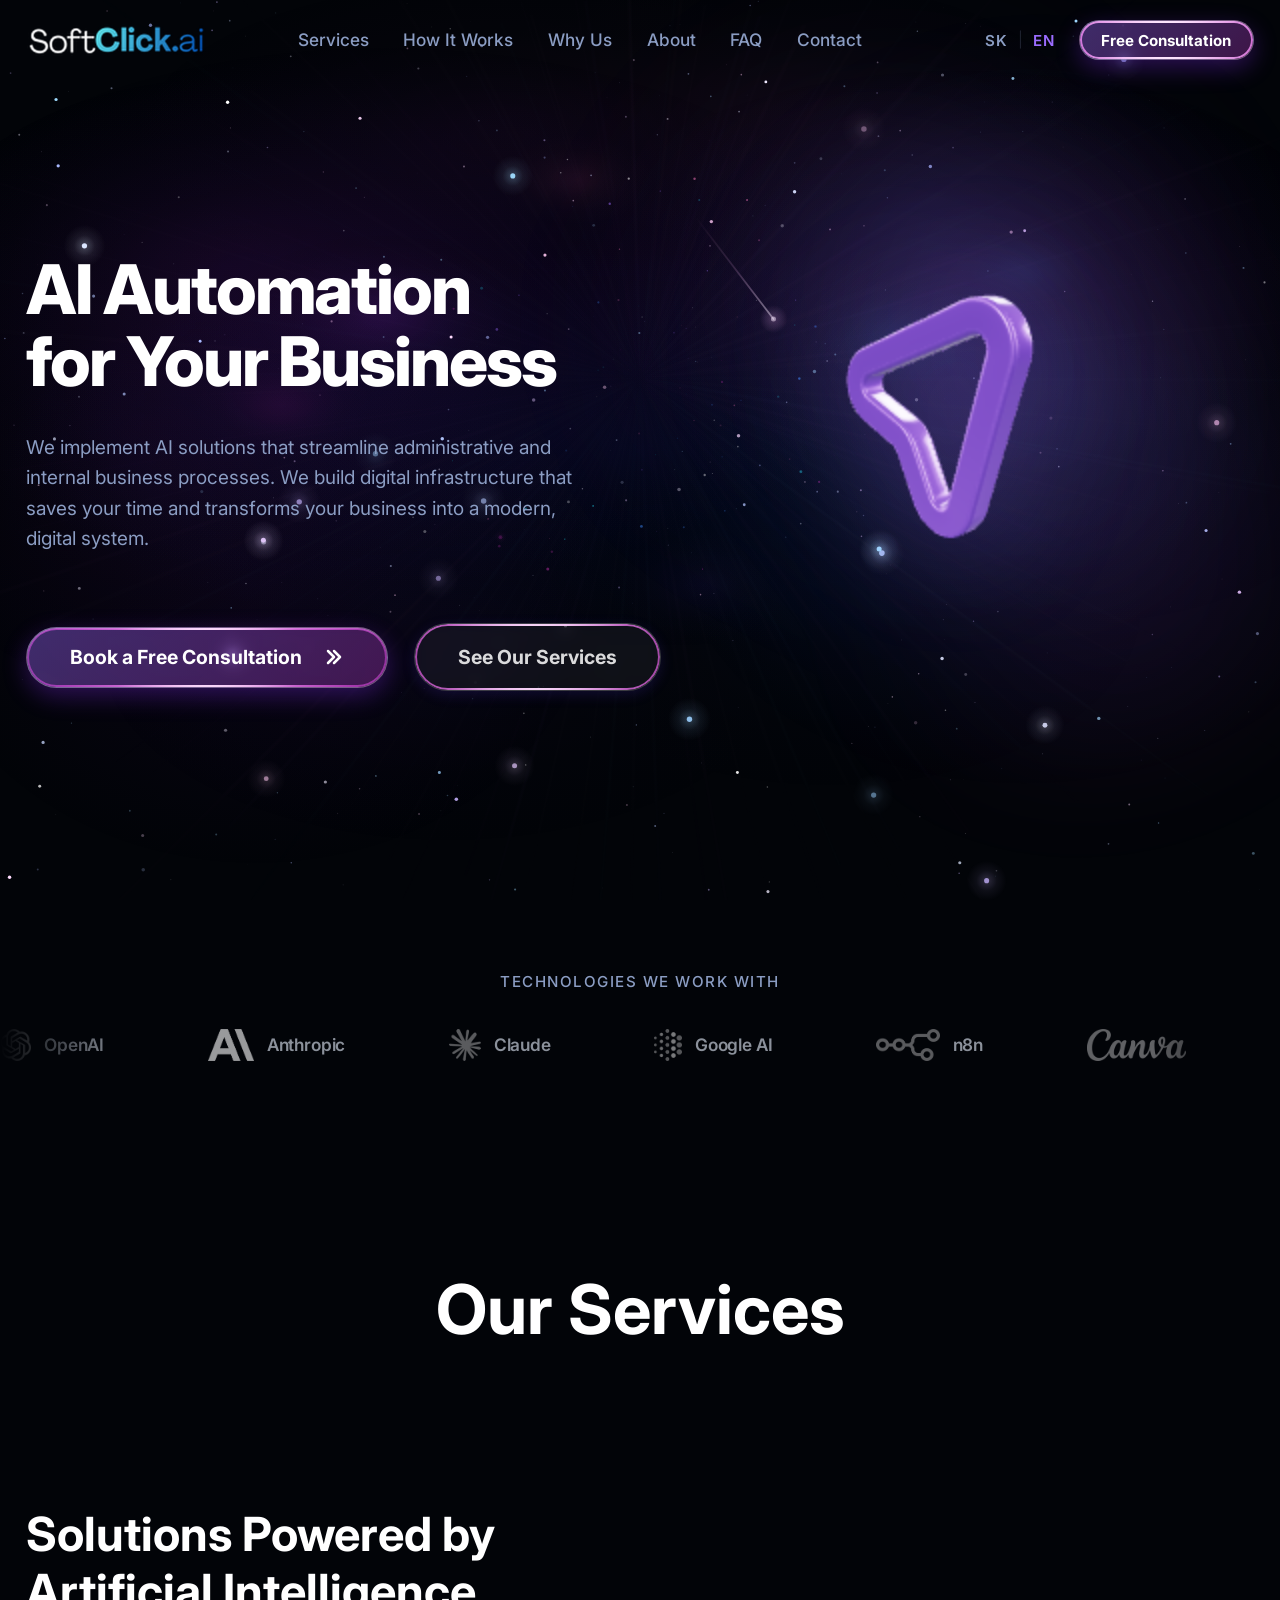
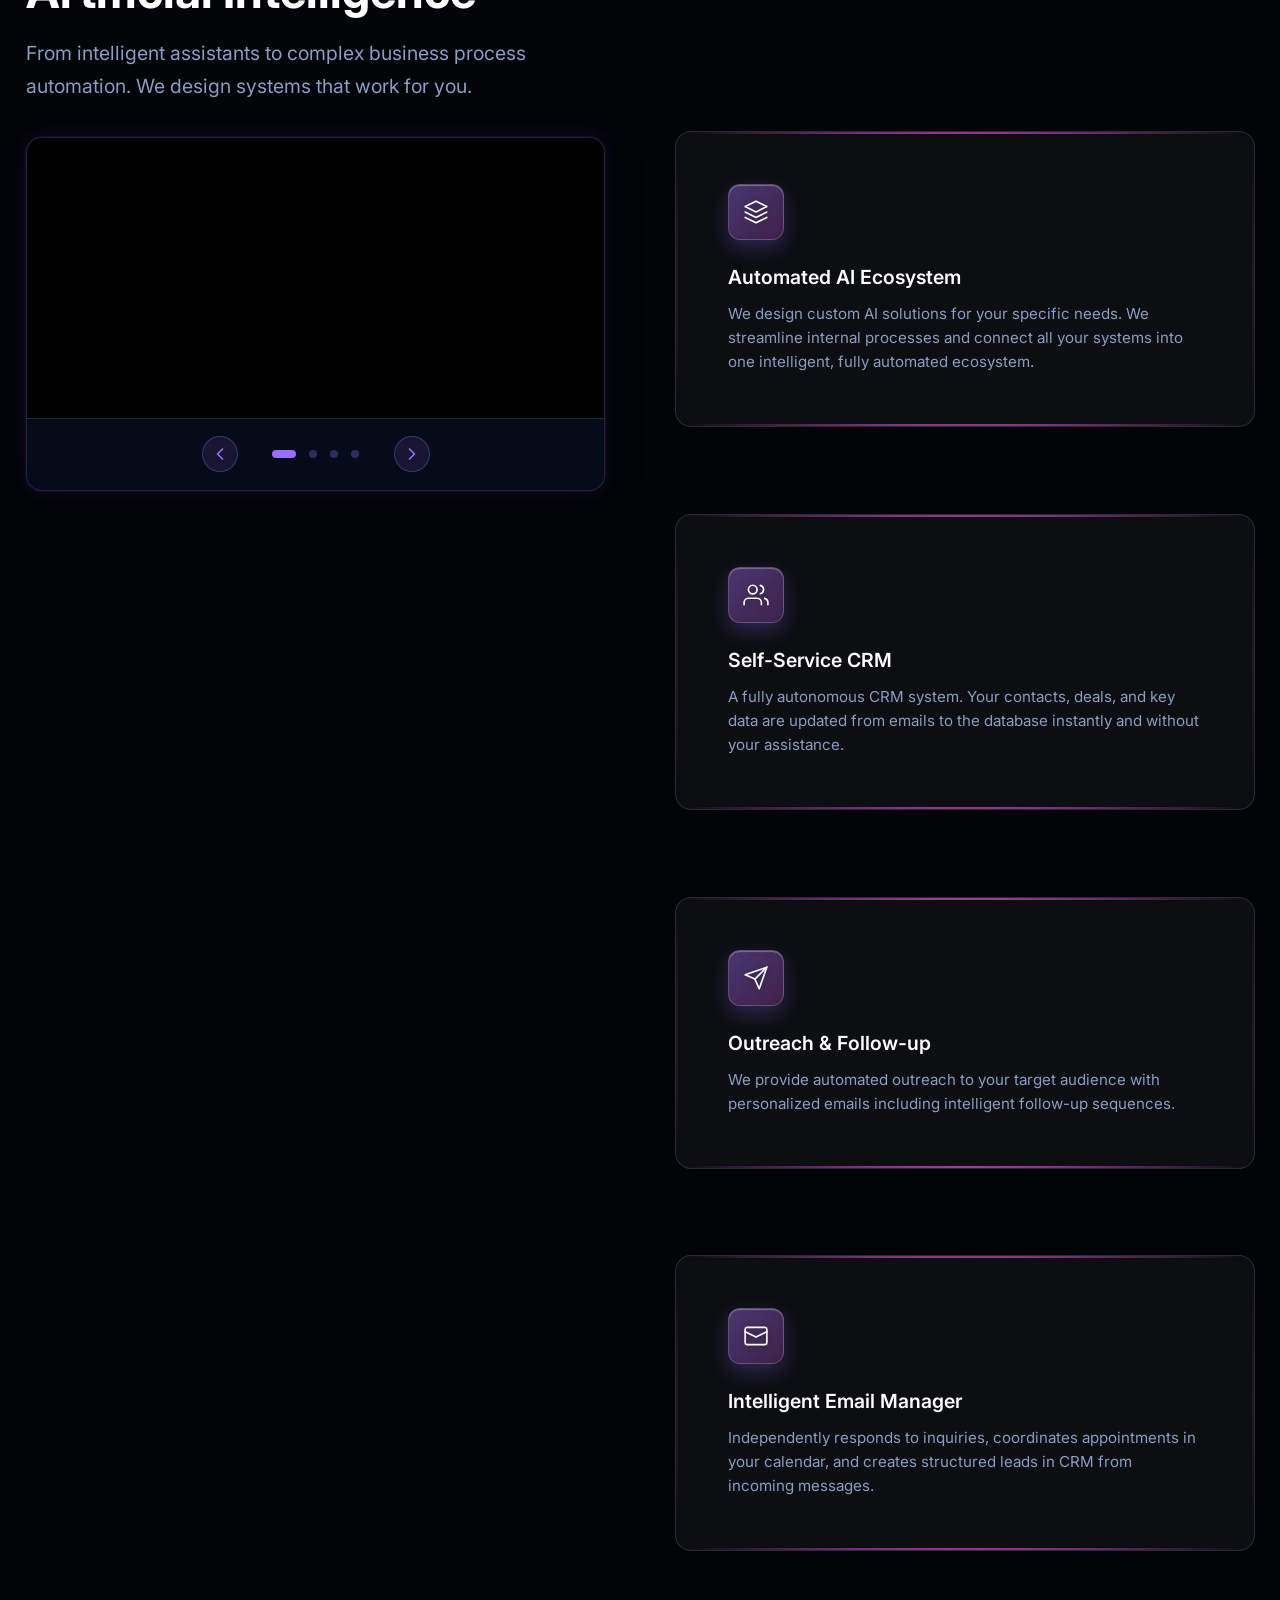
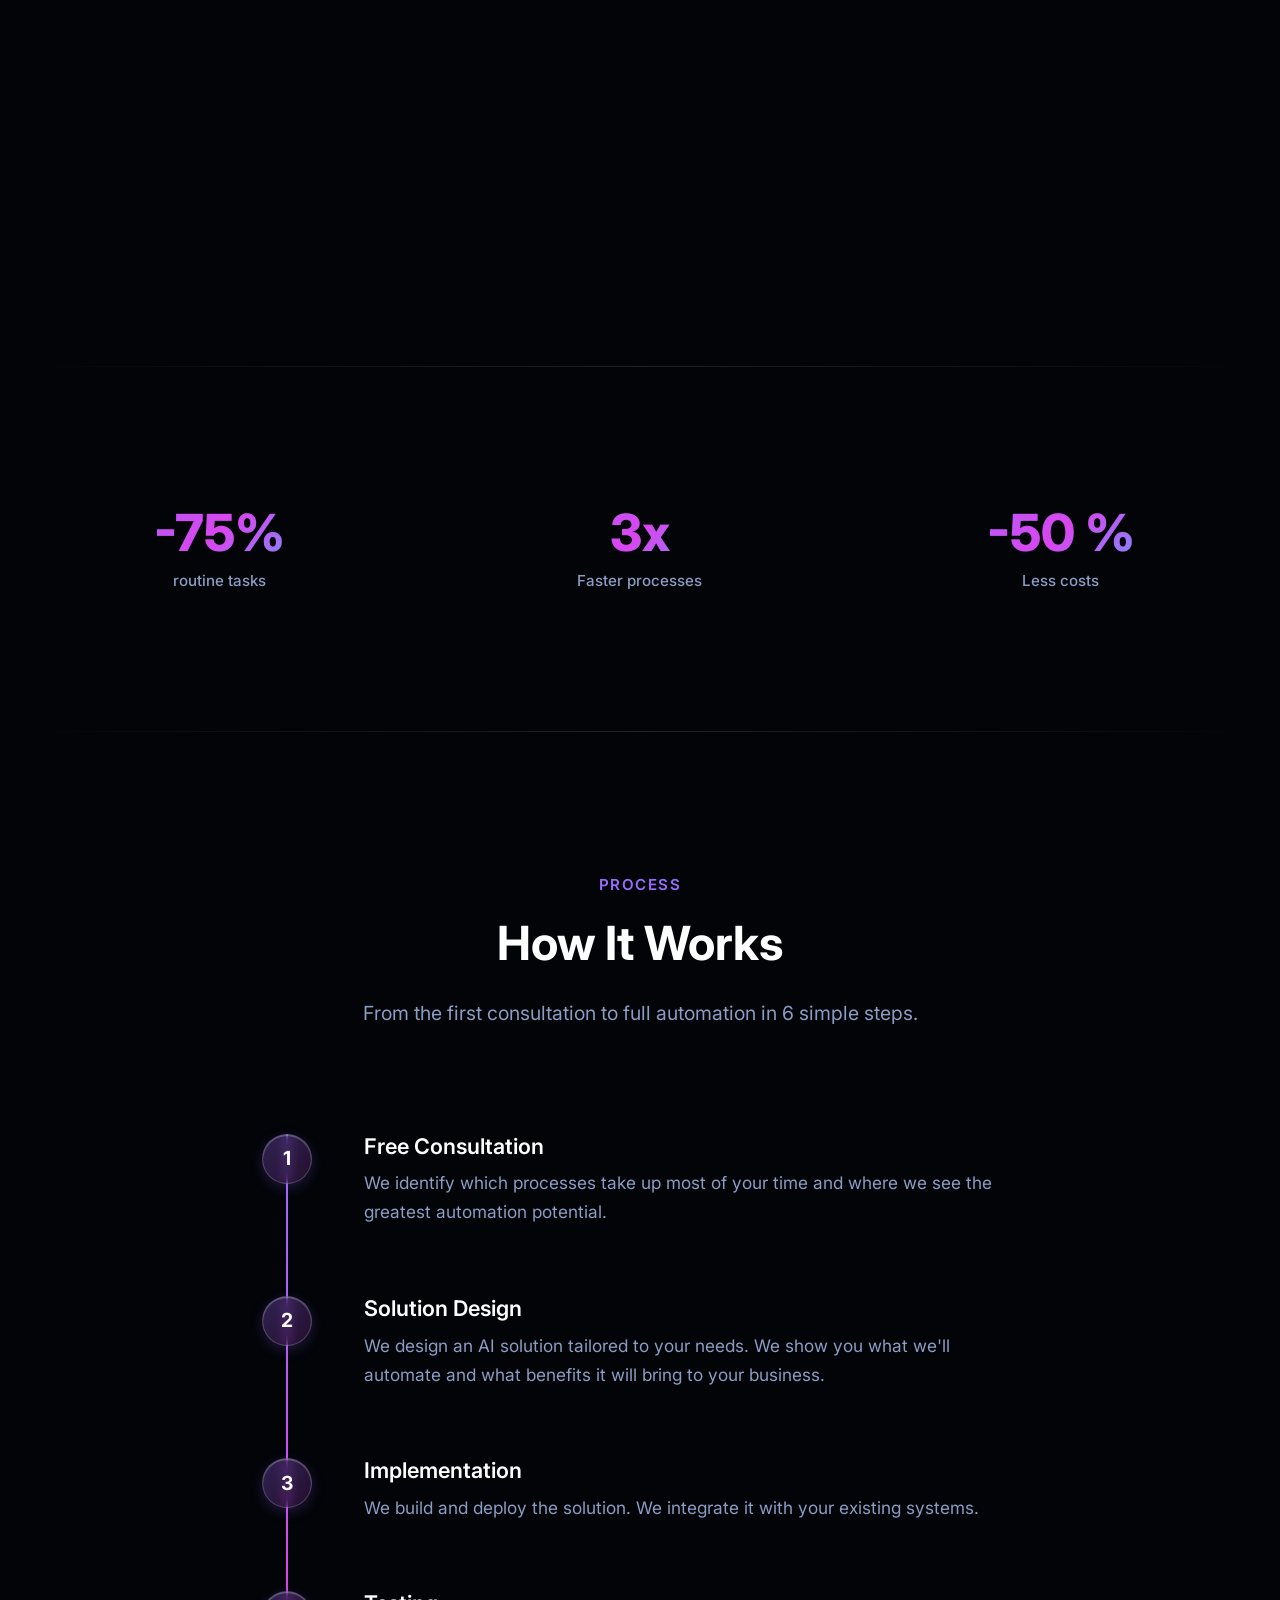
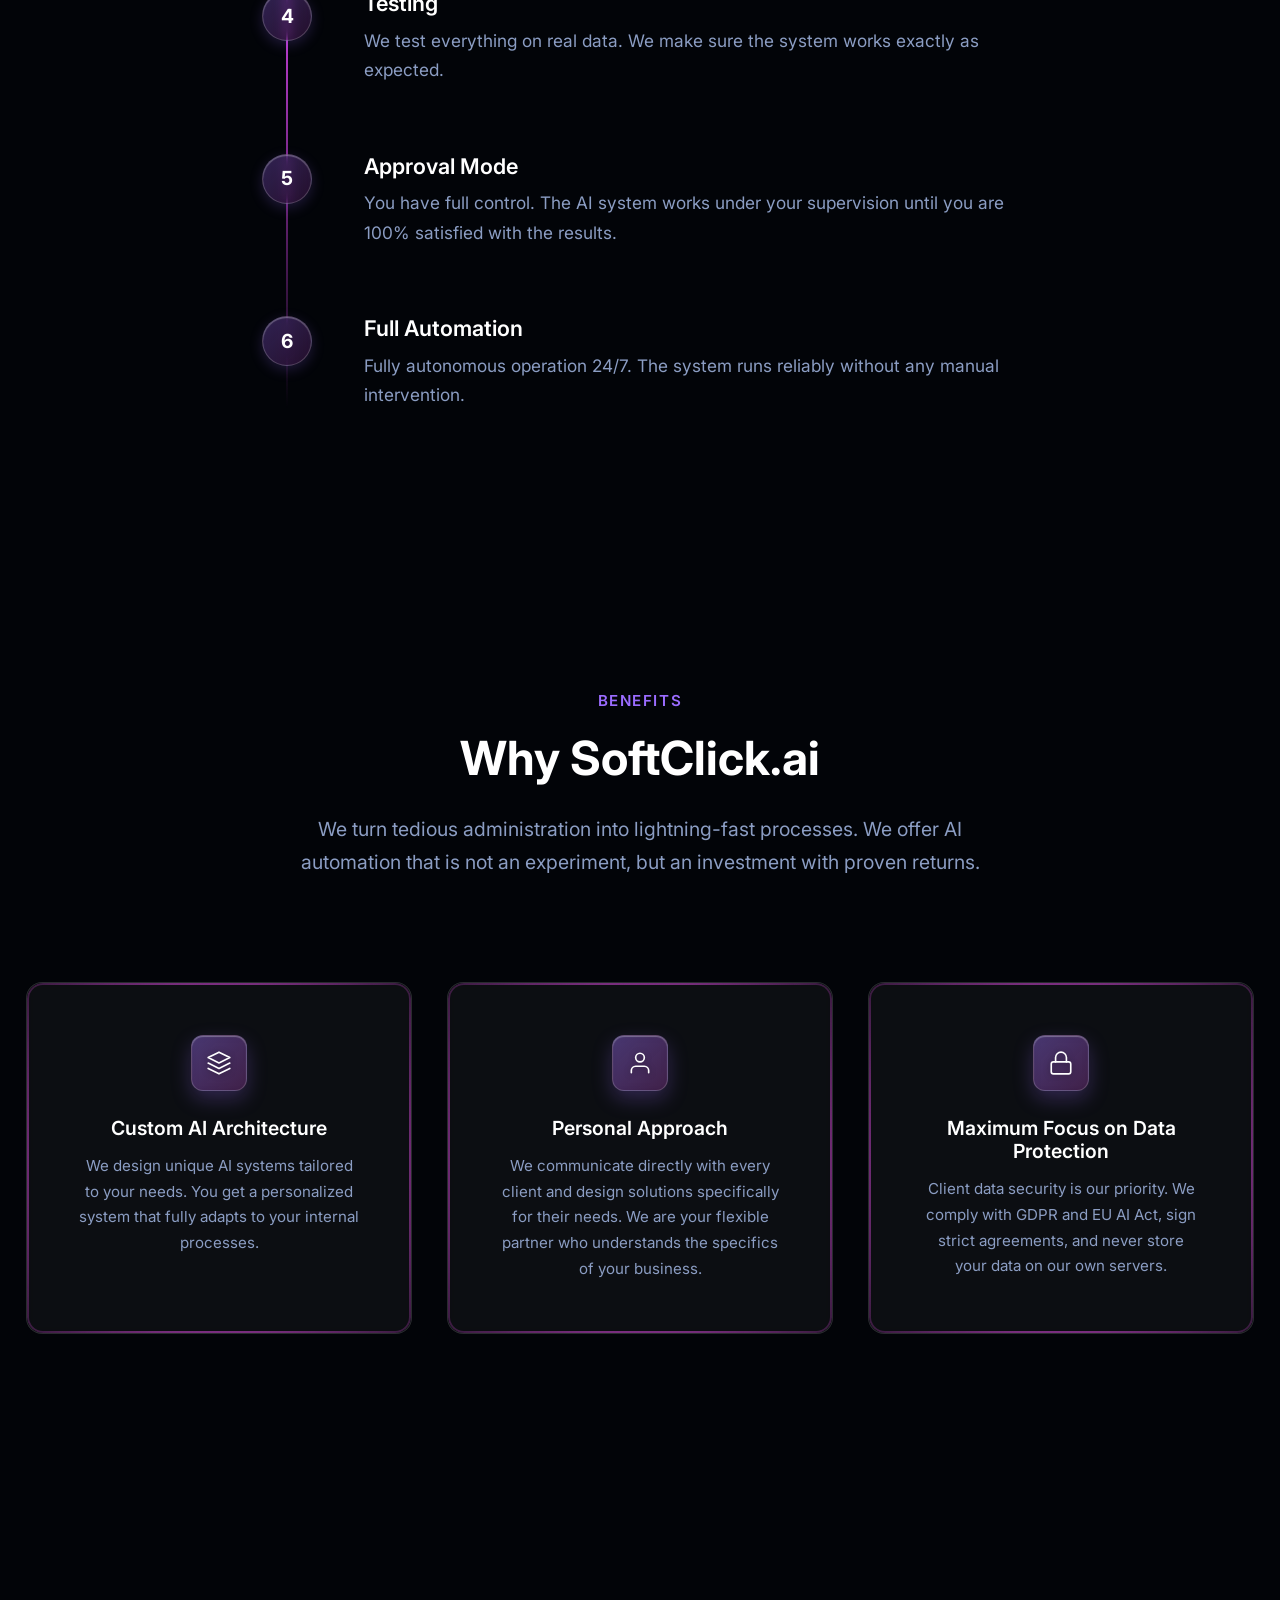
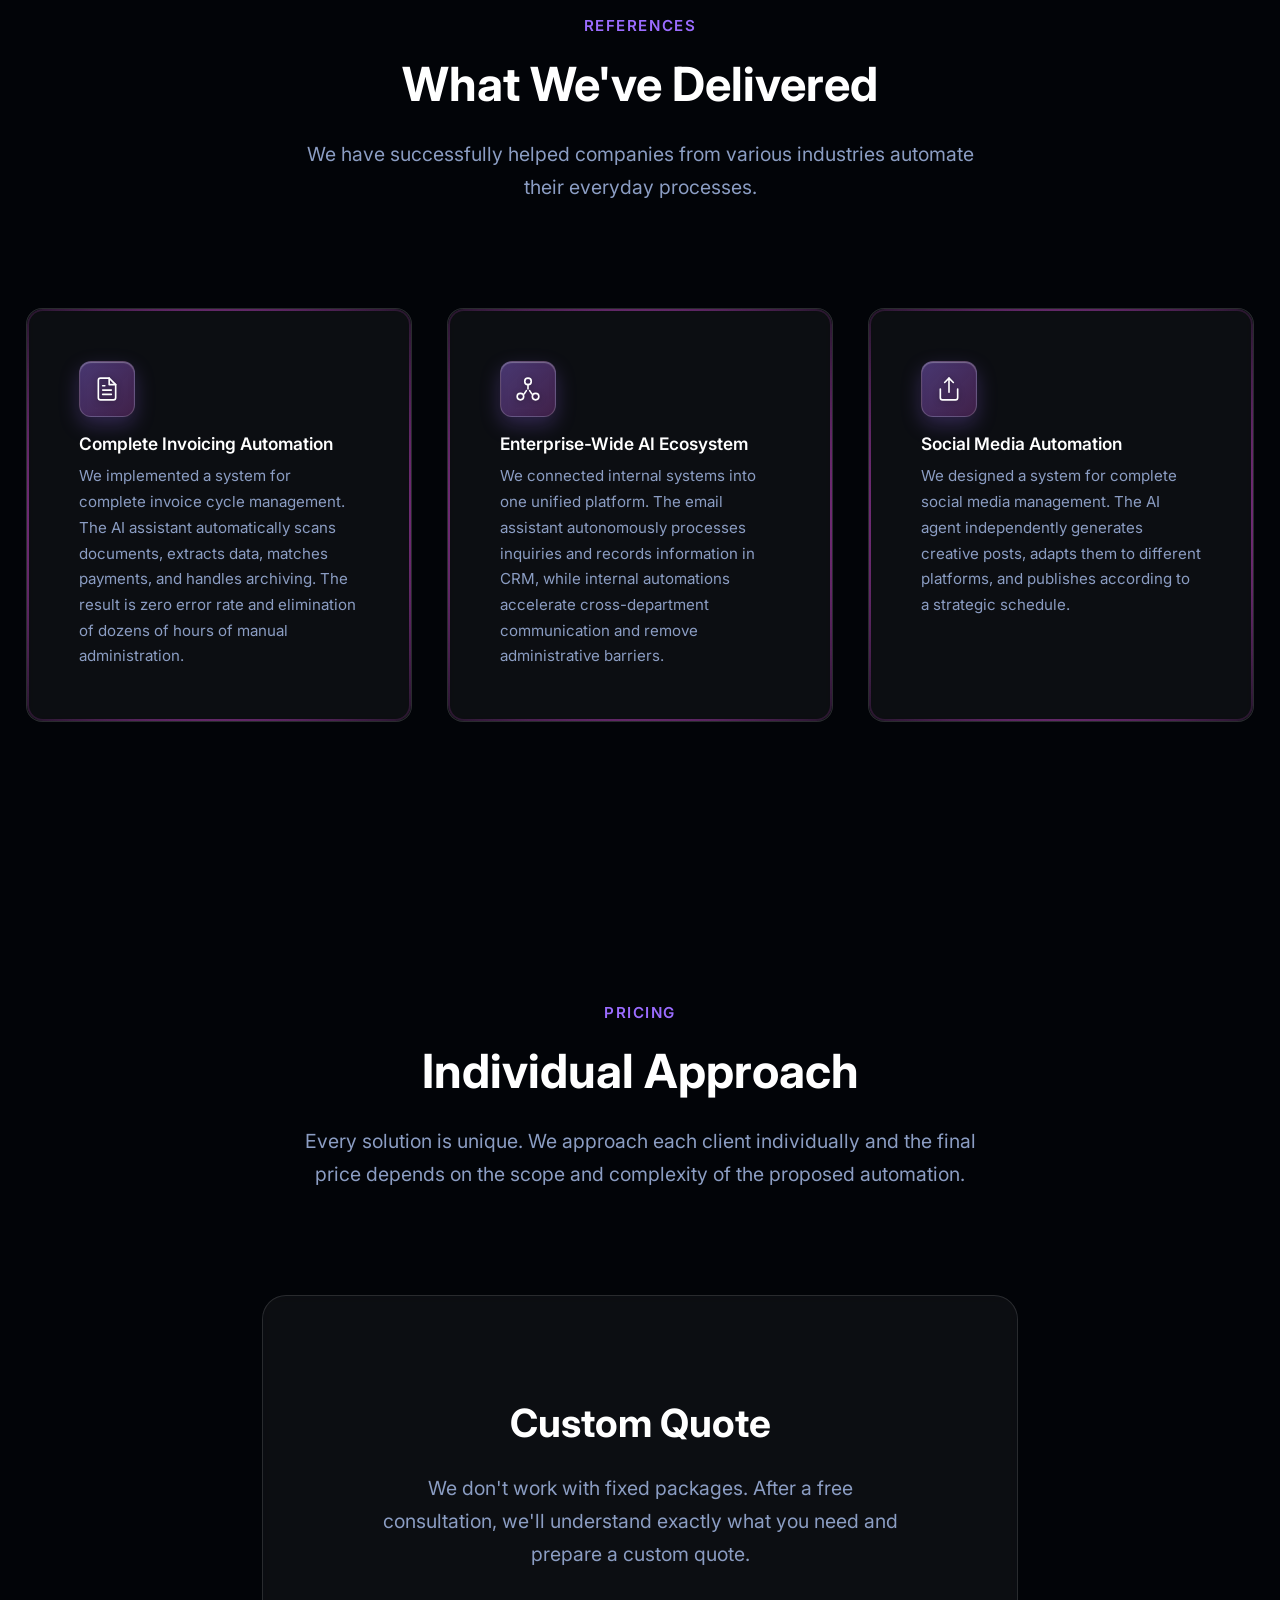
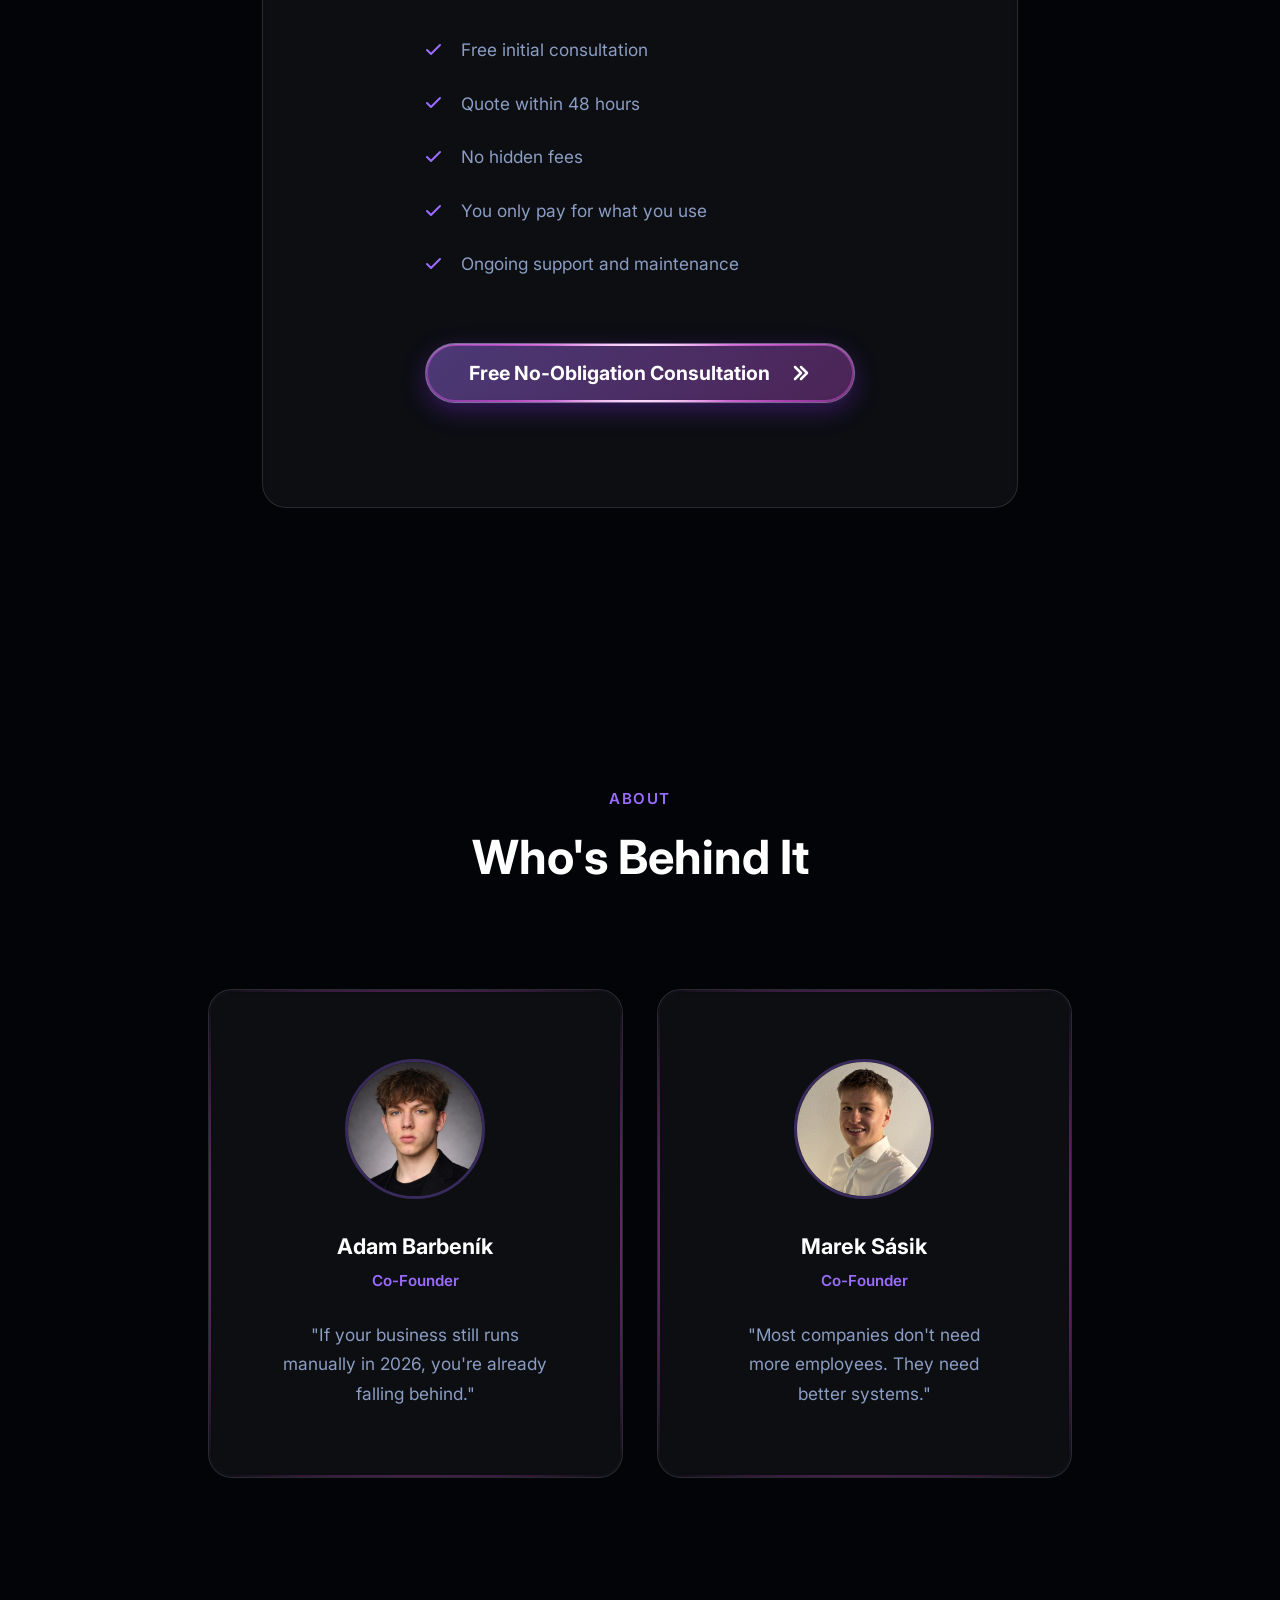
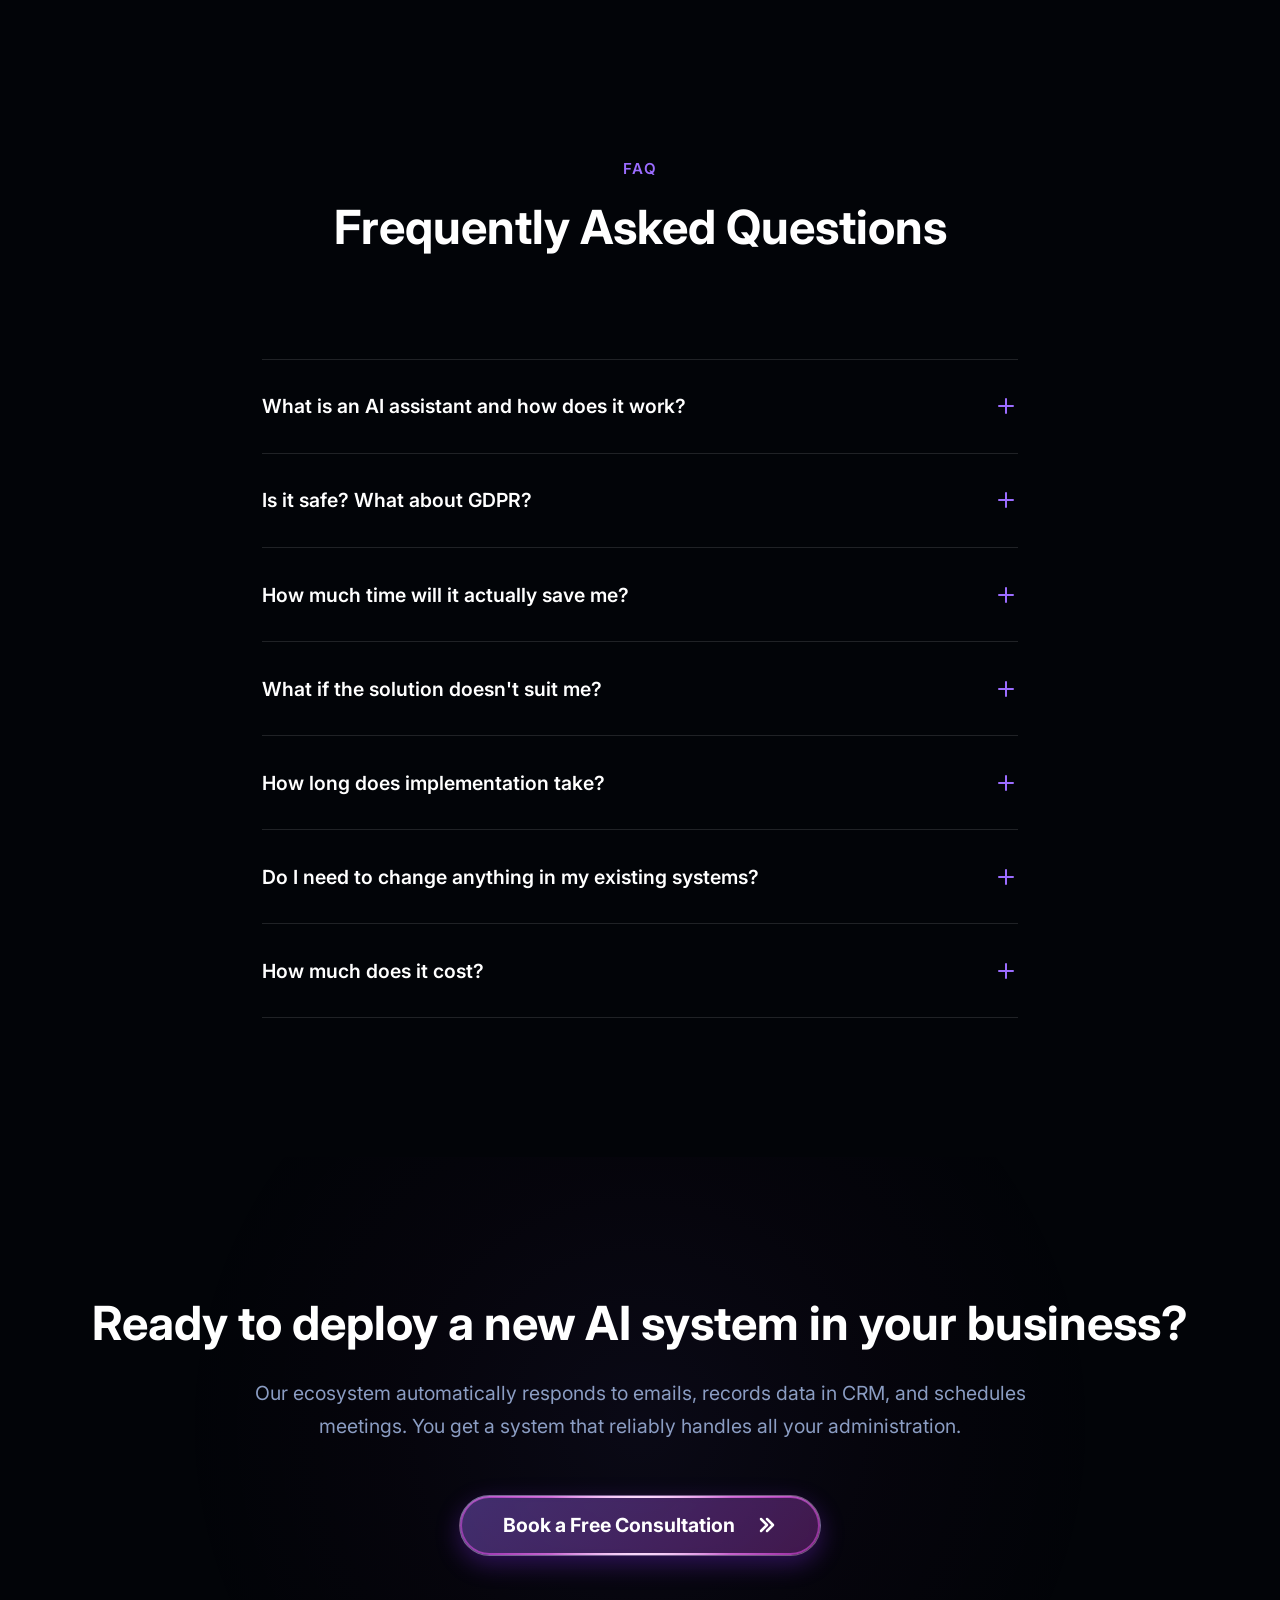
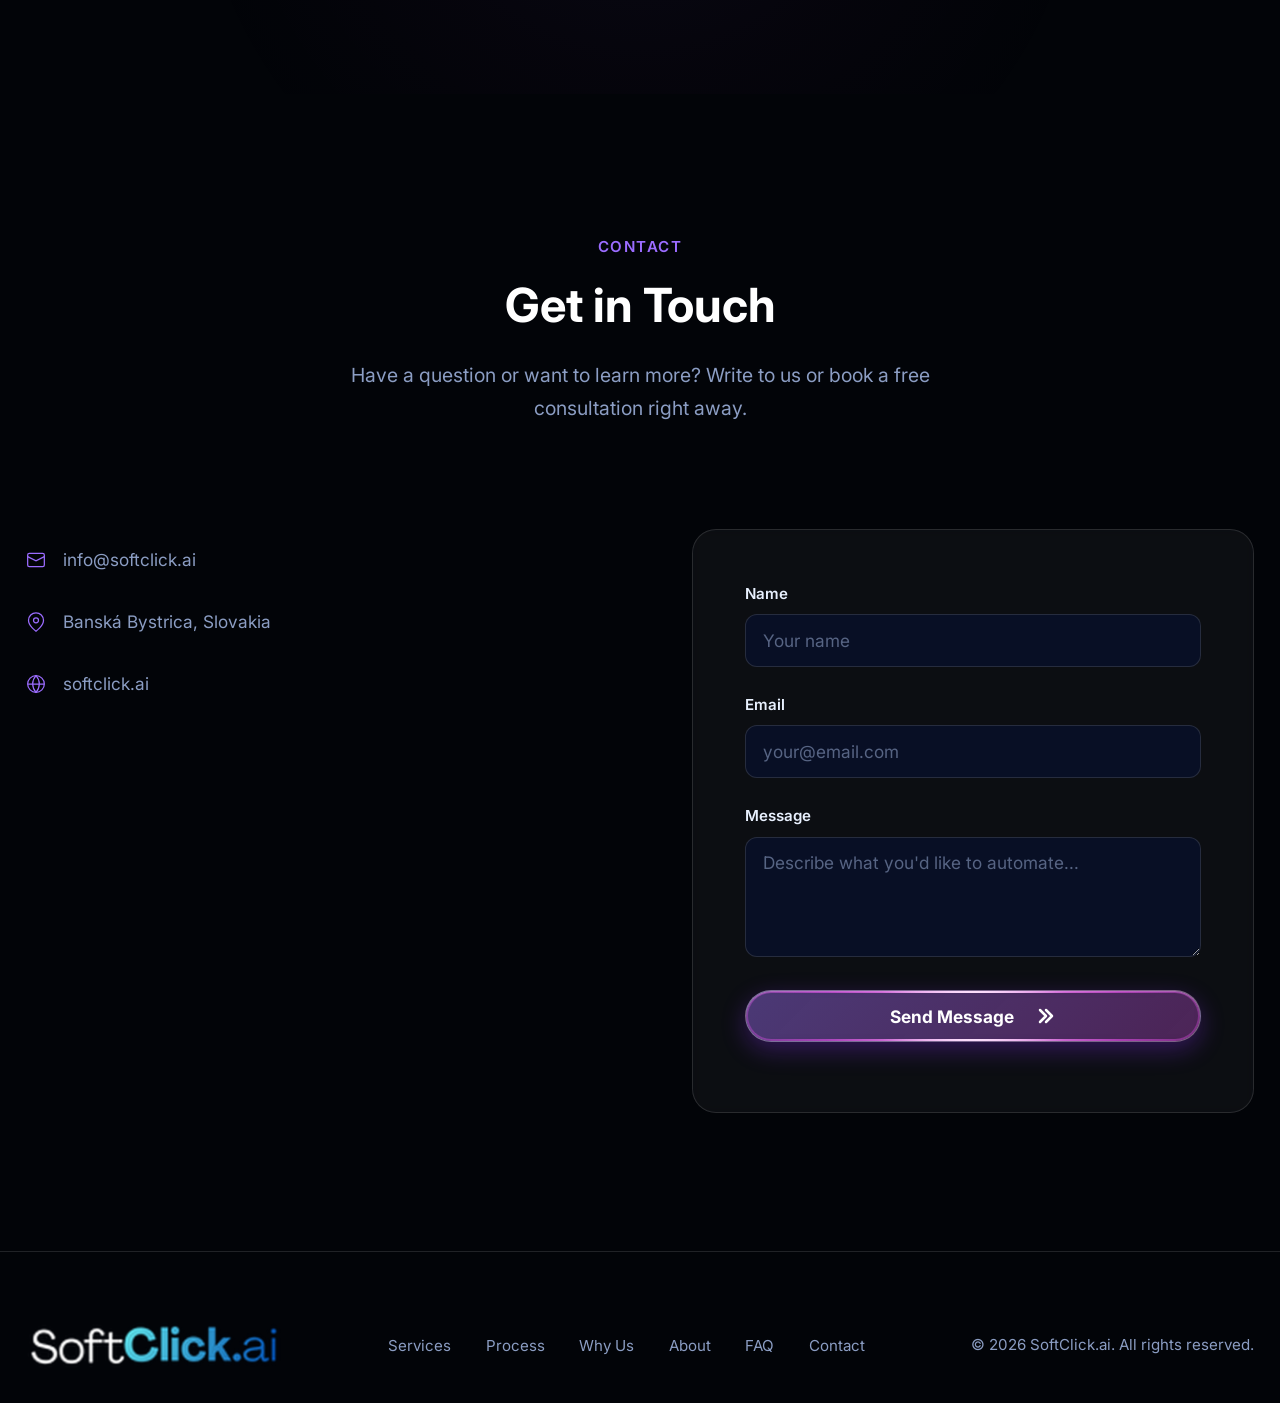
==== index.html @ 516b1c16 "3D logo v hero sekcii (interaktivne, otacatelne mysou) - Pridany 3D model loga (assets/logo-3d.glb) " ====
<!DOCTYPE html>
<html lang="sk">
<head>
  <meta charset="UTF-8">
  <!-- Language detection (before any render) -->
  <script>
    (function(){
      var l=localStorage.getItem('softclick-lang');
      if(!l){var n=(navigator.language||'').toLowerCase();l=/^(sk|cs)/.test(n)?'sk':'en';}
      document.documentElement.lang=l;
      document.documentElement.dataset.lang=l;
    })();
  </script>
  <!-- Google Analytics -->
  <script async src="https://www.googletagmanager.com/gtag/js?id=G-WQRX1E29P0"></script>
  <script>
    window.dataLayer = window.dataLayer || [];
    function gtag(){dataLayer.push(arguments);}
    gtag('js', new Date());
    gtag('config', 'G-WQRX1E29P0');
  </script>
  <meta name="viewport" content="width=device-width, initial-scale=1.0">
  <title>AI Automatizácia pre Firmy | SoftClick.ai – AI Asistenti na Mieru</title>
  <meta name="description" content="AI automatizácia pre firmy od SoftClick.ai. Vytvárame AI asistentov na mieru pre email, CRM a kalendár. Ušetríte 2-4 hodiny denne. Bezplatná konzultácia.">
  <meta name="keywords" content="AI automatizácia, automatizácia procesov, AI asistent, automatizácia pre firmy, AI chatbot, umelá inteligencia pre biznis, automatizácia emailov, CRM automatizácia, AI agenti, workflow automatizácia, SoftClick">
  <meta name="robots" content="index, follow, max-snippet:-1, max-image-preview:large, max-video-preview:-1">
  <meta name="geo.region" content="SK-BC">
  <meta name="geo.placename" content="Banská Bystrica, Slovakia">
  <meta name="geo.position" content="48.7395;19.1535">
  <meta name="ICBM" content="48.7395, 19.1535">
  <meta name="theme-color" content="#050d1a">
  <meta name="author" content="SoftClick.ai">
  <link rel="canonical" href="https://softclick.ai/">
  <link rel="alternate" hreflang="sk" href="https://softclick.ai/">
  <link rel="alternate" hreflang="en" href="https://softclick.ai/">
  <link rel="alternate" hreflang="x-default" href="https://softclick.ai/">

  <!-- Favicon -->
  <link rel="icon" type="image/png" sizes="32x32" href="assets/favicon-32.png">
  <link rel="icon" type="image/png" sizes="180x180" href="assets/favicon.png">
  <link rel="apple-touch-icon" sizes="180x180" href="assets/favicon.png">

  <!-- Open Graph -->
  <meta property="og:title" content="AI Automatizácia pre Firmy | SoftClick.ai">
  <meta property="og:description" content="Vytvárame AI asistentov na mieru, ktorí pracujú 24/7. Automatizácia emailov, CRM, kalendára a interných procesov. Ušetrite 2-4 hodiny denne.">
  <meta property="og:type" content="website">
  <meta property="og:url" content="https://softclick.ai/">
  <meta property="og:image" content="https://softclick.ai/assets/og-image.png">
  <meta property="og:image:width" content="1200">
  <meta property="og:image:height" content="630">
  <meta property="og:image:alt" content="SoftClick.ai – AI automatizácia pre firmy">
  <meta property="og:locale" content="sk_SK">
  <meta property="og:locale:alternate" content="en_US">
  <meta property="og:site_name" content="SoftClick.ai">

  <!-- Twitter Card -->
  <meta name="twitter:card" content="summary_large_image">
  <meta name="twitter:title" content="AI Automatizácia pre Firmy | SoftClick.ai">
  <meta name="twitter:description" content="AI asistenti na mieru, ktorí pracujú 24/7. Automatizácia emailov, CRM, kalendára a procesov.">
  <meta name="twitter:image" content="https://softclick.ai/assets/og-image.png">

  <!-- Structured Data: Organization -->
  <script type="application/ld+json" id="ld-organization">
  {
    "@context": "https://schema.org",
    "@type": "Organization",
    "name": "SoftClick.ai",
    "url": "https://softclick.ai",
    "logo": {"@type": "ImageObject", "url": "https://softclick.ai/assets/favicon.png", "width": 180, "height": 180},
    "description": "AI automatizácia pre firmy. Vytvárame AI asistentov na mieru – automatizácia emailov, CRM, kalendára a interných procesov.",
    "email": "info@softclick.ai",
    "address": {
      "@type": "PostalAddress",
      "addressLocality": "Banská Bystrica",
      "addressCountry": "SK"
    },
    "founder": [
      {"@type": "Person", "name": "Adam Barbeník", "jobTitle": "Co-Founder"},
      {"@type": "Person", "name": "Marek Sásik", "jobTitle": "Co-Founder"}
    ],
    "contactPoint": {
      "@type": "ContactPoint",
      "email": "info@softclick.ai",
      "contactType": "customer service",
      "availableLanguage": ["Slovak", "English"]
    },
    "areaServed": [
      {"@type": "Country", "name": "Slovakia"},
      {"@type": "Country", "name": "Czech Republic"}
    ]
  }
  </script>

  <!-- Structured Data: WebSite -->
  <script type="application/ld+json" id="ld-website">
  {
    "@context": "https://schema.org",
    "@type": "WebSite",
    "name": "SoftClick.ai",
    "url": "https://softclick.ai",
    "description": "AI automatizácia pre firmy – AI asistenti na mieru pre automatizáciu emailov, CRM, kalendára a interných procesov.",
    "inLanguage": ["sk", "en"]
  }
  </script>

  <!-- Structured Data: Service -->
  <script type="application/ld+json" id="ld-service">
  {
    "@context": "https://schema.org",
    "@type": "Service",
    "serviceType": "AI Automatizácia",
    "provider": {
      "@type": "Organization",
      "name": "SoftClick.ai",
      "url": "https://softclick.ai"
    },
    "name": "AI automatizácia pre firmy",
    "description": "Komplexné AI riešenia pre automatizáciu firemných procesov vrátane emailovej komunikácie, CRM integrácie, správy kalendára, follow-up systémov, outreach automatizácie a správy sociálnych sietí.",
    "areaServed": [
      {"@type": "Country", "name": "Slovakia"},
      {"@type": "Country", "name": "Czech Republic"}
    ],
    "hasOfferCatalog": {
      "@type": "OfferCatalog",
      "name": "AI Automatizačné Služby",
      "itemListElement": [
        {"@type": "Offer", "itemOffered": {"@type": "Service", "name": "Inteligentný e-mailový manažér", "description": "Samostatne odpovedá na dopyty, koordinuje termíny v kalendári a vytvára štruktúrované leady v CRM"}},
        {"@type": "Offer", "itemOffered": {"@type": "Service", "name": "Samoobslužné CRM", "description": "Plne autonómny CRM systém s automatickou aktualizáciou kontaktov a obchodov z e-mailov"}},
        {"@type": "Offer", "itemOffered": {"@type": "Service", "name": "Outreach & Follow-up", "description": "Automatické oslovovanie cieľovej skupiny personalizovanými e-mailami vrátane inteligentného follow-upu"}},
        {"@type": "Offer", "itemOffered": {"@type": "Service", "name": "Automatizovaný AI ekosystém", "description": "Custom AI riešenia, automatizácia vnútrofiremných procesov a prepojenie systémov do jedného celku"}}
      ]
    }
  }
  </script>

  <!-- Structured Data: FAQ -->
  <script type="application/ld+json" id="ld-faq">
  {
    "@context": "https://schema.org",
    "@type": "FAQPage",
    "mainEntity": [
      {
        "@type": "Question",
        "name": "Čo je AI asistent a ako funguje?",
        "acceptedAnswer": {
          "@type": "Answer",
          "text": "AI asistent je softvérový agent poháňaný umelou inteligenciou, ktorý dokáže vykonávať úlohy ako odpovedanie na emaily, zapisovanie do CRM, dohadovanie stretnutí alebo správu sociálnych sietí. Funguje nepretržite, automaticky a bez potreby Vášho zásahu – presne podľa pravidiel, ktoré spolu nastavíme."
        }
      },
      {
        "@type": "Question",
        "name": "Je to bezpečné? Ako je to s GDPR?",
        "acceptedAnswer": {
          "@type": "Answer",
          "text": "Áno, bezpečnosť je naša priorita. Pracujeme v súlade s GDPR, uzatvárame sprostredkovateľskú zmluvu a všetky údaje spracovávame v rámci EÚ. Máte plnú kontrolu nad tým, čo AI asistent robí – nič sa neodošle bez Vášho vedomia."
        }
      },
      {
        "@type": "Question",
        "name": "Koľko času mi to reálne ušetrí?",
        "acceptedAnswer": {
          "@type": "Answer",
          "text": "Záleží od objemu Vašej práce, ale väčšina našich klientov ušetrí 2-4 hodiny denne na rutinnej administratíve. To je 40-80 hodín mesačne, ktoré môžete venovať práci, ktorá Vás naozaj živí."
        }
      },
      {
        "@type": "Question",
        "name": "Čo ak mi riešenie nebude vyhovovať?",
        "acceptedAnswer": {
          "@type": "Answer",
          "text": "Každé riešenie prispôsobujeme presne Vašim potrebám. Ak niečo nefunguje podľa očakávaní, upravíme to. Na začiatku máte plnú kontrolu v schvaľovacom režime, takže vidíte presne, čo AI robí, ešte predtým než ho pustíte plne automaticky."
        }
      },
      {
        "@type": "Question",
        "name": "Ako dlho trvá implementácia?",
        "acceptedAnswer": {
          "@type": "Answer",
          "text": "Jednoduchšie automatizácie (napr. email asistent) vieme nasadiť do niekoľkých dní. Komplexnejšie riešenia s prepojením viacerých systémov zvyčajne trvajú 1-2 týždne. Presný harmonogram dohodneme na úvodnej konzultácii."
        }
      },
      {
        "@type": "Question",
        "name": "Musím niečo meniť vo svojich existujúcich systémoch?",
        "acceptedAnswer": {
          "@type": "Answer",
          "text": "Nie. Naše riešenia sa napájajú na Vaše existujúce nástroje (email, CRM, kalendár, Slack a pod.) bez potreby čokoľvek meniť. Pracujeme s tým, čo už používate."
        }
      },
      {
        "@type": "Question",
        "name": "Koľko to stojí?",
        "acceptedAnswer": {
          "@type": "Answer",
          "text": "Cena závisí od rozsahu a zložitosti riešenia. Nepracujeme s fixnými balíčkami – po bezplatnej konzultácii Vám pripravíme cenovú ponuku na mieru do 48 hodín. Úvodná konzultácia je vždy zadarmo a nezáväzná."
        }
      }
    ]
  }
  </script>

  <!-- Fonts -->
  <link rel="preconnect" href="https://fonts.googleapis.com">
  <link rel="preconnect" href="https://fonts.gstatic.com" crossorigin>
  <link href="https://fonts.googleapis.com/css2?family=Inter:wght@400;500;600;700;800&display=swap" rel="stylesheet">

  <!-- Styles -->
  <link rel="stylesheet" href="css/variables.css">
  <link rel="stylesheet" href="css/base.css">
  <link rel="stylesheet" href="css/i18n.css">
  <link rel="stylesheet" href="css/header.css">
  <link rel="stylesheet" href="css/hero.css">
  <link rel="stylesheet" href="css/marquee.css">
  <link rel="stylesheet" href="css/buttons.css">
  <link rel="stylesheet" href="css/sections.css">
  <link rel="stylesheet" href="css/contact.css">
  <link rel="stylesheet" href="css/responsive.css">

  <!-- Calendly CSS -->
  <link href="https://assets.calendly.com/assets/external/widget.css" rel="stylesheet">

  <!-- No-JS fallback -->
  <noscript><style>body{opacity:1!important;}</style></noscript>
</head>
<body>

  <!-- Skip to content -->
  <a href="#main" class="skip-to-content" data-i18n="skip">Preskočiť na obsah</a>

  <!-- Aurora Background Layers -->
  <div class="aurora-bg" aria-hidden="true">
    <div class="aurora-layer aurora-layer--1"></div>
    <div class="aurora-layer aurora-layer--2"></div>
    <div class="aurora-layer aurora-layer--3"></div>
    <div class="aurora-layer aurora-layer--4"></div>
  </div>

  <!-- Stars + Nebula Canvas -->
  <canvas id="stars-canvas" aria-hidden="true"></canvas>

  <div class="page-wrapper">

    <!-- ===== HEADER ===== -->
    <header class="site-header" role="banner">
      <div class="header-inner">
        <a href="/" class="logo" data-i18n-aria="nav.logoAria" aria-label="SoftClick.ai – Domov">
          <img src="assets/logo-header.png" alt="SoftClick.ai" class="logo-img">
        </a>

        <nav data-i18n-aria="nav.ariaLabel" aria-label="Hlavná navigácia">
          <ul class="nav-links">
            <li><a href="#sluzby" data-i18n="nav.services">Služby</a></li>
            <li><a href="#proces" data-i18n="nav.process">Ako prebieha spolupráca</a></li>
            <li><a href="#preco" data-i18n="nav.why">Prečo my</a></li>
            <li><a href="#onas" data-i18n="nav.about">O nás</a></li>
            <li><a href="#faq" data-i18n="nav.faq">FAQ</a></li>
            <li><a href="#kontakt" data-i18n="nav.contact">Kontakt</a></li>
          </ul>
        </nav>

        <div class="header-cta">
          <div class="lang-toggle" role="radiogroup" aria-label="Language">
            <button type="button" class="lang-toggle__btn" data-lang="sk">SK</button>
            <span class="lang-toggle__sep" aria-hidden="true">|</span>
            <button type="button" class="lang-toggle__btn" data-lang="en">EN</button>
          </div>
          <button type="button" class="btn btn-primary btn-sm" data-calendly="https://calendly.com/barbenikadam/30min" data-i18n="nav.cta">
            Bezplatná konzultácia
          </button>
        </div>

        <button class="hamburger" data-i18n-aria="nav.menuOpen" aria-label="Otvoriť menu" aria-expanded="false" aria-controls="mobile-menu">
          <span></span>
          <span></span>
          <span></span>
        </button>
      </div>
    </header>

    <!-- Mobile Menu -->
    <div class="mobile-menu" id="mobile-menu" role="dialog" data-i18n-aria="nav.menuAria" aria-label="Mobilné menu">
      <div class="mobile-menu-inner">
        <a href="#sluzby" data-i18n="nav.services">Služby</a>
        <a href="#proces" data-i18n="nav.process">Ako prebieha spolupráca</a>
        <a href="#preco" data-i18n="nav.why">Prečo my</a>
        <a href="#onas" data-i18n="nav.about">O nás</a>
        <a href="#faq" data-i18n="nav.faq">FAQ</a>
        <a href="#kontakt" data-i18n="nav.contact">Kontakt</a>
        <div class="mobile-lang-toggle">
          <button type="button" class="lang-toggle__btn" data-lang="sk">SK</button>
          <span class="lang-toggle__sep" aria-hidden="true">|</span>
          <button type="button" class="lang-toggle__btn" data-lang="en">EN</button>
        </div>
        <button type="button" class="btn btn-primary" data-calendly="https://calendly.com/barbenikadam/30min" data-i18n="nav.cta">
          Bezplatná konzultácia
        </button>
      </div>
    </div>

    <main id="main">

      <!-- ===== HERO ===== -->
      <section class="hero" id="hero">
        <div class="hero-orb" aria-hidden="true"></div>
        <div class="hero-3d" aria-hidden="true">
          <model-viewer
            src="assets/logo-3d.glb"
            alt="3D logo SoftClick.ai"
            environment-image="neutral"
            exposure="1.15"
            shadow-intensity="0"
            camera-orbit="25deg 75deg 105%"
            camera-controls
            min-camera-orbit="-Infinity 0deg auto"
            max-camera-orbit="Infinity 180deg auto"
            orbit-sensitivity="1.2"
            disable-zoom
            disable-tap
            interaction-prompt="none"
            loading="eager"></model-viewer>
        </div>
        <div class="container">
          <div class="hero-content">
            <h1 class="hero-headline" data-i18n-html="hero.headline">
              AI automatizácia<br>pre Váš biznis
            </h1>
            <p class="hero-subheadline" data-i18n="hero.subheadline">
              Implementujeme AI riešenia, ktoré zefektívňujú administratívne a vnútopodnikové procesy. Budujeme digitálnu infraštruktúru, ktorá šetrí váš čas a mení váš biznis na moderný, digitálny systém.
            </p>
            <div class="hero-cta-group">
              <button type="button" class="btn btn-primary btn-lg" data-calendly="https://calendly.com/barbenikadam/30min" data-i18n="hero.ctaPrimary">
                Dohodnite si bezplatnú konzultáciu
                <svg class="btn-arrow" viewBox="0 0 20 20" fill="none" aria-hidden="true">
                  <path d="M4 4l6 6-6 6" stroke="currentColor" stroke-width="2.5" stroke-linecap="round" stroke-linejoin="round"/><path d="M10 4l6 6-6 6" stroke="currentColor" stroke-width="2.5" stroke-linecap="round" stroke-linejoin="round"/>
                </svg>
              </button>
              <a href="#sluzby" class="btn btn-secondary btn-lg" data-i18n="hero.ctaSecondary">
                Pozrite si naše služby
              </a>
            </div>
          </div>
        </div>
      </section>

      <!-- ===== PARTNER MARQUEE ===== -->
      <section class="marquee-section" data-i18n-aria="marquee.label" aria-label="Technológie s ktorými pracujeme">
        <p class="marquee-label" data-i18n="marquee.label">Technológie s ktorými pracujeme</p>
        <div class="marquee-wrapper">
          <div class="marquee-track">
            <!-- Set 1 -->
            <div class="marquee-item">
              <img src="assets/partners/openai.png" alt="OpenAI">
              <span>OpenAI</span>
            </div>
            <div class="marquee-item">
              <img src="assets/partners/anthropic.png" alt="Anthropic">
              <span>Anthropic</span>
            </div>
            <div class="marquee-item">
              <img src="assets/partners/claude.png" alt="Claude">
              <span>Claude</span>
            </div>
            <div class="marquee-item">
              <img src="assets/partners/google-ai.png" alt="Google AI">
              <span>Google AI</span>
            </div>
            <div class="marquee-item">
              <img src="assets/partners/n8n.png" alt="n8n">
              <span>n8n</span>
            </div>
            <div class="marquee-item">
              <img src="assets/partners/canva.png" alt="Canva">
            </div>
            <div class="marquee-item">
              <img src="assets/partners/gmail.png" alt="Gmail">
              <span>Gmail</span>
            </div>
            <div class="marquee-item">
              <img src="assets/partners/slack.png" alt="Slack">
              <span>Slack</span>
            </div>
            <div class="marquee-item">
              <img src="assets/partners/gamma.png" alt="Gamma">
              <span>Gamma</span>
            </div>
            <div class="marquee-item">
              <img src="assets/partners/notion.png" alt="Notion">
              <span>Notion</span>
            </div>
            <div class="marquee-item">
              <img src="assets/partners/telegram.png" alt="Telegram">
              <span>Telegram</span>
            </div>
            <div class="marquee-item">
              <img src="assets/partners/hubspot.png" alt="HubSpot">
              <span>HubSpot</span>
            </div>
            <div class="marquee-item">
              <img src="assets/partners/supabase.png" alt="Supabase">
              <span>Supabase</span>
            </div>
            <div class="marquee-item">
              <img src="assets/partners/perplexity.png" alt="Perplexity">
              <span>Perplexity</span>
            </div>
            <div class="marquee-item">
              <img src="assets/partners/google-calendar.png" alt="Google Calendar">
              <span>Google Calendar</span>
            </div>
            <div class="marquee-item">
              <img src="assets/partners/antigravity.png" alt="Antigravity">
              <span>Antigravity</span>
            </div>
            <!-- Set 2 (duplicate for seamless loop) -->
            <div class="marquee-item">
              <img src="assets/partners/openai.png" alt="OpenAI">
              <span>OpenAI</span>
            </div>
            <div class="marquee-item">
              <img src="assets/partners/anthropic.png" alt="Anthropic">
              <span>Anthropic</span>
            </div>
            <div class="marquee-item">
              <img src="assets/partners/claude.png" alt="Claude">
              <span>Claude</span>
            </div>
            <div class="marquee-item">
              <img src="assets/partners/google-ai.png" alt="Google AI">
              <span>Google AI</span>
            </div>
            <div class="marquee-item">
              <img src="assets/partners/n8n.png" alt="n8n">
              <span>n8n</span>
            </div>
            <div class="marquee-item">
              <img src="assets/partners/canva.png" alt="Canva">
            </div>
            <div class="marquee-item">
              <img src="assets/partners/gmail.png" alt="Gmail">
              <span>Gmail</span>
            </div>
            <div class="marquee-item">
              <img src="assets/partners/slack.png" alt="Slack">
              <span>Slack</span>
            </div>
            <div class="marquee-item">
              <img src="assets/partners/gamma.png" alt="Gamma">
              <span>Gamma</span>
            </div>
            <div class="marquee-item">
              <img src="assets/partners/notion.png" alt="Notion">
              <span>Notion</span>
            </div>
            <div class="marquee-item">
              <img src="assets/partners/telegram.png" alt="Telegram">
              <span>Telegram</span>
            </div>
            <div class="marquee-item">
              <img src="assets/partners/hubspot.png" alt="HubSpot">
              <span>HubSpot</span>
            </div>
            <div class="marquee-item">
              <img src="assets/partners/supabase.png" alt="Supabase">
              <span>Supabase</span>
            </div>
            <div class="marquee-item">
              <img src="assets/partners/perplexity.png" alt="Perplexity">
              <span>Perplexity</span>
            </div>
            <div class="marquee-item">
              <img src="assets/partners/google-calendar.png" alt="Google Calendar">
              <span>Google Calendar</span>
            </div>
            <div class="marquee-item">
              <img src="assets/partners/antigravity.png" alt="Antigravity">
              <span>Antigravity</span>
            </div>
          </div>
        </div>
      </section>

      <!-- ===== SERVICES ===== -->
      <section class="section" id="sluzby">
        <div class="container">
          <div class="section-header animate-on-scroll">
            <h2 class="section-title section-title--lg" data-i18n="services.title">Naše služby</h2>
          </div>
          <div class="services-split">
            <div class="services-left animate-on-scroll">
              <h3 data-i18n="services.heading">Riešenia poháňané umelou inteligenciou</h3>
              <p data-i18n="services.text">Od inteligentných asistentov až po komplexné automatizácie firemných procesov. Navrhujeme systémy, ktoré pracujú za vás.</p>

              <!-- Video Carousel -->
              <div class="video-carousel-wrapper" id="videoCarousel">
                <div class="video-carousel-track" id="videoTrack">
                  <div class="video-slide" title="Kliknite pre zobrazenie na celú obrazovku">
                    <video class="carousel-video" src="copy_1022426B-CCDD-4ACA-974F-1B879F2C9DF7.mp4" muted playsinline preload="metadata"></video>
                    <div class="video-slide-overlay"><svg viewBox="0 0 24 24"><path d="M15 3h6v6M9 21H3v-6M21 3l-7 7M3 21l7-7" stroke-linecap="round" stroke-linejoin="round"/></svg></div>
                  </div>
                  <div class="video-slide" title="Kliknite pre zobrazenie na celú obrazovku">
                    <video class="carousel-video" src="copy_2F0B9961-3397-4EC9-82B8-87BBF11BE8C7.mp4" muted playsinline preload="metadata"></video>
                    <div class="video-slide-overlay"><svg viewBox="0 0 24 24"><path d="M15 3h6v6M9 21H3v-6M21 3l-7 7M3 21l7-7" stroke-linecap="round" stroke-linejoin="round"/></svg></div>
                  </div>
                  <div class="video-slide" title="Kliknite pre zobrazenie na celú obrazovku">
                    <video class="carousel-video" src="copy_09D61741-D972-480C-8FB2-955B5E66792E.mp4" muted playsinline preload="metadata"></video>
                    <div class="video-slide-overlay"><svg viewBox="0 0 24 24"><path d="M15 3h6v6M9 21H3v-6M21 3l-7 7M3 21l7-7" stroke-linecap="round" stroke-linejoin="round"/></svg></div>
                  </div>
                  <div class="video-slide" title="Kliknite pre zobrazenie na celú obrazovku">
                    <video class="carousel-video" src="copy_BD720793-57C1-43FB-B931-E94263892050.mp4" muted playsinline preload="metadata"></video>
                    <div class="video-slide-overlay"><svg viewBox="0 0 24 24"><path d="M15 3h6v6M9 21H3v-6M21 3l-7 7M3 21l7-7" stroke-linecap="round" stroke-linejoin="round"/></svg></div>
                  </div>
                </div>
                <div class="carousel-controls">
                  <button class="carousel-nav-btn" id="carouselPrev" aria-label="Predchádzajúce video">
                    <svg viewBox="0 0 24 24"><path d="M15 18l-6-6 6-6" stroke-linecap="round" stroke-linejoin="round"/></svg>
                  </button>
                  <div class="carousel-dots" id="carouselDots">
                    <button class="carousel-dot active" data-idx="0" aria-label="Video 1"></button>
                    <button class="carousel-dot" data-idx="1" aria-label="Video 2"></button>
                    <button class="carousel-dot" data-idx="2" aria-label="Video 3"></button>
                    <button class="carousel-dot" data-idx="3" aria-label="Video 4"></button>
                  </div>
                  <button class="carousel-nav-btn" id="carouselNext" aria-label="Nasledujúce video">
                    <svg viewBox="0 0 24 24"><path d="M9 18l6-6-6-6" stroke-linecap="round" stroke-linejoin="round"/></svg>
                  </button>
                </div>
              </div>
            </div>

            <div class="services-right stagger-children">
              <div class="service-card animate-on-scroll" data-tilt data-tilt-scale="1.08" data-glow>
                <div class="service-icon">
                  <svg viewBox="0 0 24 24"><path d="M12 2L2 7l10 5 10-5-10-5z"/><path d="M2 17l10 5 10-5"/><path d="M2 12l10 5 10-5"/></svg>
                </div>
                <h3 data-i18n="services.card1Title">Automatizovaný AI ekosystém</h3>
                <p data-i18n="services.card1Text">Navrhneme Custom AI riešenia pre Vaše špecifické potreby. Zefektívnime vnútrofiremné procesy a prepojíme všetky Vaše systémy do jedného inteligentného a plne automatizovaného celku.</p>
              </div>
              <div class="service-card animate-on-scroll" data-tilt data-tilt-scale="1.08" data-glow>
                <div class="service-icon">
                  <svg viewBox="0 0 24 24"><path d="M17 21v-2a4 4 0 00-4-4H5a4 4 0 00-4 4v2"/><circle cx="9" cy="7" r="4"/><path d="M23 21v-2a4 4 0 00-3-3.87M16 3.13a4 4 0 010 7.75"/></svg>
                </div>
                <h3 data-i18n="services.card2Title">Samoobslužné CRM</h3>
                <p data-i18n="services.card2Text">Plne autonómny CRM systém. Vaše kontakty, obchody a kľúčové dáta sa z e-mailov do databázy aktualizujú okamžite a bez Vašej asistencie.</p>
              </div>
              <div class="service-card animate-on-scroll" data-tilt data-tilt-scale="1.08" data-glow>
                <div class="service-icon">
                  <svg viewBox="0 0 24 24"><path d="M22 2L11 13"/><path d="M22 2l-7 20-4-9-9-4 20-7z"/></svg>
                </div>
                <h3 data-i18n="services.card3Title">Outreach & Follow-up</h3>
                <p data-i18n="services.card3Text">Zabezpečíme automatické oslovovanie Vašej cieľovej skupiny personalizovanými e-mailami vrátane inteligentného follow-upu.</p>
              </div>
              <div class="service-card animate-on-scroll" data-tilt data-tilt-scale="1.08" data-glow>
                <div class="service-icon">
                  <svg viewBox="0 0 24 24"><rect x="2" y="4" width="20" height="16" rx="2"/><path d="M2 8l10 5 10-5"/></svg>
                </div>
                <h3 data-i18n="services.card4Title">Inteligentný e-mailový manažér</h3>
                <p data-i18n="services.card4Text">Samostatne odpovedá na dopyty, koordinuje termíny vo Vašom kalendári a z prichádzajúcich správ vytvára štruktúrované leady v CRM.</p>
              </div>
            </div>
          </div>
        </div>
      </section>

      <!-- ===== STATS ===== -->
      <section class="stats-section" data-i18n-aria="stats.ariaLabel" aria-label="Štatistiky">
        <div class="container">
          <div class="stats-grid">
            <div class="stat-item animate-on-scroll">
              <div class="stat-number" data-count="75" data-prefix="-" data-suffix="%" data-sync>0</div>
              <div class="stat-label" data-i18n="stats.stat1Label">rutinných úloh</div>
            </div>
            <div class="stat-item animate-on-scroll">
              <div class="stat-number" data-count="3" data-suffix="x" data-sync>0</div>
              <div class="stat-label" data-i18n="stats.stat2Label">Rýchlejšie procesy</div>
            </div>
            <div class="stat-item animate-on-scroll">
              <div class="stat-number" data-count="50" data-prefix="-" data-suffix=" %" data-sync>0</div>
              <div class="stat-label" data-i18n="stats.stat3Label">Menej nákladov</div>
            </div>
          </div>
        </div>
      </section>

      <!-- ===== PROCESS ===== -->
      <section class="section" id="proces">
        <div class="container">
          <div class="section-header animate-on-scroll">
            <span class="section-label" data-i18n="process.label">Proces</span>
            <h2 class="section-title" data-i18n="process.title">Ako prebieha spolupráca</h2>
            <p class="section-subtitle" data-i18n="process.subtitle">Od prvej konzultácie po plnú automatizáciu v 6 jednoduchých krokoch.</p>
          </div>
          <div class="process-timeline">

            <div class="process-step animate-on-scroll">
              <div class="process-step-number">1</div>
              <div class="process-step-content">
                <h3 data-i18n="process.step1Title">Bezplatná konzultácia</h3>
                <p data-i18n="process.step1Text">Zistíme, ktoré procesy Vám zaberajú najviac času a kde vidíme najväčší potenciál na automatizáciu.</p>
              </div>
            </div>

            <div class="process-step animate-on-scroll">
              <div class="process-step-number">2</div>
              <div class="process-step-content">
                <h3 data-i18n="process.step2Title">Návrh riešenia</h3>
                <p data-i18n="process.step2Text">Navrhneme AI riešenie presne podľa vašich potrieb. Ukážeme vám, čo zautomatizujeme a aký prínos to prinesie vášmu biznisu.</p>
              </div>
            </div>

            <div class="process-step animate-on-scroll">
              <div class="process-step-number">3</div>
              <div class="process-step-content">
                <h3 data-i18n="process.step3Title">Implementácia</h3>
                <p data-i18n="process.step3Text">Vytvoríme a nasadíme riešenie. Prepojíme ho s Vašimi existujúcimi systémami.</p>
              </div>
            </div>

            <div class="process-step animate-on-scroll">
              <div class="process-step-number">4</div>
              <div class="process-step-content">
                <h3 data-i18n="process.step4Title">Testovanie</h3>
                <p data-i18n="process.step4Text">Otestujeme všetko na reálnych dátach. Uistíme sa, že systém funguje presne ako má.</p>
              </div>
            </div>

            <div class="process-step animate-on-scroll">
              <div class="process-step-number">5</div>
              <div class="process-step-content">
                <h3 data-i18n="process.step5Title">Schvaľovací režim</h3>
                <p data-i18n="process.step5Text">Máte plnú kontrolu. AI systém pracuje pod vaším dohľadom, kým nie ste s výsledkami 100 % spokojní.</p>
              </div>
            </div>

            <div class="process-step animate-on-scroll">
              <div class="process-step-number">6</div>
              <div class="process-step-content">
                <h3 data-i18n="process.step6Title">Plná automatizácia</h3>
                <p data-i18n="process.step6Text">Plne autonómny chod 24/7. Systém funguje spoľahlivo aj bez vašich manuálnych zásahov.</p>
              </div>
            </div>

          </div>
        </div>
      </section>

      <!-- ===== WHY SOFTCLICK ===== -->
      <section class="section" id="preco">
        <div class="container">
          <div class="section-header animate-on-scroll">
            <span class="section-label" data-i18n="why.label">Výhody</span>
            <h2 class="section-title" data-i18n="why.title">Prečo SoftClick.ai</h2>
            <p class="section-subtitle" data-i18n="why.subtitle">Meníme zdĺhavú administratívu na bleskové procesy. Ponúkame AI automatizáciu, ktorá nie je experimentom, ale investíciou s návratnosťou.</p>
          </div>
          <div class="benefits-grid stagger-children">

            <div class="benefit-card animate-on-scroll" data-tilt data-tilt-scale="1.08" data-glow>
              <div class="benefit-icon">
                <svg viewBox="0 0 24 24"><path d="M12 2L2 7l10 5 10-5-10-5z"/><path d="M2 17l10 5 10-5"/><path d="M2 12l10 5 10-5"/></svg>
              </div>
              <h3 data-i18n="why.card1Title">Individuálna AI architektúra</h3>
              <p data-i18n="why.card1Text">Navrhujeme unikátne AI systémy na mieru Vašim potrebám. Získate personalizovaný systém, ktorý sa plne adaptuje na Vaše interné procesy.</p>
            </div>

            <div class="benefit-card animate-on-scroll" data-tilt data-tilt-scale="1.08" data-glow>
              <div class="benefit-icon">
                <svg viewBox="0 0 24 24"><path d="M20 21v-2a4 4 0 00-4-4H8a4 4 0 00-4 4v2"/><circle cx="12" cy="7" r="4"/></svg>
              </div>
              <h3 data-i18n="why.card2Title">Osobný prístup</h3>
              <p data-i18n="why.card2Text">S každým klientom komunikujeme priamo a navrhujeme riešenia presne pre jeho potreby. Sme Váš flexibilný partner, ktorý rozumie špecifikám Vášho podnikania.</p>
            </div>

            <div class="benefit-card animate-on-scroll" data-tilt data-tilt-scale="1.08" data-glow>
              <div class="benefit-icon">
                <svg viewBox="0 0 24 24"><rect x="3" y="11" width="18" height="11" rx="2"/><path d="M7 11V7a5 5 0 0110 0v4"/></svg>
              </div>
              <h3 data-i18n="why.card3Title">Maximálny dôraz na ochranu dát</h3>
              <p data-i18n="why.card3Text">Bezpečnosť klientskych dát je našou prioritou, preto pracujeme v súlade s GDPR a EU AI Act, uzatvárame prísne zmluvy a Vaše dáta nikdy neukladáme na vlastných serveroch.</p>
            </div>

          </div>
        </div>
      </section>

      <!-- ===== REFERENCES ===== -->
      <section class="section" id="referencie">
        <div class="container">
          <div class="section-header animate-on-scroll">
            <span class="section-label" data-i18n="references.label">REFERENCIE</span>
            <h2 class="section-title" data-i18n="references.title">Čo sme realizovali</h2>
            <p class="section-subtitle" data-i18n="references.subtitle">Úspešne sme pomohli firmám z rôznych odvetví zautomatizovať ich každodenné procesy.</p>
          </div>
          <div class="references-grid stagger-children">

            <div class="reference-card animate-on-scroll" data-tilt data-tilt-scale="1.08" data-glow>
              <div class="reference-icon">
                <svg viewBox="0 0 24 24"><path d="M14 2H6a2 2 0 00-2 2v16a2 2 0 002 2h12a2 2 0 002-2V8z"/><path d="M14 2v6h6"/><path d="M8 13h8M8 17h8M8 9h2"/></svg>
              </div>
              <h3 data-i18n="references.card1Title">Komplexná automatizácia fakturácie</h3>
              <p data-i18n="references.card1Text">Implementovali sme systém na kompletnú správu fakturačného cyklu. AI asistent automaticky skenuje doklady, vyčítava dáta, páruje platby a zabezpečuje archiváciu. Výsledkom je nulová chybovosť a eliminácia desiatok hodín manuálnej administratívy.</p>
            </div>

            <div class="reference-card animate-on-scroll" data-tilt data-tilt-scale="1.08" data-glow>
              <div class="reference-icon">
                <svg viewBox="0 0 24 24"><circle cx="12" cy="5" r="3"/><circle cx="5" cy="19" r="3"/><circle cx="19" cy="19" r="3"/><path d="M12 8v4M8.5 16.5l2-3M15.5 16.5l-2-3"/></svg>
              </div>
              <h3 data-i18n="references.card2Title">Celopodnikový AI ekosystém</h3>
              <p data-i18n="references.card2Text">Prepojili sme interné systémy do jedného celku. E-mailový asistent autonómne spracováva dopyty a zapisuje informácie do CRM, zatiaľ čo vnútrofiremné automatizácie zrýchľujú komunikáciu medzi oddeleniami a odstraňujú administratívne bariéry.</p>
            </div>

            <div class="reference-card animate-on-scroll" data-tilt data-tilt-scale="1.08" data-glow>
              <div class="reference-icon">
                <svg viewBox="0 0 24 24"><path d="M4 12v8a2 2 0 002 2h12a2 2 0 002-2v-8"/><path d="M16 6l-4-4-4 4"/><path d="M12 2v13"/></svg>
              </div>
              <h3 data-i18n="references.card3Title">Automatizácia sociálnych sietí</h3>
              <p data-i18n="references.card3Text">Navrhli sme systém pre kompletnú správu sociálnych sietí. AI agent samostatne generuje kreatívne príspevky, prispôsobuje ich rôznym platformám a publikuje podľa strategického harmonogramu.</p>
            </div>

          </div>
        </div>
      </section>

      <!-- ===== PRICING ===== -->
      <section class="section" id="cennik">
        <div class="container">
          <div class="section-header animate-on-scroll">
            <span class="section-label" data-i18n="pricing.label">Cenník</span>
            <h2 class="section-title" data-i18n="pricing.title">Individuálny prístup</h2>
            <p class="section-subtitle" data-i18n="pricing.subtitle">Každé riešenie je unikátne. Ku každému klientovi pristupujeme individuálne a výsledná cena závisí od rozsahu a komplexnosti navrhnutej automatizácie.</p>
          </div>
          <div class="pricing-wrapper animate-on-scroll">
            <div class="pricing-card" data-tilt data-tilt-scale="1.08" data-glow>
              <h3 data-i18n="pricing.cardTitle">Tvorba cenovej ponuky</h3>
              <p data-i18n="pricing.cardText">Nepracujeme s fixnými balíčkami. Po bezplatnej konzultácii presne pochopíme, čo potrebujete, a pripravíme cenovú ponuku na mieru.</p>
              <ul class="pricing-features">
                <li>
                  <svg viewBox="0 0 20 20"><path d="M16 5l-9 9-4-4" stroke-linecap="round" stroke-linejoin="round"/></svg>
                  <span data-i18n="pricing.feature1">Bezplatná úvodná konzultácia</span>
                </li>
                <li>
                  <svg viewBox="0 0 20 20"><path d="M16 5l-9 9-4-4" stroke-linecap="round" stroke-linejoin="round"/></svg>
                  <span data-i18n="pricing.feature2">Cenová ponuka do 48 hodín</span>
                </li>
                <li>
                  <svg viewBox="0 0 20 20"><path d="M16 5l-9 9-4-4" stroke-linecap="round" stroke-linejoin="round"/></svg>
                  <span data-i18n="pricing.feature3">Žiadne skryté poplatky</span>
                </li>
                <li>
                  <svg viewBox="0 0 20 20"><path d="M16 5l-9 9-4-4" stroke-linecap="round" stroke-linejoin="round"/></svg>
                  <span data-i18n="pricing.feature4">Platíte len za to, čo využívate</span>
                </li>
                <li>
                  <svg viewBox="0 0 20 20"><path d="M16 5l-9 9-4-4" stroke-linecap="round" stroke-linejoin="round"/></svg>
                  <span data-i18n="pricing.feature5">Priebežná podpora a údržba</span>
                </li>
              </ul>
              <button type="button" class="btn btn-primary btn-lg" data-calendly="https://calendly.com/barbenikadam/30min" data-i18n="pricing.cta">
                Nezáväzná konzultácia zadarmo
                <svg class="btn-arrow" viewBox="0 0 20 20" fill="none" aria-hidden="true">
                  <path d="M4 4l6 6-6 6" stroke="currentColor" stroke-width="2.5" stroke-linecap="round" stroke-linejoin="round"/><path d="M10 4l6 6-6 6" stroke="currentColor" stroke-width="2.5" stroke-linecap="round" stroke-linejoin="round"/>
                </svg>
              </button>
            </div>
          </div>
        </div>
      </section>

      <!-- ===== ABOUT ===== -->
      <section class="section" id="onas">
        <div class="container">
          <div class="section-header animate-on-scroll">
            <span class="section-label" data-i18n="about.label">O nás</span>
            <h2 class="section-title" data-i18n="about.title">Kto za tým stojí</h2>
          </div>
          <div class="team-wrapper animate-on-scroll">
            <div class="team-card" data-tilt data-tilt-scale="1.08" data-glow>
              <img src="assets/team-adam.jpg" alt="Adam Barbeník" class="team-photo" loading="lazy">
              <h3>Adam Barbeník</h3>
              <p class="team-role" data-i18n="about.adam.role">Co-Founder</p>
              <p class="team-bio" data-i18n="about.adam.bio">„Ak tvoj biznis v roku 2026 stále funguje manuálne, už teraz zaostávaš."</p>
            </div>
            <div class="team-card" data-tilt data-tilt-scale="1.08" data-glow>
              <img src="assets/team-marek.jpg" alt="Marek Sásik" class="team-photo" loading="lazy">
              <h3>Marek Sásik</h3>
              <p class="team-role" data-i18n="about.marek.role">Co-Founder</p>
              <p class="team-bio" data-i18n="about.marek.bio">„Väčšina firiem nepotrebuje viac zamestnancov. Potrebuje lepšie systémy."</p>
            </div>
          </div>
        </div>
      </section>

      <!-- ===== FAQ ===== -->
      <section class="section" id="faq">
        <div class="container">
          <div class="section-header animate-on-scroll">
            <span class="section-label" data-i18n="faq.label">FAQ</span>
            <h2 class="section-title" data-i18n="faq.title">Často kladené otázky</h2>
          </div>
          <div class="faq-wrapper">

            <div class="faq-item animate-on-scroll">
              <button class="faq-question" aria-expanded="false">
                <span data-i18n="faq.q1">Čo je AI asistent a ako funguje?</span>
                <svg class="faq-icon" viewBox="0 0 24 24"><path d="M12 5v14M5 12h14" stroke-linecap="round" stroke-linejoin="round"/></svg>
              </button>
              <div class="faq-answer" role="region">
                <div class="faq-answer-inner">
                  <p data-i18n="faq.a1">AI asistent je softvérový agent poháňaný umelou inteligenciou, ktorý dokáže vykonávať úlohy ako odpovedanie na emaily, zapisovanie do CRM, dohadovanie stretnutí alebo správu sociálnych sietí. Funguje nepretržite, automaticky a bez potreby Vášho zásahu – presne podľa pravidiel, ktoré spolu nastavíme.</p>
                </div>
              </div>
            </div>

            <div class="faq-item animate-on-scroll">
              <button class="faq-question" aria-expanded="false">
                <span data-i18n="faq.q2">Je to bezpečné? Ako je to s GDPR?</span>
                <svg class="faq-icon" viewBox="0 0 24 24"><path d="M12 5v14M5 12h14" stroke-linecap="round" stroke-linejoin="round"/></svg>
              </button>
              <div class="faq-answer" role="region">
                <div class="faq-answer-inner">
                  <p data-i18n="faq.a2">Áno, bezpečnosť je naša priorita. Pracujeme v súlade s GDPR, uzatvárame sprostredkovateľskú zmluvu a všetky údaje spracovávame v rámci EÚ. Máte plnú kontrolu nad tým, čo AI asistent robí – nič sa neodošle bez Vášho vedomia.</p>
                </div>
              </div>
            </div>

            <div class="faq-item animate-on-scroll">
              <button class="faq-question" aria-expanded="false">
                <span data-i18n="faq.q3">Koľko času mi to reálne ušetrí?</span>
                <svg class="faq-icon" viewBox="0 0 24 24"><path d="M12 5v14M5 12h14" stroke-linecap="round" stroke-linejoin="round"/></svg>
              </button>
              <div class="faq-answer" role="region">
                <div class="faq-answer-inner">
                  <p data-i18n="faq.a3">Záleží od objemu Vašej práce, ale väčšina našich klientov ušetrí 2-4 hodiny denne na rutinnej administratíve. To je 40-80 hodín mesačne, ktoré môžete venovať práci, ktorá Vás naozaj živí.</p>
                </div>
              </div>
            </div>

            <div class="faq-item animate-on-scroll">
              <button class="faq-question" aria-expanded="false">
                <span data-i18n="faq.q4">Čo ak mi riešenie nebude vyhovovať?</span>
                <svg class="faq-icon" viewBox="0 0 24 24"><path d="M12 5v14M5 12h14" stroke-linecap="round" stroke-linejoin="round"/></svg>
              </button>
              <div class="faq-answer" role="region">
                <div class="faq-answer-inner">
                  <p data-i18n="faq.a4">Každé riešenie prispôsobujeme presne Vašim potrebám. Ak niečo nefunguje podľa očakávaní, upravíme to. Na začiatku máte plnú kontrolu v schvaľovacom režime, takže vidíte presne, čo AI robí, ešte predtým než ho pustíte plne automaticky.</p>
                </div>
              </div>
            </div>

            <div class="faq-item animate-on-scroll">
              <button class="faq-question" aria-expanded="false">
                <span data-i18n="faq.q5">Ako dlho trvá implementácia?</span>
                <svg class="faq-icon" viewBox="0 0 24 24"><path d="M12 5v14M5 12h14" stroke-linecap="round" stroke-linejoin="round"/></svg>
              </button>
              <div class="faq-answer" role="region">
                <div class="faq-answer-inner">
                  <p data-i18n="faq.a5">Jednoduchšie automatizácie (napr. email asistent) vieme nasadiť do niekoľkých dní. Komplexnejšie riešenia s prepojením viacerých systémov zvyčajne trvajú 1-2 týždne. Presný harmonogram dohodneme na úvodnej konzultácii.</p>
                </div>
              </div>
            </div>

            <div class="faq-item animate-on-scroll">
              <button class="faq-question" aria-expanded="false">
                <span data-i18n="faq.q6">Musím niečo meniť vo svojich existujúcich systémoch?</span>
                <svg class="faq-icon" viewBox="0 0 24 24"><path d="M12 5v14M5 12h14" stroke-linecap="round" stroke-linejoin="round"/></svg>
              </button>
              <div class="faq-answer" role="region">
                <div class="faq-answer-inner">
                  <p data-i18n="faq.a6">Nie. Naše riešenia sa napájajú na Vaše existujúce nástroje (email, CRM, kalendár, Slack a pod.) bez potreby čokoľvek meniť. Pracujeme s tým, čo už používate.</p>
                </div>
              </div>
            </div>

            <div class="faq-item animate-on-scroll">
              <button class="faq-question" aria-expanded="false">
                <span data-i18n="faq.q7">Koľko to stojí?</span>
                <svg class="faq-icon" viewBox="0 0 24 24"><path d="M12 5v14M5 12h14" stroke-linecap="round" stroke-linejoin="round"/></svg>
              </button>
              <div class="faq-answer" role="region">
                <div class="faq-answer-inner">
                  <p data-i18n="faq.a7">Cena závisí od rozsahu a zložitosti riešenia. Nepracujeme s fixnými balíčkami – po bezplatnej konzultácii Vám pripravíme cenovú ponuku na mieru do 48 hodín. Úvodná konzultácia je vždy zadarmo a nezáväzná.</p>
                </div>
              </div>
            </div>

          </div>
        </div>
      </section>

      <!-- ===== CTA SECTION ===== -->
      <section class="cta-section">
        <div class="container">
          <div class="cta-content animate-on-scroll">
            <h2 data-i18n="cta.heading">Ste pripravení nasadiť nový AI systém do vášho biznisu?</h2>
            <p data-i18n="cta.text">Náš ekosystém automaticky odpisuje na e-maily, zapisuje dáta do CRM a plánuje stretnutia. Získate systém, ktorý za vás spoľahlivo vyrieši celú administratívu.</p>
            <button type="button" class="btn btn-primary btn-lg" data-calendly="https://calendly.com/barbenikadam/30min" data-i18n="cta.button">
              Dohodnite si bezplatnú konzultáciu
              <svg class="btn-arrow" viewBox="0 0 20 20" fill="none" aria-hidden="true">
                <path d="M4 4l6 6-6 6" stroke="currentColor" stroke-width="2.5" stroke-linecap="round" stroke-linejoin="round"/><path d="M10 4l6 6-6 6" stroke="currentColor" stroke-width="2.5" stroke-linecap="round" stroke-linejoin="round"/>
              </svg>
            </button>
          </div>
        </div>
      </section>

      <!-- ===== CONTACT ===== -->
      <section class="section" id="kontakt">
        <div class="container">
          <div class="section-header animate-on-scroll">
            <span class="section-label" data-i18n="contact.label">Kontakt</span>
            <h2 class="section-title" data-i18n="contact.title">Ozvite sa nám</h2>
            <p class="section-subtitle" data-i18n="contact.subtitle">Máte otázku alebo chcete vedieť viac? Napíšte nám alebo si rovno dohodnite bezplatnú konzultáciu.</p>
          </div>
          <div class="contact-grid">
            <div class="contact-info animate-on-scroll">
              <div class="contact-detail">
                <svg viewBox="0 0 24 24"><rect x="2" y="4" width="20" height="16" rx="2"/><path d="M2 8l10 5 10-5"/></svg>
                <a href="mailto:info@softclick.ai">info@softclick.ai</a>
              </div>
              <div class="contact-detail">
                <svg viewBox="0 0 24 24"><path d="M21 10c0 7-9 13-9 13s-9-6-9-13a9 9 0 0118 0z"/><circle cx="12" cy="10" r="3"/></svg>
                <span data-i18n="contact.location">Banská Bystrica, Slovakia</span>
              </div>
              <div class="contact-detail">
                <svg viewBox="0 0 24 24"><circle cx="12" cy="12" r="10"/><path d="M2 12h20M12 2a15.3 15.3 0 014 10 15.3 15.3 0 01-4 10 15.3 15.3 0 01-4-10 15.3 15.3 0 014-10z"/></svg>
                <a href="https://softclick.ai" target="_blank" rel="noopener">softclick.ai</a>
              </div>
            </div>

            <form class="contact-form animate-on-scroll" id="contact-form" action="https://api.web3forms.com/submit" method="POST">
              <!-- Web3Forms access key -->
              <input type="hidden" name="access_key" value="1d930258-7c90-4cc5-b66c-4593e4e1fd88">
              <input type="hidden" name="subject" data-i18n-value="contact.formSubject" value="Nová správa z webu SoftClick.ai">
              <input type="hidden" name="from_name" value="SoftClick.ai Web">
              <!-- Honeypot -->
              <input type="checkbox" name="botcheck" style="display: none;">

              <div class="form-group">
                <label for="name" data-i18n="contact.formName">Meno</label>
                <input type="text" id="name" name="name" class="form-input" data-i18n-placeholder="contact.formNamePlaceholder" placeholder="Vaše meno" required>
              </div>
              <div class="form-group">
                <label for="email" data-i18n="contact.formEmail">Email</label>
                <input type="email" id="email" name="email" class="form-input" data-i18n-placeholder="contact.formEmailPlaceholder" placeholder="vas@email.sk" required>
              </div>
              <div class="form-group">
                <label for="message" data-i18n="contact.formMessage">Správa</label>
                <textarea id="message" name="message" class="form-textarea" data-i18n-placeholder="contact.formMessagePlaceholder" placeholder="Opíšte nám, čo by ste chceli automatizovať..." required></textarea>
              </div>
              <button type="submit" class="btn btn-primary form-submit" data-i18n="contact.formSubmit">
                Odoslať správu
                <svg class="btn-arrow" viewBox="0 0 20 20" fill="none" aria-hidden="true">
                  <path d="M4 4l6 6-6 6" stroke="currentColor" stroke-width="2.5" stroke-linecap="round" stroke-linejoin="round"/><path d="M10 4l6 6-6 6" stroke="currentColor" stroke-width="2.5" stroke-linecap="round" stroke-linejoin="round"/>
                </svg>
              </button>
              <div class="form-status" aria-live="polite"></div>
            </form>
          </div>
        </div>
      </section>

    </main>

    <!-- ===== FOOTER ===== -->
    <footer class="site-footer" role="contentinfo">
      <div class="container">
        <div class="footer-inner">
          <a href="/" class="footer-logo logo" aria-label="SoftClick.ai">
            <img src="assets/logo-header.png" alt="SoftClick.ai" class="logo-img">
          </a>
          <ul class="footer-links">
            <li><a href="#sluzby" data-i18n="footer.services">Služby</a></li>
            <li><a href="#proces" data-i18n="footer.process">Proces</a></li>
            <li><a href="#preco" data-i18n="footer.why">Prečo my</a></li>
            <li><a href="#onas" data-i18n="footer.about">O nás</a></li>
            <li><a href="#faq" data-i18n="footer.faq">FAQ</a></li>
            <li><a href="#kontakt" data-i18n="footer.contact">Kontakt</a></li>
          </ul>
          <p class="footer-copy">&copy; 2026 <a href="/">SoftClick.ai</a>. <span data-i18n="footer.copy">Všetky práva vyhradené.</span></p>
        </div>
      </div>
    </footer>

  </div><!-- .page-wrapper -->

  <!-- Video Fullscreen Overlay -->
  <div class="video-overlay" id="videoOverlay" role="dialog" aria-modal="true" aria-label="Video na celú obrazovku">
    <button class="video-overlay-close" id="videoOverlayClose" aria-label="Zavrieť">
      <svg viewBox="0 0 24 24" fill="none" stroke="currentColor" stroke-width="2" stroke-linecap="round" stroke-linejoin="round">
        <path d="M18 6L6 18M6 6l12 12"/>
      </svg>
    </button>
    <div class="video-overlay-content">
      <video class="video-overlay-player" id="videoOverlayPlayer" controls playsinline preload="metadata"></video>
      <div class="video-overlay-controls">
        <button class="overlay-nav-btn" id="overlayPrev" aria-label="Predchádzajúce video">
          <svg viewBox="0 0 24 24" fill="none" stroke="currentColor" stroke-width="2" stroke-linecap="round" stroke-linejoin="round"><path d="M15 18l-6-6 6-6"/></svg>
        </button>
        <div class="overlay-dots" id="overlayDots">
          <button class="overlay-dot active" data-idx="0" aria-label="Video 1"></button>
          <button class="overlay-dot" data-idx="1" aria-label="Video 2"></button>
          <button class="overlay-dot" data-idx="2" aria-label="Video 3"></button>
          <button class="overlay-dot" data-idx="3" aria-label="Video 4"></button>
        </div>
        <button class="overlay-nav-btn" id="overlayNext" aria-label="Nasledujúce video">
          <svg viewBox="0 0 24 24" fill="none" stroke="currentColor" stroke-width="2" stroke-linecap="round" stroke-linejoin="round"><path d="M9 18l6-6-6-6"/></svg>
        </button>
      </div>
    </div>
  </div>

  <!-- Scripts -->
  <!-- 3D model viewer (hero logo) -->
  <script type="module" src="js/model-viewer.min.js"></script>

  <script src="js/i18n.js"></script>
  <script src="js/stars.js"></script>
  <script src="js/main.js"></script>
  <script src="js/animations.js"></script>

  <!-- Calendly -->
  <script src="https://assets.calendly.com/assets/external/widget.js" async></script>
</body>
</html>
---- css/variables.css ----
:root {
  /* Colors - Cosmic Nebula Palette */
  --deep-navy: #020408;
  --cosmic-indigo: #050a14;
  --deep-purple: #080318;
  --accent-violet: #9B6CFF;
  --accent-blue: #3DB8FF;
  --accent-magenta: #D946EF;
  --accent-pink: #F472B6;
  --accent-cyan: #22D3EE;
  --accent-teal: #06B6D4;
  --cta-gradient: linear-gradient(135deg, #9B6CFF 0%, #D946EF 50%, #3DB8FF 100%);
  --cta-gradient-hover: linear-gradient(135deg, #A87CFF 0%, #E065F5 50%, #5CC8FF 100%);
  --card-bg: rgba(255, 255, 255, 0.045);
  --card-border: rgba(255, 255, 255, 0.12);
  --card-border-hover: rgba(217, 70, 239, 0.35);
  --glass-bg: rgba(2, 4, 12, 0.92);
  --glass-border: rgba(155, 108, 255, 0.08);

  /* Text */
  --text-light: #E8F0FE;
  --text-muted: #8B9DC3;
  --text-heading: #FFFFFF;

  /* Typography */
  --font-family: 'Inter', -apple-system, BlinkMacSystemFont, 'Segoe UI', sans-serif;
  --font-size-base: 1rem;
  --font-size-sm: 0.875rem;
  --font-size-lg: 1.125rem;
  --font-size-xl: 1.25rem;
  --font-size-2xl: 1.5rem;
  --font-size-3xl: 2rem;
  --font-size-4xl: 2.5rem;
  --hero-headline: clamp(2.25rem, 4vw + 1rem, 5rem);
  --section-title: clamp(1.75rem, 3vw + 0.5rem, 3rem);

  /* Spacing */
  --space-xs: 0.5rem;
  --space-sm: 0.75rem;
  --space-md: 1rem;
  --space-lg: 1.5rem;
  --space-xl: 2rem;
  --space-2xl: 3rem;
  --space-3xl: 4rem;
  --space-4xl: 6rem;
  --space-5xl: 8rem;

  /* Layout */
  --container-max: clamp(1280px, 90vw, 1680px);
  --container-padding: 1.5rem;
  --header-height: 80px;
  --header-height-scrolled: 64px;

  /* Border Radius */
  --radius-sm: 8px;
  --radius-md: 12px;
  --radius-lg: 16px;
  --radius-xl: 24px;
  --radius-full: 9999px;

  /* Transitions */
  --transition-base: 300ms cubic-bezier(0.4, 0, 0.2, 1);
  --transition-fast: 150ms cubic-bezier(0.4, 0, 0.2, 1);
  --transition-slow: 500ms cubic-bezier(0.4, 0, 0.2, 1);

  /* Shadows */
  --shadow-glow: 0 0 20px rgba(155, 108, 255, 0.25), 0 0 40px rgba(217, 70, 239, 0.15);
  --shadow-glow-strong: 0 0 30px rgba(155, 108, 255, 0.3), 0 0 60px rgba(217, 70, 239, 0.2), 0 0 100px rgba(61, 184, 255, 0.1);
  --shadow-card: 0 4px 24px rgba(0, 0, 0, 0.3);
}
---- css/base.css ----
/* Reset */
*,
*::before,
*::after {
  margin: 0;
  padding: 0;
  box-sizing: border-box;
}

html {
  /* Plynulé škálovanie celého webu so šírkou okna ("zoom").
     ≤1024px → 16px (mobil/tablet bez zmeny), 1920px → ~20,5px, strop 22px pre 2560px+. */
  font-size: clamp(1rem, 0.68rem + 0.5vw, 1.375rem);
  scroll-behavior: smooth;
  -webkit-font-smoothing: antialiased;
  -moz-osx-font-smoothing: grayscale;
  scroll-padding-top: var(--header-height);
}

body {
  font-family: var(--font-family);
  font-size: var(--font-size-base);
  line-height: 1.6;
  color: var(--text-light);
  background-color: var(--deep-navy);
  overflow-x: hidden;
  position: relative;
  min-height: 100vh;
}

/* Cosmic Vortex Background - radial burst from center */
body::before {
  content: '';
  position: fixed;
  top: 0;
  left: 0;
  width: 100%;
  height: 100%;
  background:
    radial-gradient(ellipse 80% 60% at 30% 35%, rgba(60, 12, 120, 0.18) 0%, transparent 50%),
    radial-gradient(ellipse 70% 50% at 75% 30%, rgba(130, 25, 150, 0.12) 0%, transparent 45%),
    radial-gradient(ellipse 90% 40% at 50% 50%, rgba(12, 35, 120, 0.15) 0%, transparent 55%),
    radial-gradient(ellipse 60% 70% at 20% 65%, rgba(80, 18, 130, 0.10) 0%, transparent 45%),
    radial-gradient(ellipse 55% 55% at 80% 60%, rgba(18, 60, 140, 0.12) 0%, transparent 50%);
  pointer-events: none;
  z-index: 0;
}

/* Cosmic Vortex Aurora - radial energy bursts */
.aurora-bg {
  position: fixed;
  top: 0;
  left: 0;
  width: 100%;
  height: 100%;
  z-index: 0;
  pointer-events: none;
  overflow: hidden;
}

.aurora-layer {
  position: absolute;
  width: 150%;
  height: 150%;
  top: -25%;
  left: -25%;
  opacity: 0;
  mix-blend-mode: screen;
  filter: blur(60px);
  will-change: transform, opacity;
}

/* Purple-magenta nebula cloud (left side) */
.aurora-layer--1 {
  background:
    radial-gradient(ellipse 55% 50% at 25% 40%, rgba(100, 18, 150, 0.22) 0%, transparent 55%),
    radial-gradient(ellipse 40% 35% at 35% 25%, rgba(140, 30, 130, 0.16) 0%, transparent 50%),
    radial-gradient(ellipse 30% 25% at 15% 55%, rgba(70, 12, 110, 0.14) 0%, transparent 50%);
  animation: vortexPulse1 12s ease-in-out infinite;
}

/* Blue-cyan energy stream (right side) */
.aurora-layer--2 {
  background:
    radial-gradient(ellipse 50% 45% at 75% 35%, rgba(18, 60, 160, 0.20) 0%, transparent 50%),
    radial-gradient(ellipse 35% 30% at 65% 50%, rgba(20, 140, 180, 0.15) 0%, transparent 50%),
    radial-gradient(ellipse 45% 35% at 85% 25%, rgba(35, 90, 200, 0.14) 0%, transparent 55%);
  animation: vortexPulse2 15s ease-in-out infinite;
}

/* Pink-orange energy wisps (radial) */
.aurora-layer--3 {
  background:
    radial-gradient(ellipse 60% 30% at 50% 45%, rgba(150, 35, 130, 0.14) 0%, transparent 55%),
    radial-gradient(ellipse 35% 40% at 40% 60%, rgba(180, 70, 140, 0.12) 0%, transparent 50%),
    radial-gradient(ellipse 40% 30% at 60% 30%, rgba(200, 90, 60, 0.08) 0%, transparent 50%);
  animation: vortexPulse3 18s ease-in-out infinite;
}

/* Subtle central glow */
.aurora-layer--4 {
  background:
    radial-gradient(ellipse 35% 35% at 50% 42%, rgba(100, 65, 200, 0.18) 0%, transparent 45%),
    radial-gradient(ellipse 25% 25% at 50% 42%, rgba(160, 40, 180, 0.14) 0%, transparent 40%);
  filter: blur(50px);
  animation: vortexCore 8s ease-in-out infinite;
}

@keyframes vortexPulse1 {
  0%, 100% { transform: translate(0, 0) scale(1) rotate(0deg); opacity: 0.5; }
  25% { transform: translate(3%, -2%) scale(1.08) rotate(2deg); opacity: 0.75; }
  50% { transform: translate(-2%, 3%) scale(1.02) rotate(-1deg); opacity: 0.6; }
  75% { transform: translate(1%, 1%) scale(1.12) rotate(1deg); opacity: 0.65; }
}

@keyframes vortexPulse2 {
  0%, 100% { transform: translate(0, 0) scale(1.05) rotate(0deg); opacity: 0.4; }
  30% { transform: translate(-3%, 2%) scale(1) rotate(-2deg); opacity: 0.7; }
  60% { transform: translate(2%, -1%) scale(1.15) rotate(1deg); opacity: 0.55; }
}

@keyframes vortexPulse3 {
  0%, 100% { transform: translate(0, 0) scale(1) rotate(0deg); opacity: 0.35; }
  35% { transform: translate(2%, 2%) scale(1.1) rotate(3deg); opacity: 0.6; }
  70% { transform: translate(-1%, -2%) scale(1.05) rotate(-2deg); opacity: 0.45; }
}

@keyframes vortexCore {
  0%, 100% { transform: scale(1); opacity: 0.4; }
  50% { transform: scale(1.15); opacity: 0.7; }
}

@media (prefers-reduced-motion: reduce) {
  .aurora-layer {
    animation: none !important;
    opacity: 0.7 !important;
    filter: blur(80px);
  }
}

/* Stars + nebula canvas */
#stars-canvas {
  position: fixed;
  top: 0;
  left: 0;
  width: 100%;
  height: 100%;
  z-index: 0;
  pointer-events: none;
}

/* Main content above background */
.page-wrapper {
  position: relative;
  z-index: 1;
}

/* Skip to content - accessibility */
.skip-to-content {
  position: absolute;
  top: -100px;
  left: 50%;
  transform: translateX(-50%);
  padding: var(--space-sm) var(--space-lg);
  background: var(--accent-violet);
  color: var(--text-heading);
  border-radius: var(--radius-md);
  z-index: 10000;
  font-weight: 600;
  text-decoration: none;
  transition: top var(--transition-fast);
}

.skip-to-content:focus {
  top: var(--space-md);
}

/* Container */
.container {
  width: 100%;
  max-width: var(--container-max);
  margin: 0 auto;
  padding: 0 var(--container-padding);
}

/* Section base */
.section {
  padding: var(--space-5xl) 0;
  position: relative;
}

.section-header {
  text-align: center;
  margin-bottom: var(--space-4xl);
}

.section-label {
  display: inline-block;
  font-size: var(--font-size-sm);
  font-weight: 600;
  text-transform: uppercase;
  letter-spacing: 0.1em;
  color: var(--accent-violet);
  margin-bottom: var(--space-md);
}

.section-title {
  font-size: var(--section-title);
  font-weight: 700;
  color: var(--text-heading);
  line-height: 1.2;
  margin-bottom: var(--space-lg);
}

.section-subtitle {
  font-size: var(--font-size-lg);
  color: var(--text-muted);
  max-width: 40rem;
  margin: 0 auto;
  line-height: 1.7;
}

/* Typography */
h1, h2, h3, h4, h5, h6 {
  font-weight: 700;
  line-height: 1.2;
  color: var(--text-heading);
}

p {
  color: var(--text-muted);
  line-height: 1.7;
}

a {
  color: var(--accent-violet);
  text-decoration: none;
  transition: color var(--transition-fast);
}

a:hover {
  color: var(--accent-blue);
}

/* Focus styles */
:focus-visible {
  outline: 2px solid var(--accent-violet);
  outline-offset: 2px;
}

/* Selection */
::selection {
  background: rgba(124, 92, 255, 0.3);
  color: var(--text-heading);
}

/* Scroll animations */
.animate-on-scroll {
  opacity: 0;
  transform: translateY(24px);
  transition: opacity 0.6s cubic-bezier(0.4, 0, 0.2, 1), transform 0.6s cubic-bezier(0.4, 0, 0.2, 1);
}

.animate-on-scroll.is-visible {
  opacity: 1;
  transform: translateY(0);
}

/* Staggered children */
.stagger-children .animate-on-scroll:nth-child(1) { transition-delay: 0ms; }
.stagger-children .animate-on-scroll:nth-child(2) { transition-delay: 80ms; }
.stagger-children .animate-on-scroll:nth-child(3) { transition-delay: 160ms; }
.stagger-children .animate-on-scroll:nth-child(4) { transition-delay: 240ms; }
.stagger-children .animate-on-scroll:nth-child(5) { transition-delay: 320ms; }
.stagger-children .animate-on-scroll:nth-child(6) { transition-delay: 400ms; }
.stagger-children .animate-on-scroll:nth-child(7) { transition-delay: 480ms; }
.stagger-children .animate-on-scroll:nth-child(8) { transition-delay: 560ms; }
.stagger-children .animate-on-scroll:nth-child(9) { transition-delay: 640ms; }
.stagger-children .animate-on-scroll:nth-child(10) { transition-delay: 720ms; }

/* Reduced motion */
@media (prefers-reduced-motion: reduce) {
  html {
    scroll-behavior: auto;
  }

  .animate-on-scroll {
    opacity: 1;
    transform: none;
    transition: none;
  }

  *,
  *::before,
  *::after {
    animation-duration: 0.01ms !important;
    animation-iteration-count: 1 !important;
    transition-duration: 0.01ms !important;
  }
}

/* Utility: gradient text */
.gradient-text {
  background: var(--cta-gradient);
  -webkit-background-clip: text;
  background-clip: text;
  -webkit-text-fill-color: transparent;
}

/* Utility: divider line */
.section-divider {
  width: 100%;
  height: 1px;
  background: linear-gradient(90deg, transparent, var(--card-border), transparent);
  border: none;
}

/* Image defaults */
img {
  max-width: 100%;
  height: auto;
  display: block;
}

/* ===== 3D TILT CARDS ===== */
[data-tilt] {
  will-change: transform;
}
---- css/i18n.css ----
/* No anti-FOUC — body always visible */

/* ===== LANGUAGE TOGGLE ===== */
.lang-toggle {
  display: flex;
  align-items: center;
  gap: 0.2rem;
  margin-left: var(--space-lg);
}

.lang-toggle__btn {
  background: none;
  border: none;
  color: var(--text-muted);
  font-family: var(--font-family);
  font-size: var(--font-size-sm);
  font-weight: 600;
  cursor: pointer;
  padding: 0.25rem 0.4rem;
  border-radius: var(--radius-sm);
  transition: color var(--transition-fast);
  letter-spacing: 0.05em;
}

.lang-toggle__btn:hover {
  color: var(--text-light);
}

.lang-toggle__btn.active {
  color: var(--accent-violet);
}

.lang-toggle__sep {
  color: rgba(139, 157, 195, 0.25);
  font-weight: 300;
  user-select: none;
  pointer-events: none;
  font-size: var(--font-size-sm);
}

/* ===== MOBILE TOGGLE ===== */
.mobile-lang-toggle {
  display: flex;
  align-items: center;
  gap: 0.5rem;
}

.mobile-lang-toggle .lang-toggle__btn {
  font-size: var(--font-size-lg);
  padding: 0.35rem 0.6rem;
}

.mobile-lang-toggle .lang-toggle__sep {
  font-size: var(--font-size-lg);
}
---- css/header.css ----
/* ===== STICKY HEADER ===== */
.site-header {
  position: fixed;
  top: 0;
  left: 0;
  width: 100%;
  height: var(--header-height);
  z-index: 1000;
  transition: all var(--transition-base);
  background: transparent;
}

.site-header.scrolled {
  height: var(--header-height-scrolled);
  background: var(--glass-bg);
  backdrop-filter: blur(16px);
  -webkit-backdrop-filter: blur(16px);
  border-bottom: 1px solid var(--glass-border);
}

.header-inner {
  display: flex;
  align-items: center;
  justify-content: space-between;
  height: 100%;
  max-width: var(--container-max);
  margin: 0 auto;
  padding: 0 var(--container-padding);
}

/* Logo */
.logo {
  display: flex;
  align-items: center;
  gap: 0.5rem;
  text-decoration: none;
  font-size: 1.35rem;
  font-weight: 700;
  letter-spacing: -0.02em;
  z-index: 1001;
  flex-shrink: 0;
}

.logo-img {
  height: 34px;
  width: auto;
  transition: height var(--transition-base);
}

.site-header.scrolled .logo-img {
  height: 28px;
}

/* Navigation */
.nav-links {
  display: flex;
  align-items: center;
  gap: var(--space-xl);
  list-style: none;
}

.nav-links a {
  color: var(--text-muted);
  font-size: var(--font-size-base);
  font-weight: 500;
  transition: color var(--transition-fast);
  text-decoration: none;
  position: relative;
}

.nav-links a::after {
  content: '';
  position: absolute;
  bottom: -4px;
  left: 0;
  width: 0;
  height: 2px;
  background: var(--cta-gradient);
  transition: width var(--transition-base);
  border-radius: 1px;
}

.nav-links a:hover {
  color: var(--text-light);
}

.nav-links a:hover::after {
  width: 100%;
}

/* Header CTA */
.header-cta {
  display: flex;
  align-items: center;
  gap: var(--space-md);
}

/* Hamburger */
.hamburger {
  display: none;
  flex-direction: column;
  justify-content: center;
  align-items: center;
  width: 40px;
  height: 40px;
  background: none;
  border: none;
  cursor: pointer;
  z-index: 1001;
  padding: 0;
}

.hamburger span {
  display: block;
  width: 24px;
  height: 2px;
  background: var(--text-light);
  border-radius: 2px;
  transition: all var(--transition-base);
}

.hamburger span:nth-child(1) {
  margin-bottom: 6px;
}

.hamburger span:nth-child(2) {
  margin-bottom: 6px;
}

/* Hamburger active state */
.hamburger.active span:nth-child(1) {
  transform: rotate(45deg) translate(5px, 6px);
}

.hamburger.active span:nth-child(2) {
  opacity: 0;
  transform: scaleX(0);
}

.hamburger.active span:nth-child(3) {
  transform: rotate(-45deg) translate(5px, -6px);
}

/* Mobile Menu Overlay */
.mobile-menu {
  display: none;
  position: fixed;
  top: 0;
  left: 0;
  width: 100%;
  height: 100vh;
  height: 100dvh;
  background: rgba(7, 17, 51, 0.97);
  backdrop-filter: blur(20px);
  -webkit-backdrop-filter: blur(20px);
  z-index: 999;
  opacity: 0;
  visibility: hidden;
  transition: opacity var(--transition-base), visibility var(--transition-base);
}

.mobile-menu.open {
  opacity: 1;
  visibility: visible;
}

.mobile-menu-inner {
  display: flex;
  flex-direction: column;
  justify-content: center;
  align-items: center;
  height: 100%;
  gap: var(--space-xl);
}

.mobile-menu-inner a {
  color: var(--text-light);
  font-size: var(--font-size-2xl);
  font-weight: 600;
  text-decoration: none;
  opacity: 0;
  transform: translateY(20px);
  transition: opacity 0.4s ease, transform 0.4s ease, color var(--transition-fast);
}

.mobile-menu.open .mobile-menu-inner a {
  opacity: 1;
  transform: translateY(0);
}

.mobile-menu.open .mobile-menu-inner a:nth-child(1) { transition-delay: 100ms; }
.mobile-menu.open .mobile-menu-inner a:nth-child(2) { transition-delay: 150ms; }
.mobile-menu.open .mobile-menu-inner a:nth-child(3) { transition-delay: 200ms; }
.mobile-menu.open .mobile-menu-inner a:nth-child(4) { transition-delay: 250ms; }
.mobile-menu.open .mobile-menu-inner a:nth-child(5) { transition-delay: 300ms; }
.mobile-menu.open .mobile-menu-inner a:nth-child(6) { transition-delay: 350ms; }
.mobile-menu.open .mobile-menu-inner a:nth-child(7) { transition-delay: 400ms; }
.mobile-menu.open .mobile-menu-inner a:nth-child(8) { transition-delay: 450ms; }

.mobile-menu-inner a:hover {
  color: var(--accent-violet);
}

/* Mobile language toggle animation */
.mobile-menu-inner .mobile-lang-toggle {
  opacity: 0;
  transform: translateY(20px);
  transition: opacity 0.4s ease, transform 0.4s ease;
}

.mobile-menu.open .mobile-menu-inner .mobile-lang-toggle {
  opacity: 1;
  transform: translateY(0);
  transition-delay: 380ms;
}
---- css/hero.css ----
/* ===== HERO SECTION ===== */
.hero {
  min-height: 100vh;
  min-height: 100dvh;
  display: flex;
  align-items: center;
  padding-top: calc(var(--header-height) + var(--space-3xl));
  padding-bottom: var(--space-4xl);
  position: relative;
  overflow: hidden;
}

.hero .container {
  width: 100%;
}

.hero-content {
  max-width: 50rem;
}

.hero-headline {
  font-size: var(--hero-headline);
  font-weight: 800;
  line-height: 1.05;
  letter-spacing: -0.03em;
  color: var(--text-heading);
  margin-bottom: var(--space-xl);
}

.hero-subheadline {
  font-size: clamp(0.9rem, 1vw + 0.4rem, 1.1rem);
  color: var(--text-muted);
  line-height: 1.6;
  max-width: 33.75rem;
  margin-bottom: var(--space-3xl);
}

.hero-cta-group {
  display: flex;
  align-items: center;
  gap: var(--space-lg);
  flex-wrap: wrap;
}

/* Cosmic glow behind hero */
.hero::after {
  content: '';
  position: absolute;
  top: 10%;
  right: -10%;
  width: 700px;
  height: 700px;
  background:
    radial-gradient(ellipse at 40% 30%, rgba(155, 108, 255, 0.10) 0%, transparent 50%),
    radial-gradient(ellipse at 60% 70%, rgba(217, 70, 239, 0.07) 0%, transparent 50%);
  border-radius: 50%;
  pointer-events: none;
  z-index: -1;
  filter: blur(50px);
}

/* Animated vortex orb */
.hero-orb {
  position: absolute;
  top: 5%;
  right: 0;
  width: 650px;
  height: 650px;
  background:
    radial-gradient(circle at 30% 30%, rgba(155, 108, 255, 0.08) 0%, transparent 50%),
    radial-gradient(circle at 70% 60%, rgba(217, 70, 239, 0.07) 0%, transparent 45%),
    radial-gradient(circle at 50% 50%, rgba(61, 184, 255, 0.06) 0%, transparent 55%);
  border-radius: 50%;
  filter: blur(80px);
  animation: orbFloat 10s ease-in-out infinite;
  pointer-events: none;
  z-index: -1;
}

@keyframes orbFloat {
  0%, 100% {
    transform: translate(0, 0) scale(1);
    opacity: 0.8;
  }
  33% {
    transform: translate(-20px, 15px) scale(1.08);
    opacity: 1;
  }
  66% {
    transform: translate(10px, -10px) scale(0.95);
    opacity: 0.7;
  }
}

@media (prefers-reduced-motion: reduce) {
  .hero-orb {
    animation: none;
  }
}

/* ===== 3D LOGO (hero, vpravo) ===== */
.hero-3d {
  position: absolute;
  top: 46%;
  right: clamp(5rem, 15vw, 18rem);
  transform: translateY(-50%);
  width: clamp(15rem, 25vw, 27rem);
  aspect-ratio: 1 / 1;
  z-index: 1;
}

.hero-3d model-viewer {
  width: 100%;
  height: 100%;
  --poster-color: transparent;
  background: transparent;
  filter: drop-shadow(0 0 60px rgba(155, 108, 255, 0.35));
  cursor: grab;
}

.hero-3d.is-dragging model-viewer {
  cursor: grabbing;
}

/* Na uzsich obrazovkach by prekryval text, tak ho schovame */
@media (max-width: 1100px) {
  .hero-3d {
    display: none;
  }
}

@media (prefers-reduced-motion: reduce) {
  .hero-3d model-viewer {
    --auto-rotate: none;
  }
}
---- css/marquee.css ----
/* ===== PARTNER LOGO MARQUEE ===== */
.marquee-section {
  padding: var(--space-3xl) 0;
  position: relative;
  overflow: hidden;
}

.marquee-label {
  text-align: center;
  font-size: var(--font-size-sm);
  color: var(--text-muted);
  text-transform: uppercase;
  letter-spacing: 0.1em;
  font-weight: 500;
  margin-bottom: var(--space-xl);
}

.marquee-wrapper {
  position: relative;
  width: 100%;
  overflow: hidden;
  mask-image: linear-gradient(to right, transparent, black 10%, black 90%, transparent);
  -webkit-mask-image: linear-gradient(to right, transparent, black 10%, black 90%, transparent);
}

.marquee-track {
  display: flex;
  align-items: center;
  gap: var(--space-4xl);
  width: max-content;
  animation: marqueeScroll 45s linear infinite;
  will-change: transform;
}

.marquee-track:hover {
  animation-play-state: paused;
}

.marquee-item {
  flex-shrink: 0;
  display: flex;
  align-items: center;
  gap: var(--space-sm);
  opacity: 0.6;
  transition: opacity var(--transition-base);
  white-space: nowrap;
}

.marquee-item:hover {
  opacity: 0.8;
}

.marquee-item svg {
  width: 28px;
  height: 28px;
  flex-shrink: 0;
}

.marquee-item img {
  height: 32px;
  width: auto;
  flex-shrink: 0;
  object-fit: contain;
}

.marquee-item span {
  font-size: var(--font-size-base);
  font-weight: 600;
  color: var(--text-light);
  letter-spacing: -0.01em;
}

@keyframes marqueeScroll {
  0% {
    transform: translateX(0);
  }
  100% {
    transform: translateX(-50%);
  }
}

/* Reduced motion */
@media (prefers-reduced-motion: reduce) {
  .marquee-track {
    animation: none;
    justify-content: center;
    flex-wrap: wrap;
    width: 100%;
    gap: var(--space-2xl);
  }
}
---- css/buttons.css ----
/* ===== BUTTONS ===== */

/* Base button reset */
.btn {
  display: inline-flex;
  align-items: center;
  justify-content: center;
  gap: var(--space-sm);
  font-family: var(--font-family);
  font-weight: 700;
  font-size: var(--font-size-base);
  text-decoration: none;
  cursor: pointer;
  border-radius: 50px;
  padding: 0.85rem 2rem;
  transition: all 0.3s ease;
}

/* ===== PRIMARY CTA ===== */
.btn-primary {
  background: linear-gradient(135deg, rgba(155, 108, 255, 0.4), rgba(217, 70, 239, 0.28));
  border: 1px solid rgba(255, 255, 255, 0.28);
  color: #FFFFFF;
  backdrop-filter: blur(5px);
  -webkit-backdrop-filter: blur(5px);
  box-shadow:
    inset 0 1px 1px rgba(255, 255, 255, 0.35),
    0 8px 24px rgba(139, 47, 255, 0.3);
}

.btn-primary:hover {
  background: linear-gradient(135deg, rgba(155, 108, 255, 0.55), rgba(217, 70, 239, 0.4));
  border-color: rgba(255, 255, 255, 0.4);
  box-shadow:
    inset 0 1px 1px rgba(255, 255, 255, 0.4),
    0 10px 30px rgba(139, 47, 255, 0.45);
  transform: scale(1.02);
  color: #FFFFFF;
}

.btn-primary:active {
  transform: scale(0.98);
}

/* ===== SECONDARY ===== */
.btn-secondary {
  background: rgba(255, 255, 255, 0.05);
  border: 1px solid rgba(255, 255, 255, 0.18);
  color: rgba(255, 255, 255, 0.85);
  backdrop-filter: blur(7px);
  -webkit-backdrop-filter: blur(7px);
  box-shadow:
    inset 0 1px 1px rgba(255, 255, 255, 0.15),
    0 4px 14px rgba(100, 60, 255, 0.15);
}

.btn-secondary:hover {
  background: rgba(255, 255, 255, 0.09);
  border-color: rgba(217, 70, 239, 0.4);
  color: #FFFFFF;
  transform: scale(1.02);
  box-shadow:
    inset 0 1px 1px rgba(255, 255, 255, 0.25),
    0 6px 20px rgba(139, 47, 255, 0.3);
}

.btn-secondary:active {
  transform: scale(0.98);
}

/* ===== SMALL BUTTON (Header) ===== */
.btn-sm {
  padding: 0.55rem 1.25rem;
  font-size: var(--font-size-sm);
}

/* ===== LARGE BUTTON ===== */
.btn-lg {
  padding: 1rem 2.5rem;
  font-size: var(--font-size-lg);
}

/* ===== DOUBLE CHEVRON ARROW ===== */
.btn-arrow {
  display: inline-flex;
  width: 20px;
  height: 20px;
  margin-left: 0.5rem;
  transition: transform 0.3s ease;
}

.btn:hover .btn-arrow {
  transform: translateX(4px);
}

/* Focus visible */
.btn:focus-visible {
  outline: 2px solid rgba(90, 90, 255, 0.6);
  outline-offset: 3px;
}
---- css/sections.css ----
/* ===== SERVICES SECTION ===== */
.services-split {
  display: grid;
  grid-template-columns: 1fr 1fr;
  gap: var(--space-3xl);
  align-items: start;
}

.services-left {
  position: sticky;
  top: var(--header-height);
  height: calc(100vh - var(--header-height));
  display: flex;
  flex-direction: column;
  justify-content: flex-start;
  overflow: visible;
  padding-top: var(--space-2xl);
  padding-bottom: var(--space-xl);
}

.services-left h3 {
  font-size: clamp(1.75rem, 3vw + 0.5rem, 2.75rem);
  font-weight: 700;
  line-height: 1.2;
  margin-bottom: var(--space-md);
  color: var(--text-heading);
}

.services-left p {
  font-size: var(--font-size-lg);
  color: var(--text-muted);
  line-height: 1.7;
}

.services-visual {
  margin-top: var(--space-sm);
  position: relative;
  perspective: 800px;
  display: flex;
  justify-content: center;
}

.services-visual img {
  width: 100%;
  max-width: 40.625rem;
  height: auto;
  display: block;
  mask-image: radial-gradient(ellipse 70% 65% at 50% 50%, black 35%, transparent 70%);
  -webkit-mask-image: radial-gradient(ellipse 70% 65% at 50% 50%, black 35%, transparent 70%);
  animation: brainFloat 8s ease-in-out infinite;
}

@keyframes brainFloat {
  0%, 100% {
    transform: rotateY(0deg) rotateX(0deg) scale(1);
  }
  25% {
    transform: rotateY(8deg) rotateX(-3deg) scale(1.02);
  }
  50% {
    transform: rotateY(0deg) rotateX(0deg) scale(1);
  }
  75% {
    transform: rotateY(-8deg) rotateX(3deg) scale(1.02);
  }
}

@media (prefers-reduced-motion: reduce) {
  .services-visual img {
    animation: none;
  }
}

.services-right {
  display: flex;
  flex-direction: column;
  gap: 5rem;
  padding-top: 16rem;
  padding-bottom: 16rem;
}

.section-title--lg {
  font-size: clamp(2.25rem, 4vw + 1rem, 4rem);
}

.service-card {
  position: relative;
  background: rgba(255, 255, 255, 0.045);
  border: 1px solid rgba(255, 255, 255, 0.12);
  border-radius: var(--radius-lg);
  padding: var(--space-2xl);
  backdrop-filter: blur(5px);
  -webkit-backdrop-filter: blur(5px);
  overflow: hidden;
  transition: all var(--transition-base);
}

.service-card::before {
  content: '';
  position: absolute;
  inset: 0;
  border-radius: inherit;
  padding: 1px;
  background: linear-gradient(180deg, rgba(255, 255, 255, 0.22), rgba(255, 255, 255, 0) 40%);
  -webkit-mask: linear-gradient(#fff 0 0) content-box, linear-gradient(#fff 0 0);
  -webkit-mask-composite: xor;
  mask-composite: exclude;
  pointer-events: none;
}

.service-card:hover {
  border-color: rgba(217, 70, 239, 0.35);
  background: rgba(255, 255, 255, 0.07);
  transform: translateY(-4px);
  box-shadow: var(--shadow-glow);
}

.service-icon {
  position: relative;
  width: 56px;
  height: 56px;
  display: flex;
  align-items: center;
  justify-content: center;
  background: linear-gradient(135deg, rgba(155, 108, 255, 0.38), rgba(217, 70, 239, 0.22));
  border: 1px solid rgba(255, 255, 255, 0.18);
  border-radius: var(--radius-md);
  margin-bottom: var(--space-lg);
  color: #fff;
  backdrop-filter: blur(5px);
  -webkit-backdrop-filter: blur(5px);
  box-shadow: inset 0 1px 1px rgba(255, 255, 255, 0.3), 0 8px 20px rgba(155, 108, 255, 0.25);
}

.service-icon svg {
  width: 26px;
  height: 26px;
  stroke: currentColor;
  fill: none;
  stroke-width: 1.5;
  stroke-linecap: round;
  stroke-linejoin: round;
  filter: drop-shadow(0 1px 3px rgba(0, 0, 0, 0.35));
}

.service-card h3 {
  font-size: var(--font-size-lg);
  font-weight: 600;
  margin-bottom: var(--space-sm);
}

.service-card p {
  font-size: var(--font-size-sm);
  line-height: 1.6;
}

/* ===== SERVICES INTRO ===== */
.services-intro {
  text-align: center;
  max-width: 45rem;
  margin: 0 auto var(--space-3xl);
}

.services-intro h3 {
  font-size: clamp(1.75rem, 3vw + 0.5rem, 2.75rem);
  font-weight: 700;
  line-height: 1.2;
  margin-bottom: var(--space-md);
  color: var(--text-heading);
}

.services-intro p {
  font-size: var(--font-size-lg);
  color: var(--text-muted);
  line-height: 1.7;
}

/* ===== VIDEO CAROUSEL ===== */
.video-carousel-wrapper {
  position: relative;
  border-radius: var(--radius-lg);
  overflow: hidden;
  background: #0a0a14;
  border: 1px solid rgba(155, 108, 255, 0.2);
  margin-top: var(--space-xl);
  box-shadow: 0 0 0 1px rgba(155, 108, 255, 0.08), 0 8px 32px rgba(0,0,0,0.5), 0 0 24px rgba(155, 108, 255, 0.12);
}

.video-carousel-track {
  display: flex;
  transition: transform 0.55s cubic-bezier(0.4, 0, 0.2, 1);
  will-change: transform;
}

.video-slide {
  min-width: 100%;
  position: relative;
  background: #000;
  cursor: pointer;
}

.video-slide-overlay {
  position: absolute;
  inset: 0;
  display: flex;
  align-items: center;
  justify-content: center;
  background: rgba(0, 0, 0, 0);
  transition: background var(--transition-base);
  pointer-events: none;
}

.video-slide-overlay svg {
  width: 40px;
  height: 40px;
  stroke: #fff;
  fill: none;
  stroke-width: 2;
  opacity: 0;
  transform: scale(0.8);
  transition: opacity var(--transition-base), transform var(--transition-base);
}

.video-slide:hover .video-slide-overlay {
  background: rgba(0, 0, 0, 0.35);
}

.video-slide:hover .video-slide-overlay svg {
  opacity: 1;
  transform: scale(1);
}

.carousel-video {
  width: 100%;
  height: auto;
  aspect-ratio: 16 / 9;
  max-height: 280px;
  object-fit: contain;
  display: block;
  background: #000;
  pointer-events: none;
}

/* ===== VIDEO FULLSCREEN OVERLAY ===== */
.video-overlay {
  position: fixed;
  inset: 0;
  z-index: 9999;
  background: rgba(2, 4, 12, 0.97);
  display: flex;
  align-items: center;
  justify-content: center;
  opacity: 0;
  pointer-events: none;
  transition: opacity 0.3s ease;
}

.video-overlay.active {
  opacity: 1;
  pointer-events: all;
}

.video-overlay-close {
  position: absolute;
  top: 20px;
  right: 20px;
  width: 48px;
  height: 48px;
  border-radius: 50%;
  background: rgba(155, 108, 255, 0.18);
  border: 1px solid rgba(155, 108, 255, 0.4);
  color: #fff;
  cursor: pointer;
  display: flex;
  align-items: center;
  justify-content: center;
  transition: all var(--transition-base);
  z-index: 1;
}

.video-overlay-close:hover {
  background: rgba(155, 108, 255, 0.4);
  transform: scale(1.1);
}

.video-overlay-close svg {
  width: 22px;
  height: 22px;
}

.video-overlay-content {
  display: flex;
  flex-direction: column;
  align-items: center;
  gap: 20px;
  max-width: 94vw;
}

.video-overlay-player {
  max-width: 92vw;
  max-height: 78vh;
  width: auto;
  height: auto;
  border-radius: var(--radius-lg);
  box-shadow: var(--shadow-glow-strong);
  display: block;
}

.video-overlay-controls {
  display: flex;
  align-items: center;
  gap: var(--space-xl);
}

.overlay-dots {
  display: flex;
  gap: var(--space-sm);
  align-items: center;
}

.overlay-dot {
  width: 10px;
  height: 10px;
  border-radius: 50%;
  background: rgba(155, 108, 255, 0.3);
  border: none;
  cursor: pointer;
  transition: all var(--transition-base);
  padding: 0;
}

.overlay-dot.active {
  background: var(--accent-violet);
  width: 28px;
  border-radius: 5px;
}

.overlay-dot:hover:not(.active) {
  background: rgba(155, 108, 255, 0.6);
}

.overlay-nav-btn {
  width: 44px;
  height: 44px;
  border-radius: 50%;
  background: rgba(155, 108, 255, 0.15);
  border: 1px solid rgba(155, 108, 255, 0.35);
  color: #fff;
  cursor: pointer;
  display: flex;
  align-items: center;
  justify-content: center;
  transition: all var(--transition-base);
}

.overlay-nav-btn:hover {
  background: rgba(155, 108, 255, 0.35);
  border-color: var(--accent-violet);
  transform: scale(1.08);
}

.overlay-nav-btn svg {
  width: 22px;
  height: 22px;
}

.carousel-controls {
  display: flex;
  align-items: center;
  justify-content: center;
  gap: var(--space-xl);
  padding: var(--space-md) var(--space-xl);
  background: rgba(5, 13, 26, 0.92);
  border-top: 1px solid var(--card-border);
}

.carousel-dots {
  display: flex;
  gap: var(--space-sm);
  align-items: center;
}

.carousel-dot {
  width: 8px;
  height: 8px;
  border-radius: 50%;
  background: rgba(155, 108, 255, 0.3);
  border: none;
  cursor: pointer;
  transition: all var(--transition-base);
  padding: 0;
}

.carousel-dot.active {
  background: var(--accent-violet);
  width: 24px;
  border-radius: 4px;
}

.carousel-dot:hover:not(.active) {
  background: rgba(155, 108, 255, 0.6);
}

.carousel-nav-btn {
  width: 36px;
  height: 36px;
  border-radius: 50%;
  background: rgba(155, 108, 255, 0.12);
  border: 1px solid rgba(155, 108, 255, 0.3);
  color: var(--accent-violet);
  cursor: pointer;
  display: flex;
  align-items: center;
  justify-content: center;
  transition: all var(--transition-base);
  flex-shrink: 0;
}

.carousel-nav-btn:hover {
  background: rgba(155, 108, 255, 0.28);
  border-color: var(--accent-violet);
}

.carousel-nav-btn svg {
  width: 20px;
  height: 20px;
  stroke: currentColor;
  fill: none;
  stroke-width: 2;
  stroke-linecap: round;
  stroke-linejoin: round;
}

/* ===== SERVICES CARDS GRID ===== */
.services-cards-grid {
  display: grid;
  grid-template-columns: repeat(2, 1fr);
  gap: var(--space-xl);
}

/* ===== STATS SECTION ===== */
.stats-section {
  padding: var(--space-4xl) 0;
  position: relative;
}

.stats-section::before,
.stats-section::after {
  content: '';
  position: absolute;
  left: 0;
  right: 0;
  height: 1px;
  background: linear-gradient(90deg, transparent, var(--card-border), transparent);
}

.stats-section::before { top: 0; }
.stats-section::after { bottom: 0; }

.stats-grid {
  display: grid;
  grid-template-columns: repeat(3, 1fr);
  gap: var(--space-xl);
  text-align: center;
}

.stat-item {
  padding: var(--space-xl);
}

.stat-number {
  font-size: clamp(2.5rem, 4vw, 4rem);
  font-weight: 800;
  background: var(--cta-gradient);
  -webkit-background-clip: text;
  background-clip: text;
  -webkit-text-fill-color: transparent;
  line-height: 1.1;
  margin-bottom: var(--space-xs);
}

.stat-label {
  font-size: var(--font-size-sm);
  color: var(--text-muted);
  font-weight: 500;
}

/* ===== PROCESS / HOW IT WORKS ===== */
.process-timeline {
  position: relative;
  max-width: 43.75rem;
  margin: 0 auto;
}

.process-timeline::before {
  content: '';
  position: absolute;
  left: 24px;
  top: 0;
  bottom: 0;
  width: 2px;
  background: linear-gradient(to bottom, var(--accent-violet), var(--accent-magenta), transparent);
}

.process-step {
  display: flex;
  gap: var(--space-2xl);
  padding-bottom: var(--space-3xl);
  position: relative;
}

.process-step:last-child {
  padding-bottom: 0;
}

.process-step-number {
  width: 50px;
  height: 50px;
  flex-shrink: 0;
  display: flex;
  align-items: center;
  justify-content: center;
  background: linear-gradient(135deg, rgba(155, 108, 255, 0.3), rgba(217, 70, 239, 0.16));
  border: 1px solid rgba(255, 255, 255, 0.2);
  border-radius: 50%;
  font-weight: 700;
  font-size: var(--font-size-lg);
  color: #fff;
  position: relative;
  z-index: 1;
  backdrop-filter: blur(6px);
  -webkit-backdrop-filter: blur(6px);
  box-shadow: inset 0 1px 1px rgba(255, 255, 255, 0.3), 0 4px 14px rgba(155, 108, 255, 0.2);
  transition: all var(--transition-base);
}

.process-step:hover .process-step-number {
  background: linear-gradient(135deg, rgba(155, 108, 255, 0.55), rgba(217, 70, 239, 0.35));
  border-color: rgba(255, 255, 255, 0.35);
  box-shadow: inset 0 1px 1px rgba(255, 255, 255, 0.35), var(--shadow-glow);
}

.process-step-content h3 {
  font-size: var(--font-size-xl);
  font-weight: 600;
  margin-bottom: var(--space-xs);
}

.process-step-content p {
  font-size: var(--font-size-base);
  color: var(--text-muted);
}

/* ===== WHY SOFTCLICK ===== */
.benefits-grid {
  display: grid;
  grid-template-columns: repeat(3, 1fr);
  gap: var(--space-xl);
}

.benefit-card {
  background: var(--card-bg);
  border: 1px solid var(--card-border);
  backdrop-filter: blur(5px);
  -webkit-backdrop-filter: blur(5px);
  border-radius: var(--radius-lg);
  padding: var(--space-2xl);
  text-align: center;
  transition: all var(--transition-base);
}

.benefit-card:hover {
  border-color: var(--card-border-hover);
  transform: translateY(-4px);
  box-shadow: var(--shadow-glow);
}

.benefit-icon {
  width: 56px;
  height: 56px;
  display: flex;
  align-items: center;
  justify-content: center;
  background: linear-gradient(135deg, rgba(155, 108, 255, 0.38), rgba(217, 70, 239, 0.22));
  border: 1px solid rgba(255, 255, 255, 0.18);
  border-radius: var(--radius-md);
  margin: 0 auto var(--space-lg);
  color: #fff;
  backdrop-filter: blur(5px);
  -webkit-backdrop-filter: blur(5px);
  box-shadow: inset 0 1px 1px rgba(255, 255, 255, 0.3), 0 8px 20px rgba(155, 108, 255, 0.25);
}

.benefit-icon svg {
  width: 26px;
  height: 26px;
  stroke: currentColor;
  fill: none;
  stroke-width: 1.5;
  stroke-linecap: round;
  stroke-linejoin: round;
  filter: drop-shadow(0 1px 3px rgba(0, 0, 0, 0.35));
}

.benefit-card h3 {
  font-size: var(--font-size-lg);
  font-weight: 600;
  margin-bottom: var(--space-sm);
}

.benefit-card p {
  font-size: var(--font-size-sm);
}

/* ===== REFERENCES ===== */
.references-grid {
  display: grid;
  grid-template-columns: repeat(3, 1fr);
  gap: var(--space-xl);
}

.reference-card {
  background: var(--card-bg);
  border: 1px solid var(--card-border);
  backdrop-filter: blur(5px);
  -webkit-backdrop-filter: blur(5px);
  border-radius: var(--radius-lg);
  padding: var(--space-2xl);
  transition: all var(--transition-base);
}

.reference-card:hover {
  border-color: var(--card-border-hover);
  transform: translateY(-4px);
  box-shadow: var(--shadow-glow);
}

.reference-icon {
  width: 56px;
  height: 56px;
  display: flex;
  align-items: center;
  justify-content: center;
  background: linear-gradient(135deg, rgba(155, 108, 255, 0.38), rgba(217, 70, 239, 0.22));
  border: 1px solid rgba(255, 255, 255, 0.18);
  border-radius: var(--radius-md);
  color: #fff;
  margin-bottom: var(--space-md);
  backdrop-filter: blur(5px);
  -webkit-backdrop-filter: blur(5px);
  box-shadow: inset 0 1px 1px rgba(255, 255, 255, 0.3), 0 8px 20px rgba(155, 108, 255, 0.25);
}

.reference-icon svg {
  width: 26px;
  height: 26px;
  stroke: currentColor;
  fill: none;
  stroke-width: 1.5;
  stroke-linecap: round;
  stroke-linejoin: round;
  filter: drop-shadow(0 1px 3px rgba(0, 0, 0, 0.35));
}

.reference-card h3 {
  font-size: var(--font-size-base);
  font-weight: 600;
  margin-bottom: var(--space-xs);
}

.reference-card p {
  font-size: var(--font-size-sm);
  color: var(--text-muted);
}

/* ===== PRICING ===== */
.pricing-wrapper {
  max-width: 43.75rem;
  margin: 0 auto;
  text-align: center;
}

.pricing-card {
  background: var(--card-bg);
  border: 1px solid var(--card-border);
  backdrop-filter: blur(5px);
  -webkit-backdrop-filter: blur(5px);
  border-radius: var(--radius-xl);
  padding: var(--space-4xl) var(--space-3xl);
}

.pricing-card h3 {
  font-size: clamp(1.5rem, 2.5vw + 0.5rem, 2.25rem);
  margin-bottom: var(--space-lg);
}

.pricing-card p {
  font-size: var(--font-size-lg);
  color: var(--text-muted);
  margin-bottom: var(--space-2xl);
  max-width: 31.25rem;
  margin-left: auto;
  margin-right: auto;
}

.pricing-features {
  list-style: none;
  text-align: left;
  max-width: 25rem;
  margin: 0 auto var(--space-2xl);
}

.pricing-features li {
  display: flex;
  align-items: center;
  gap: var(--space-md);
  padding: var(--space-sm) 0;
  color: var(--text-muted);
  font-size: var(--font-size-base);
}

.pricing-features li svg {
  width: 20px;
  height: 20px;
  stroke: var(--accent-violet);
  fill: none;
  stroke-width: 2;
  flex-shrink: 0;
}

/* ===== ABOUT / TEAM ===== */
.team-wrapper {
  display: grid;
  grid-template-columns: repeat(2, 1fr);
  gap: var(--space-xl);
  max-width: 50rem;
  margin: 0 auto;
  text-align: center;
}

.team-card {
  background: var(--card-bg);
  border: 1px solid var(--card-border);
  backdrop-filter: blur(5px);
  -webkit-backdrop-filter: blur(5px);
  border-radius: var(--radius-xl);
  padding: var(--space-3xl);
  transition: all var(--transition-base);
}

.team-card:hover {
  border-color: var(--card-border-hover);
  box-shadow: var(--shadow-glow);
}

.team-photo {
  width: 140px;
  height: 140px;
  border-radius: 50%;
  margin: 0 auto var(--space-xl);
  object-fit: cover;
  border: 3px solid rgba(155, 108, 255, 0.3);
  transition: border-color var(--transition-base);
}

.team-card:hover .team-photo {
  border-color: rgba(155, 108, 255, 0.6);
}

.team-card h3 {
  font-size: var(--font-size-xl);
  margin-bottom: var(--space-xs);
}

.team-card .team-role {
  font-size: var(--font-size-sm);
  color: var(--accent-violet);
  font-weight: 600;
  margin-bottom: var(--space-lg);
}

.team-card .team-bio {
  font-size: var(--font-size-base);
  color: var(--text-muted);
  line-height: 1.7;
}

/* ===== FAQ ===== */
.faq-wrapper {
  max-width: 43.75rem;
  margin: 0 auto;
}

.faq-item {
  border-bottom: 1px solid var(--card-border);
}

.faq-item:first-child {
  border-top: 1px solid var(--card-border);
}

.faq-question {
  width: 100%;
  display: flex;
  align-items: center;
  justify-content: space-between;
  gap: var(--space-lg);
  padding: var(--space-xl) 0;
  background: none;
  border: none;
  cursor: pointer;
  text-align: left;
  font-family: var(--font-family);
  font-size: var(--font-size-lg);
  font-weight: 600;
  color: var(--text-heading);
  transition: color var(--transition-fast);
}

.faq-question:hover {
  color: var(--accent-violet);
}

.faq-question:focus-visible {
  outline: 2px solid var(--accent-violet);
  outline-offset: 2px;
  border-radius: var(--radius-sm);
}

.faq-icon {
  width: 24px;
  height: 24px;
  flex-shrink: 0;
  stroke: var(--accent-violet);
  fill: none;
  stroke-width: 2;
  transition: transform var(--transition-base);
}

.faq-item.active .faq-icon {
  transform: rotate(45deg);
}

.faq-answer {
  max-height: 0;
  overflow: hidden;
  transition: max-height 0.4s cubic-bezier(0.4, 0, 0.2, 1);
}

.faq-answer-inner {
  padding-bottom: var(--space-xl);
}

.faq-answer-inner p {
  font-size: var(--font-size-base);
  color: var(--text-muted);
  line-height: 1.7;
}

.faq-item.active .faq-answer {
  max-height: 600px;
}

/* ===== SPOTLIGHT GLOW BORDER (cursor-reactive, brand hues) ===== */
[data-glow] {
  position: relative;
  /* Brand hue range: cyan/blue -> violet -> magenta, driven by cursor X */
  --base: 195;
  --spread: 130;
  --hue: calc(var(--base) + (var(--xp, 0.5) * var(--spread)));
  --glow-size: 420px;
  --border-size: 2px;
}

[data-glow]::before,
[data-glow]::after {
  content: '';
  position: absolute;
  inset: 0;
  border-radius: inherit;
  padding: var(--border-size);
  background-repeat: no-repeat;
  -webkit-mask: linear-gradient(#fff 0 0) content-box, linear-gradient(#fff 0 0);
  mask: linear-gradient(#fff 0 0) content-box, linear-gradient(#fff 0 0);
  -webkit-mask-composite: xor;
  mask-composite: exclude;
  pointer-events: none;
  z-index: 2;
}

/* Coloured border light that follows the cursor */
[data-glow]::before {
  background-image: radial-gradient(
    var(--glow-size) var(--glow-size) at var(--x, 50%) var(--y, 50%),
    hsl(var(--hue, 260) 100% 68%) 0%,
    hsl(var(--hue, 260) 100% 60% / 0.55) 35%,
    transparent 75%
  );
  filter: brightness(1.9) saturate(1.3);
}

/* Bright white core right under the cursor */
[data-glow]::after {
  background-image: radial-gradient(
    calc(var(--glow-size) * 0.32) calc(var(--glow-size) * 0.32) at var(--x, 50%) var(--y, 50%),
    hsl(0 0% 100% / 0.9), transparent 70%
  );
}

/* Soft outer halo in the same hue on hover */
[data-glow]:hover {
  border-color: hsl(var(--hue, 260) 90% 65% / 0.45);
  box-shadow:
    0 0 24px hsl(var(--hue, 260) 100% 62% / 0.35),
    0 0 60px hsl(var(--hue, 260) 100% 60% / 0.18);
}

@media (hover: none), (pointer: coarse) {
  [data-glow]::before,
  [data-glow]::after {
    display: none;
  }
}
---- css/contact.css ----
/* ===== CTA SECTION ===== */
.cta-section {
  padding: var(--space-5xl) 0;
  text-align: center;
  position: relative;
  overflow: hidden;
}

.cta-section::before {
  content: '';
  position: absolute;
  top: 50%;
  left: 50%;
  transform: translate(-50%, -50%);
  width: 1200px;
  height: 1200px;
  background: radial-gradient(circle, rgba(155, 108, 255, 0.06) 0%, rgba(217, 70, 239, 0.02) 30%, transparent 55%);
  pointer-events: none;
}

.cta-content {
  position: relative;
  z-index: 1;
}

.cta-content h2 {
  font-size: var(--section-title);
  font-weight: 700;
  margin-bottom: var(--space-lg);
}

.cta-content p {
  font-size: var(--font-size-lg);
  color: var(--text-muted);
  max-width: 45rem;
  margin: 0 auto var(--space-2xl);
}

/* ===== CONTACT SECTION ===== */
.contact-grid {
  display: grid;
  grid-template-columns: 1fr 1fr;
  gap: var(--space-4xl);
  align-items: start;
}

.contact-info h3 {
  font-size: var(--font-size-2xl);
  margin-bottom: var(--space-lg);
}

.contact-info > p {
  font-size: var(--font-size-base);
  color: var(--text-muted);
  margin-bottom: var(--space-2xl);
  line-height: 1.7;
}

.contact-detail {
  display: flex;
  align-items: center;
  gap: var(--space-md);
  padding: var(--space-md) 0;
}

.contact-detail svg {
  width: 20px;
  height: 20px;
  stroke: var(--accent-violet);
  fill: none;
  stroke-width: 1.5;
  flex-shrink: 0;
}

.contact-detail span,
.contact-detail a {
  font-size: var(--font-size-base);
  color: var(--text-muted);
}

.contact-detail a:hover {
  color: var(--accent-violet);
}

/* Contact Form */
.contact-form {
  background: var(--card-bg);
  border: 1px solid var(--card-border);
  backdrop-filter: blur(5px);
  -webkit-backdrop-filter: blur(5px);
  border-radius: var(--radius-xl);
  padding: var(--space-2xl);
}

.form-group {
  margin-bottom: var(--space-lg);
}

.form-group label {
  display: block;
  font-size: var(--font-size-sm);
  font-weight: 600;
  color: var(--text-light);
  margin-bottom: var(--space-xs);
}

.form-input,
.form-textarea {
  width: 100%;
  padding: 0.85rem 1rem;
  background: rgba(7, 17, 51, 0.6);
  border: 1px solid var(--card-border);
  border-radius: var(--radius-md);
  color: var(--text-light);
  font-family: var(--font-family);
  font-size: var(--font-size-base);
  transition: border-color var(--transition-fast), box-shadow var(--transition-fast);
  outline: none;
}

.form-input:focus,
.form-textarea:focus {
  border-color: var(--accent-violet);
  box-shadow: 0 0 0 3px rgba(155, 108, 255, 0.18);
}

.form-input::placeholder,
.form-textarea::placeholder {
  color: var(--text-muted);
  opacity: 0.6;
}

.form-textarea {
  min-height: 120px;
  resize: vertical;
}

.form-submit {
  width: 100%;
}

.form-status {
  margin-top: var(--space-md);
  font-size: var(--font-size-sm);
  text-align: center;
}

.form-status.success {
  color: #22C55E;
}

.form-status.error {
  color: #EF4444;
}

/* ===== FOOTER ===== */
.site-footer {
  padding: var(--space-3xl) 0 var(--space-xl);
  border-top: 1px solid var(--card-border);
}

.footer-inner {
  display: flex;
  align-items: center;
  justify-content: space-between;
  flex-wrap: wrap;
  gap: var(--space-lg);
}

.footer-logo {
  text-decoration: none;
}

.footer-logo .logo-img {
  height: 48px;
}

.footer-links {
  display: flex;
  gap: var(--space-xl);
  list-style: none;
}

.footer-links a {
  color: var(--text-muted);
  font-size: var(--font-size-sm);
  transition: color var(--transition-fast);
  text-decoration: none;
}

.footer-links a:hover {
  color: var(--text-light);
}

.footer-copy {
  font-size: var(--font-size-sm);
  color: var(--text-muted);
}

.footer-copy a {
  color: var(--text-muted);
}

.footer-copy a:hover {
  color: var(--accent-violet);
}
---- css/responsive.css ----
/* ===== RESPONSIVE STYLES ===== */

/* Tablet: 768px - 1023px */
@media (max-width: 1023px) {
  :root {
    --container-padding: 1.25rem;
  }

  .nav-links {
    display: none;
  }

  .header-cta .btn,
  .header-cta .lang-toggle {
    display: none;
  }

  .hamburger {
    display: flex;
  }

  .mobile-menu {
    display: block;
  }

  .hero-content {
    max-width: 100%;
  }

  .services-split {
    grid-template-columns: 1fr;
    gap: var(--space-2xl);
  }

  .services-left {
    position: static;
    height: auto;
    overflow: visible;
    padding: 0;
  }

  .services-right {
    gap: var(--space-xl);
    padding-top: 0;
    padding-bottom: var(--space-2xl);
  }

  .stats-grid {
    grid-template-columns: repeat(2, 1fr);
  }

  .benefits-grid {
    grid-template-columns: repeat(2, 1fr);
  }

  .references-grid {
    grid-template-columns: repeat(2, 1fr);
  }

  .contact-grid {
    grid-template-columns: 1fr;
    gap: var(--space-2xl);
  }

  .process-timeline {
    max-width: 100%;
  }

  .carousel-video {
    max-height: 360px;
  }
}

/* Mobile: up to 767px */
@media (max-width: 767px) {
  :root {
    --space-5xl: 5rem;
    --space-4xl: 3.5rem;
    --container-padding: 1rem;
  }

  .hero {
    min-height: auto;
    padding-top: calc(var(--header-height) + var(--space-2xl));
    padding-bottom: var(--space-3xl);
  }

  .hero-headline {
    letter-spacing: -0.02em;
  }

  .hero-cta-group {
    flex-direction: column;
    align-items: stretch;
  }

  .hero-cta-group .btn {
    width: 100%;
    text-align: center;
  }

  .btn {
    padding: 0.7rem 1.5rem;
    font-size: var(--font-size-sm);
  }

  .btn-lg {
    padding: 0.8rem 1.75rem;
    font-size: var(--font-size-base);
  }

  .hero-orb {
    width: 300px;
    height: 300px;
    right: -20%;
    top: 5%;
  }

  .stats-grid {
    grid-template-columns: repeat(3, 1fr);
    gap: var(--space-sm);
  }

  .stat-item {
    padding: var(--space-sm) var(--space-xs);
  }

  .stat-number {
    font-size: clamp(1.5rem, 7vw, 2.25rem);
  }

  .stat-label {
    font-size: 0.7rem;
  }

  .services-cards-grid {
    grid-template-columns: 1fr;
  }

  .carousel-video {
    max-height: 260px;
  }

  .carousel-controls {
    gap: var(--space-md);
    padding: var(--space-sm) var(--space-md);
  }

  .process-step {
    gap: var(--space-lg);
  }

  .process-step-number {
    width: 40px;
    height: 40px;
    font-size: var(--font-size-base);
  }

  .process-timeline::before {
    left: 19px;
  }

  .benefits-grid {
    grid-template-columns: 1fr;
  }

  .references-grid {
    grid-template-columns: 1fr;
  }

  .pricing-card {
    padding: var(--space-2xl) var(--space-lg);
  }

  .team-wrapper {
    grid-template-columns: 1fr;
  }

  .team-card {
    padding: var(--space-2xl);
  }

  .faq-question {
    font-size: var(--font-size-base);
    padding: var(--space-lg) 0;
  }

  .contact-grid {
    gap: var(--space-2xl);
  }

  .contact-form {
    padding: var(--space-lg);
  }

  .footer-inner {
    flex-direction: column;
    text-align: center;
  }

  .footer-links {
    flex-wrap: wrap;
    justify-content: center;
    gap: var(--space-md);
  }

  .section-header {
    margin-bottom: var(--space-2xl);
  }

  .mobile-menu-inner a {
    font-size: var(--font-size-xl);
  }

  /* Nabaľovacie karty pri scrollovaní (rovnaká technika ako pri OKPODLAHY) */
  .service-card,
  .benefit-card,
  .reference-card,
  .team-card {
    position: sticky;
    box-shadow: 0 -10px 28px rgba(0, 0, 0, 0.45);
  }

  .service-card.animate-on-scroll,
  .benefit-card.animate-on-scroll,
  .reference-card.animate-on-scroll,
  .team-card.animate-on-scroll {
    opacity: 1;
    transform: none;
    transition: none;
  }

  .service-card:nth-child(1),
  .benefit-card:nth-child(1),
  .reference-card:nth-child(1),
  .team-card:nth-child(1) { top: 88px; }

  .service-card:nth-child(2),
  .benefit-card:nth-child(2),
  .reference-card:nth-child(2),
  .team-card:nth-child(2) { top: 98px; }

  .service-card:nth-child(3),
  .benefit-card:nth-child(3),
  .reference-card:nth-child(3) { top: 108px; }

  .service-card:nth-child(4) { top: 118px; }
}

/* Small mobile: up to 400px */
@media (max-width: 400px) {
  :root {
    --container-padding: 0.875rem;
  }

  .stat-number {
    font-size: 1.35rem;
  }

  .stat-label {
    font-size: 0.65rem;
  }
}

/* Wide screens: šírku obsahu rieši plynulý clamp v --container-max (variables.css). */
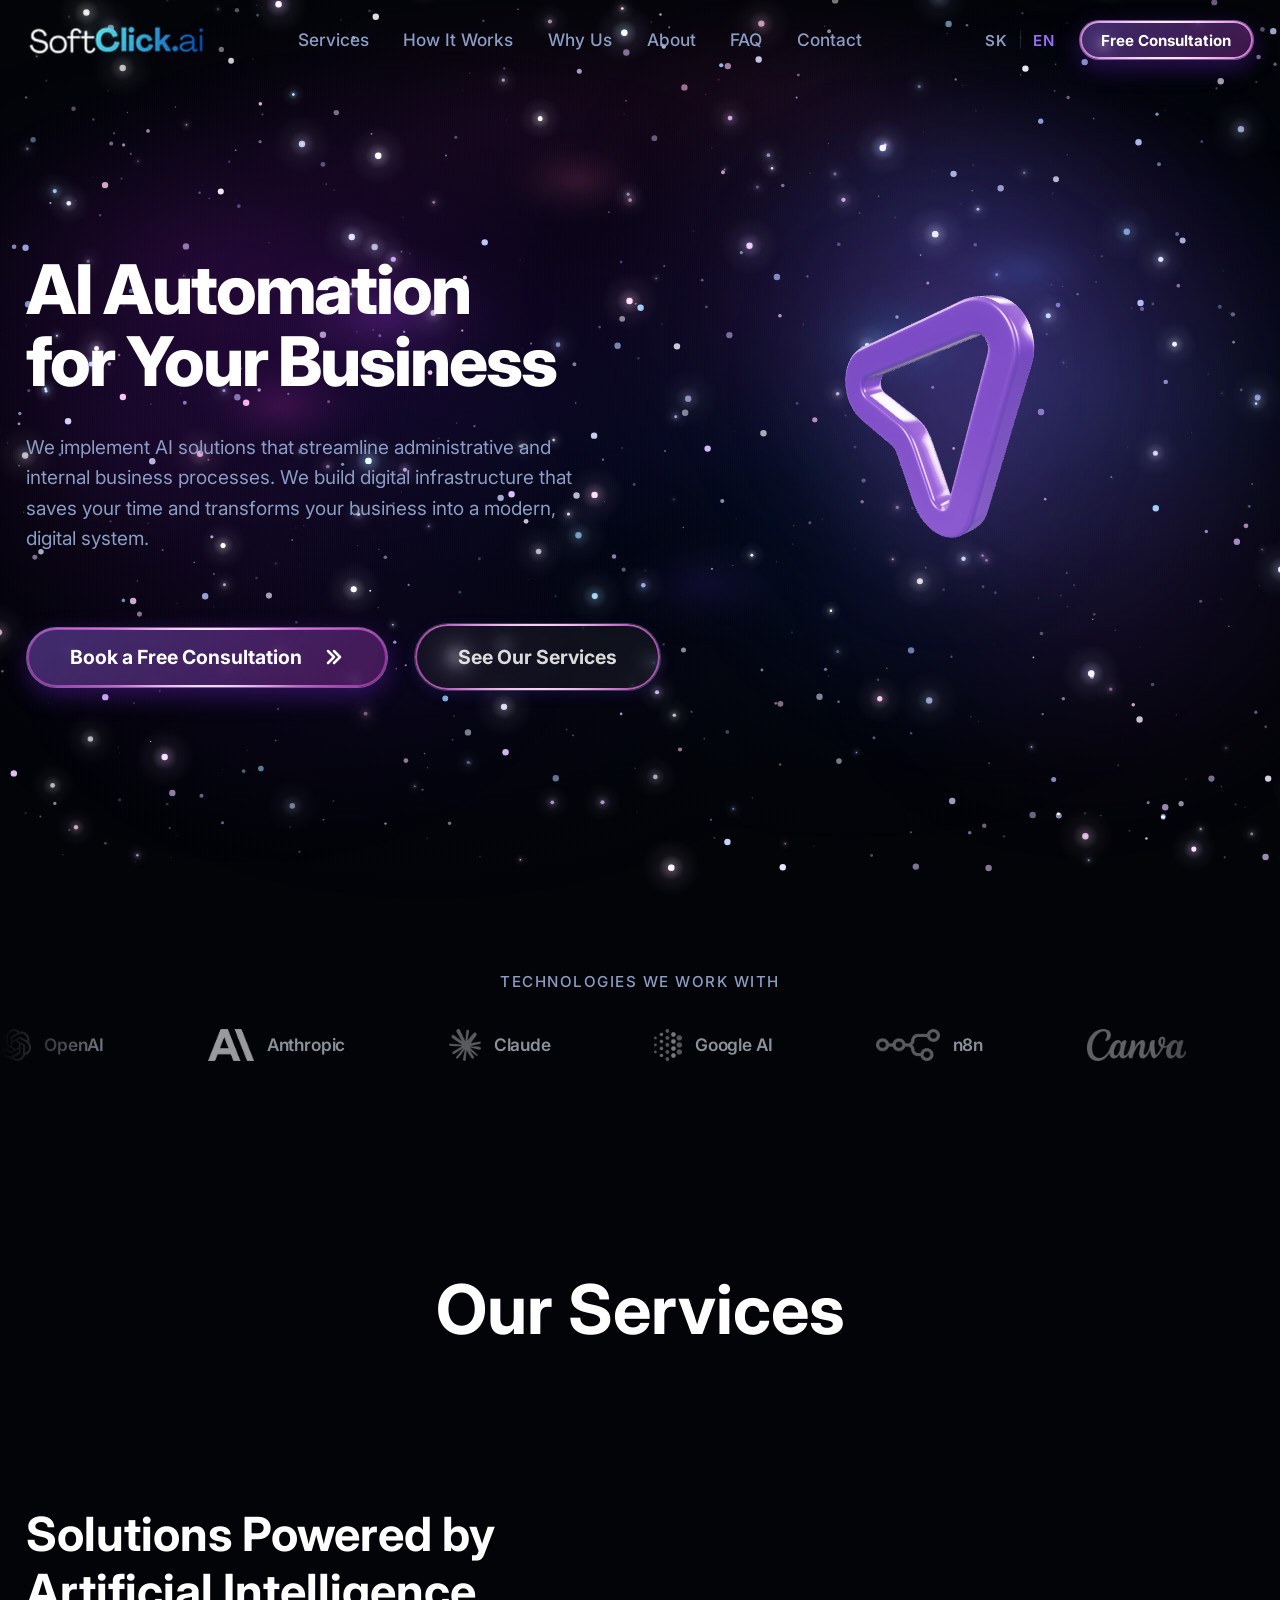
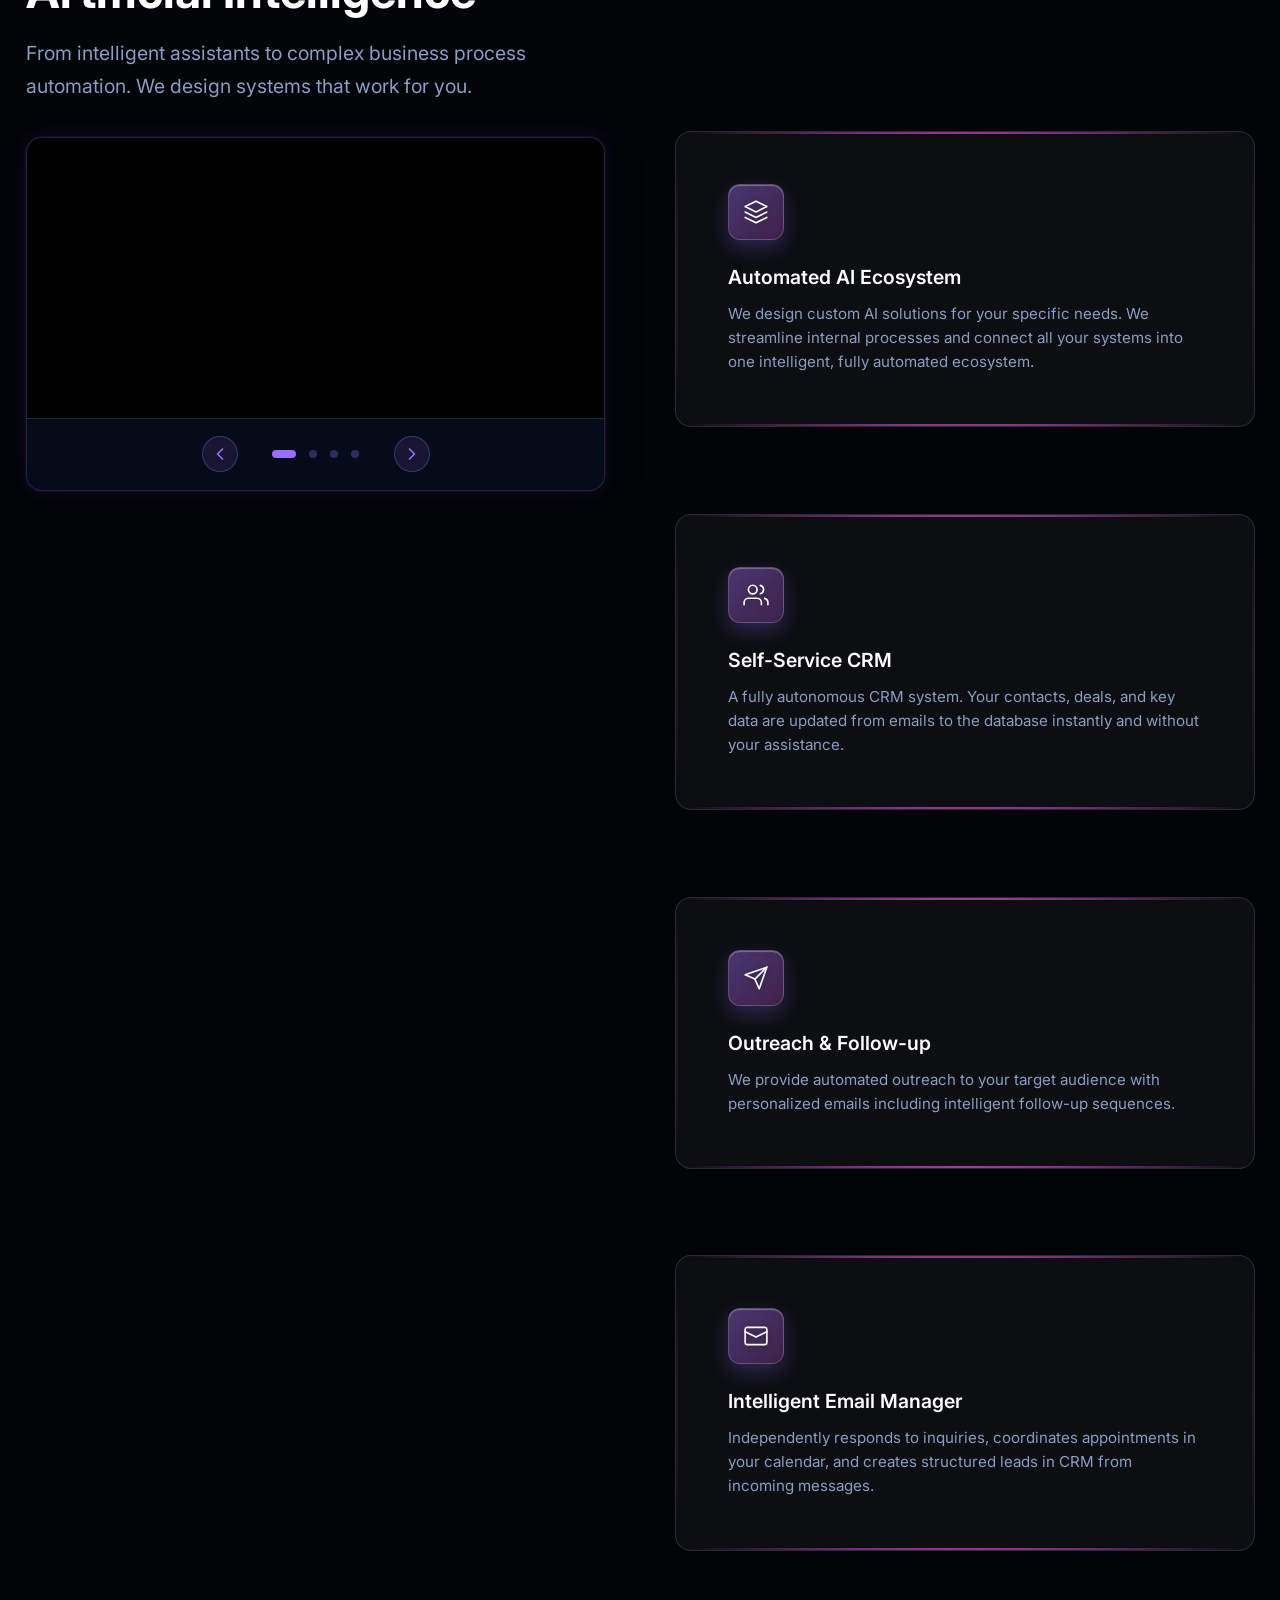
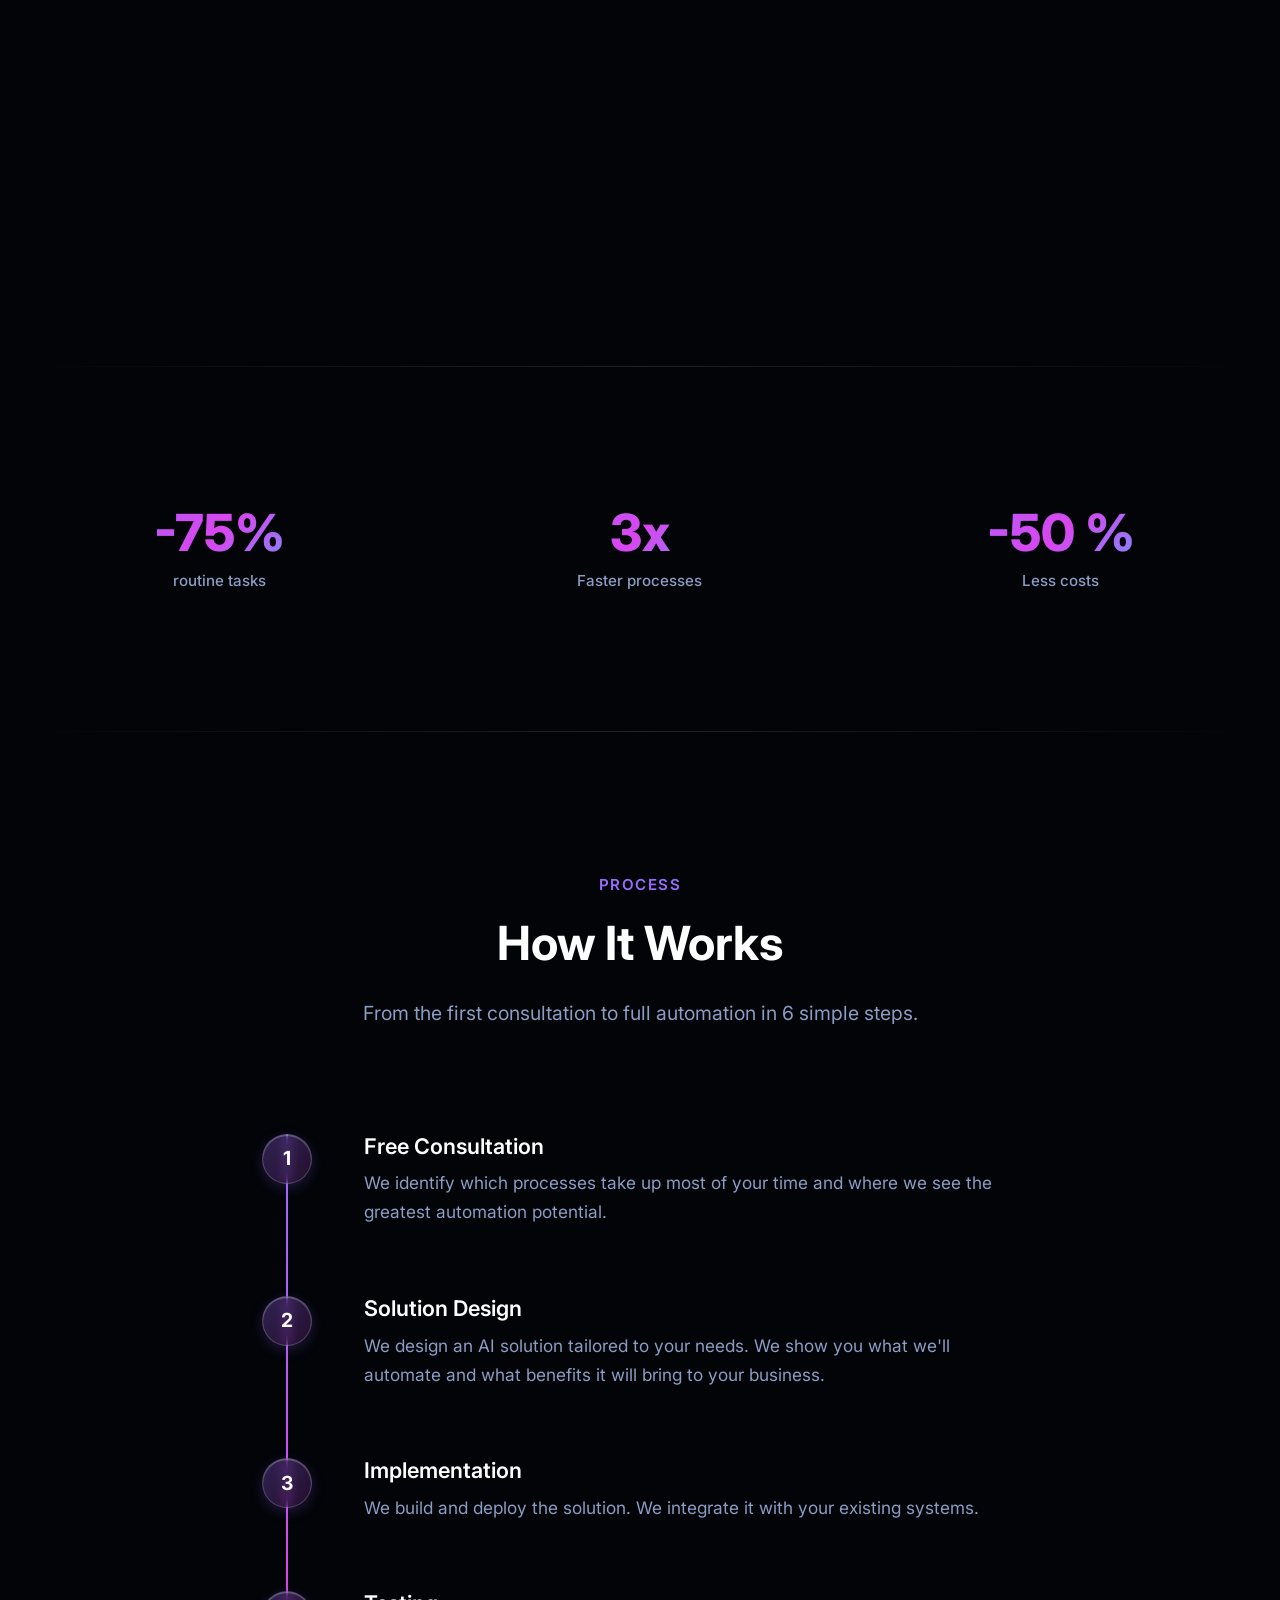
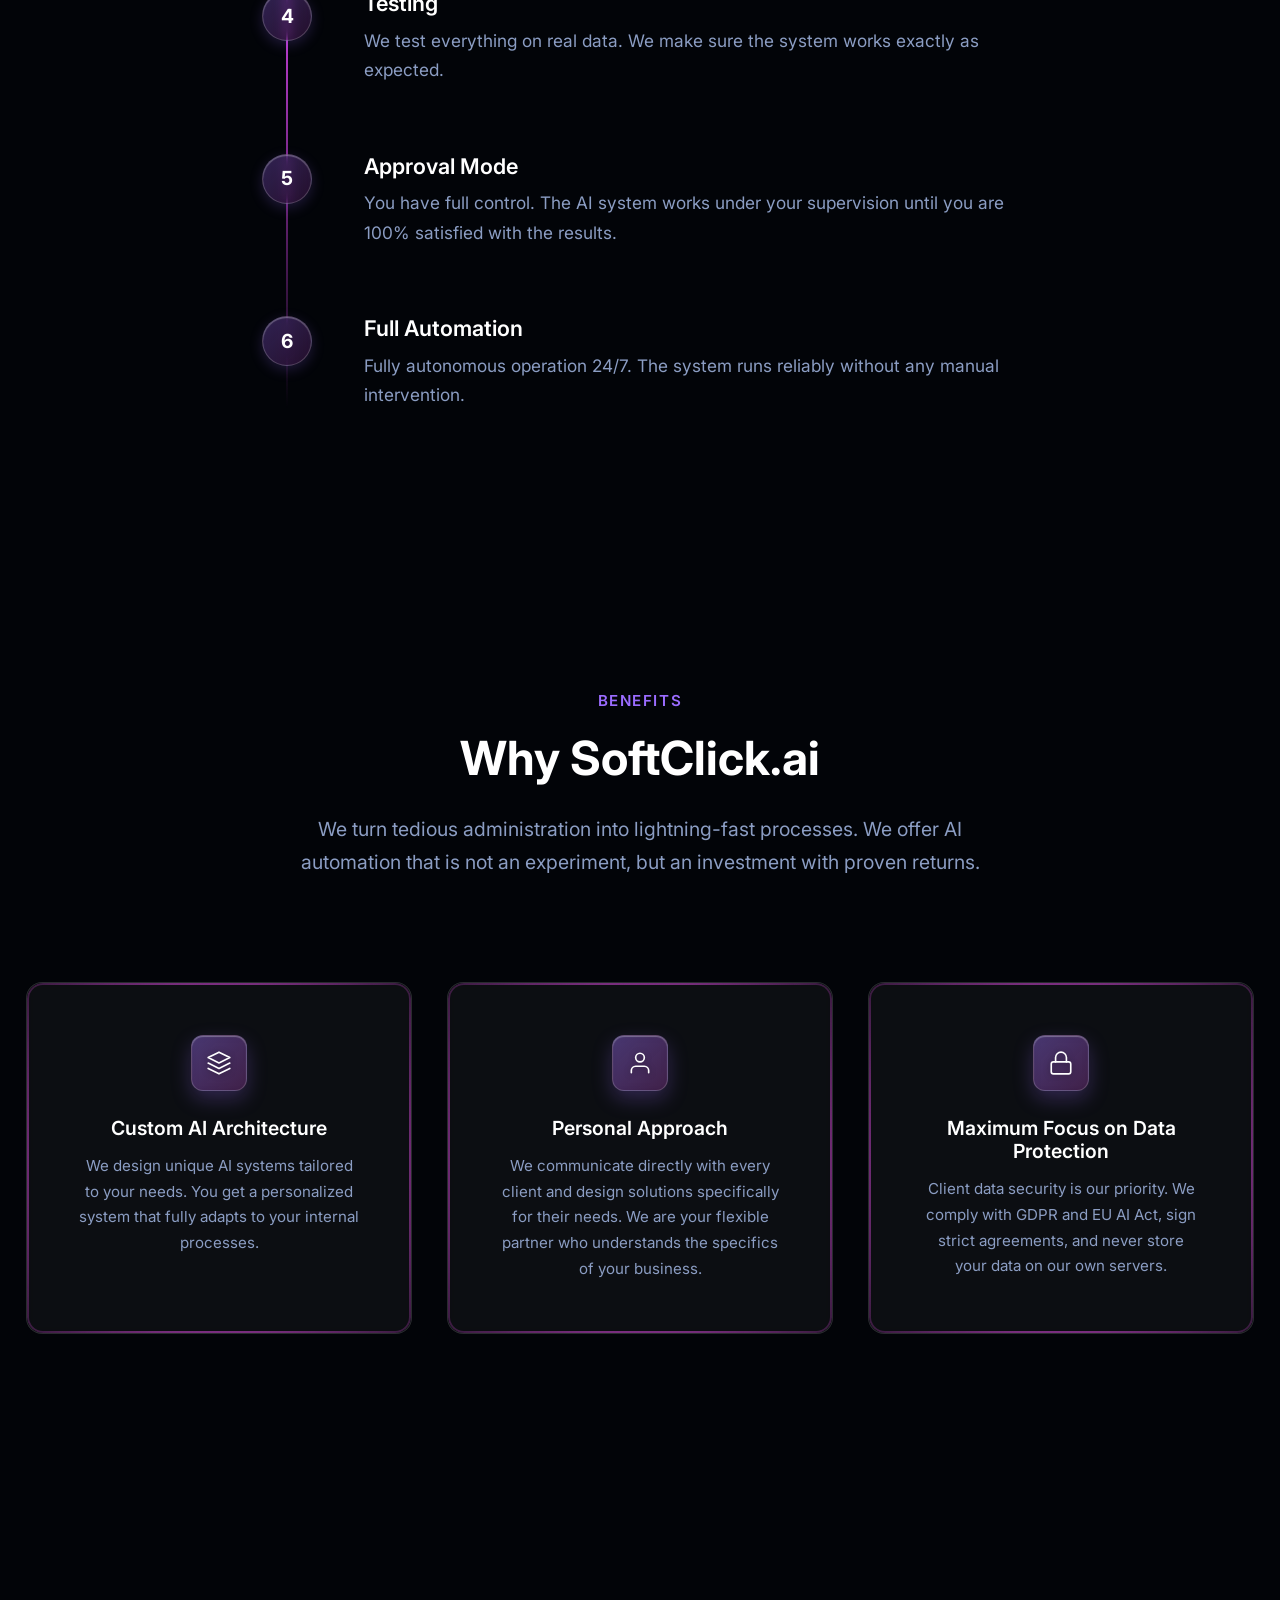
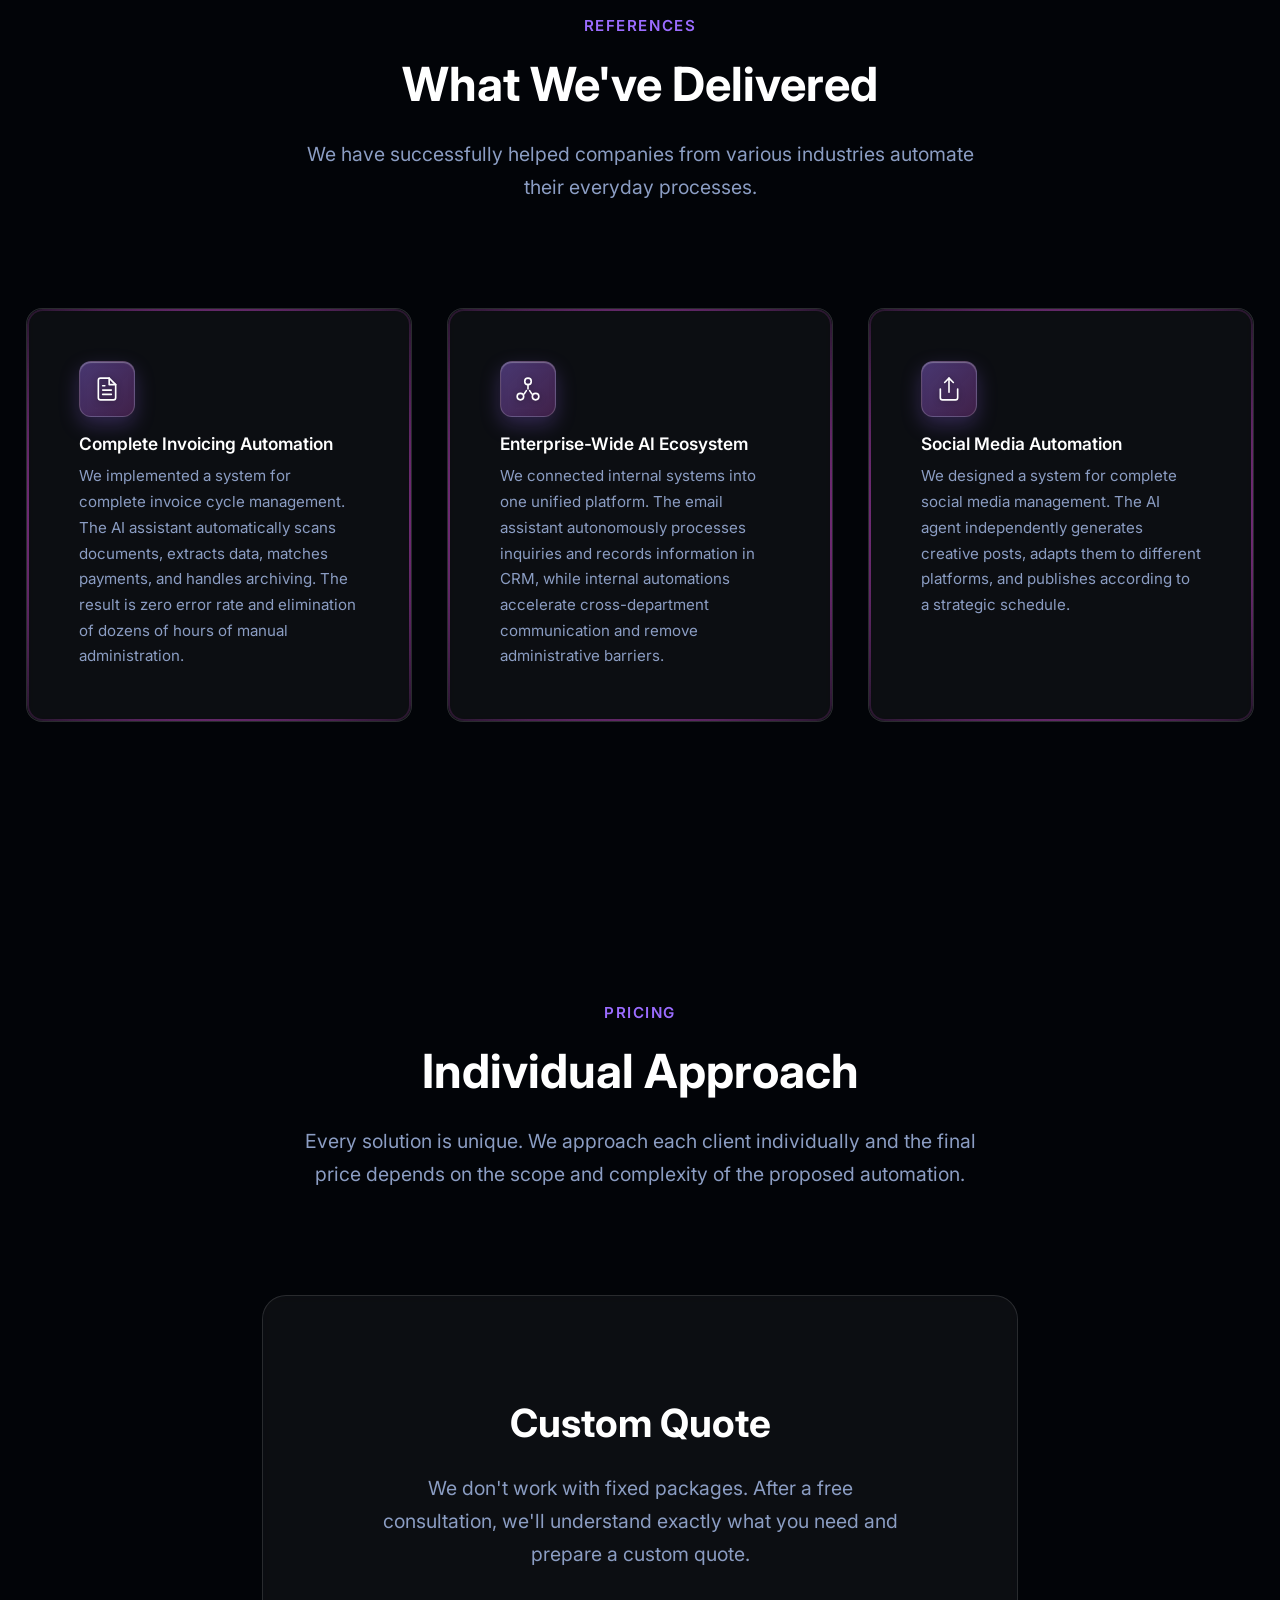
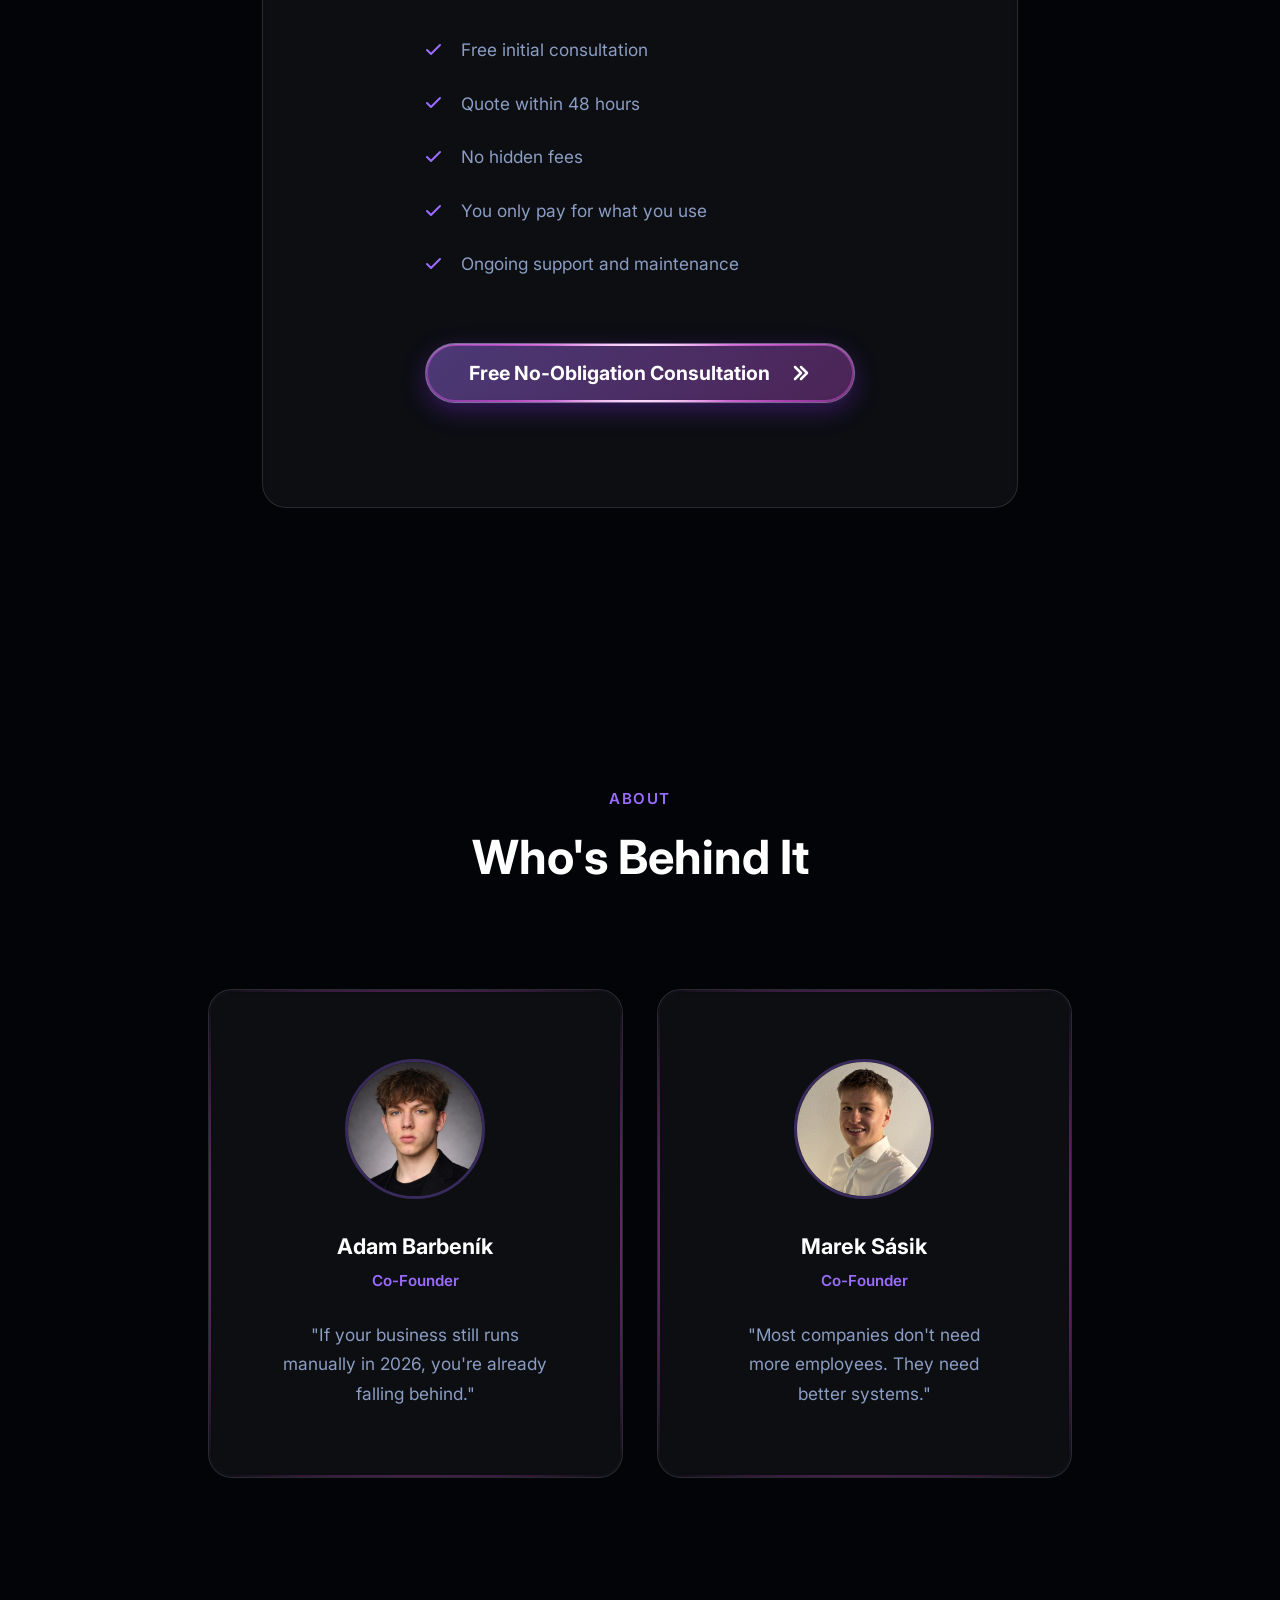
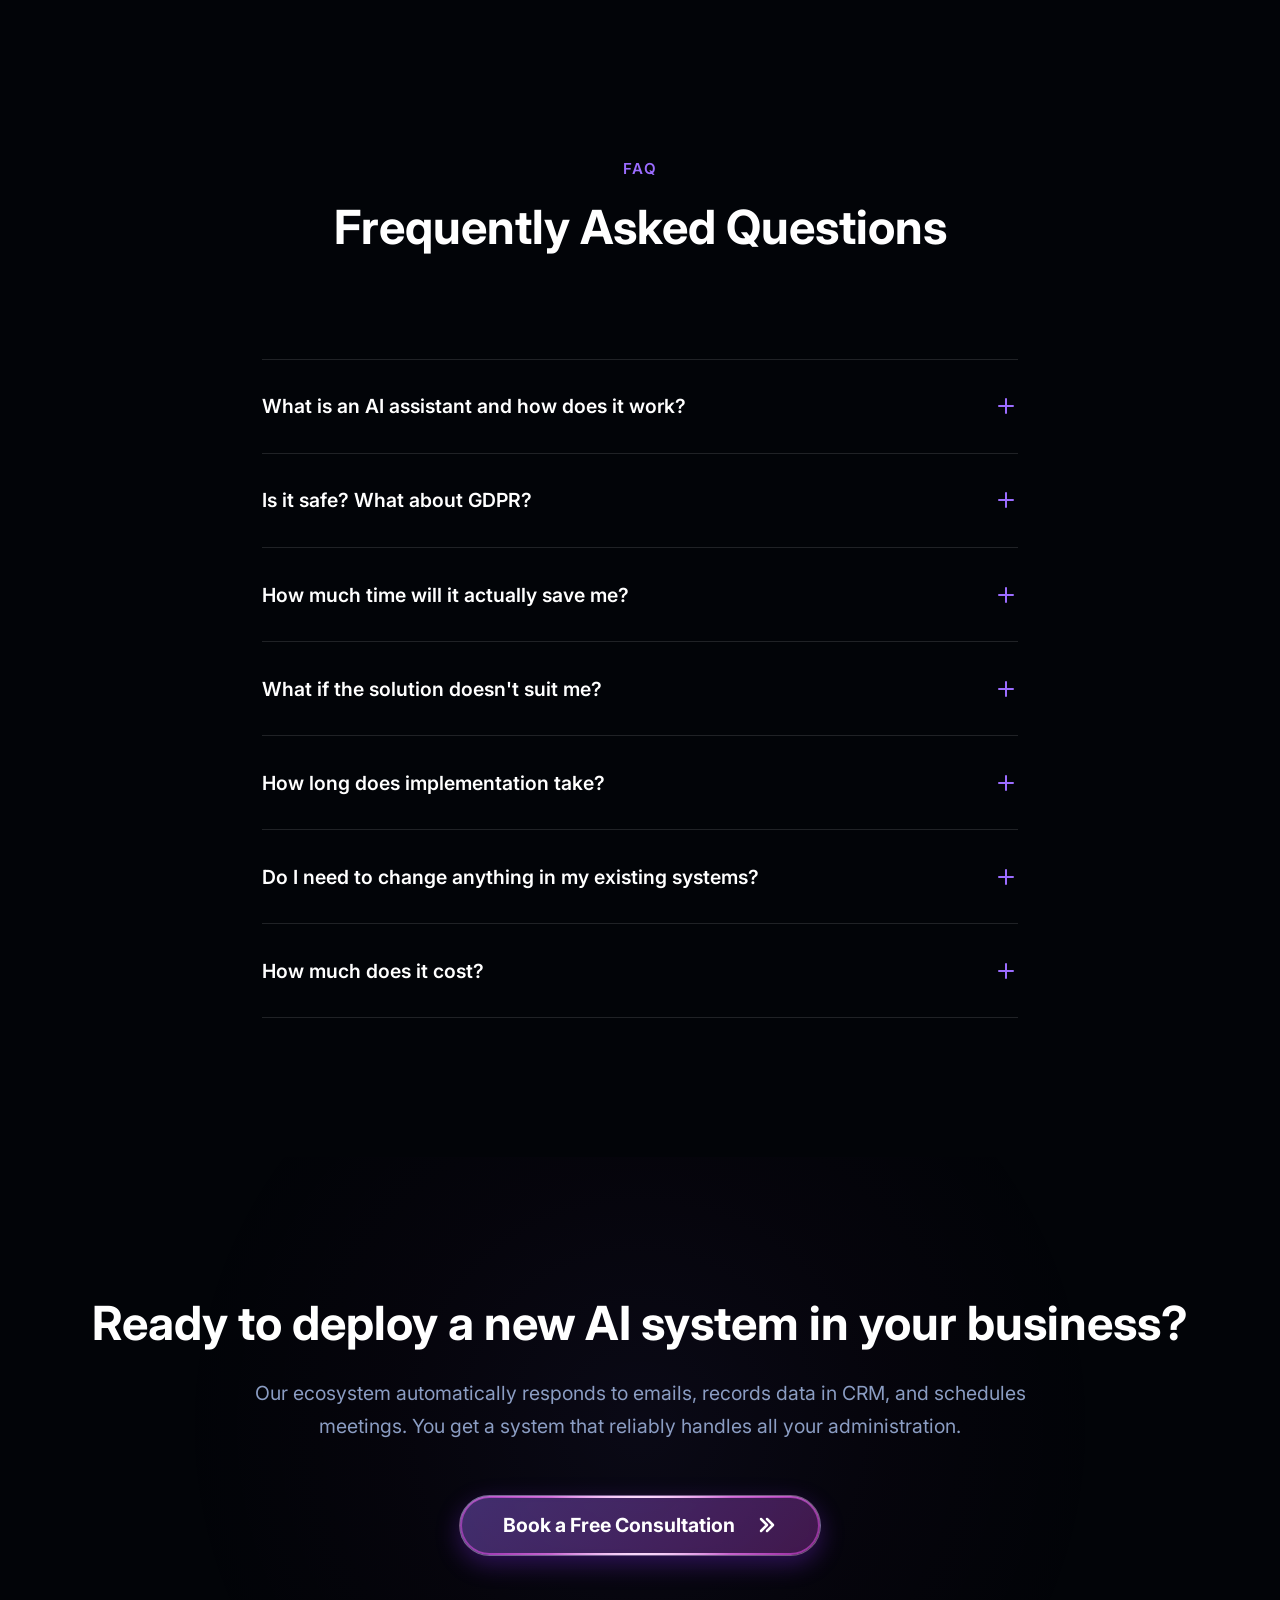
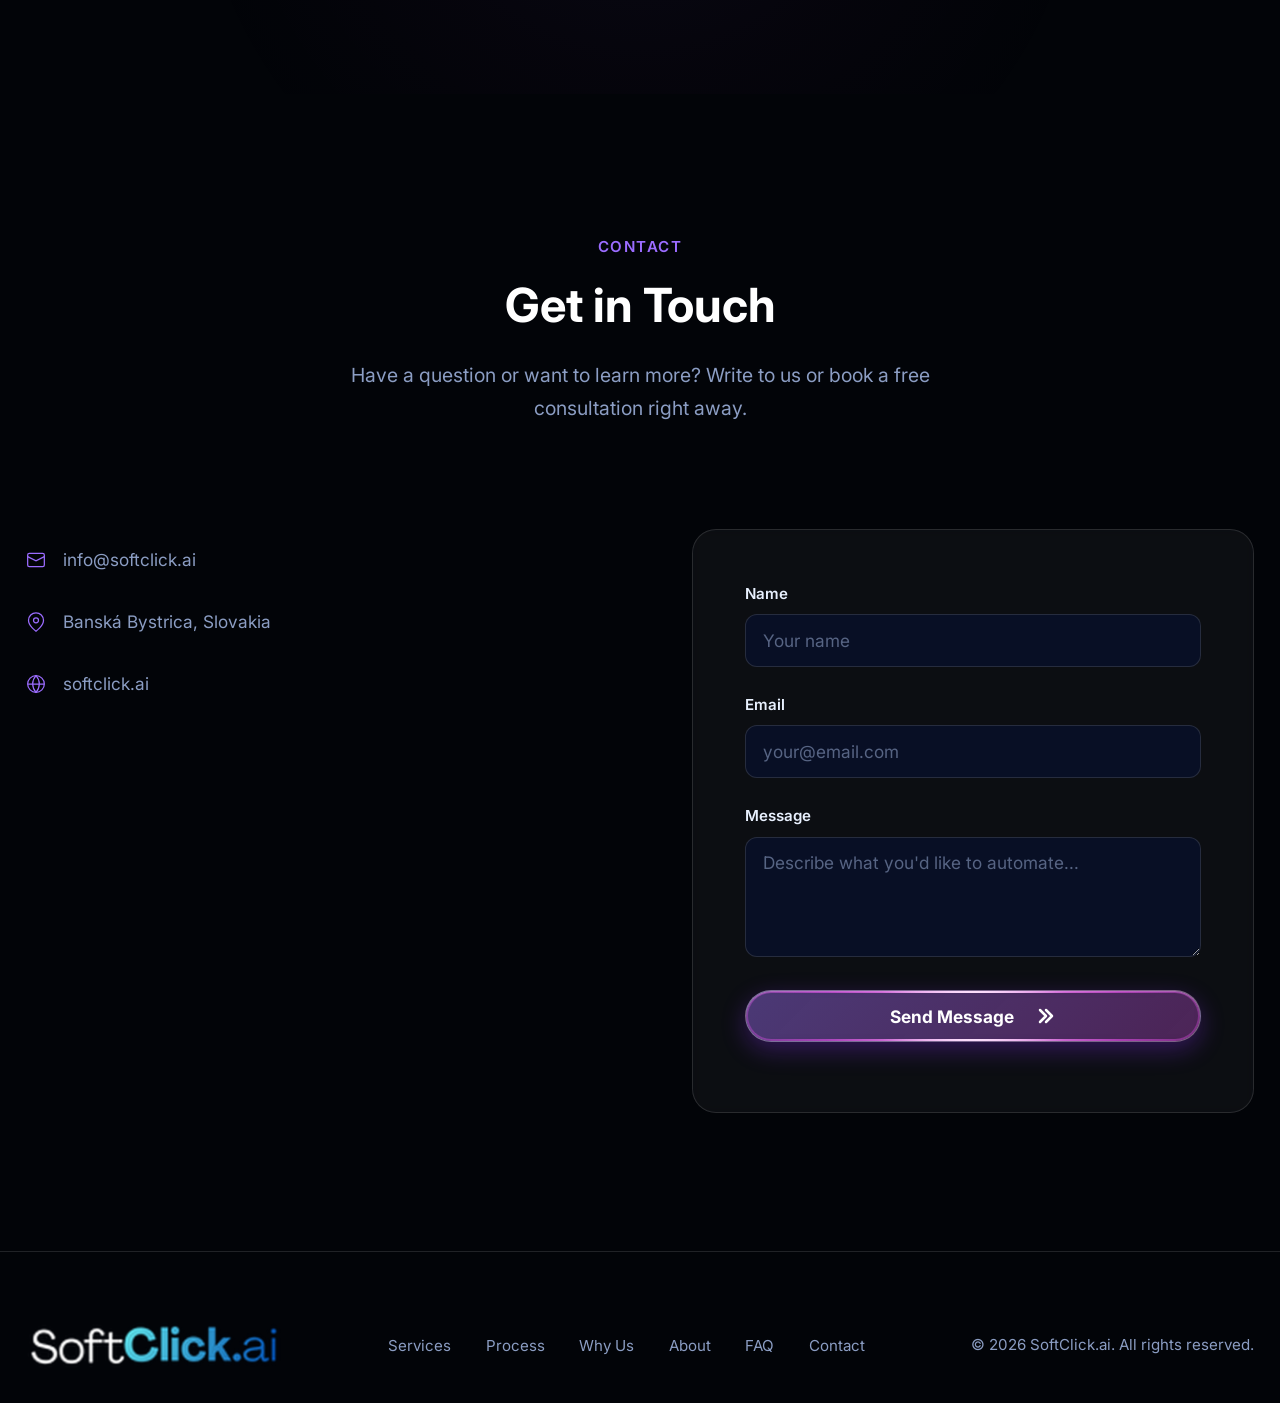
==== commit 3eac51a0: "Oprava zakesovanej CSS + 3D vesmirne pozadie OPRAVA (dolezite): - Do vsetkych odkazov na css/ a js/ " ====
--- a/index.html
+++ b/index.html
@@ -205,16 +205,16 @@
   <link href="https://fonts.googleapis.com/css2?family=Inter:wght@400;500;600;700;800&display=swap" rel="stylesheet">
 
   <!-- Styles -->
-  <link rel="stylesheet" href="css/variables.css">
-  <link rel="stylesheet" href="css/base.css">
-  <link rel="stylesheet" href="css/i18n.css">
-  <link rel="stylesheet" href="css/header.css">
-  <link rel="stylesheet" href="css/hero.css">
-  <link rel="stylesheet" href="css/marquee.css">
-  <link rel="stylesheet" href="css/buttons.css">
-  <link rel="stylesheet" href="css/sections.css">
-  <link rel="stylesheet" href="css/contact.css">
-  <link rel="stylesheet" href="css/responsive.css">
+  <link rel="stylesheet" href="css/variables.css?v=20260730">
+  <link rel="stylesheet" href="css/base.css?v=20260730">
+  <link rel="stylesheet" href="css/i18n.css?v=20260730">
+  <link rel="stylesheet" href="css/header.css?v=20260730">
+  <link rel="stylesheet" href="css/hero.css?v=20260730">
+  <link rel="stylesheet" href="css/marquee.css?v=20260730">
+  <link rel="stylesheet" href="css/buttons.css?v=20260730">
+  <link rel="stylesheet" href="css/sections.css?v=20260730">
+  <link rel="stylesheet" href="css/contact.css?v=20260730">
+  <link rel="stylesheet" href="css/responsive.css?v=20260730">
 
   <!-- Calendly CSS -->
   <link href="https://assets.calendly.com/assets/external/widget.css" rel="stylesheet">
@@ -1009,12 +1009,12 @@
 
   <!-- Scripts -->
   <!-- 3D model viewer (hero logo) -->
-  <script type="module" src="js/model-viewer.min.js"></script>
-
-  <script src="js/i18n.js"></script>
-  <script src="js/stars.js"></script>
-  <script src="js/main.js"></script>
-  <script src="js/animations.js"></script>
+  <script type="module" src="js/model-viewer.min.js?v=20260730"></script>
+
+  <script src="js/i18n.js?v=20260730"></script>
+  <script src="js/stars.js?v=20260730"></script>
+  <script src="js/main.js?v=20260730"></script>
+  <script src="js/animations.js?v=20260730"></script>
 
   <!-- Calendly -->
   <script src="https://assets.calendly.com/assets/external/widget.js" async></script>
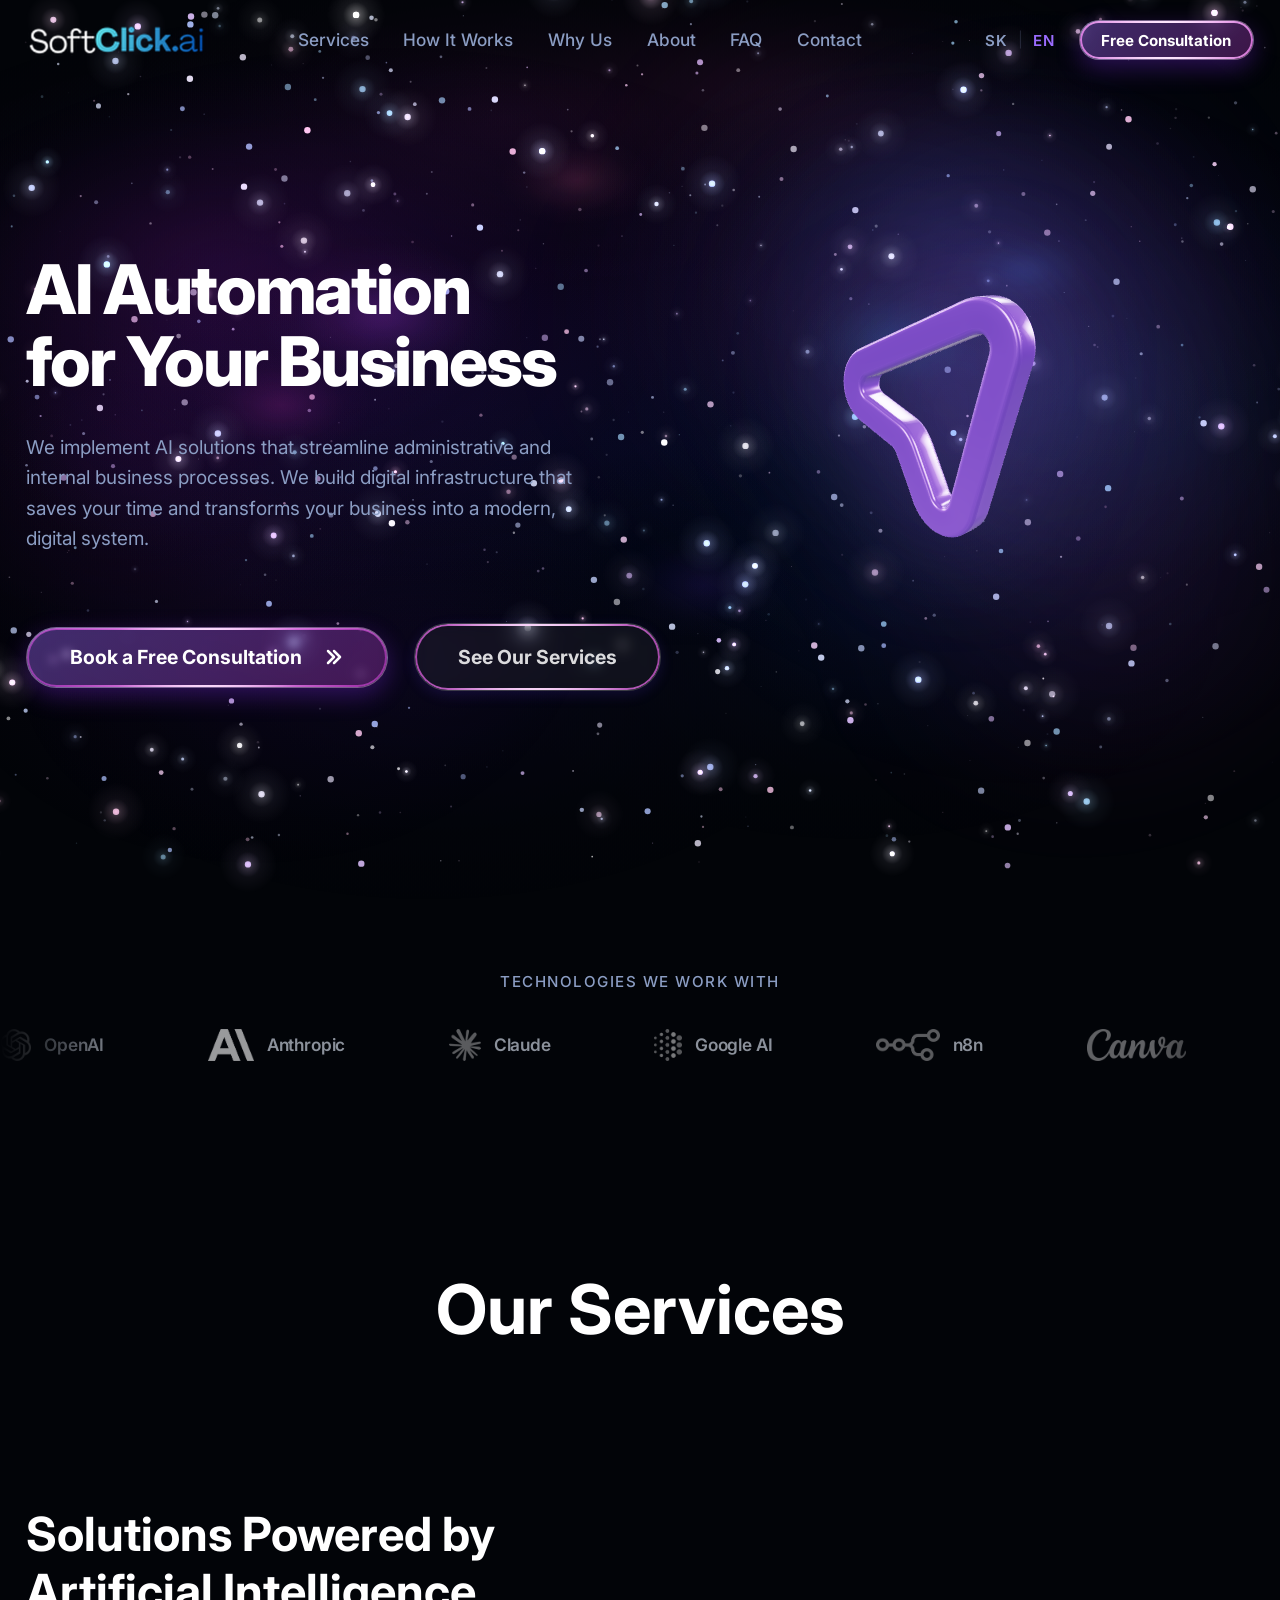
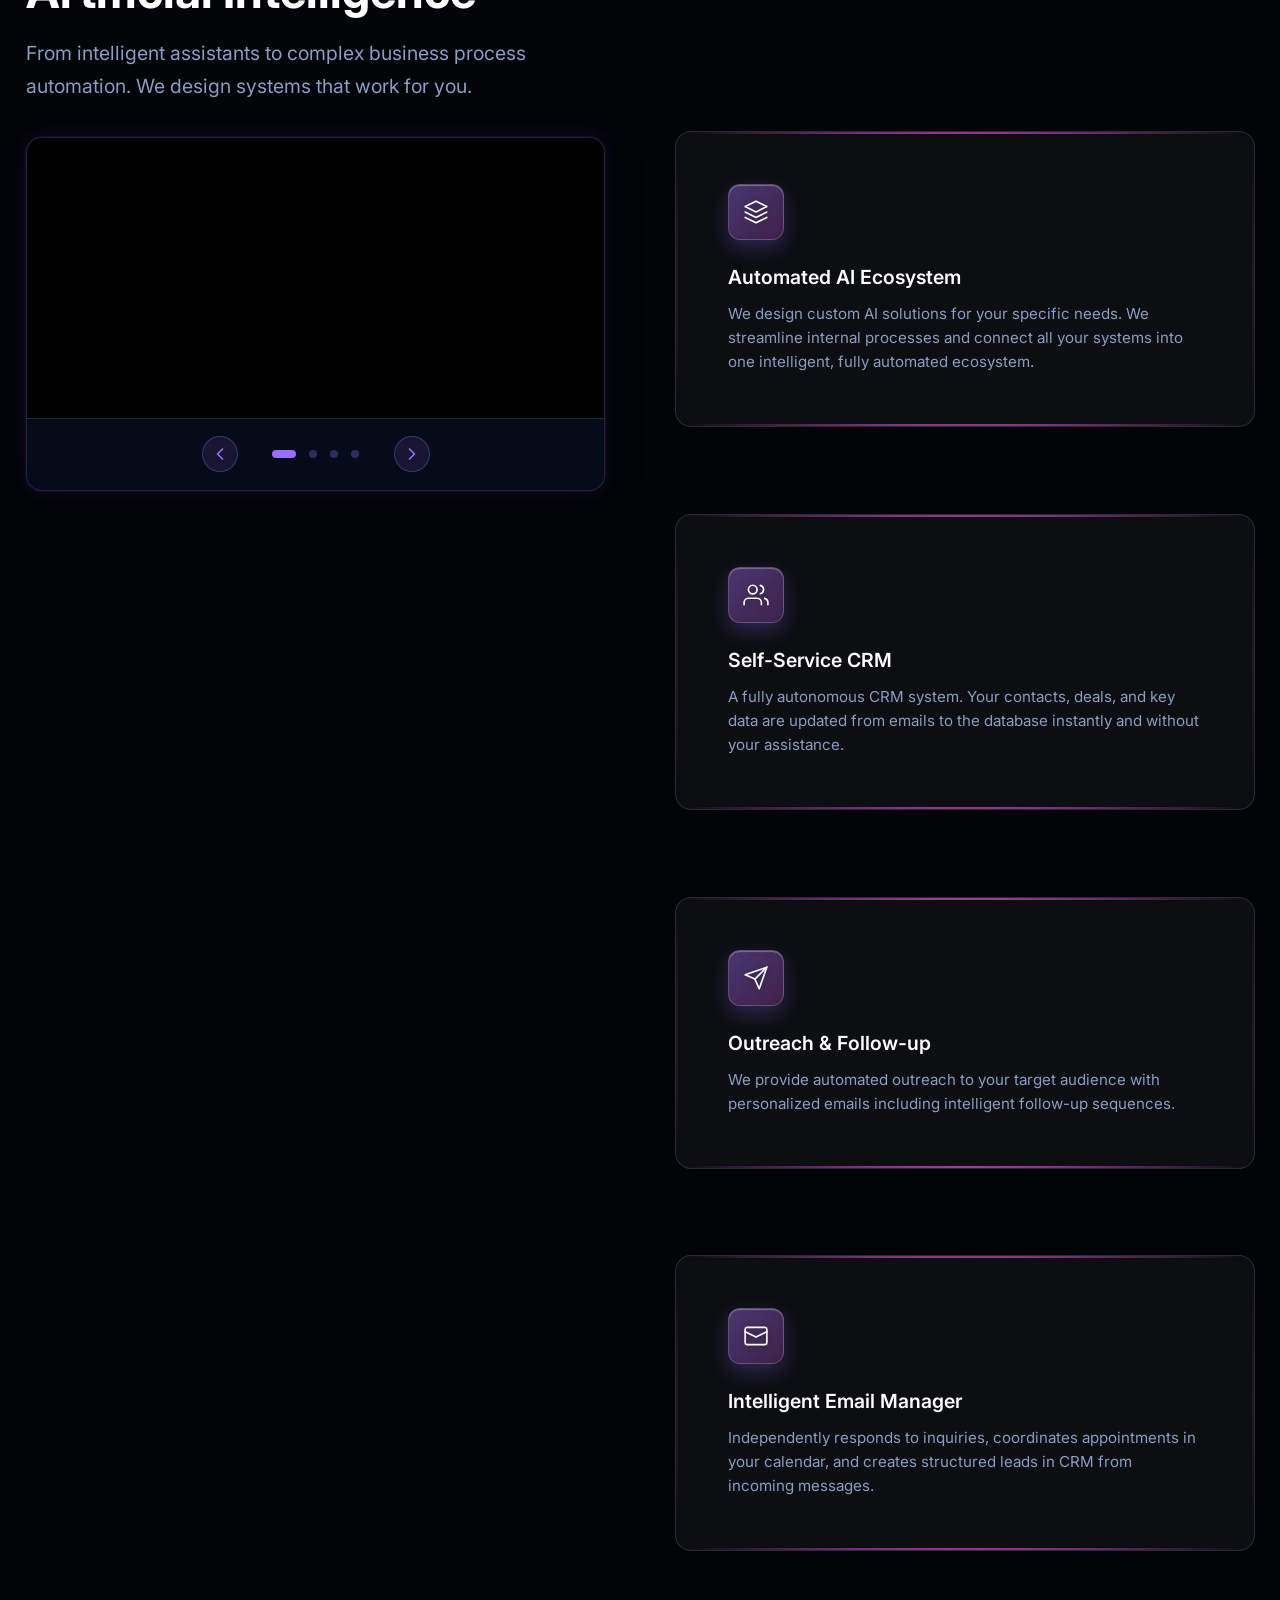
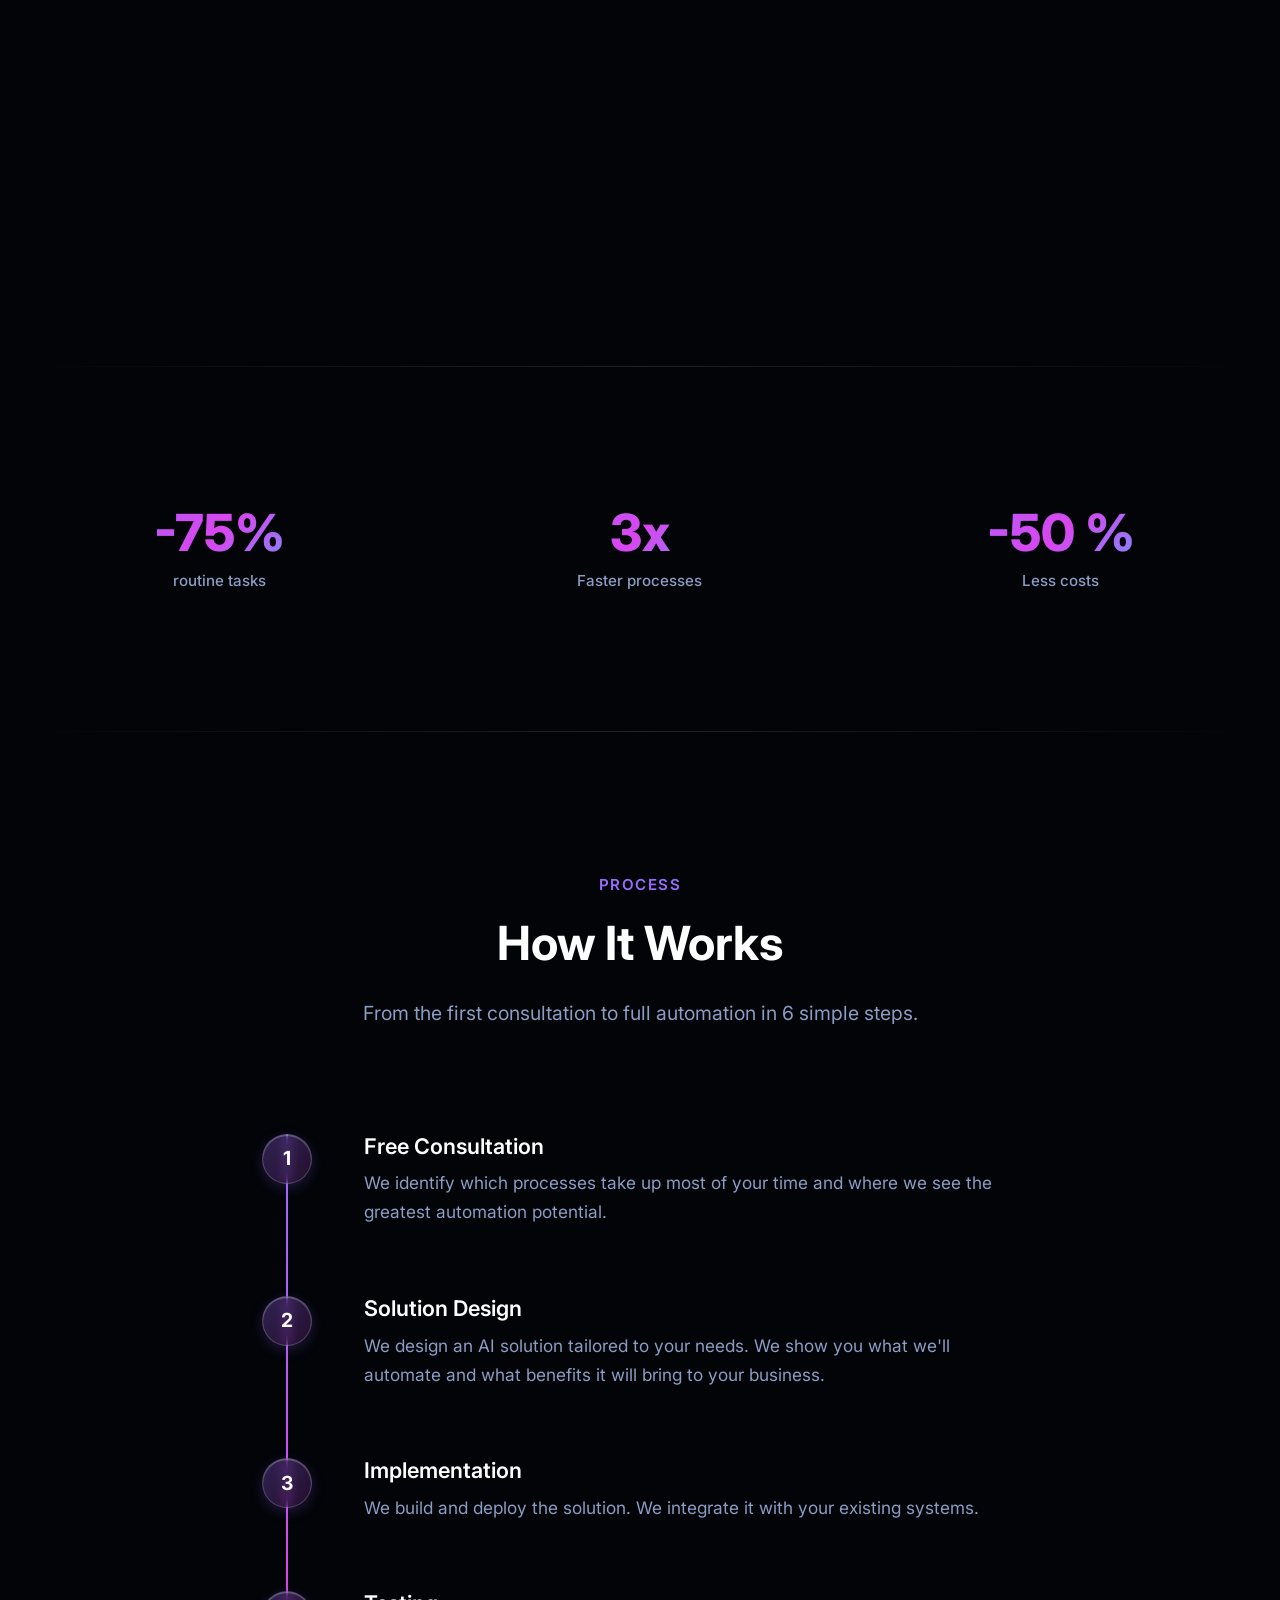
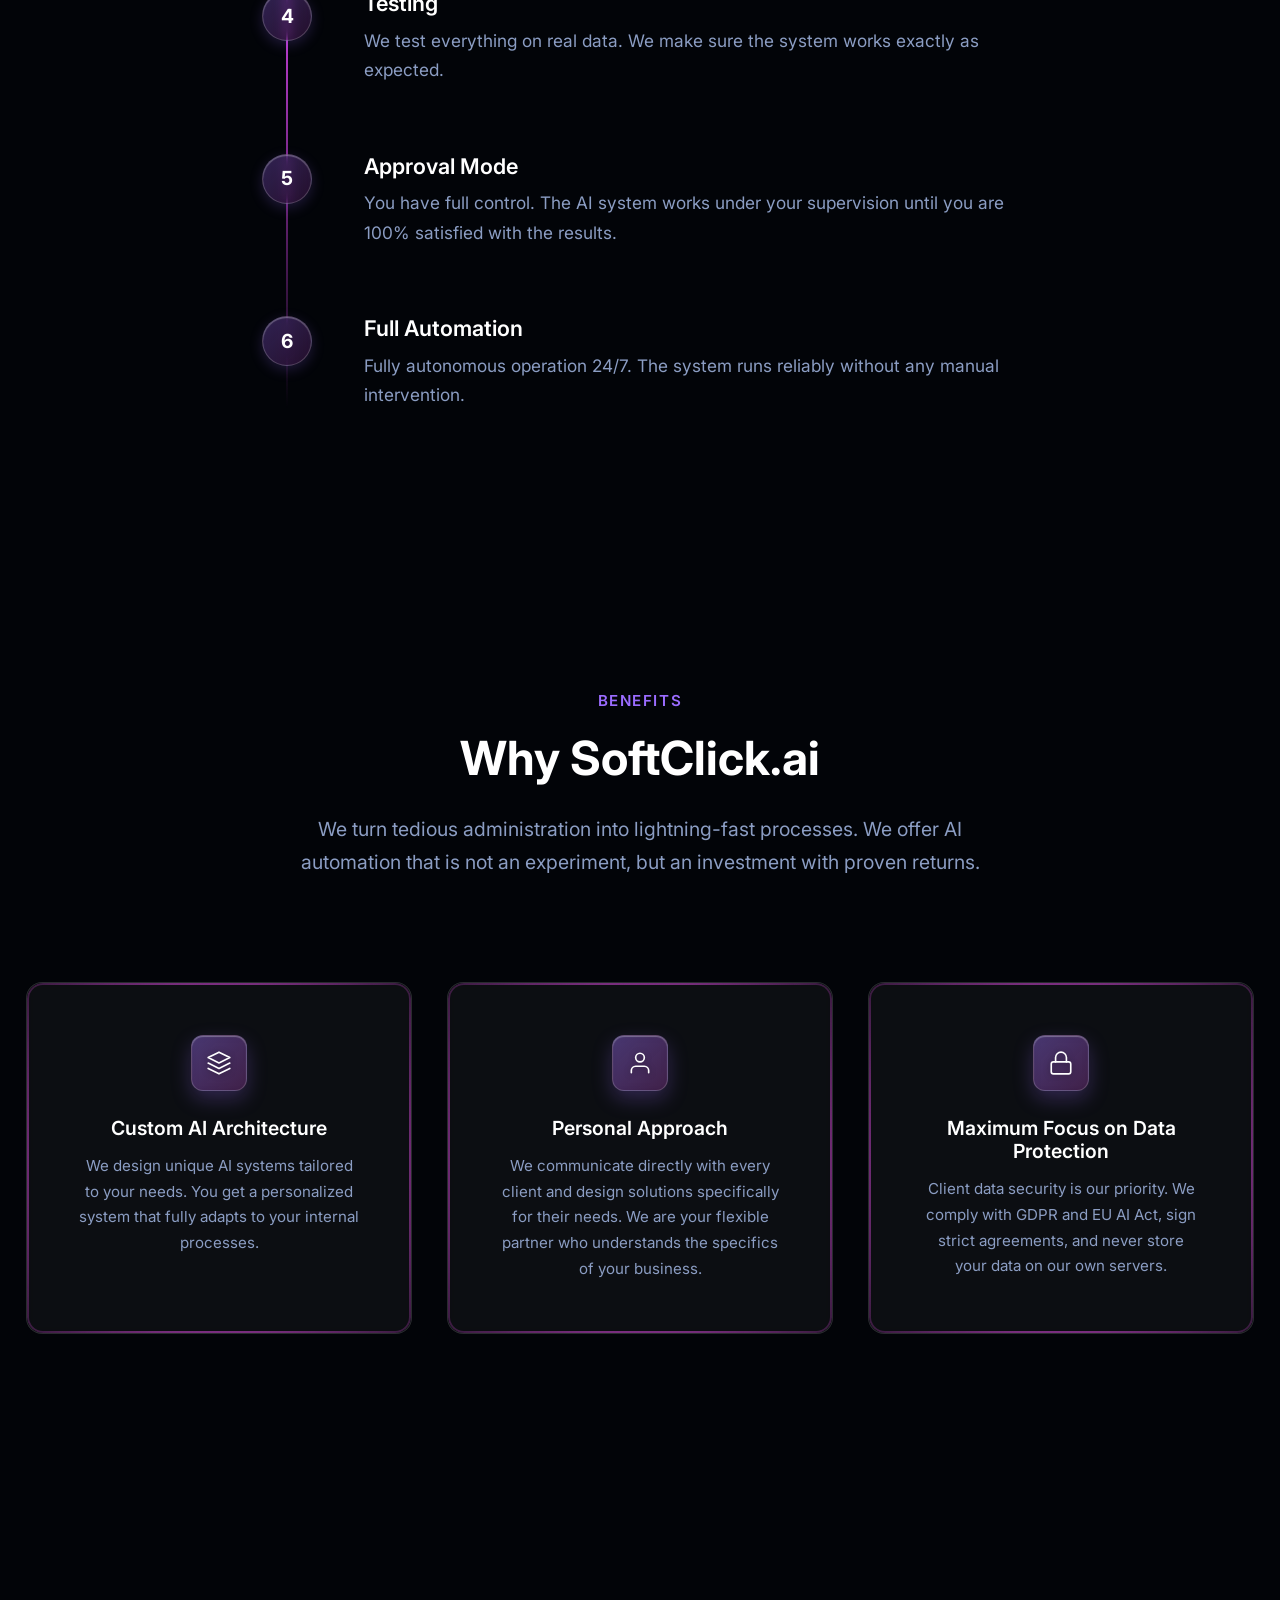
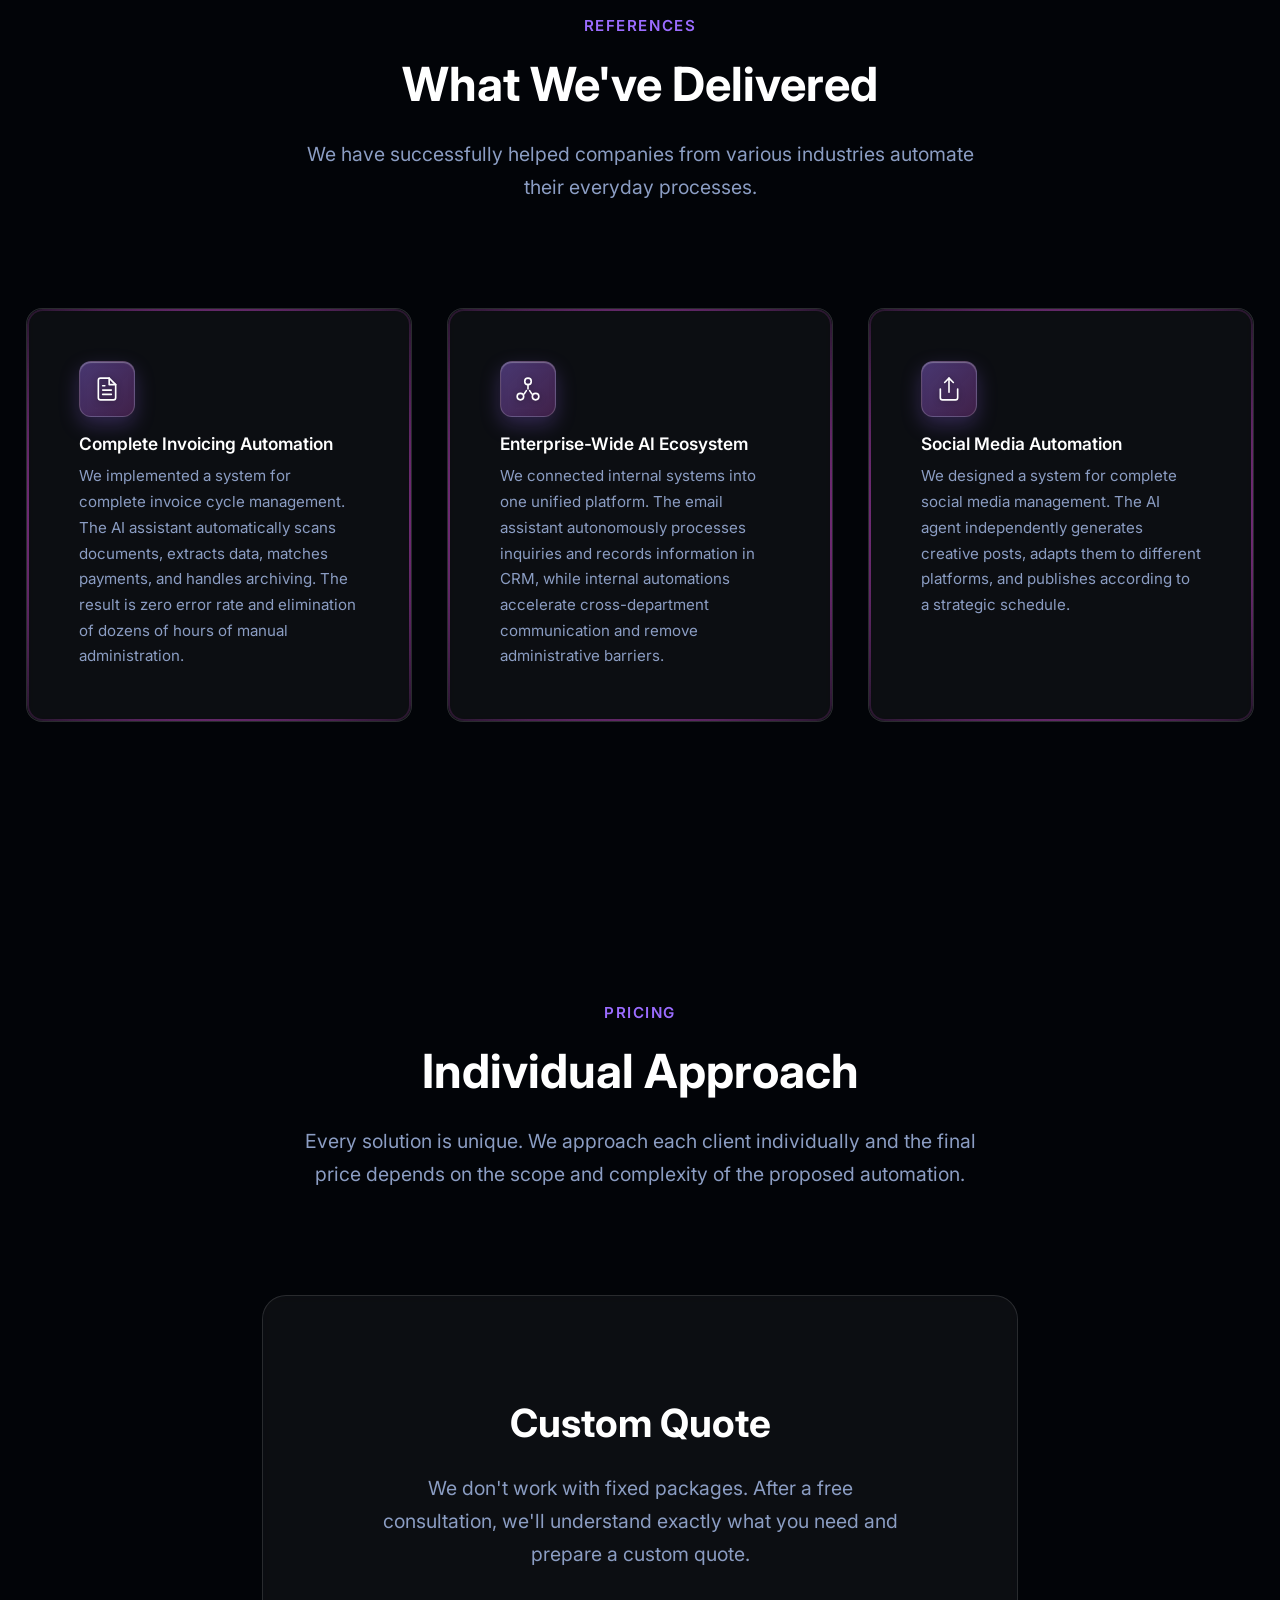
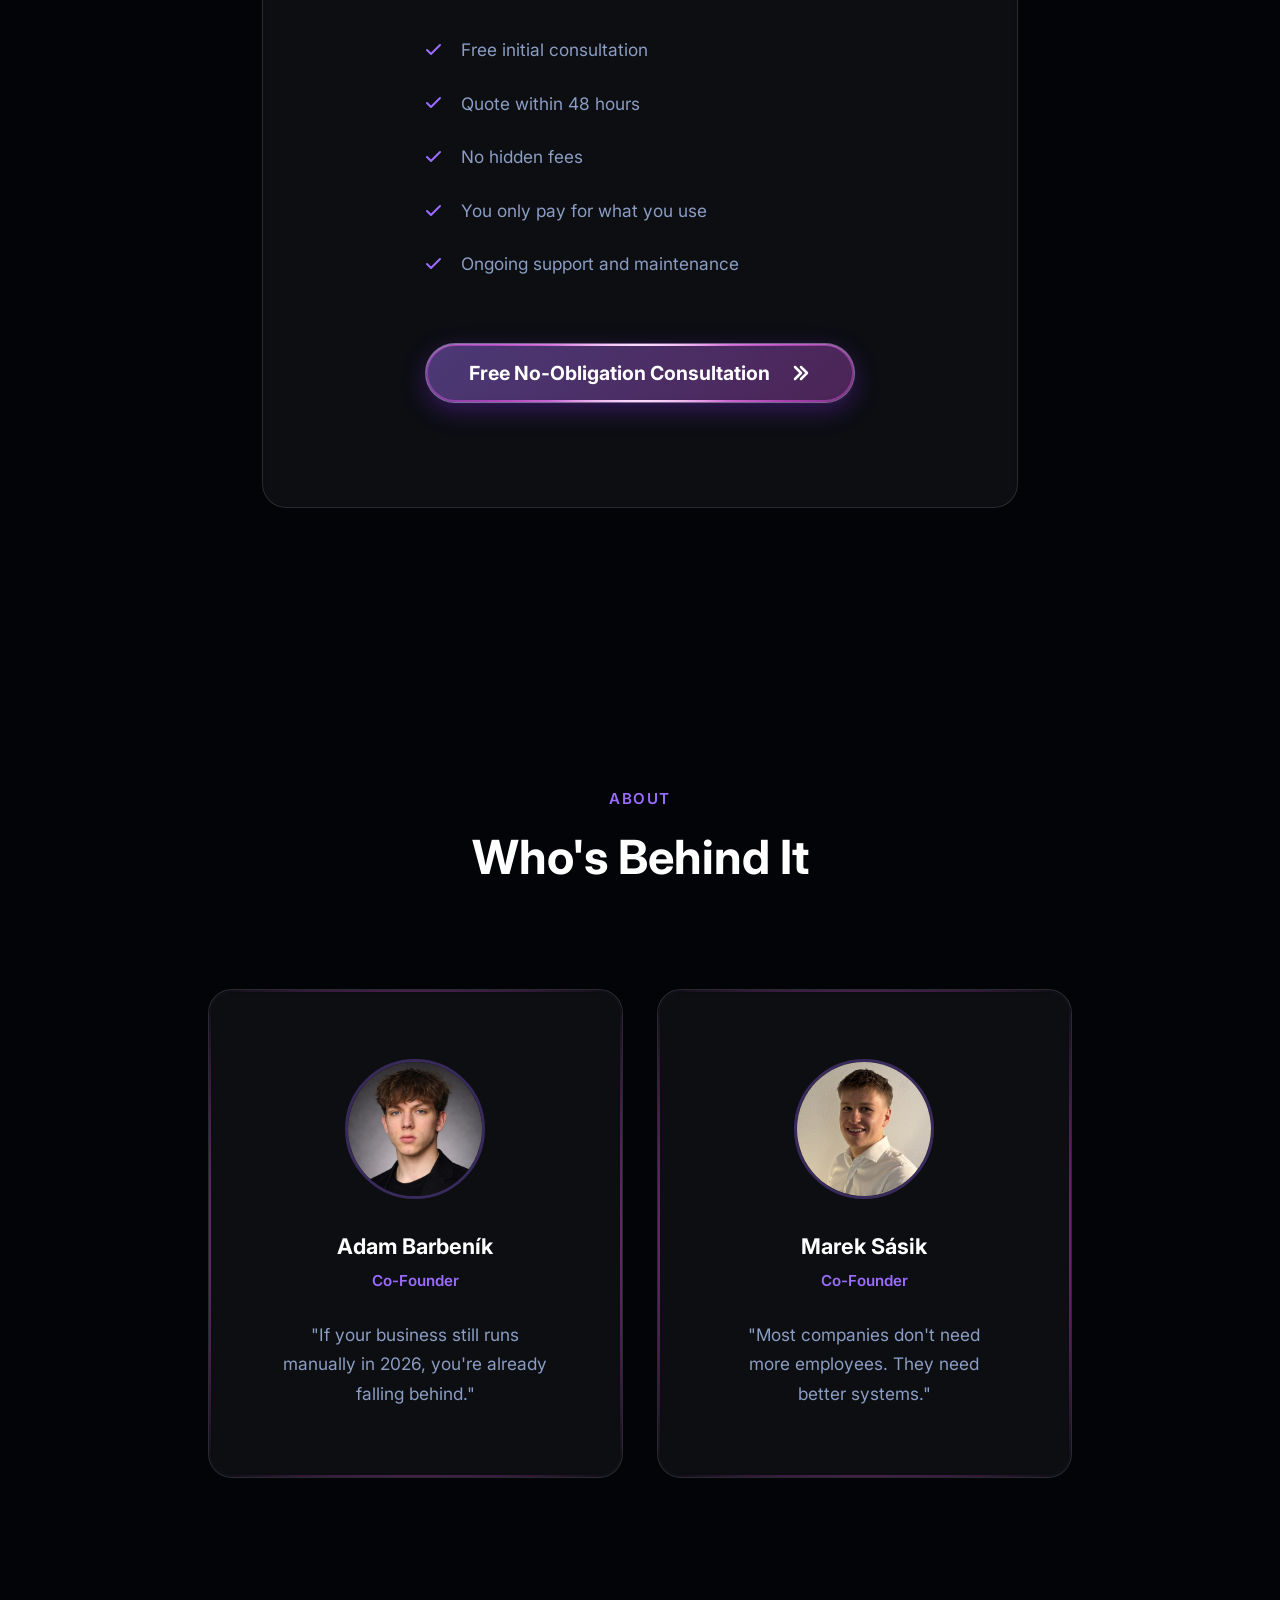
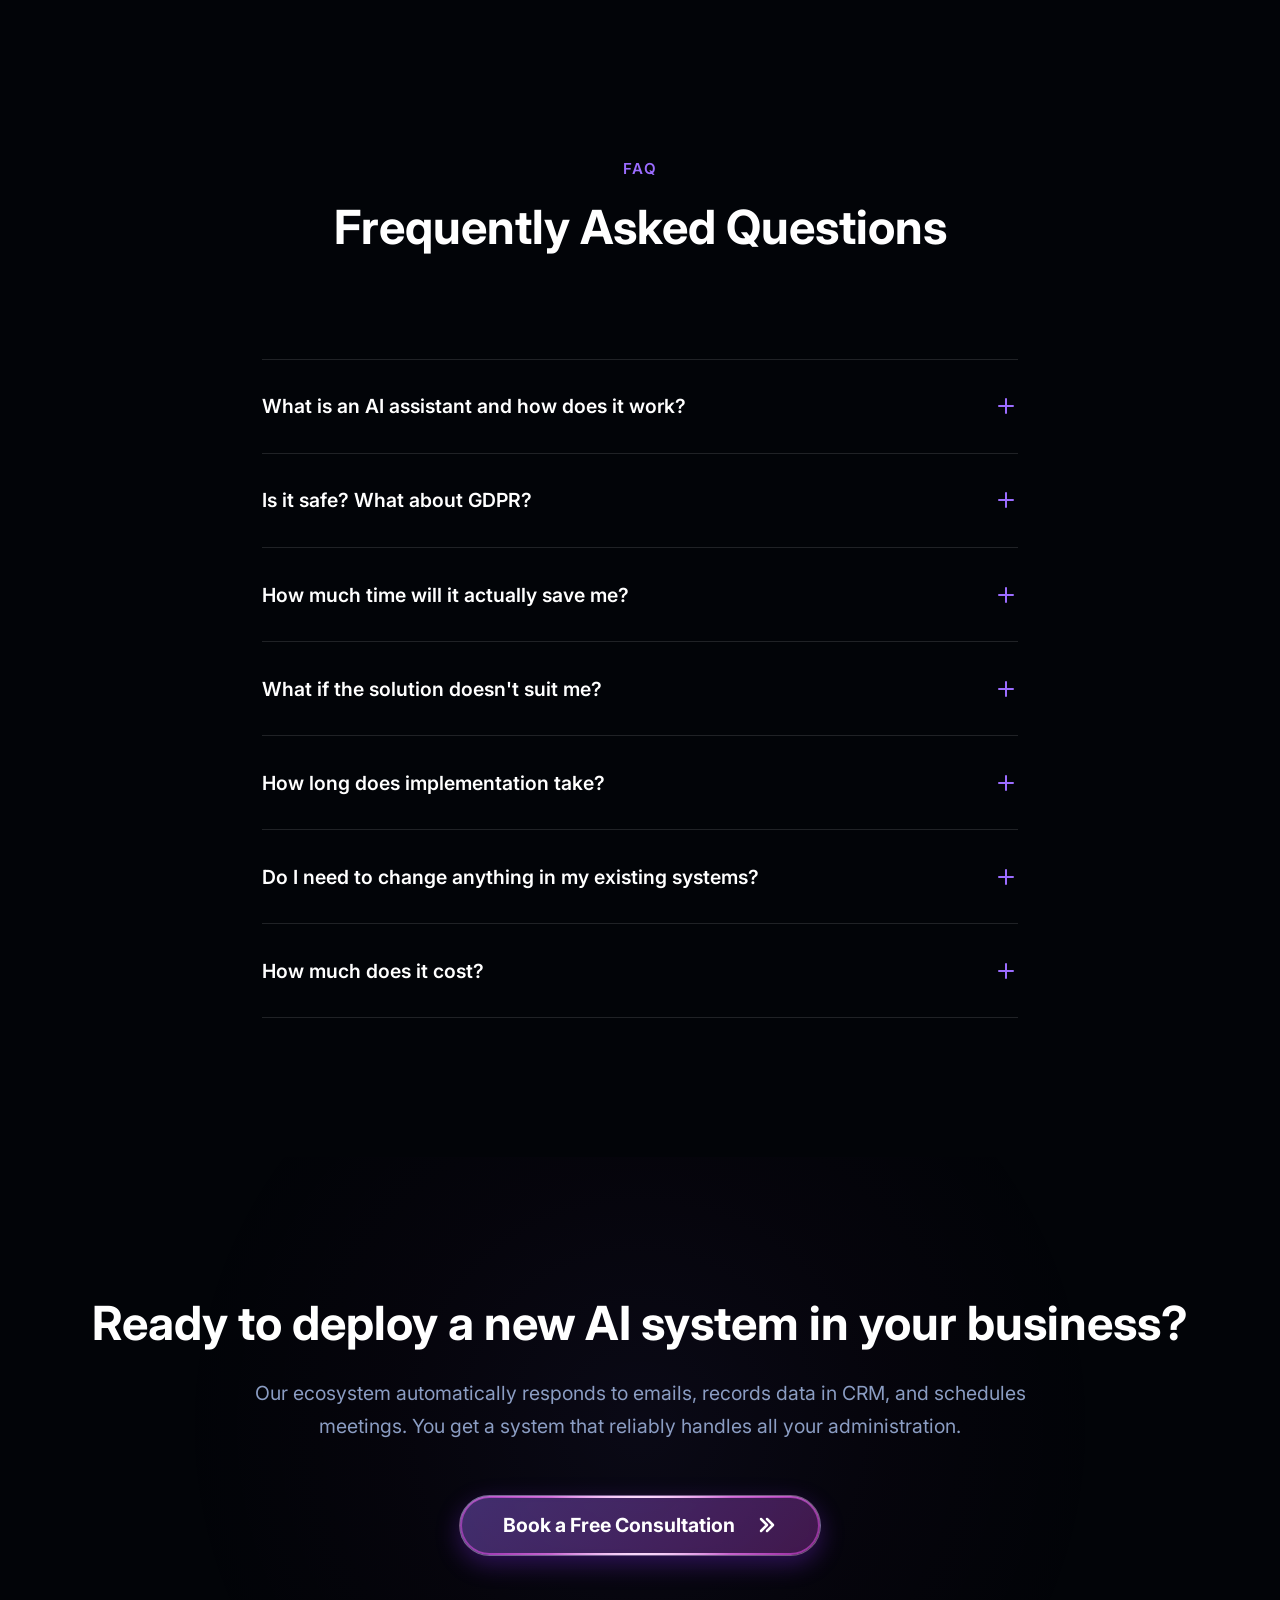
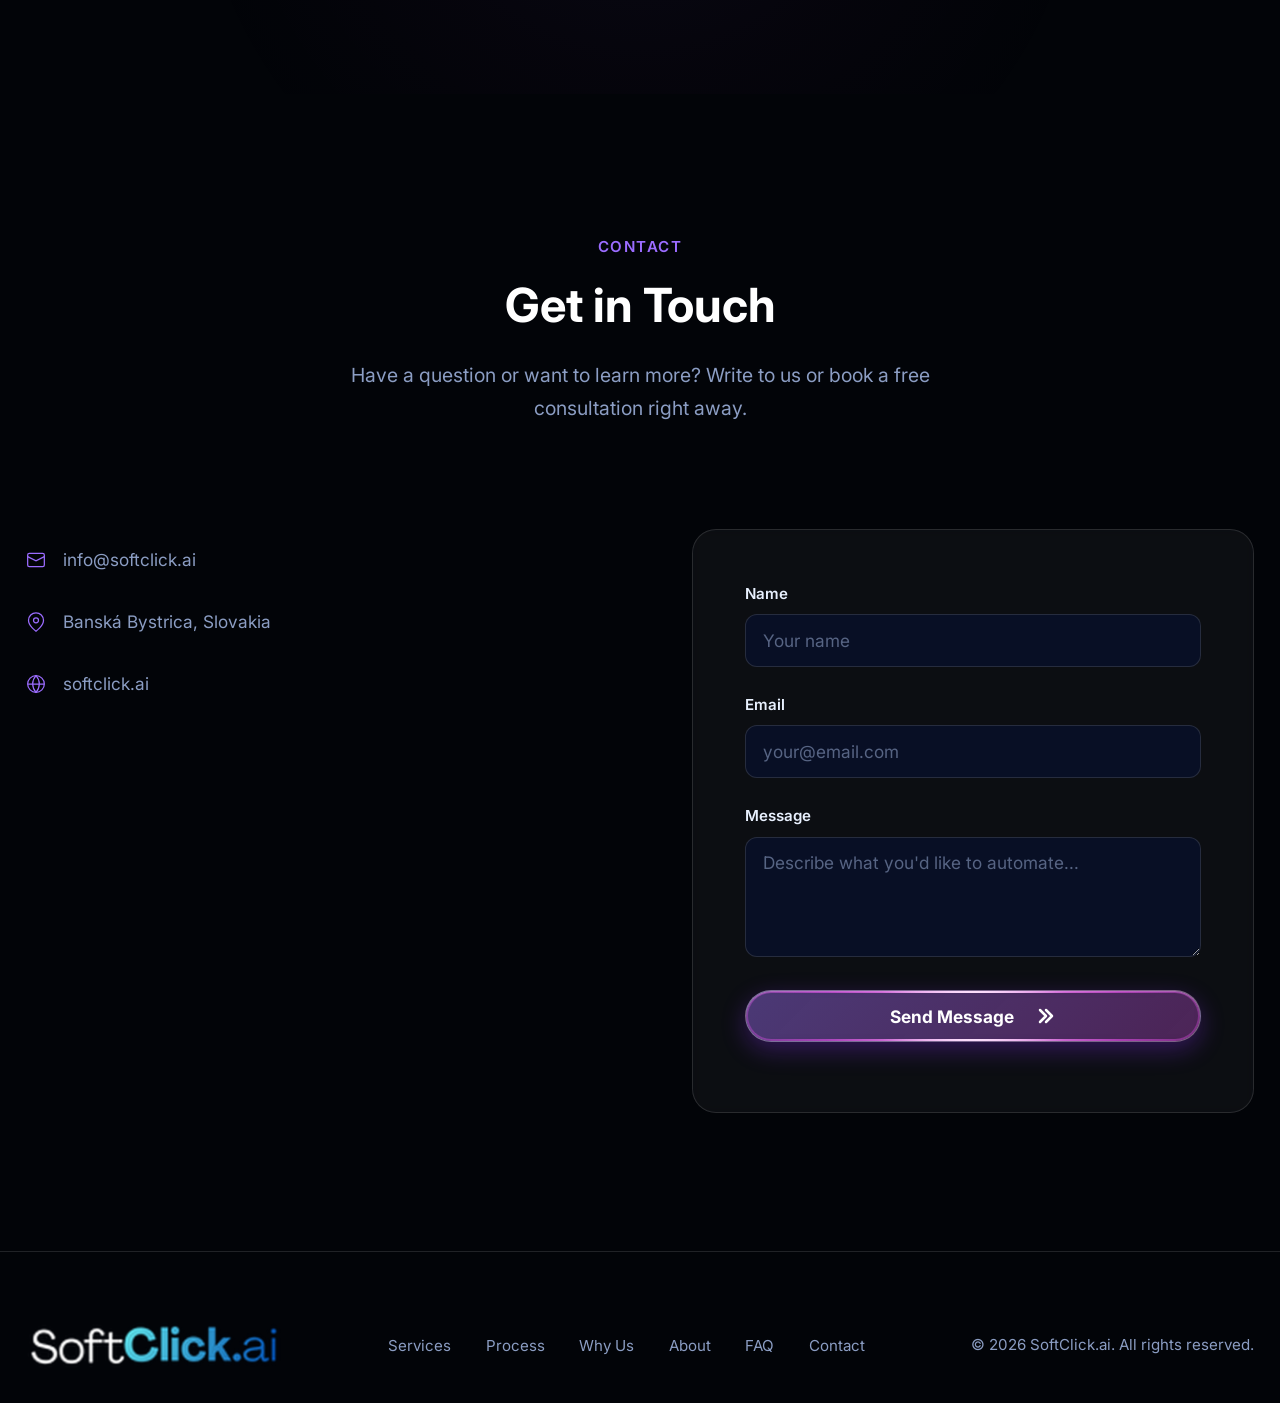
==== commit 0701942d: "Oprava cierneho pruhu nad 3D logom pri nacitavani - Kym sa model nevykreslil, malo vnutorne platno m" ====
--- a/index.html
+++ b/index.html
@@ -205,16 +205,16 @@
   <link href="https://fonts.googleapis.com/css2?family=Inter:wght@400;500;600;700;800&display=swap" rel="stylesheet">
 
   <!-- Styles -->
-  <link rel="stylesheet" href="css/variables.css?v=20260730">
-  <link rel="stylesheet" href="css/base.css?v=20260730">
-  <link rel="stylesheet" href="css/i18n.css?v=20260730">
-  <link rel="stylesheet" href="css/header.css?v=20260730">
-  <link rel="stylesheet" href="css/hero.css?v=20260730">
-  <link rel="stylesheet" href="css/marquee.css?v=20260730">
-  <link rel="stylesheet" href="css/buttons.css?v=20260730">
-  <link rel="stylesheet" href="css/sections.css?v=20260730">
-  <link rel="stylesheet" href="css/contact.css?v=20260730">
-  <link rel="stylesheet" href="css/responsive.css?v=20260730">
+  <link rel="stylesheet" href="css/variables.css?v=20260730b">
+  <link rel="stylesheet" href="css/base.css?v=20260730b">
+  <link rel="stylesheet" href="css/i18n.css?v=20260730b">
+  <link rel="stylesheet" href="css/header.css?v=20260730b">
+  <link rel="stylesheet" href="css/hero.css?v=20260730b">
+  <link rel="stylesheet" href="css/marquee.css?v=20260730b">
+  <link rel="stylesheet" href="css/buttons.css?v=20260730b">
+  <link rel="stylesheet" href="css/sections.css?v=20260730b">
+  <link rel="stylesheet" href="css/contact.css?v=20260730b">
+  <link rel="stylesheet" href="css/responsive.css?v=20260730b">
 
   <!-- Calendly CSS -->
   <link href="https://assets.calendly.com/assets/external/widget.css" rel="stylesheet">
@@ -1009,12 +1009,12 @@
 
   <!-- Scripts -->
   <!-- 3D model viewer (hero logo) -->
-  <script type="module" src="js/model-viewer.min.js?v=20260730"></script>
-
-  <script src="js/i18n.js?v=20260730"></script>
-  <script src="js/stars.js?v=20260730"></script>
-  <script src="js/main.js?v=20260730"></script>
-  <script src="js/animations.js?v=20260730"></script>
+  <script type="module" src="js/model-viewer.min.js?v=20260730b"></script>
+
+  <script src="js/i18n.js?v=20260730b"></script>
+  <script src="js/stars.js?v=20260730b"></script>
+  <script src="js/main.js?v=20260730b"></script>
+  <script src="js/animations.js?v=20260730b"></script>
 
   <!-- Calendly -->
   <script src="https://assets.calendly.com/assets/external/widget.js" async></script>
--- a/css/hero.css
+++ b/css/hero.css
@@ -1,136 +1,146 @@
-/* ===== HERO SECTION ===== */
-.hero {
-  min-height: 100vh;
-  min-height: 100dvh;
-  display: flex;
-  align-items: center;
-  padding-top: calc(var(--header-height) + var(--space-3xl));
-  padding-bottom: var(--space-4xl);
-  position: relative;
-  overflow: hidden;
-}
-
-.hero .container {
-  width: 100%;
-}
-
-.hero-content {
-  max-width: 50rem;
-}
-
-.hero-headline {
-  font-size: var(--hero-headline);
-  font-weight: 800;
-  line-height: 1.05;
-  letter-spacing: -0.03em;
-  color: var(--text-heading);
-  margin-bottom: var(--space-xl);
-}
-
-.hero-subheadline {
-  font-size: clamp(0.9rem, 1vw + 0.4rem, 1.1rem);
-  color: var(--text-muted);
-  line-height: 1.6;
-  max-width: 33.75rem;
-  margin-bottom: var(--space-3xl);
-}
-
-.hero-cta-group {
-  display: flex;
-  align-items: center;
-  gap: var(--space-lg);
-  flex-wrap: wrap;
-}
-
-/* Cosmic glow behind hero */
-.hero::after {
-  content: '';
-  position: absolute;
-  top: 10%;
-  right: -10%;
-  width: 700px;
-  height: 700px;
-  background:
-    radial-gradient(ellipse at 40% 30%, rgba(155, 108, 255, 0.10) 0%, transparent 50%),
-    radial-gradient(ellipse at 60% 70%, rgba(217, 70, 239, 0.07) 0%, transparent 50%);
-  border-radius: 50%;
-  pointer-events: none;
-  z-index: -1;
-  filter: blur(50px);
-}
-
-/* Animated vortex orb */
-.hero-orb {
-  position: absolute;
-  top: 5%;
-  right: 0;
-  width: 650px;
-  height: 650px;
-  background:
-    radial-gradient(circle at 30% 30%, rgba(155, 108, 255, 0.08) 0%, transparent 50%),
-    radial-gradient(circle at 70% 60%, rgba(217, 70, 239, 0.07) 0%, transparent 45%),
-    radial-gradient(circle at 50% 50%, rgba(61, 184, 255, 0.06) 0%, transparent 55%);
-  border-radius: 50%;
-  filter: blur(80px);
-  animation: orbFloat 10s ease-in-out infinite;
-  pointer-events: none;
-  z-index: -1;
-}
-
-@keyframes orbFloat {
-  0%, 100% {
-    transform: translate(0, 0) scale(1);
-    opacity: 0.8;
-  }
-  33% {
-    transform: translate(-20px, 15px) scale(1.08);
-    opacity: 1;
-  }
-  66% {
-    transform: translate(10px, -10px) scale(0.95);
-    opacity: 0.7;
-  }
-}
-
-@media (prefers-reduced-motion: reduce) {
-  .hero-orb {
-    animation: none;
-  }
-}
-
-/* ===== 3D LOGO (hero, vpravo) ===== */
-.hero-3d {
-  position: absolute;
-  top: 46%;
-  right: clamp(5rem, 15vw, 18rem);
-  transform: translateY(-50%);
-  width: clamp(15rem, 25vw, 27rem);
-  aspect-ratio: 1 / 1;
-  z-index: 1;
-}
-
-.hero-3d model-viewer {
-  width: 100%;
-  height: 100%;
-  --poster-color: transparent;
-  background: transparent;
-  filter: drop-shadow(0 0 60px rgba(155, 108, 255, 0.35));
-  cursor: grab;
-}
-
-.hero-3d.is-dragging model-viewer {
-  cursor: grabbing;
-}
-
-/* Na uzsich obrazovkach by prekryval text, tak ho schovame */
-@media (max-width: 1100px) {
-  .hero-3d {
-    display: none;
-  }
-}
-
-@media (prefers-reduced-motion: reduce) {
-  .hero-3d model-viewer {
-    --auto-rotate: none;
-  }
-}
+/* ===== HERO SECTION ===== */
+.hero {
+  min-height: 100vh;
+  min-height: 100dvh;
+  display: flex;
+  align-items: center;
+  padding-top: calc(var(--header-height) + var(--space-3xl));
+  padding-bottom: var(--space-4xl);
+  position: relative;
+  overflow: hidden;
+}
+
+.hero .container {
+  width: 100%;
+}
+
+.hero-content {
+  max-width: 50rem;
+}
+
+.hero-headline {
+  font-size: var(--hero-headline);
+  font-weight: 800;
+  line-height: 1.05;
+  letter-spacing: -0.03em;
+  color: var(--text-heading);
+  margin-bottom: var(--space-xl);
+}
+
+.hero-subheadline {
+  font-size: clamp(0.9rem, 1vw + 0.4rem, 1.1rem);
+  color: var(--text-muted);
+  line-height: 1.6;
+  max-width: 33.75rem;
+  margin-bottom: var(--space-3xl);
+}
+
+.hero-cta-group {
+  display: flex;
+  align-items: center;
+  gap: var(--space-lg);
+  flex-wrap: wrap;
+}
+
+/* Cosmic glow behind hero */
+.hero::after {
+  content: '';
+  position: absolute;
+  top: 10%;
+  right: -10%;
+  width: 700px;
+  height: 700px;
+  background:
+    radial-gradient(ellipse at 40% 30%, rgba(155, 108, 255, 0.10) 0%, transparent 50%),
+    radial-gradient(ellipse at 60% 70%, rgba(217, 70, 239, 0.07) 0%, transparent 50%);
+  border-radius: 50%;
+  pointer-events: none;
+  z-index: -1;
+  filter: blur(50px);
+}
+
+/* Animated vortex orb */
+.hero-orb {
+  position: absolute;
+  top: 5%;
+  right: 0;
+  width: 650px;
+  height: 650px;
+  background:
+    radial-gradient(circle at 30% 30%, rgba(155, 108, 255, 0.08) 0%, transparent 50%),
+    radial-gradient(circle at 70% 60%, rgba(217, 70, 239, 0.07) 0%, transparent 45%),
+    radial-gradient(circle at 50% 50%, rgba(61, 184, 255, 0.06) 0%, transparent 55%);
+  border-radius: 50%;
+  filter: blur(80px);
+  animation: orbFloat 10s ease-in-out infinite;
+  pointer-events: none;
+  z-index: -1;
+}
+
+@keyframes orbFloat {
+  0%, 100% {
+    transform: translate(0, 0) scale(1);
+    opacity: 0.8;
+  }
+  33% {
+    transform: translate(-20px, 15px) scale(1.08);
+    opacity: 1;
+  }
+  66% {
+    transform: translate(10px, -10px) scale(0.95);
+    opacity: 0.7;
+  }
+}
+
+@media (prefers-reduced-motion: reduce) {
+  .hero-orb {
+    animation: none;
+  }
+}
+
+/* ===== 3D LOGO (hero, vpravo) ===== */
+.hero-3d {
+  position: absolute;
+  top: 46%;
+  right: clamp(5rem, 15vw, 18rem);
+  transform: translateY(-50%);
+  width: clamp(15rem, 25vw, 27rem);
+  aspect-ratio: 1 / 1;
+  z-index: 1;
+}
+
+.hero-3d model-viewer {
+  width: 100%;
+  height: 100%;
+  --poster-color: transparent;
+  background: transparent;
+  cursor: grab;
+  /* Kym sa model nevykresli, ma vnutorne platno este predvolenu velkost
+     300x150 a jeho horny okraj presvital ako tenky cierny pruh.
+     Skryvame ho preto cez filter: opacity(), nie cez vlastnost opacity:
+     model-viewer si pri opacity: 0 mysli, ze nie je viditelny, a vobec
+     nedokonci nacitanie. Triedu prida main.js po udalosti 'load'. */
+  filter: drop-shadow(0 0 60px rgba(155, 108, 255, 0.35)) opacity(0);
+  transition: filter 0.6s ease;
+}
+
+.hero-3d.is-ready model-viewer {
+  filter: drop-shadow(0 0 60px rgba(155, 108, 255, 0.35)) opacity(1);
+}
+
+.hero-3d.is-dragging model-viewer {
+  cursor: grabbing;
+}
+
+/* Na uzsich obrazovkach by prekryval text, tak ho schovame */
+@media (max-width: 1100px) {
+  .hero-3d {
+    display: none;
+  }
+}
+
+@media (prefers-reduced-motion: reduce) {
+  .hero-3d model-viewer {
+    --auto-rotate: none;
+  }
+}
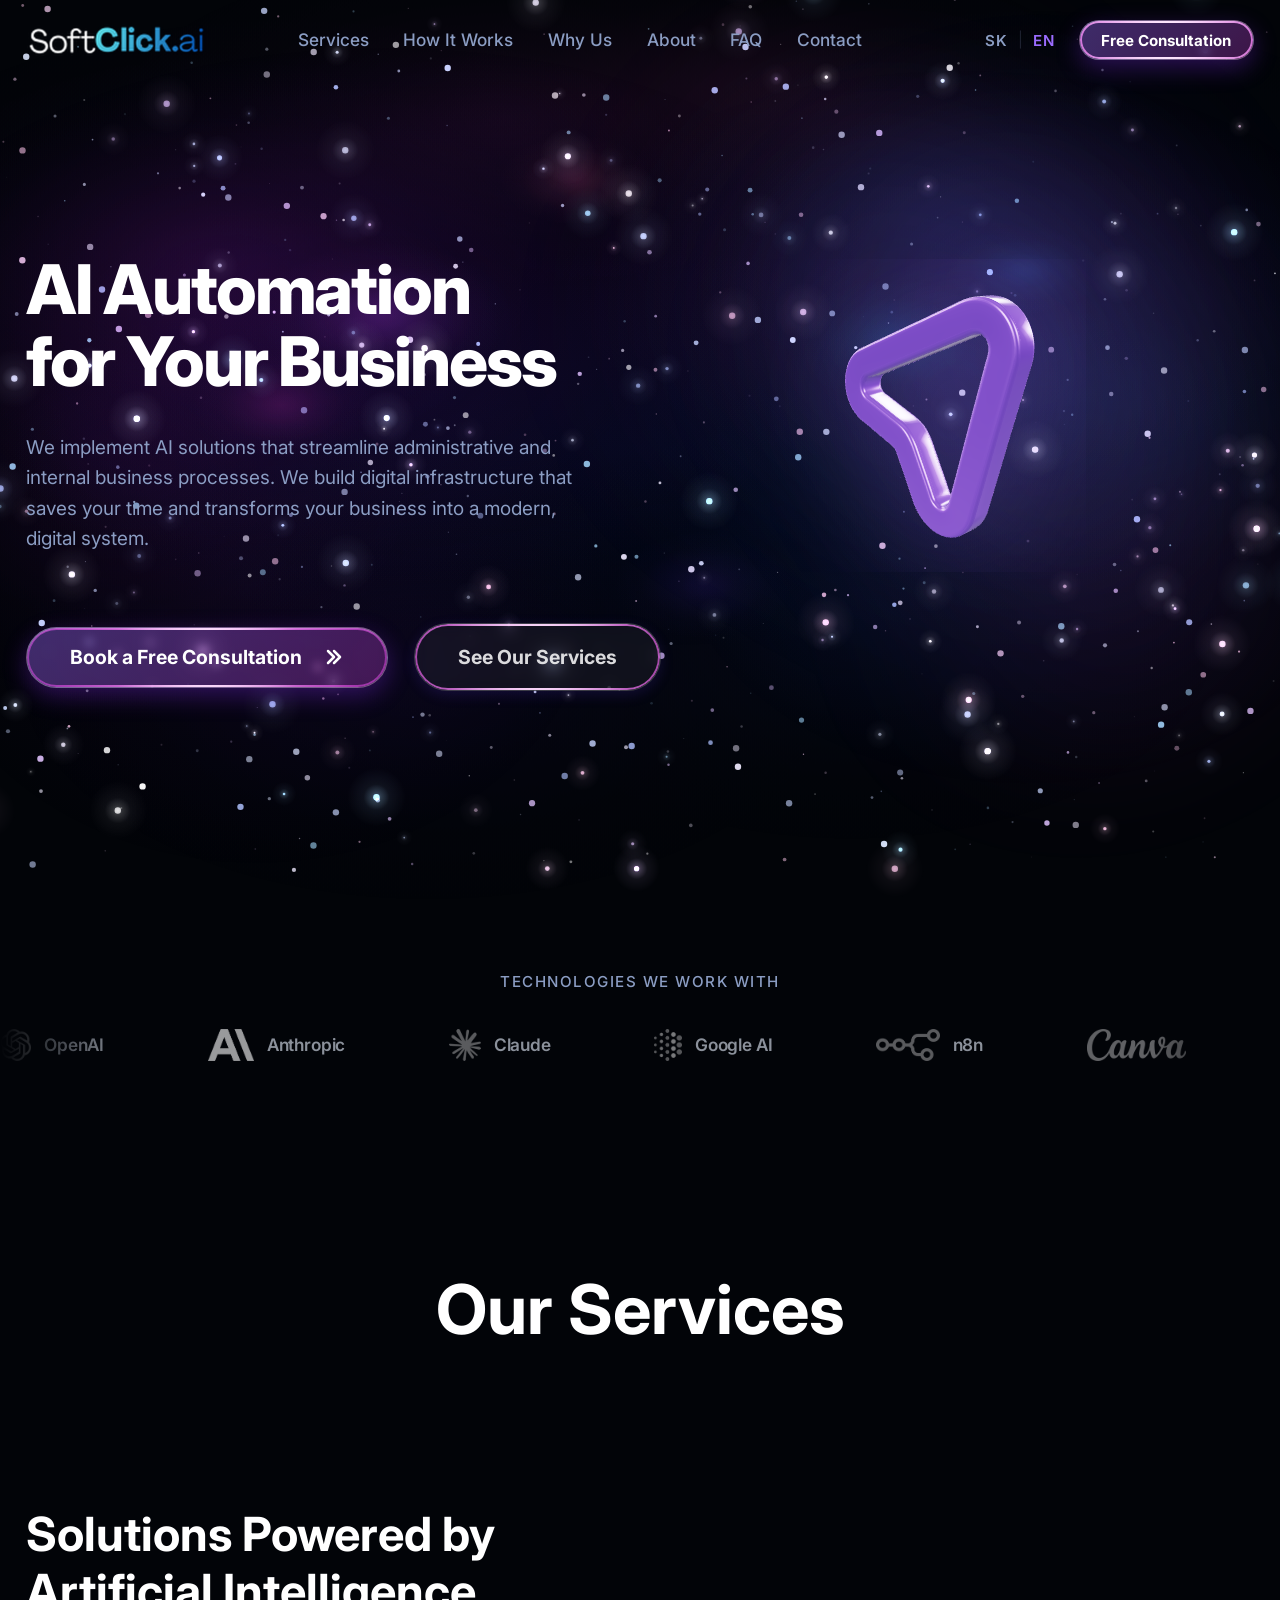
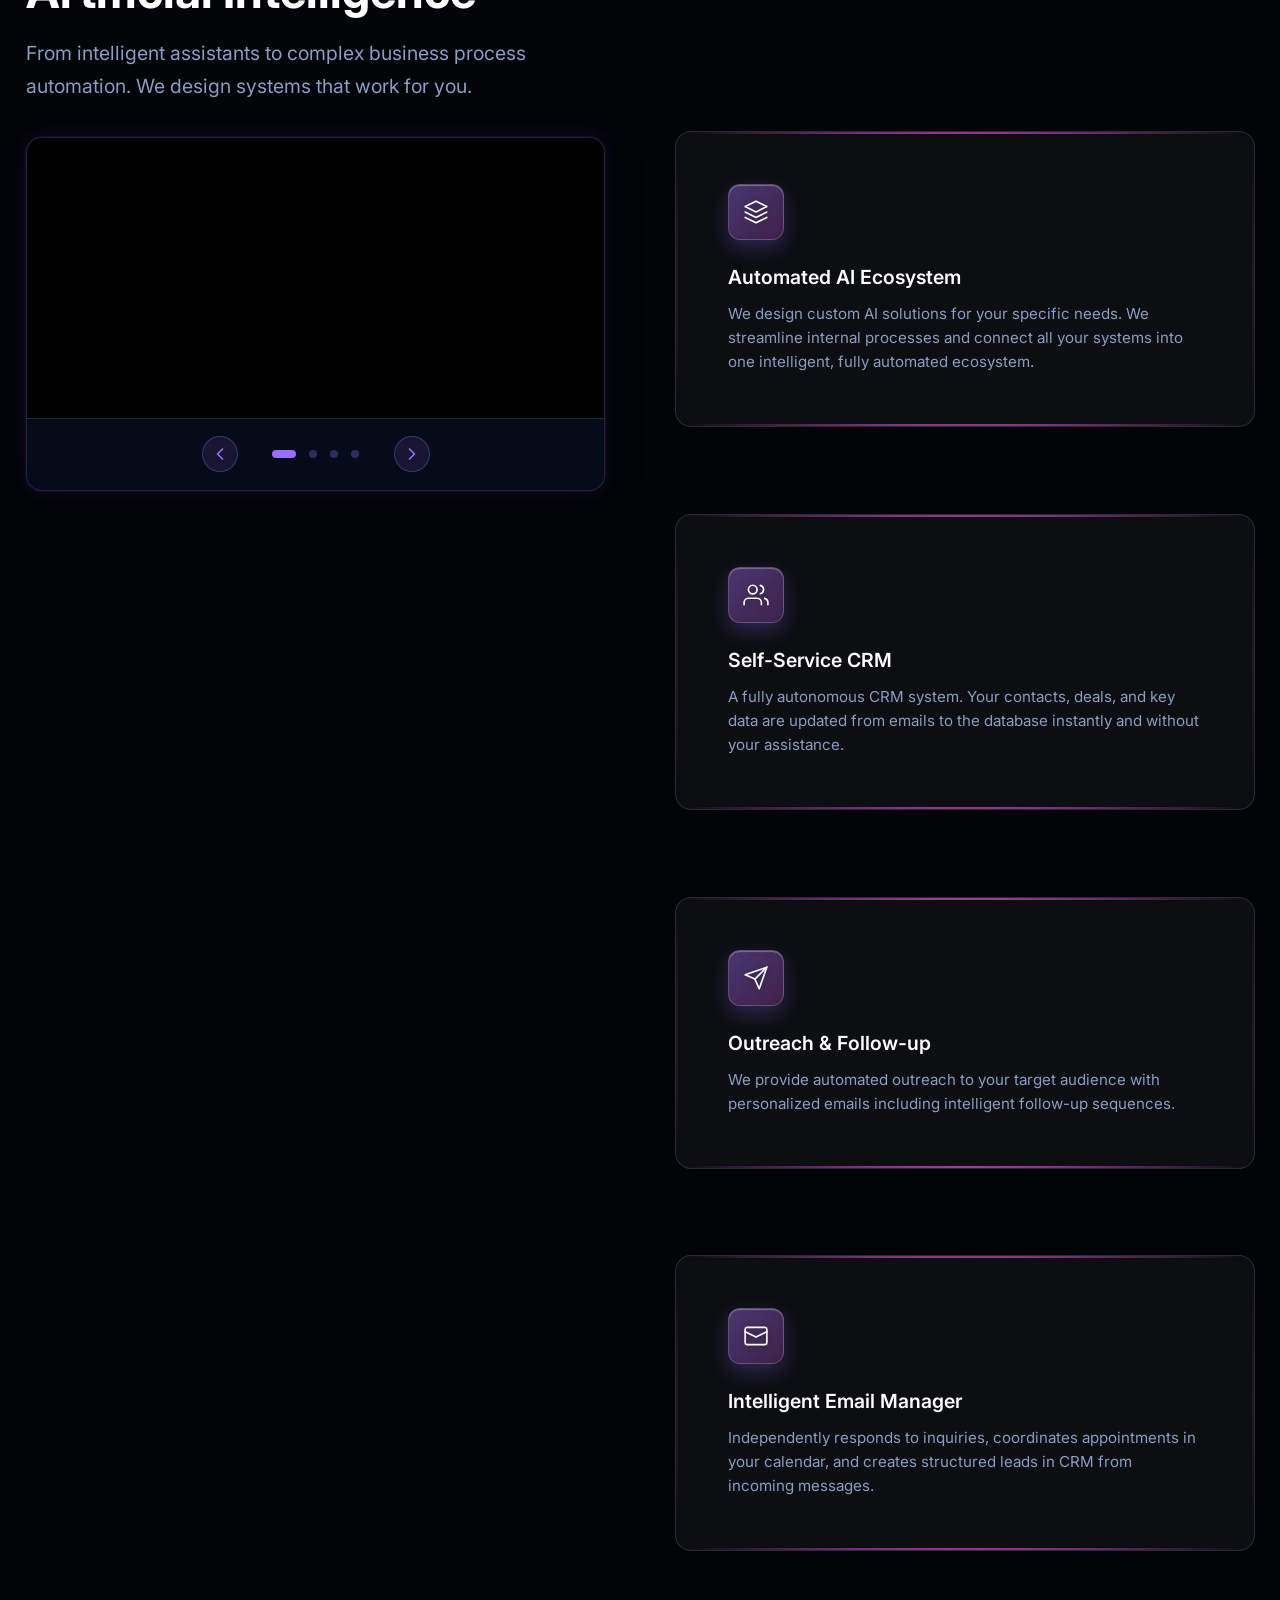
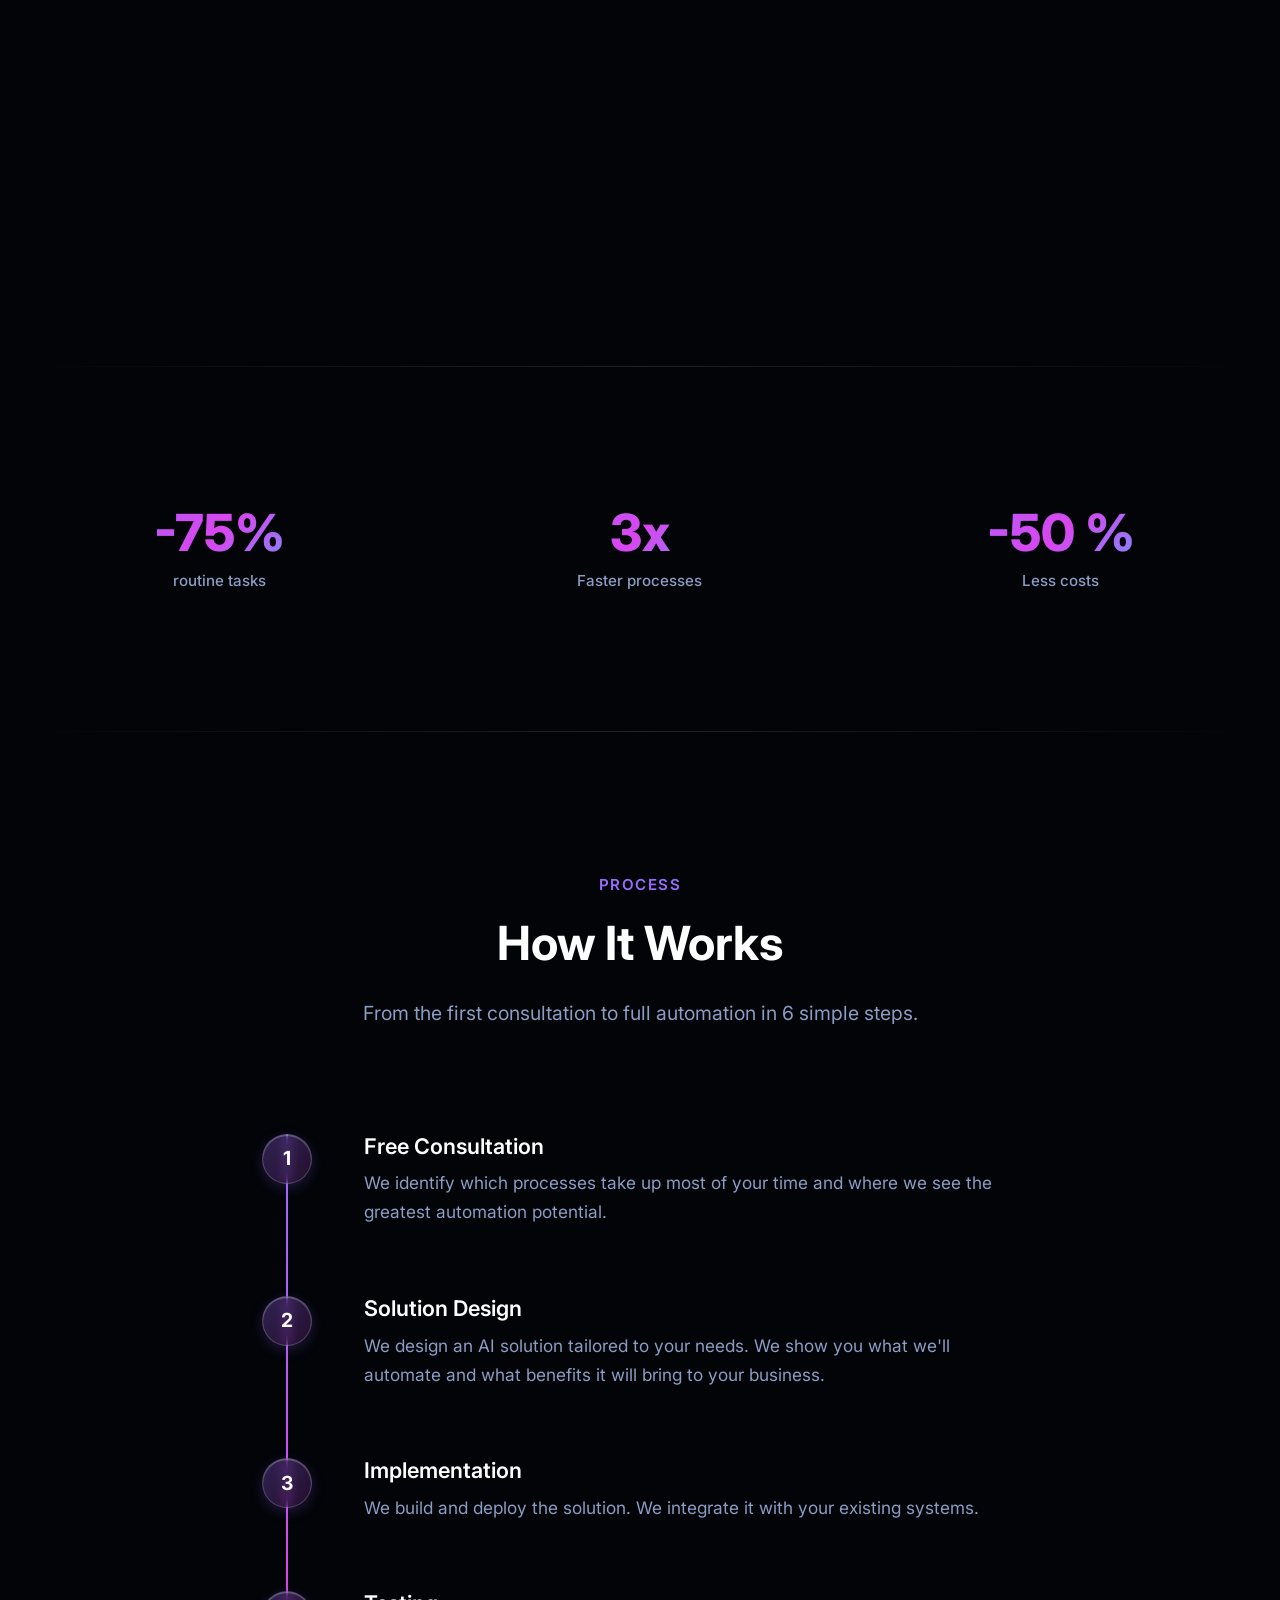
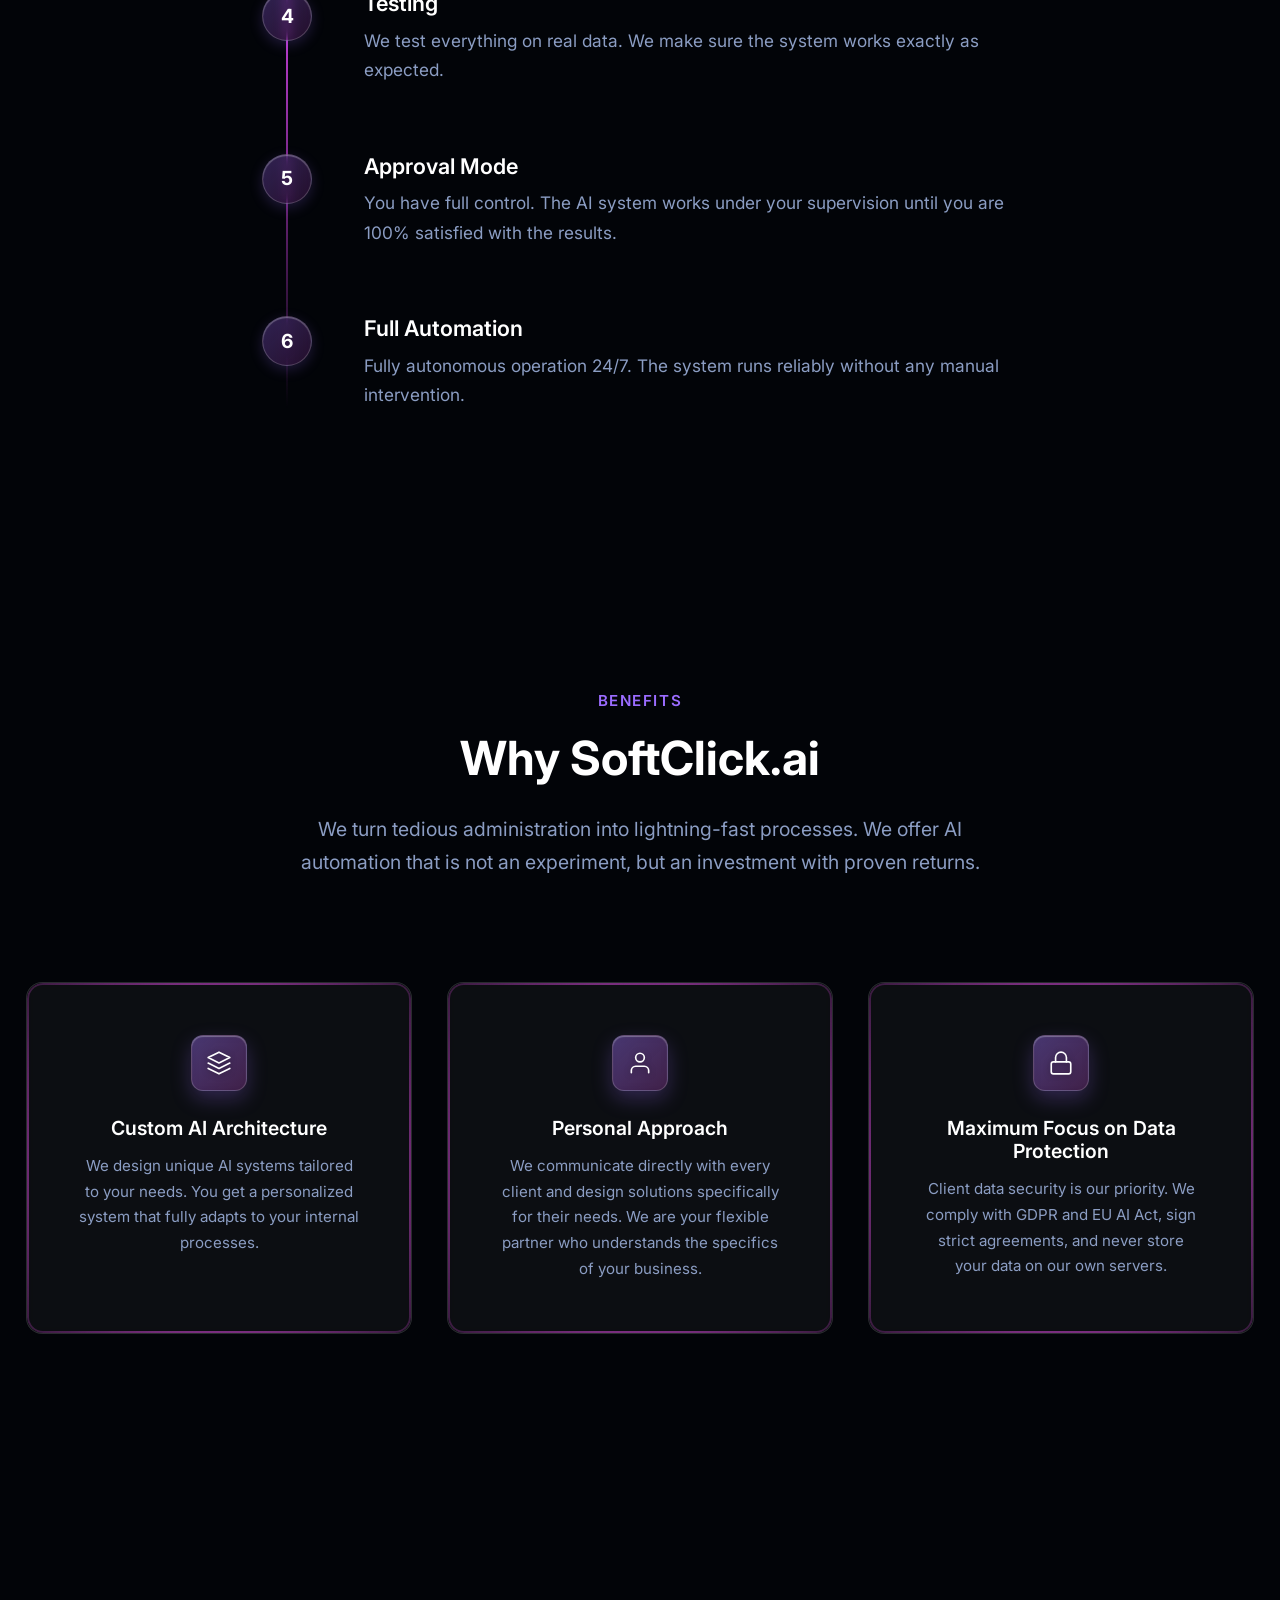
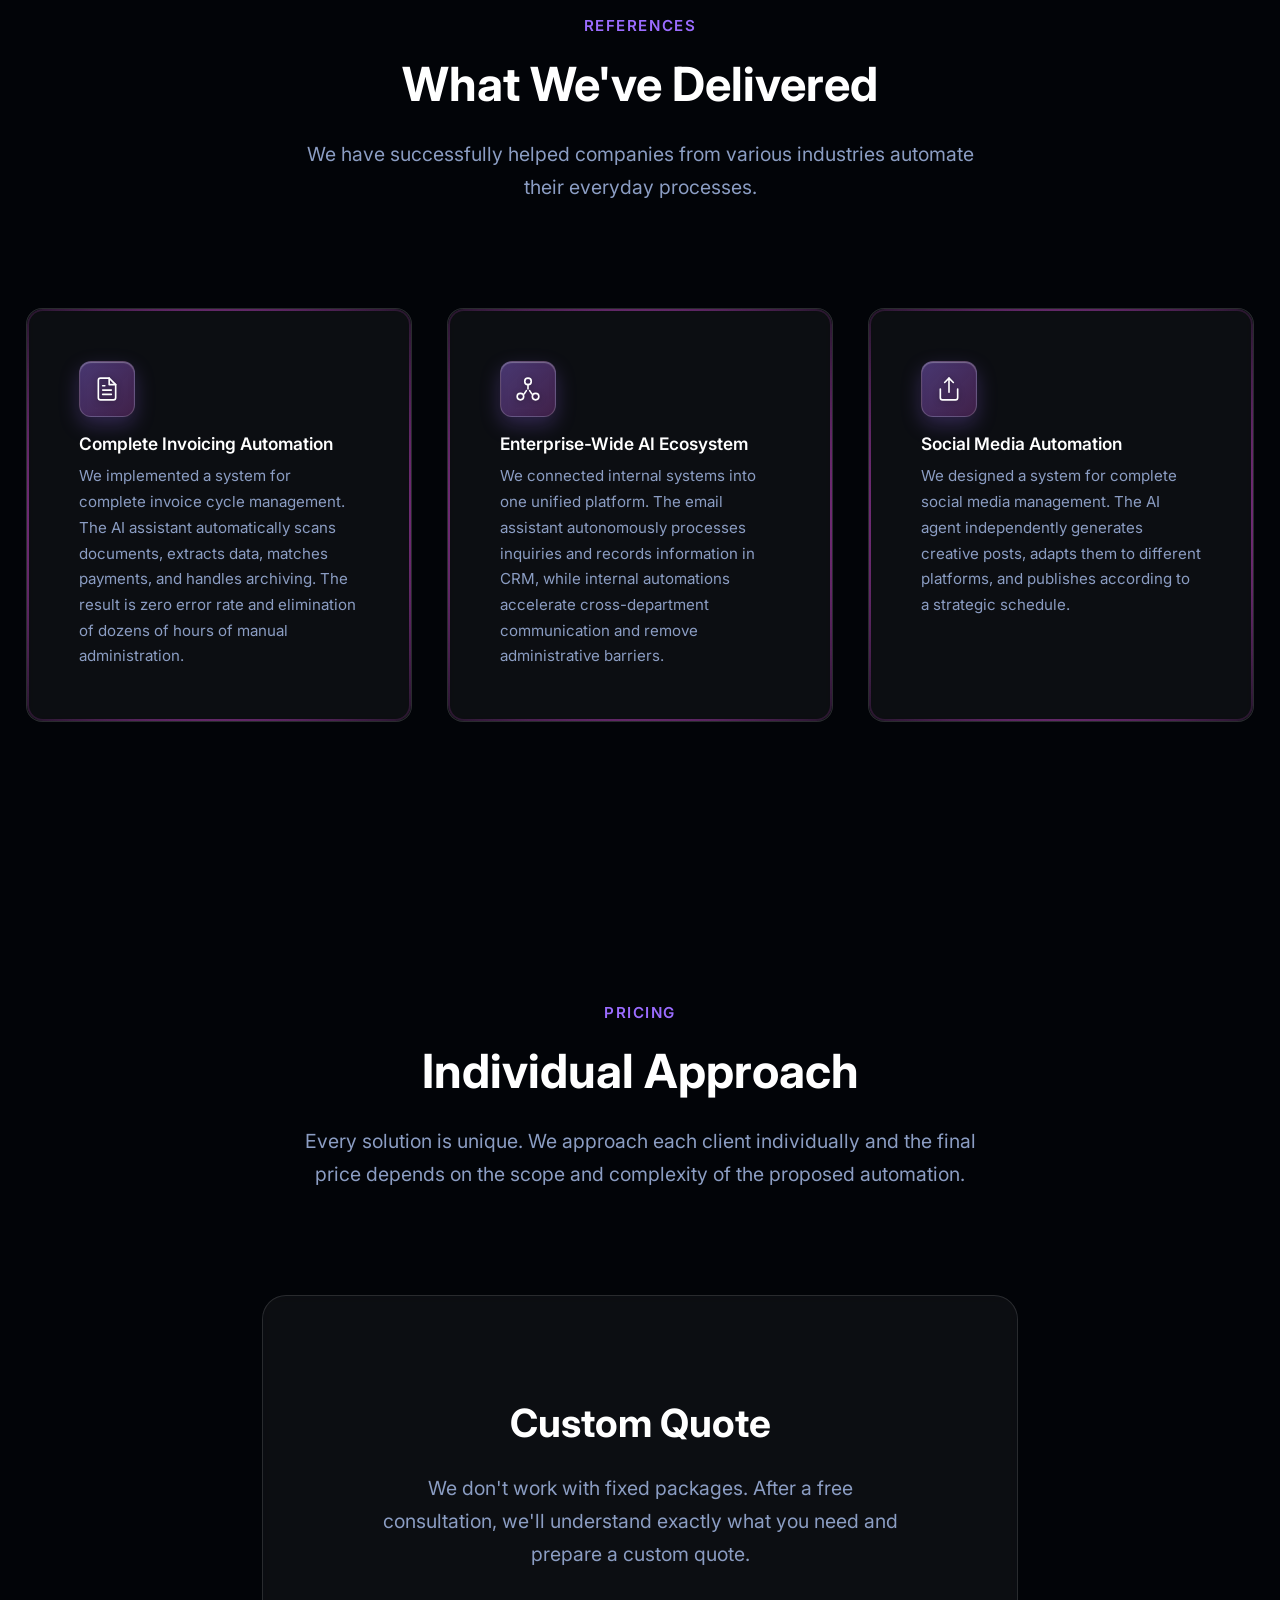
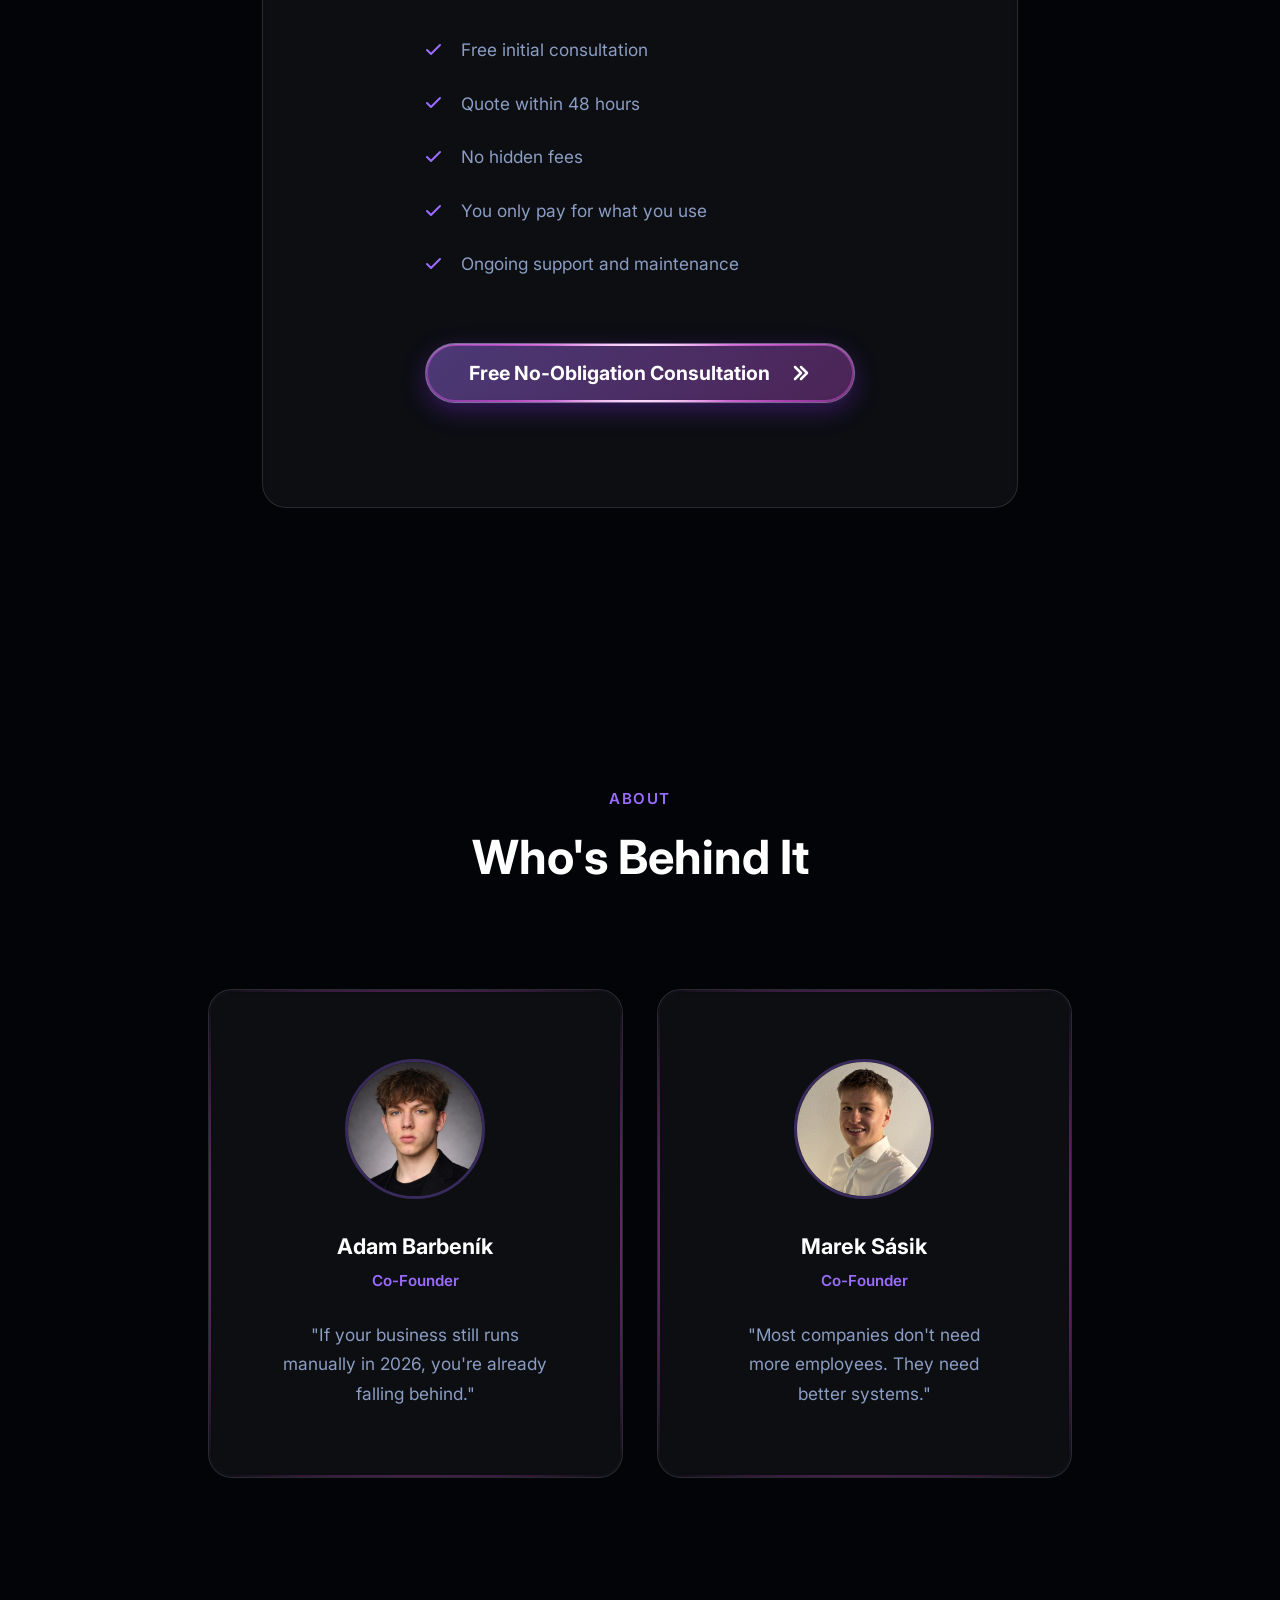
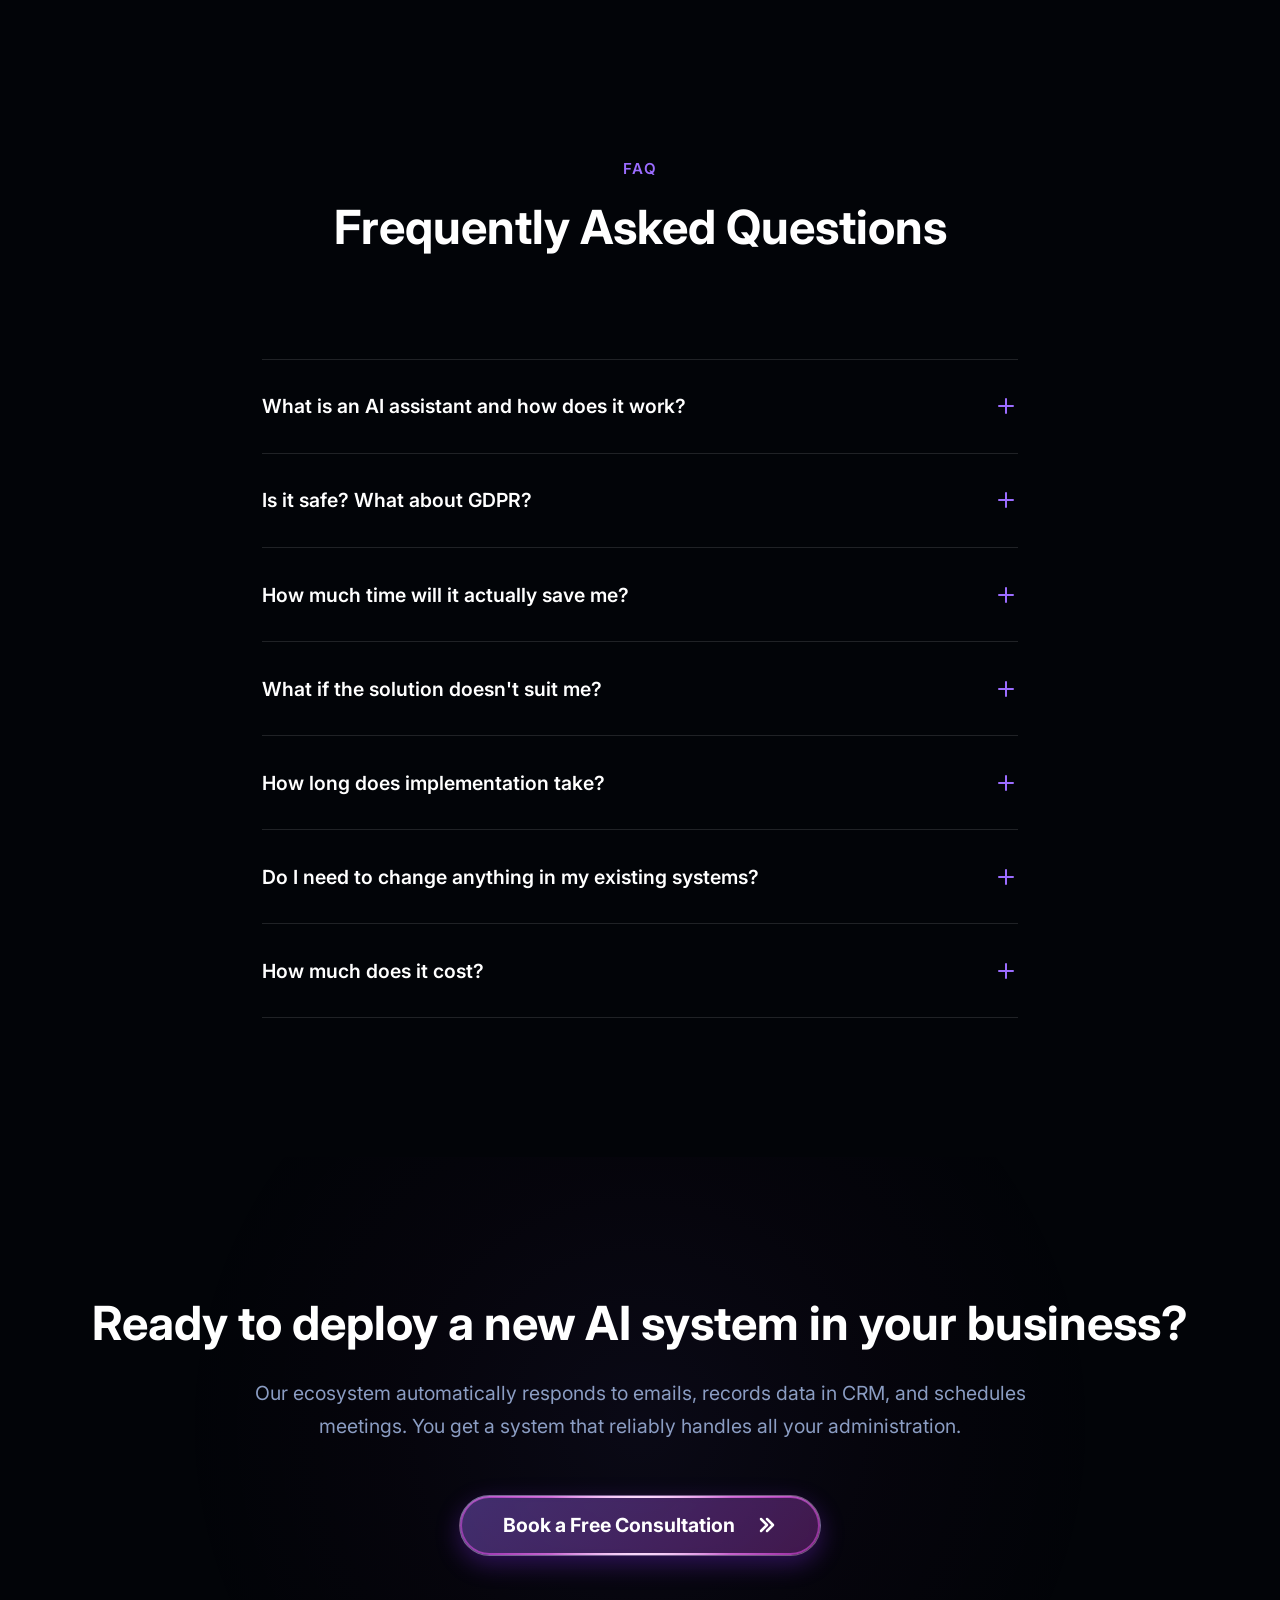
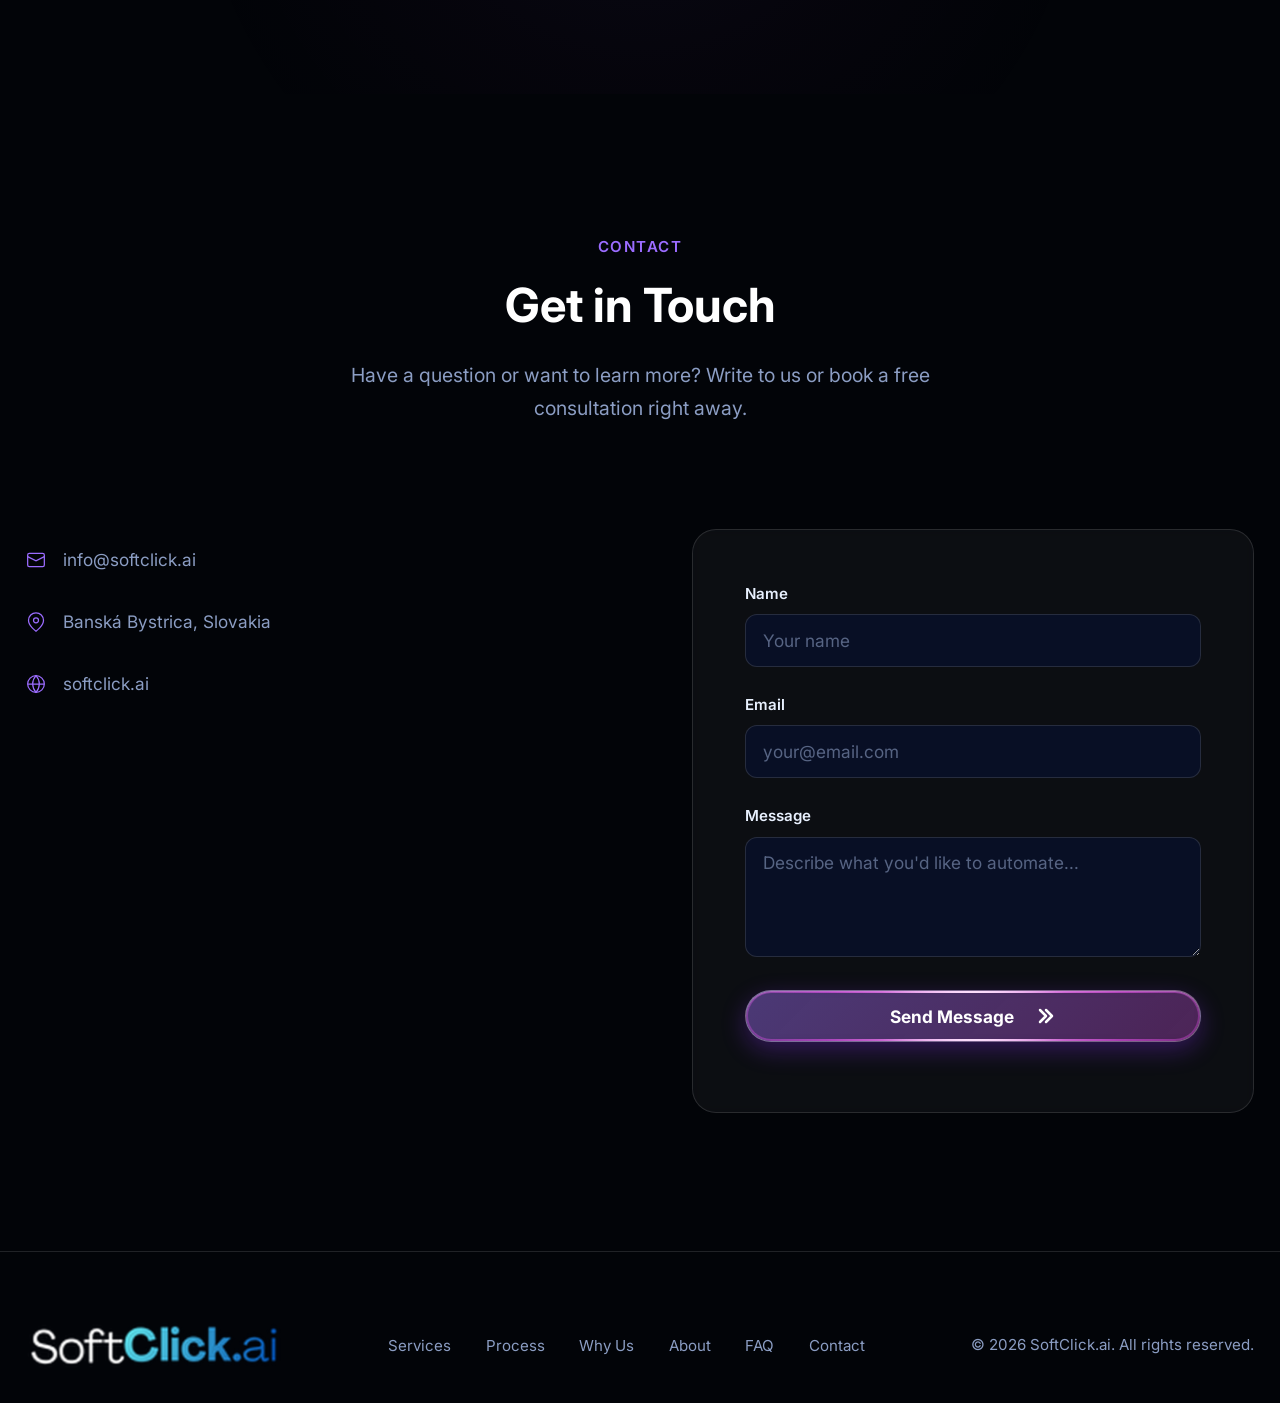
==== commit dddab764: "Oprava tmaveho pruhu na hornej hrane 3D loga Predchadzajuca oprava riesila len fazu pred nacitanim. " ====
--- a/index.html
+++ b/index.html
@@ -205,16 +205,16 @@
   <link href="https://fonts.googleapis.com/css2?family=Inter:wght@400;500;600;700;800&display=swap" rel="stylesheet">
 
   <!-- Styles -->
-  <link rel="stylesheet" href="css/variables.css?v=20260730b">
-  <link rel="stylesheet" href="css/base.css?v=20260730b">
-  <link rel="stylesheet" href="css/i18n.css?v=20260730b">
-  <link rel="stylesheet" href="css/header.css?v=20260730b">
-  <link rel="stylesheet" href="css/hero.css?v=20260730b">
-  <link rel="stylesheet" href="css/marquee.css?v=20260730b">
-  <link rel="stylesheet" href="css/buttons.css?v=20260730b">
-  <link rel="stylesheet" href="css/sections.css?v=20260730b">
-  <link rel="stylesheet" href="css/contact.css?v=20260730b">
-  <link rel="stylesheet" href="css/responsive.css?v=20260730b">
+  <link rel="stylesheet" href="css/variables.css?v=20260730c">
+  <link rel="stylesheet" href="css/base.css?v=20260730c">
+  <link rel="stylesheet" href="css/i18n.css?v=20260730c">
+  <link rel="stylesheet" href="css/header.css?v=20260730c">
+  <link rel="stylesheet" href="css/hero.css?v=20260730c">
+  <link rel="stylesheet" href="css/marquee.css?v=20260730c">
+  <link rel="stylesheet" href="css/buttons.css?v=20260730c">
+  <link rel="stylesheet" href="css/sections.css?v=20260730c">
+  <link rel="stylesheet" href="css/contact.css?v=20260730c">
+  <link rel="stylesheet" href="css/responsive.css?v=20260730c">
 
   <!-- Calendly CSS -->
   <link href="https://assets.calendly.com/assets/external/widget.css" rel="stylesheet">
@@ -1009,12 +1009,12 @@
 
   <!-- Scripts -->
   <!-- 3D model viewer (hero logo) -->
-  <script type="module" src="js/model-viewer.min.js?v=20260730b"></script>
-
-  <script src="js/i18n.js?v=20260730b"></script>
-  <script src="js/stars.js?v=20260730b"></script>
-  <script src="js/main.js?v=20260730b"></script>
-  <script src="js/animations.js?v=20260730b"></script>
+  <script type="module" src="js/model-viewer.min.js?v=20260730c"></script>
+
+  <script src="js/i18n.js?v=20260730c"></script>
+  <script src="js/stars.js?v=20260730c"></script>
+  <script src="js/main.js?v=20260730c"></script>
+  <script src="js/animations.js?v=20260730c"></script>
 
   <!-- Calendly -->
   <script src="https://assets.calendly.com/assets/external/widget.js" async></script>
--- a/css/hero.css
+++ b/css/hero.css
@@ -122,6 +122,9 @@
      nedokonci nacitanie. Triedu prida main.js po udalosti 'load'. */
   filter: drop-shadow(0 0 60px rgba(155, 108, 255, 0.35)) opacity(0);
   transition: filter 0.6s ease;
+  /* Horna hrana platna sa pri skladani priehladnosti prejavi ako tmavy
+     prúžok. Model je v strede, tak par pixelov z okrajov nechyba. */
+  clip-path: inset(5px 2px 2px 2px);
 }
 
 .hero-3d.is-ready model-viewer {
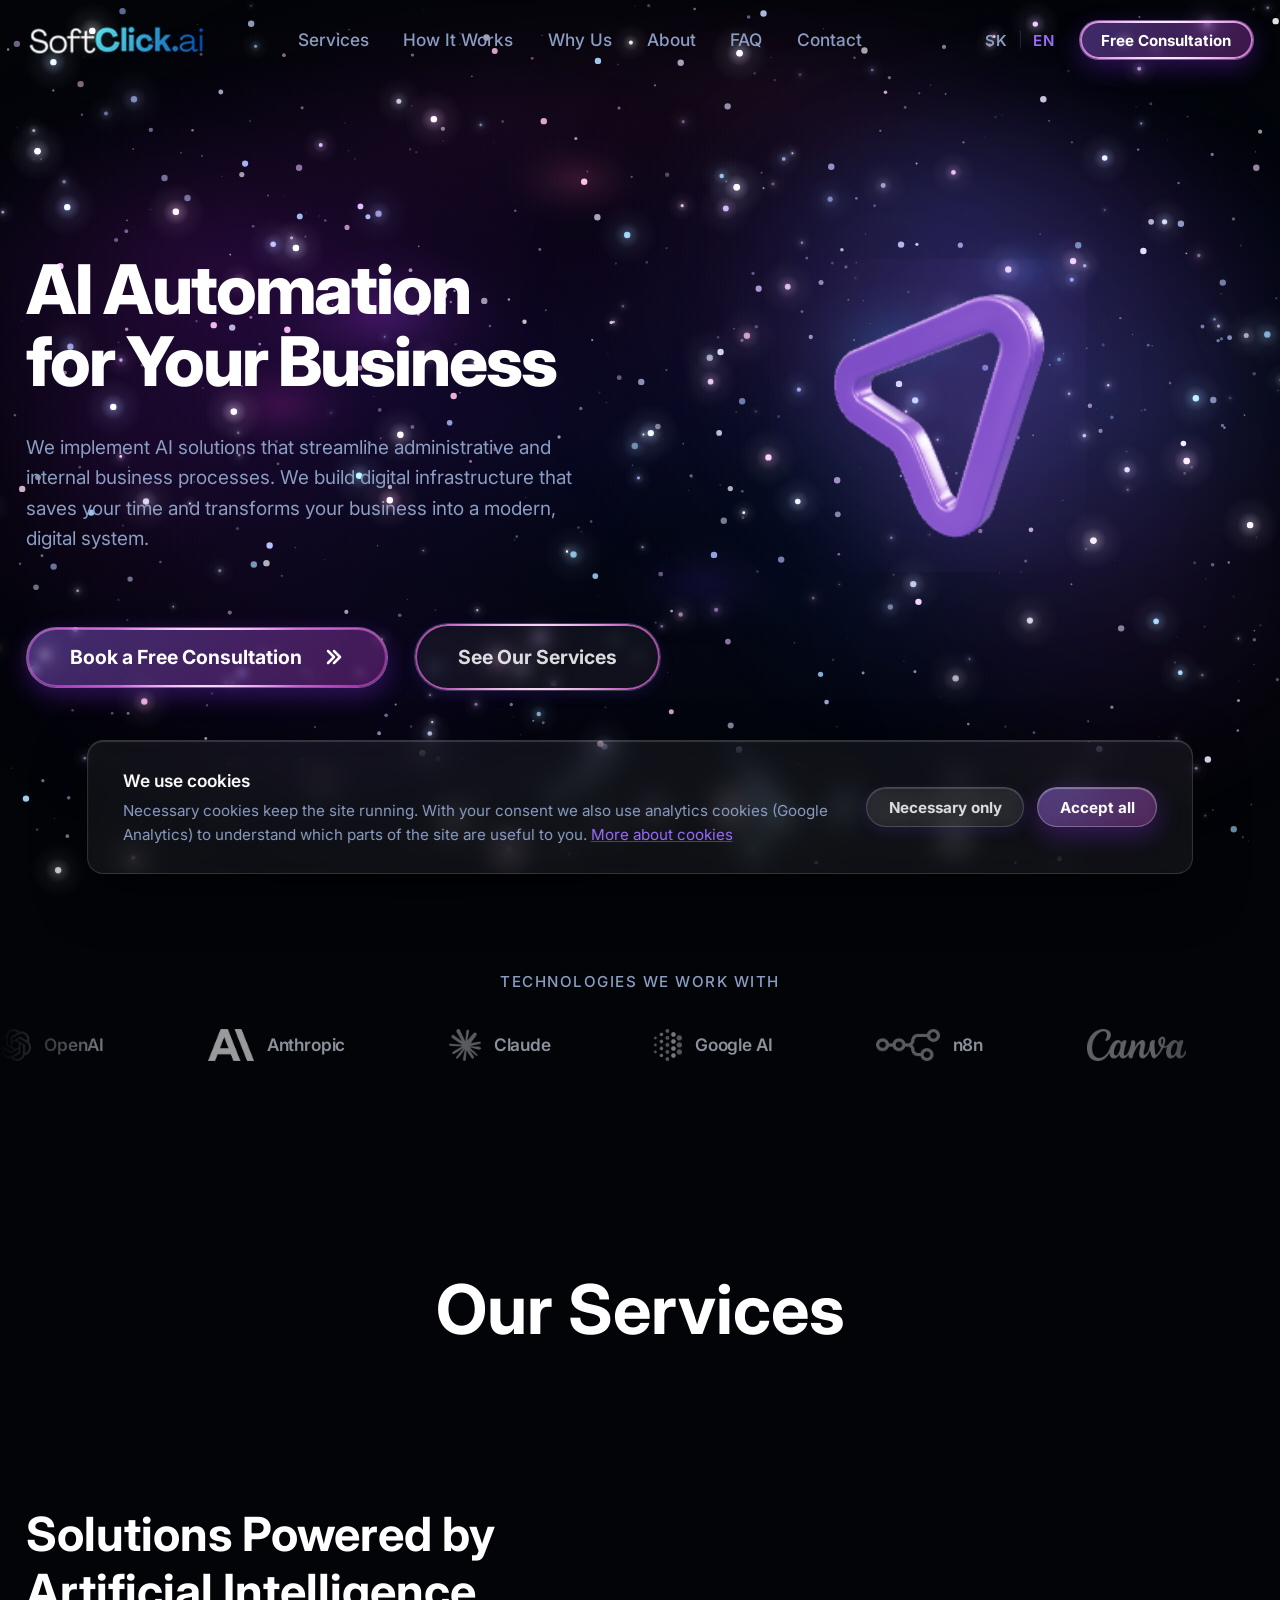
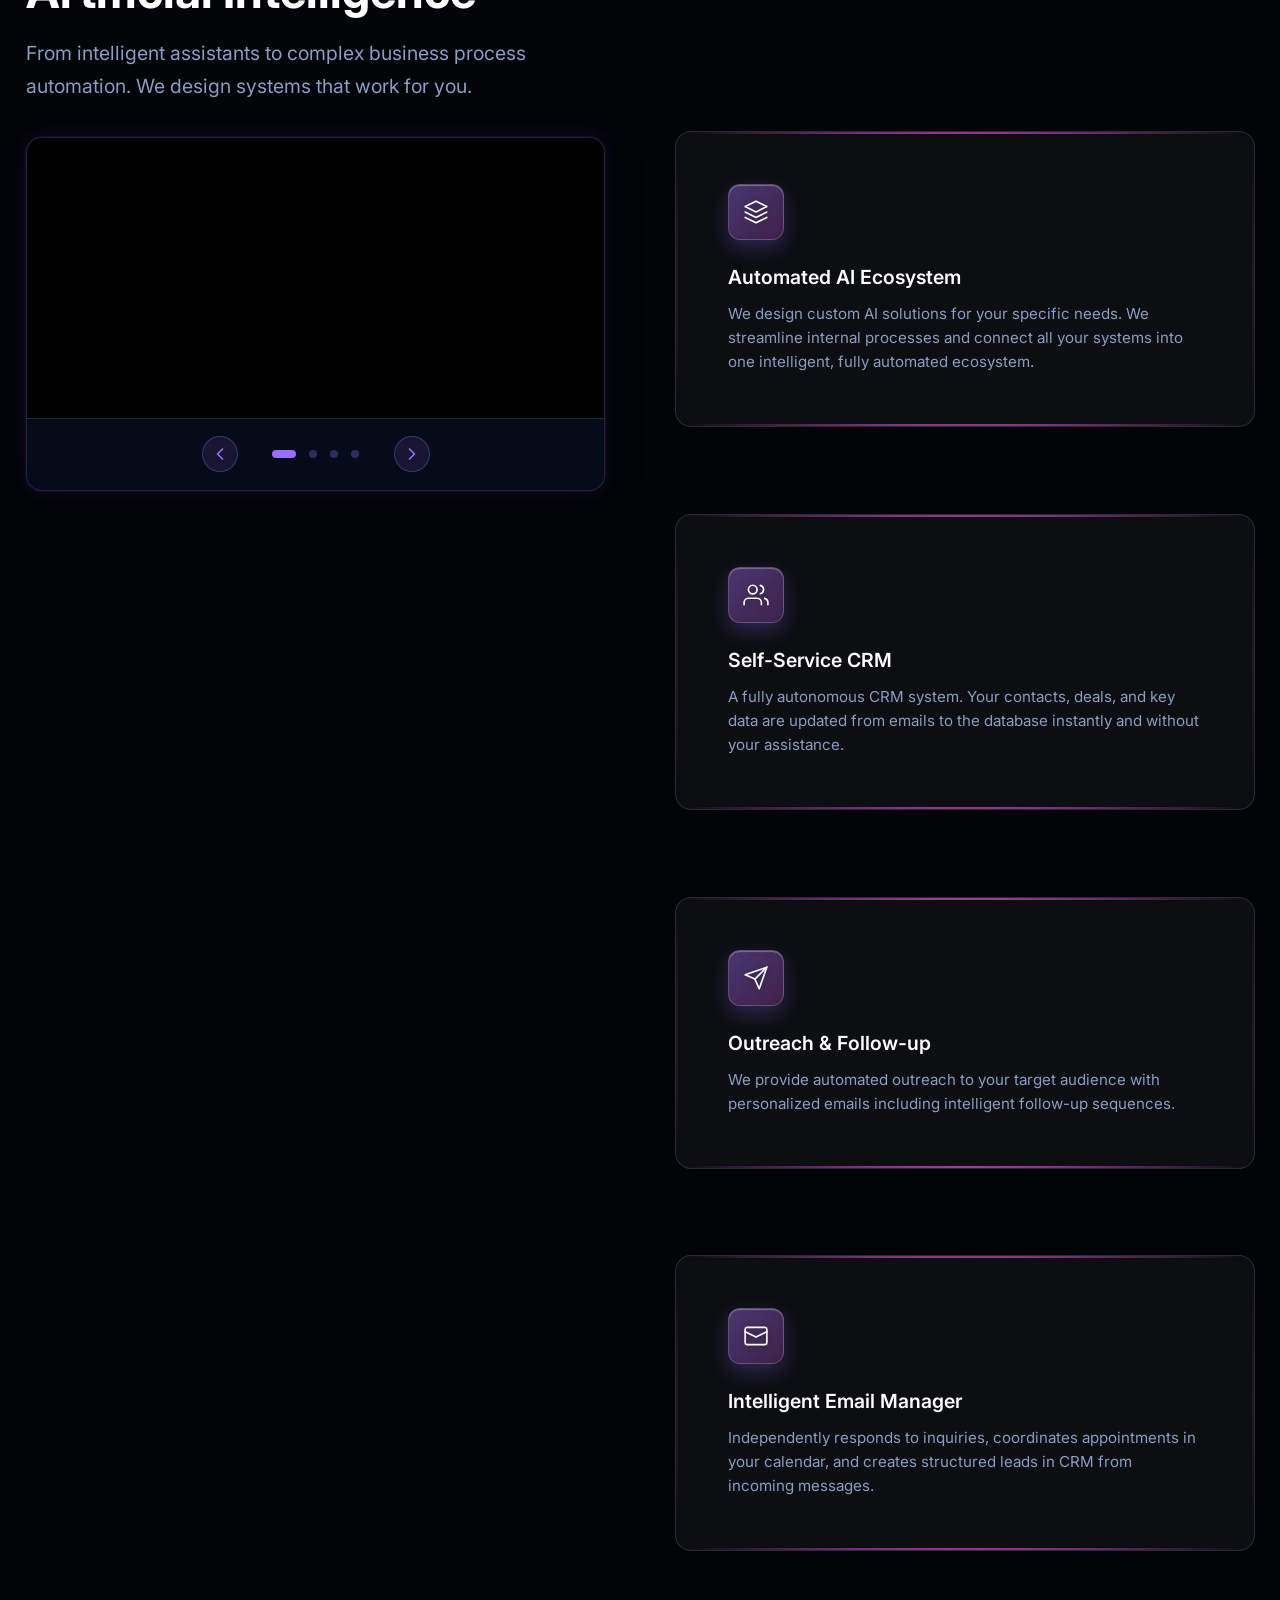
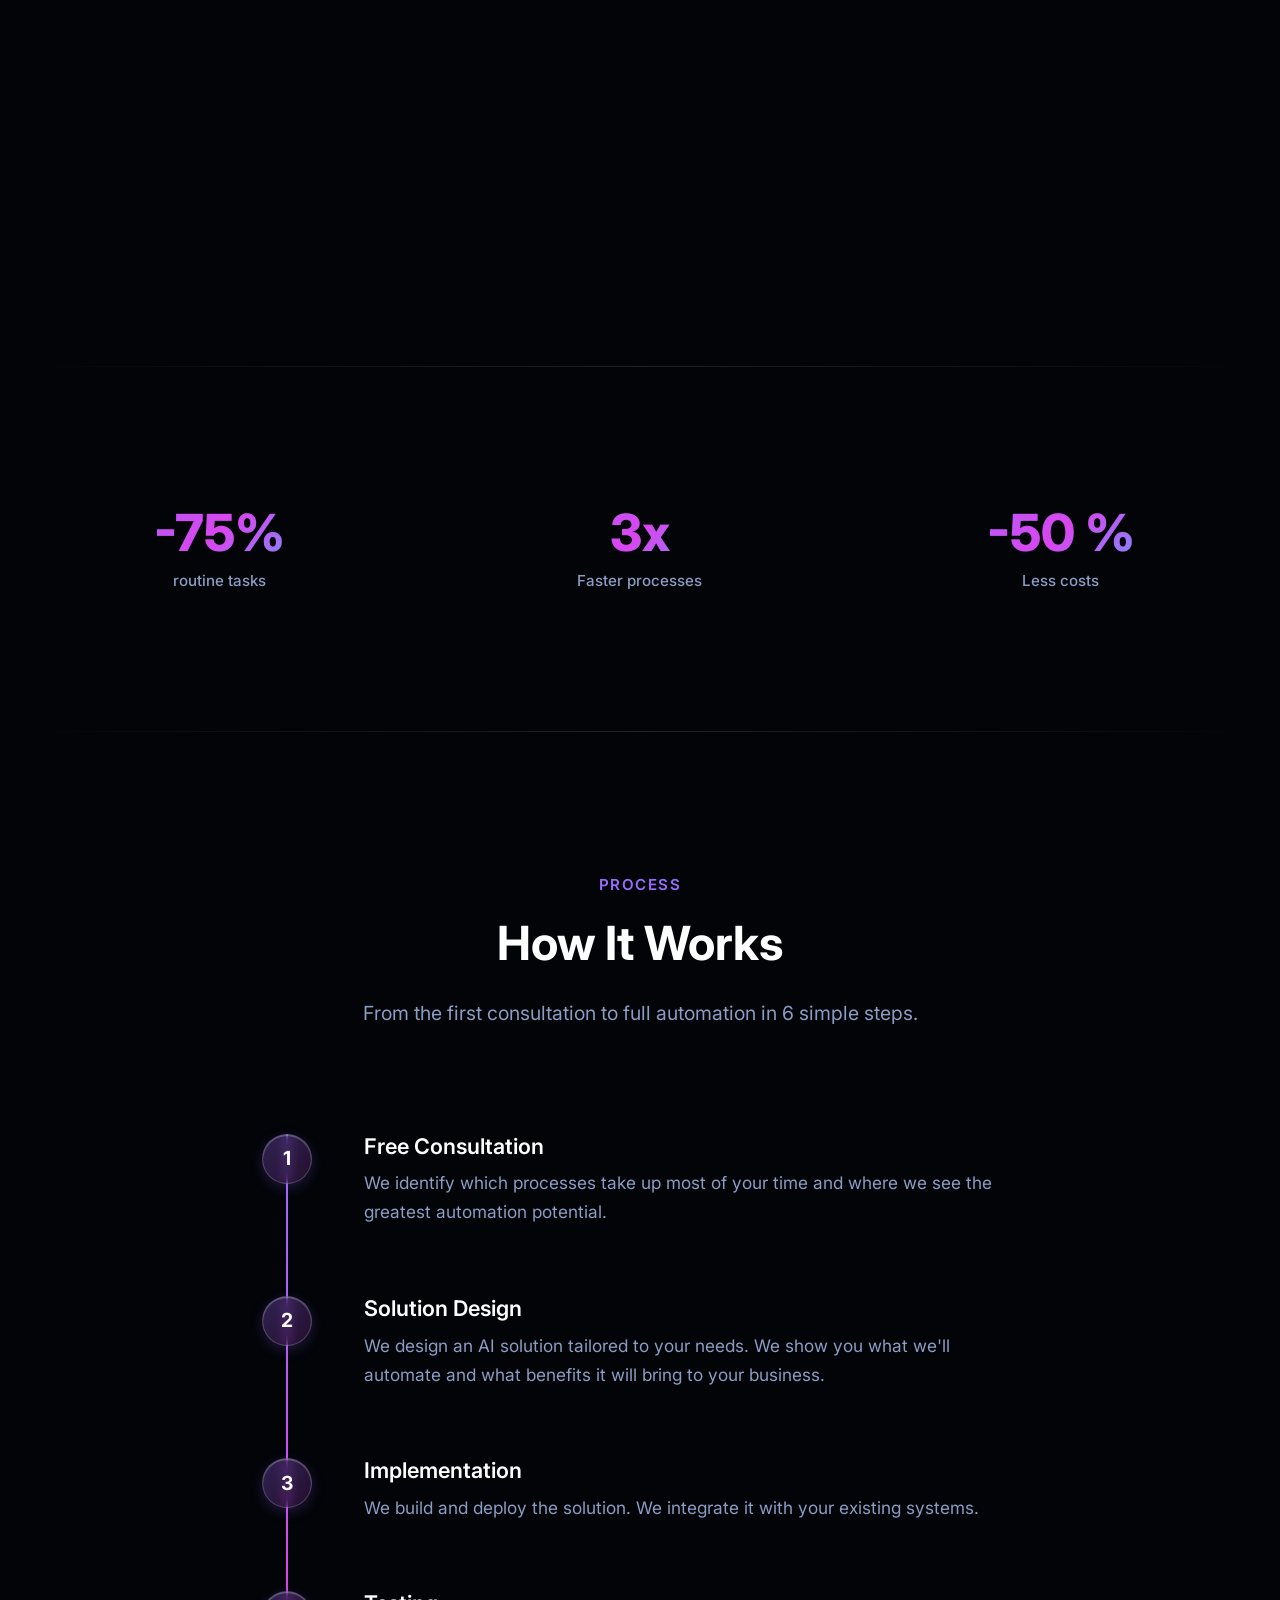
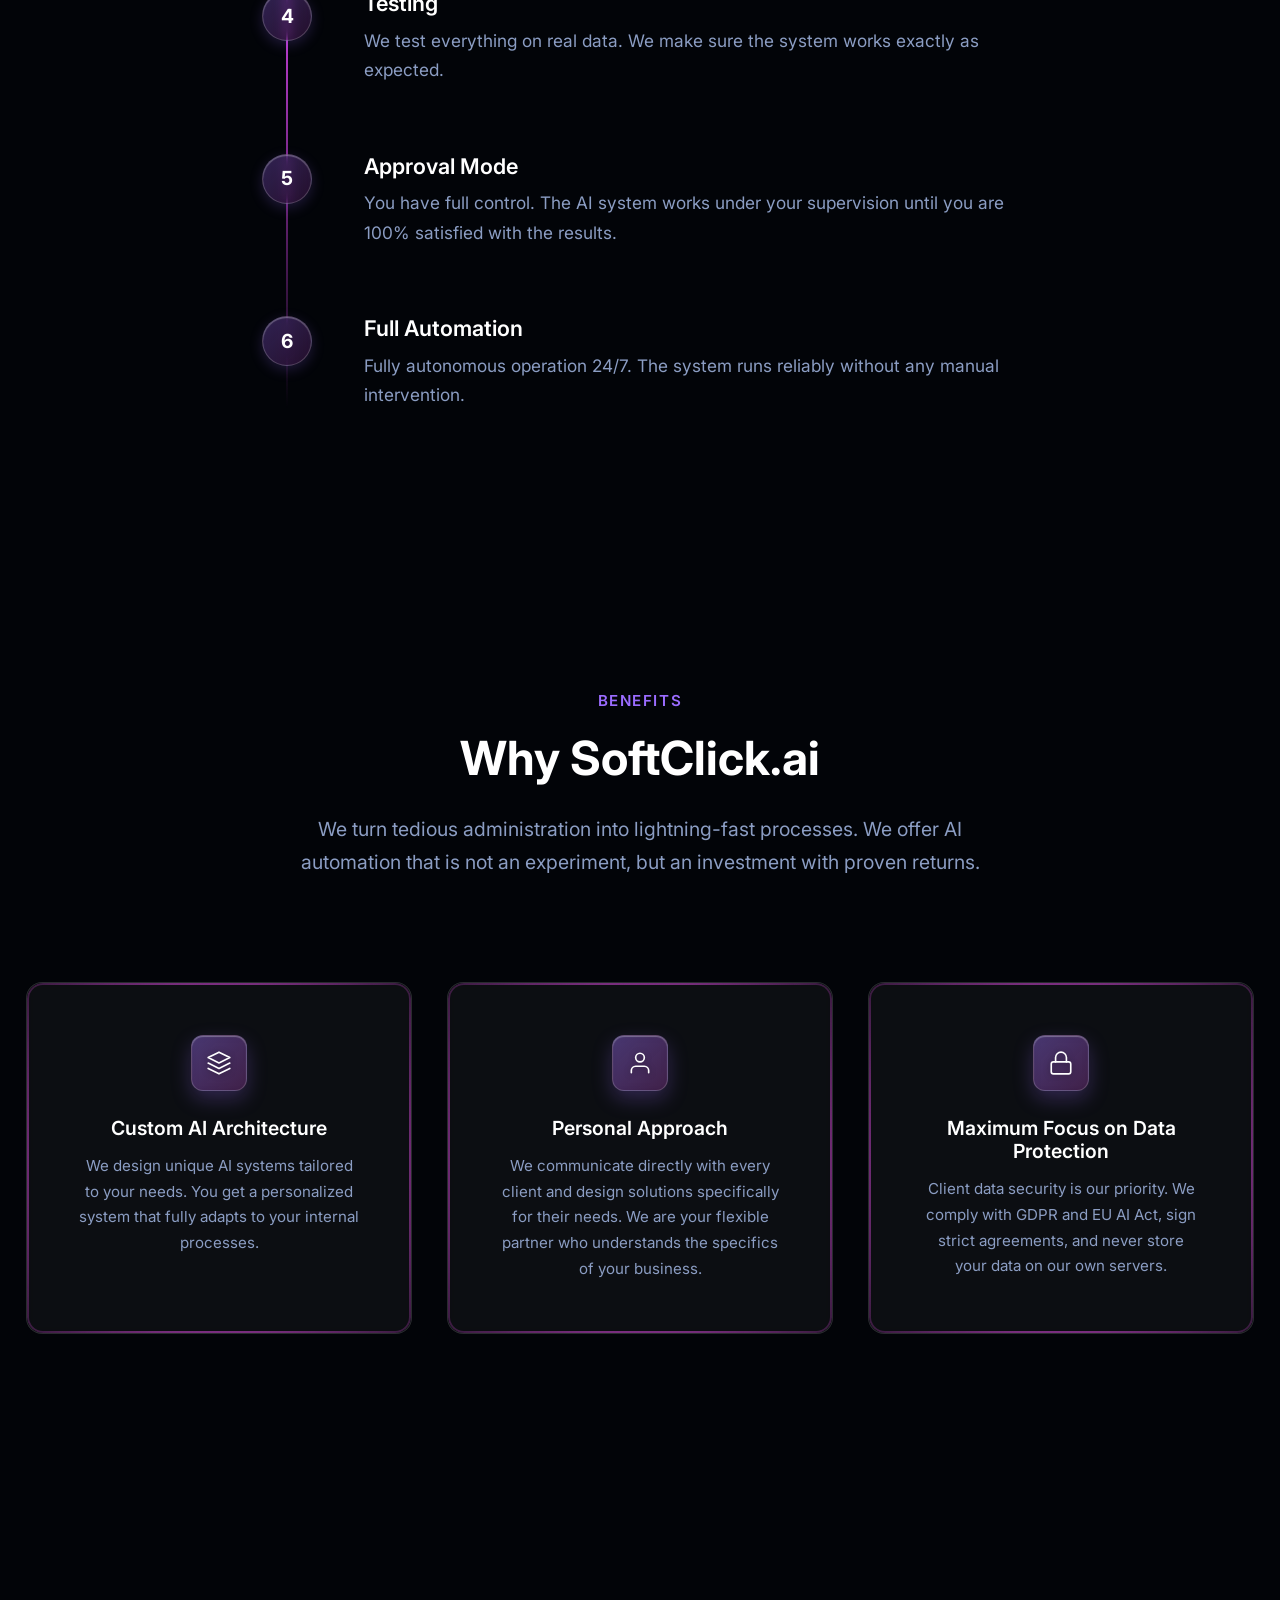
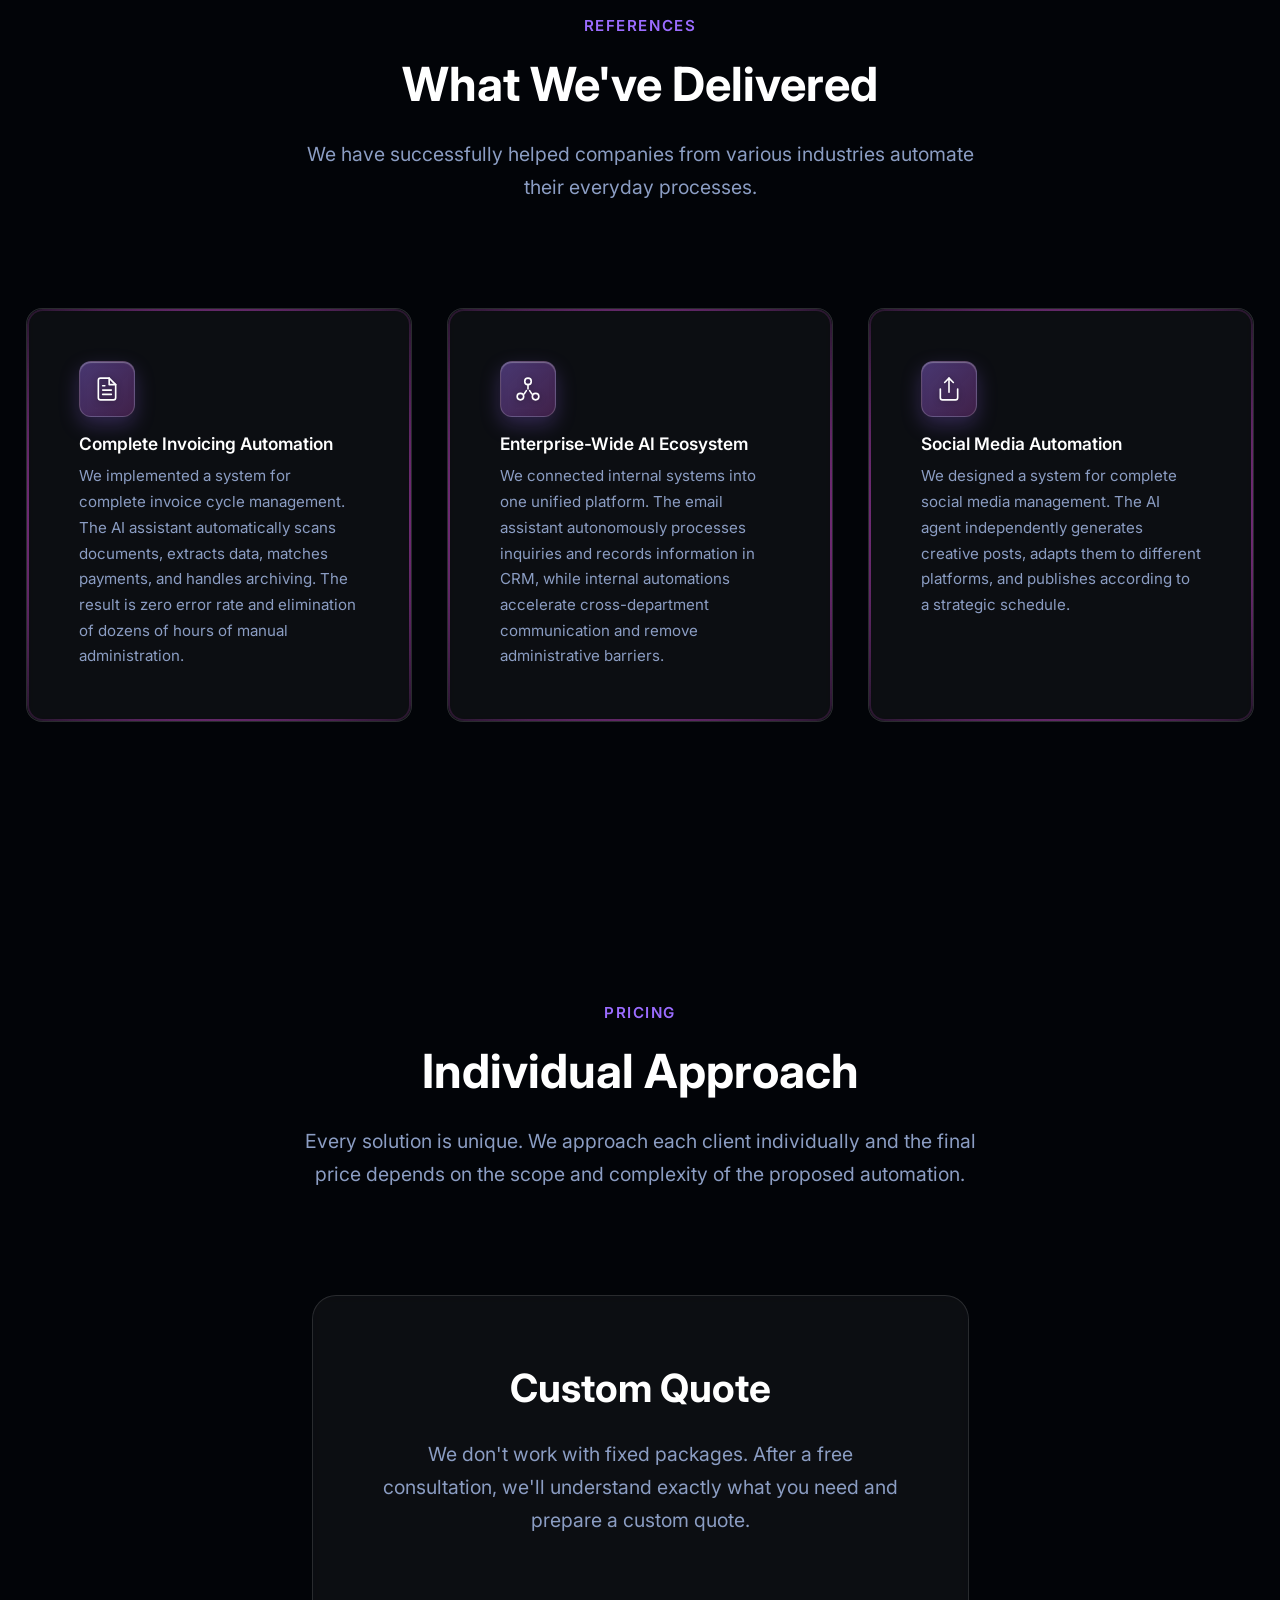
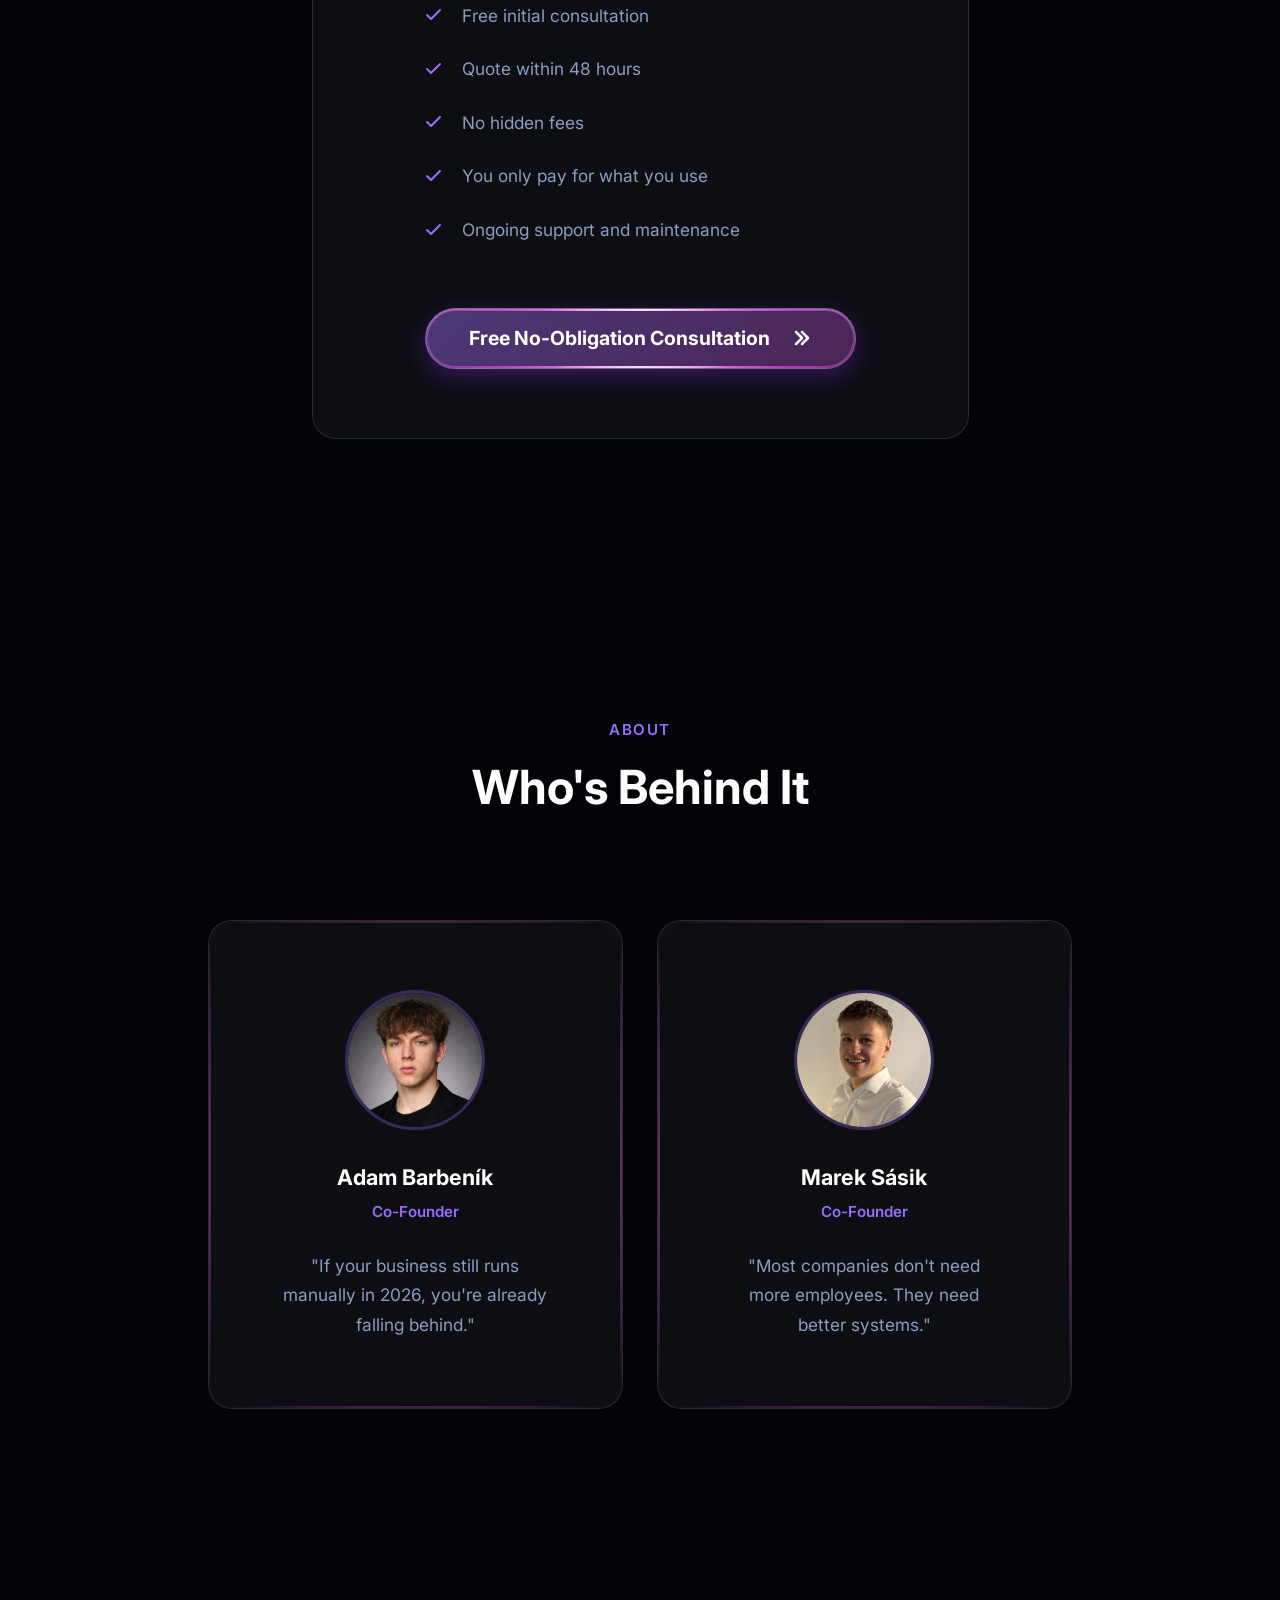
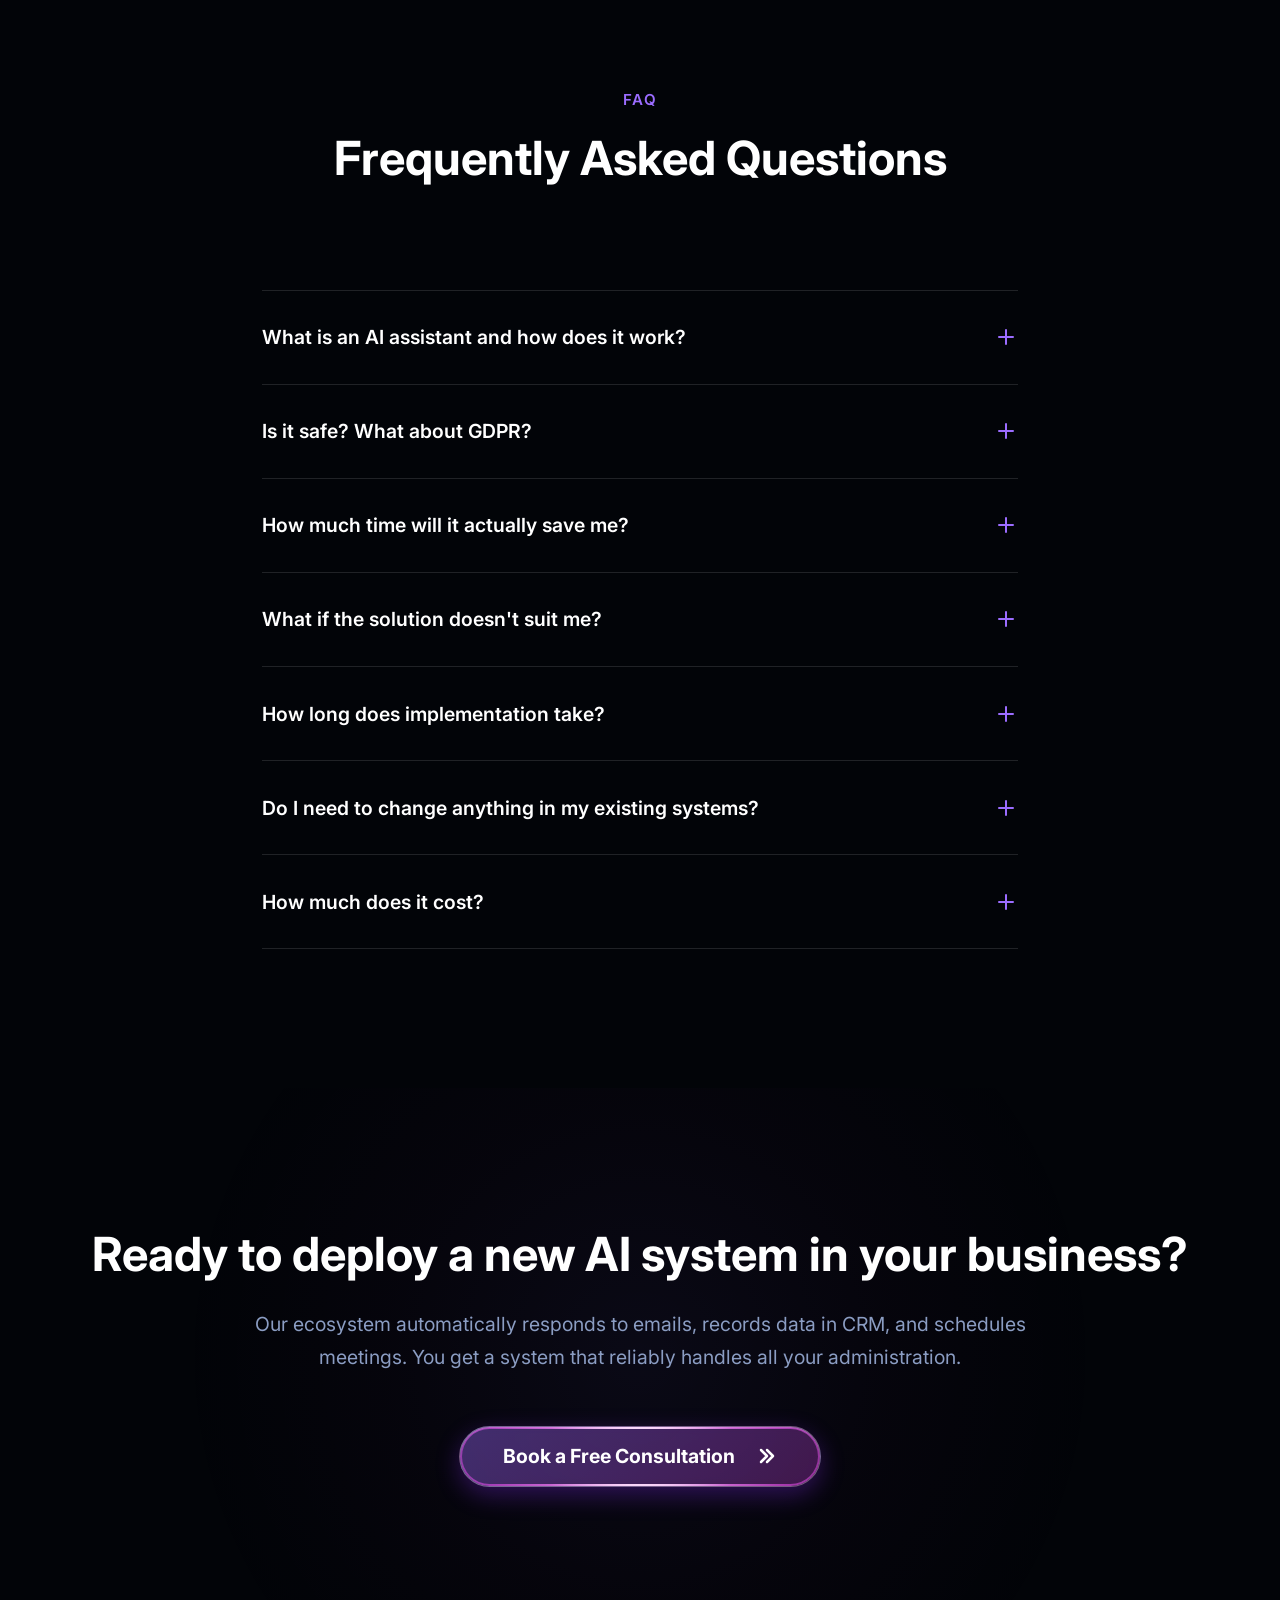
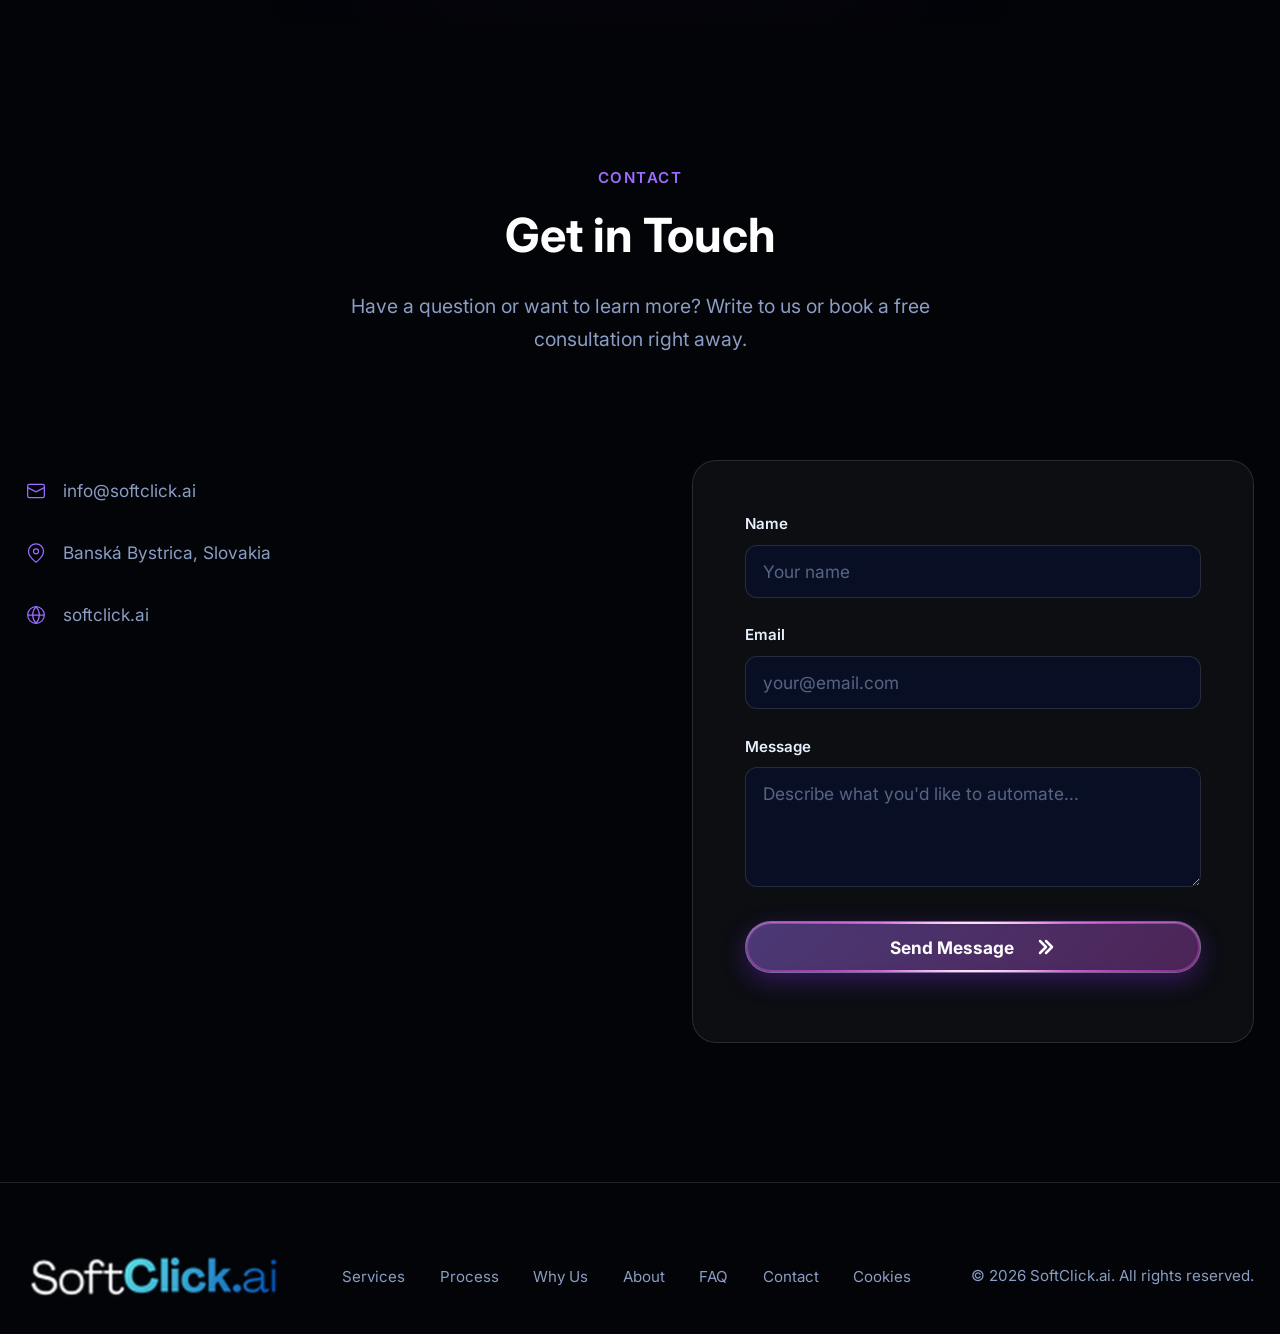
==== commit 6418145d: "Cookie lista so skutocnym blokovanim analytiky + mensia karta cennika COOKIES: - Google Analytics sa" ====
--- a/index.html
+++ b/index.html
@@ -10,14 +10,6 @@
       document.documentElement.lang=l;
       document.documentElement.dataset.lang=l;
     })();
-  </script>
-  <!-- Google Analytics -->
-  <script async src="https://www.googletagmanager.com/gtag/js?id=G-WQRX1E29P0"></script>
-  <script>
-    window.dataLayer = window.dataLayer || [];
-    function gtag(){dataLayer.push(arguments);}
-    gtag('js', new Date());
-    gtag('config', 'G-WQRX1E29P0');
   </script>
   <meta name="viewport" content="width=device-width, initial-scale=1.0">
   <title>AI Automatizácia pre Firmy | SoftClick.ai – AI Asistenti na Mieru</title>
@@ -205,16 +197,17 @@
   <link href="https://fonts.googleapis.com/css2?family=Inter:wght@400;500;600;700;800&display=swap" rel="stylesheet">
 
   <!-- Styles -->
-  <link rel="stylesheet" href="css/variables.css?v=20260730c">
-  <link rel="stylesheet" href="css/base.css?v=20260730c">
-  <link rel="stylesheet" href="css/i18n.css?v=20260730c">
-  <link rel="stylesheet" href="css/header.css?v=20260730c">
-  <link rel="stylesheet" href="css/hero.css?v=20260730c">
-  <link rel="stylesheet" href="css/marquee.css?v=20260730c">
-  <link rel="stylesheet" href="css/buttons.css?v=20260730c">
-  <link rel="stylesheet" href="css/sections.css?v=20260730c">
-  <link rel="stylesheet" href="css/contact.css?v=20260730c">
-  <link rel="stylesheet" href="css/responsive.css?v=20260730c">
+  <link rel="stylesheet" href="css/variables.css?v=20260730d">
+  <link rel="stylesheet" href="css/base.css?v=20260730d">
+  <link rel="stylesheet" href="css/i18n.css?v=20260730d">
+  <link rel="stylesheet" href="css/header.css?v=20260730d">
+  <link rel="stylesheet" href="css/hero.css?v=20260730d">
+  <link rel="stylesheet" href="css/marquee.css?v=20260730d">
+  <link rel="stylesheet" href="css/buttons.css?v=20260730d">
+  <link rel="stylesheet" href="css/sections.css?v=20260730d">
+  <link rel="stylesheet" href="css/contact.css?v=20260730d">
+  <link rel="stylesheet" href="css/responsive.css?v=20260730d">
+  <link rel="stylesheet" href="css/cookies.css?v=20260730d">
 
   <!-- Calendly CSS -->
   <link href="https://assets.calendly.com/assets/external/widget.css" rel="stylesheet">
@@ -973,6 +966,7 @@
             <li><a href="#onas" data-i18n="footer.about">O nás</a></li>
             <li><a href="#faq" data-i18n="footer.faq">FAQ</a></li>
             <li><a href="#kontakt" data-i18n="footer.contact">Kontakt</a></li>
+            <li><a href="cookies.html" data-i18n="footer.cookies">Cookies</a></li>
           </ul>
           <p class="footer-copy">&copy; 2026 <a href="/">SoftClick.ai</a>. <span data-i18n="footer.copy">Všetky práva vyhradené.</span></p>
         </div>
@@ -1009,14 +1003,15 @@
 
   <!-- Scripts -->
   <!-- 3D model viewer (hero logo) -->
-  <script type="module" src="js/model-viewer.min.js?v=20260730c"></script>
-
-  <script src="js/i18n.js?v=20260730c"></script>
-  <script src="js/stars.js?v=20260730c"></script>
-  <script src="js/main.js?v=20260730c"></script>
-  <script src="js/animations.js?v=20260730c"></script>
+  <script type="module" src="js/model-viewer.min.js?v=20260730d"></script>
+
+  <script src="js/i18n.js?v=20260730d"></script>
+  <script src="js/stars.js?v=20260730d"></script>
+  <script src="js/main.js?v=20260730d"></script>
+  <script src="js/animations.js?v=20260730d"></script>
 
   <!-- Calendly -->
   <script src="https://assets.calendly.com/assets/external/widget.js" async></script>
+  <script src="js/cookies.js?v=20260730d"></script>
 </body>
 </html>
--- a/css/sections.css
+++ b/css/sections.css
@@ -675,7 +675,7 @@
 
 /* ===== PRICING ===== */
 .pricing-wrapper {
-  max-width: 43.75rem;
+  max-width: 38rem;
   margin: 0 auto;
   text-align: center;
 }
@@ -686,7 +686,7 @@
   backdrop-filter: blur(5px);
   -webkit-backdrop-filter: blur(5px);
   border-radius: var(--radius-xl);
-  padding: var(--space-4xl) var(--space-3xl);
+  padding: var(--space-3xl) var(--space-2xl);
 }
 
 .pricing-card h3 {
--- a/css/cookies.css
+++ b/css/cookies.css
@@ -0,0 +1,88 @@
+/* ===== COOKIE LISTA ===== */
+.cookie-bar {
+  position: fixed;
+  left: 50%;
+  bottom: 0;
+  transform: translate(-50%, 120%);
+  width: min(64rem, calc(100% - 2rem));
+  margin-bottom: var(--space-lg);
+  z-index: 10000;
+  background: rgba(255, 255, 255, 0.055);
+  border: 1px solid rgba(255, 255, 255, 0.14);
+  border-radius: var(--radius-lg);
+  backdrop-filter: blur(14px);
+  -webkit-backdrop-filter: blur(14px);
+  box-shadow: 0 18px 50px rgba(0, 0, 0, 0.55),
+              inset 0 1px 1px rgba(255, 255, 255, 0.16);
+  opacity: 0;
+  transition: transform 0.45s cubic-bezier(0.22, 1, 0.36, 1), opacity 0.45s ease;
+}
+
+.cookie-bar.is-open {
+  transform: translate(-50%, 0);
+  opacity: 1;
+}
+
+.cookie-bar__inner {
+  display: flex;
+  align-items: center;
+  gap: var(--space-xl);
+  padding: var(--space-lg) var(--space-xl);
+}
+
+.cookie-bar__text strong {
+  display: block;
+  color: var(--text-heading);
+  font-size: var(--font-size-base);
+  font-weight: 600;
+  margin-bottom: 4px;
+}
+
+.cookie-bar__text p {
+  margin: 0;
+  font-size: var(--font-size-sm);
+  line-height: 1.6;
+  color: var(--text-muted);
+}
+
+.cookie-bar__text a {
+  color: var(--accent-violet);
+  text-decoration: underline;
+  text-decoration-color: rgba(155, 108, 255, 0.45);
+}
+
+.cookie-bar__text a:hover {
+  text-decoration-color: var(--accent-violet);
+}
+
+.cookie-bar__actions {
+  display: flex;
+  gap: var(--space-sm);
+  flex-shrink: 0;
+}
+
+.cookie-bar__actions .btn {
+  white-space: nowrap;
+}
+
+@media (max-width: 767px) {
+  .cookie-bar__inner {
+    flex-direction: column;
+    align-items: stretch;
+    gap: var(--space-md);
+    padding: var(--space-lg);
+  }
+  .cookie-bar__actions {
+    flex-direction: column-reverse;
+  }
+  .cookie-bar__actions .btn {
+    width: 100%;
+    justify-content: center;
+  }
+}
+
+@media (prefers-reduced-motion: reduce) {
+  .cookie-bar {
+    transition: none;
+  }
+}
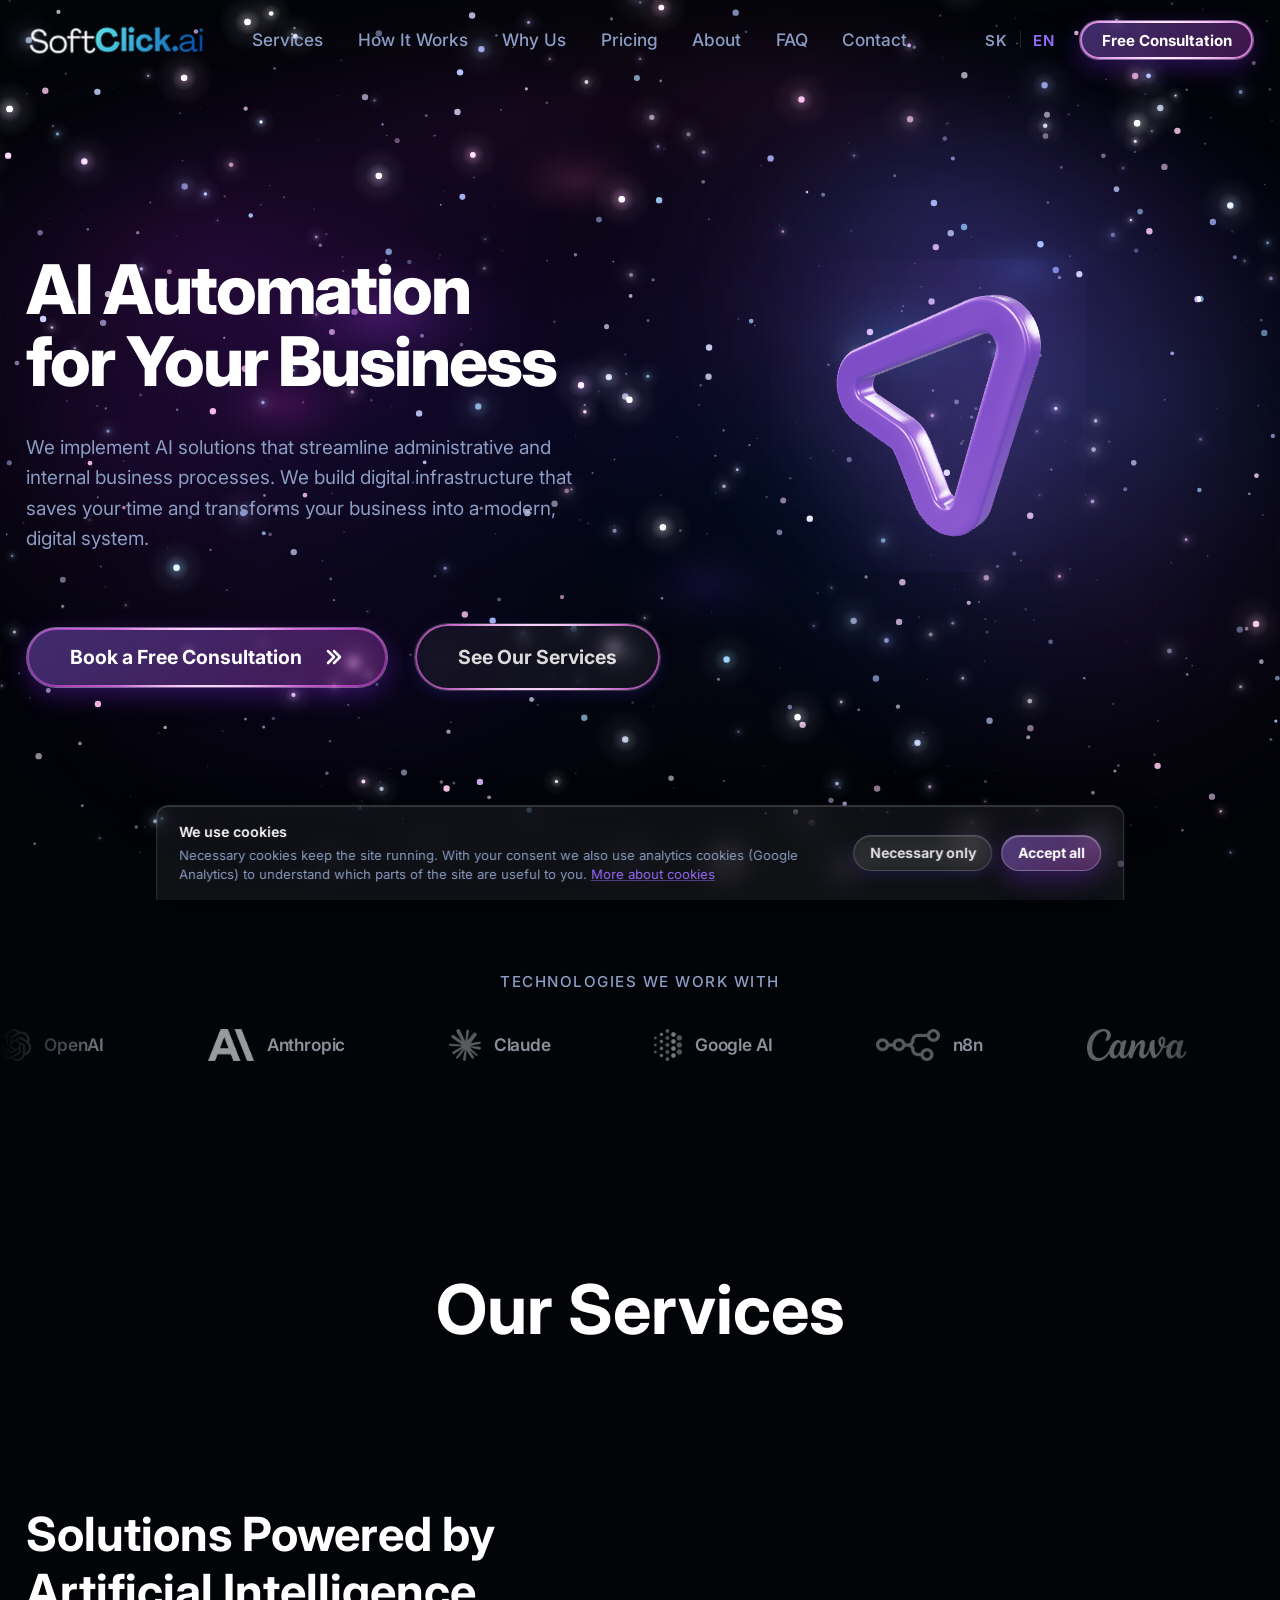
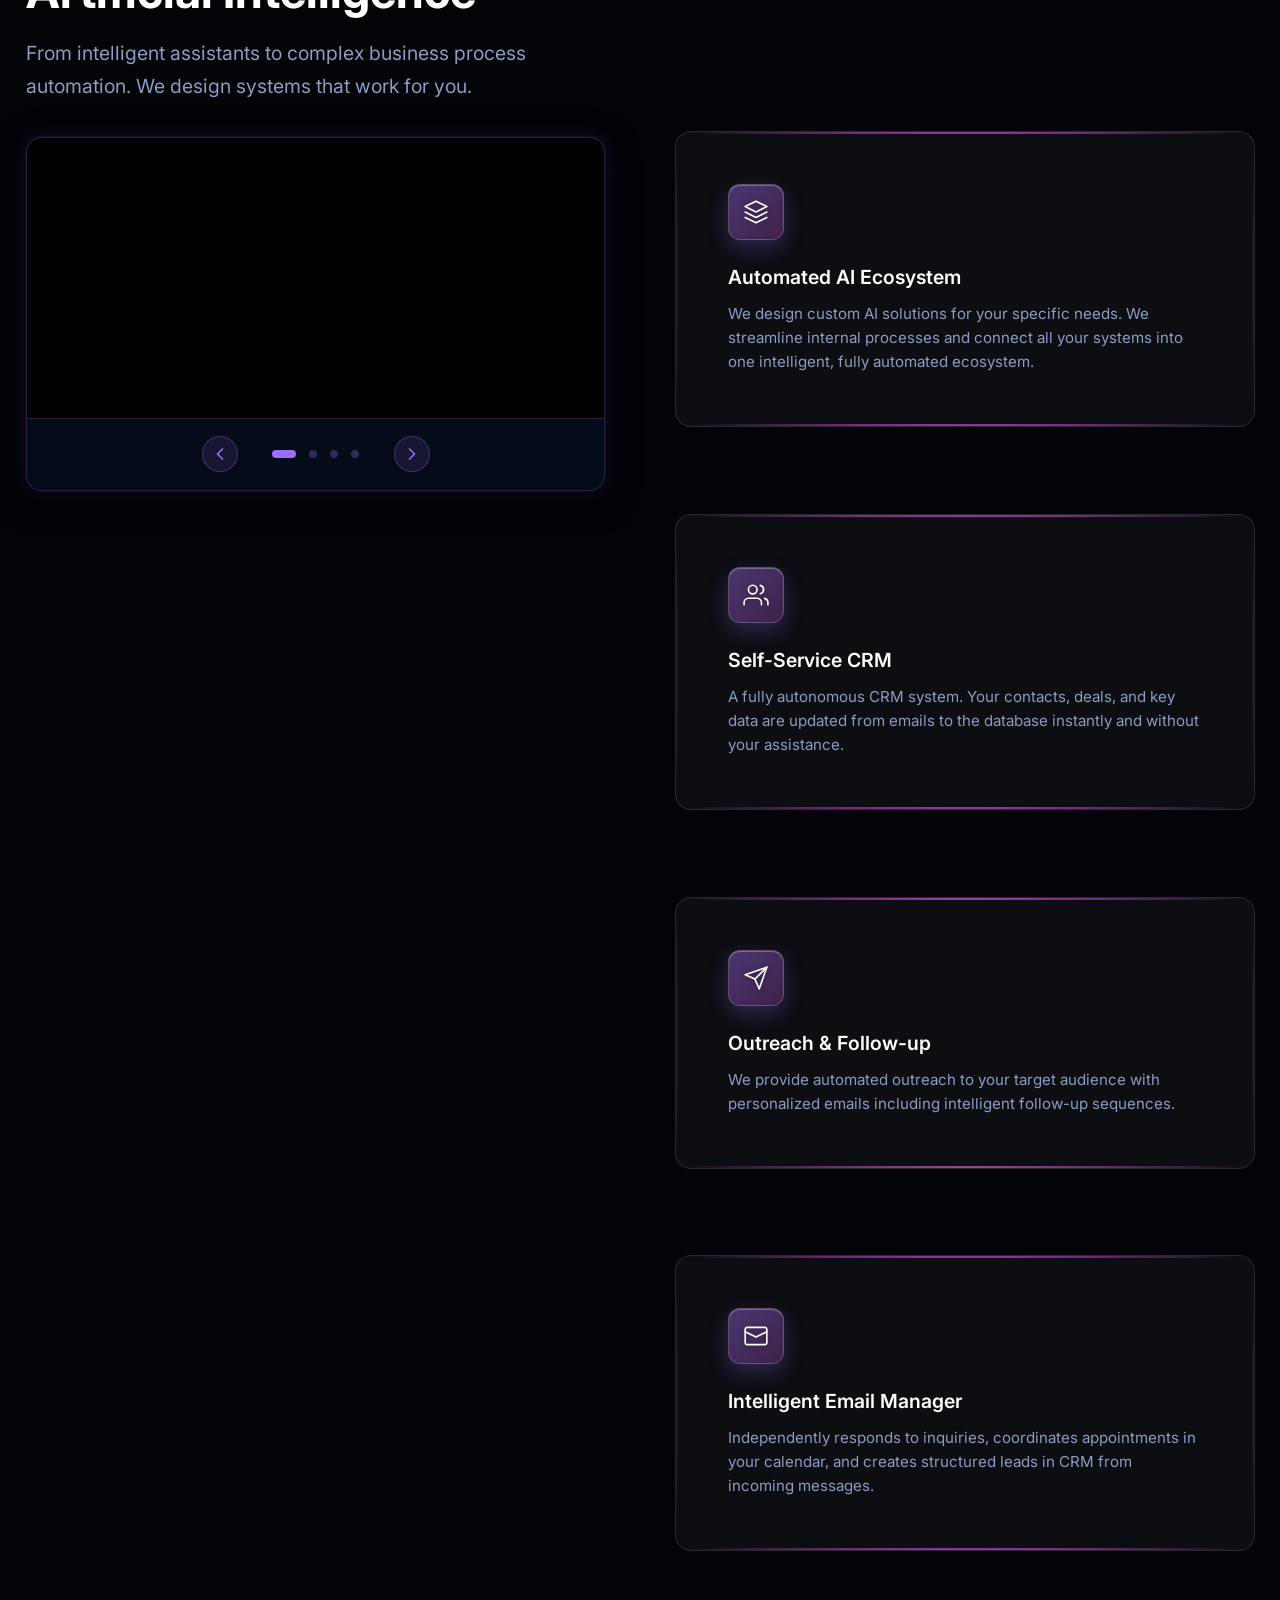
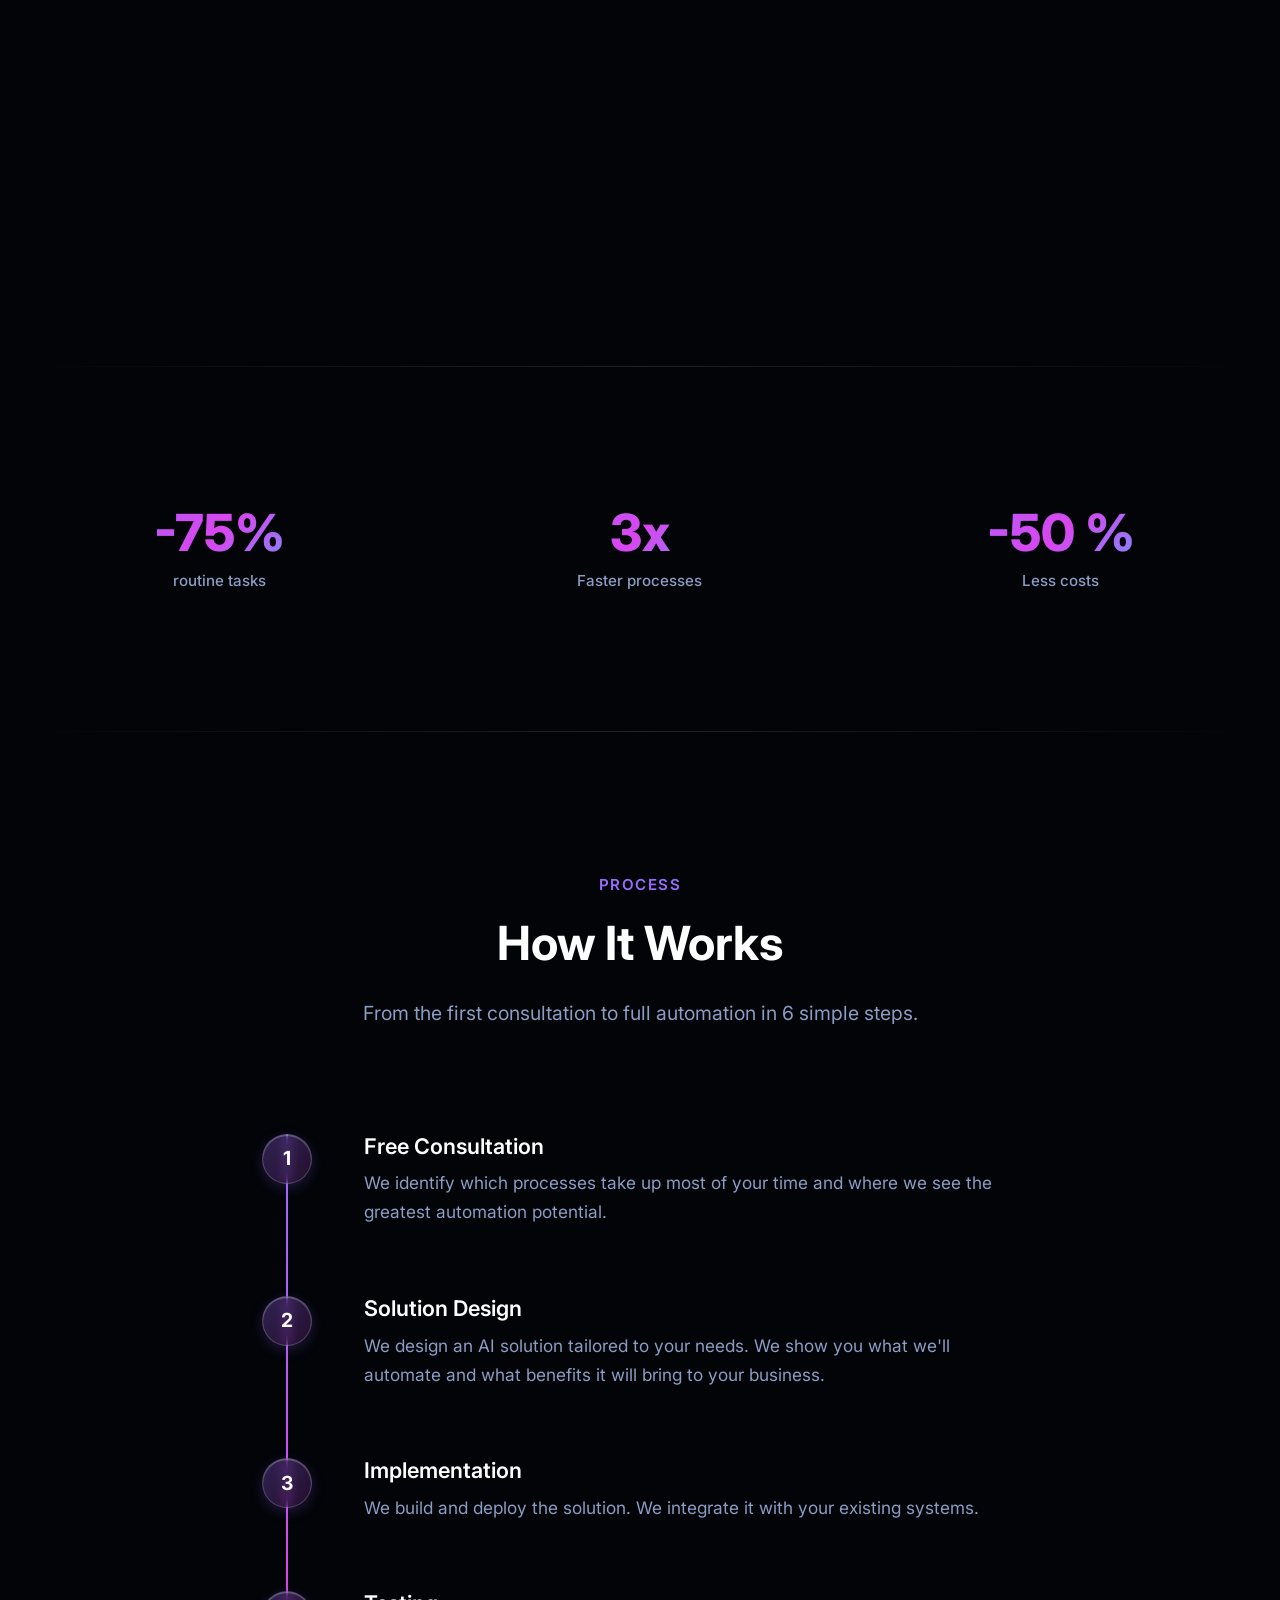
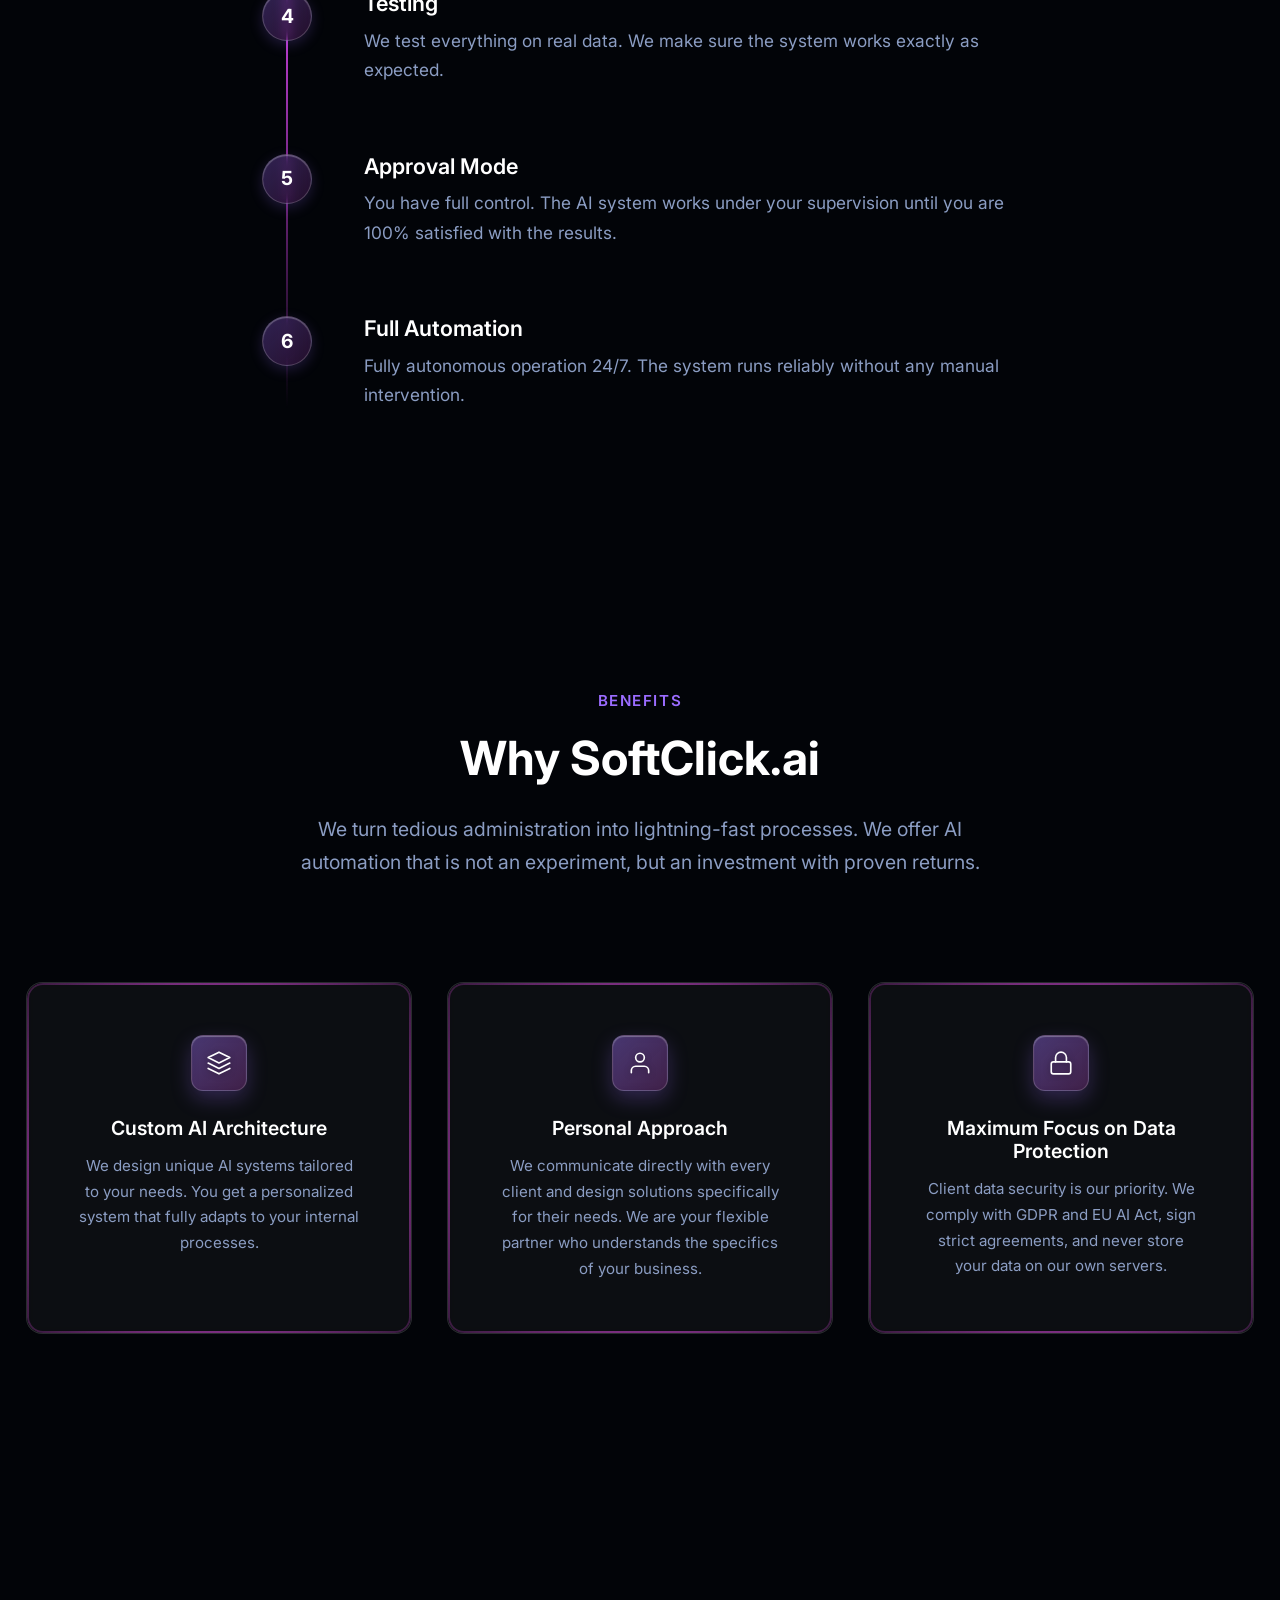
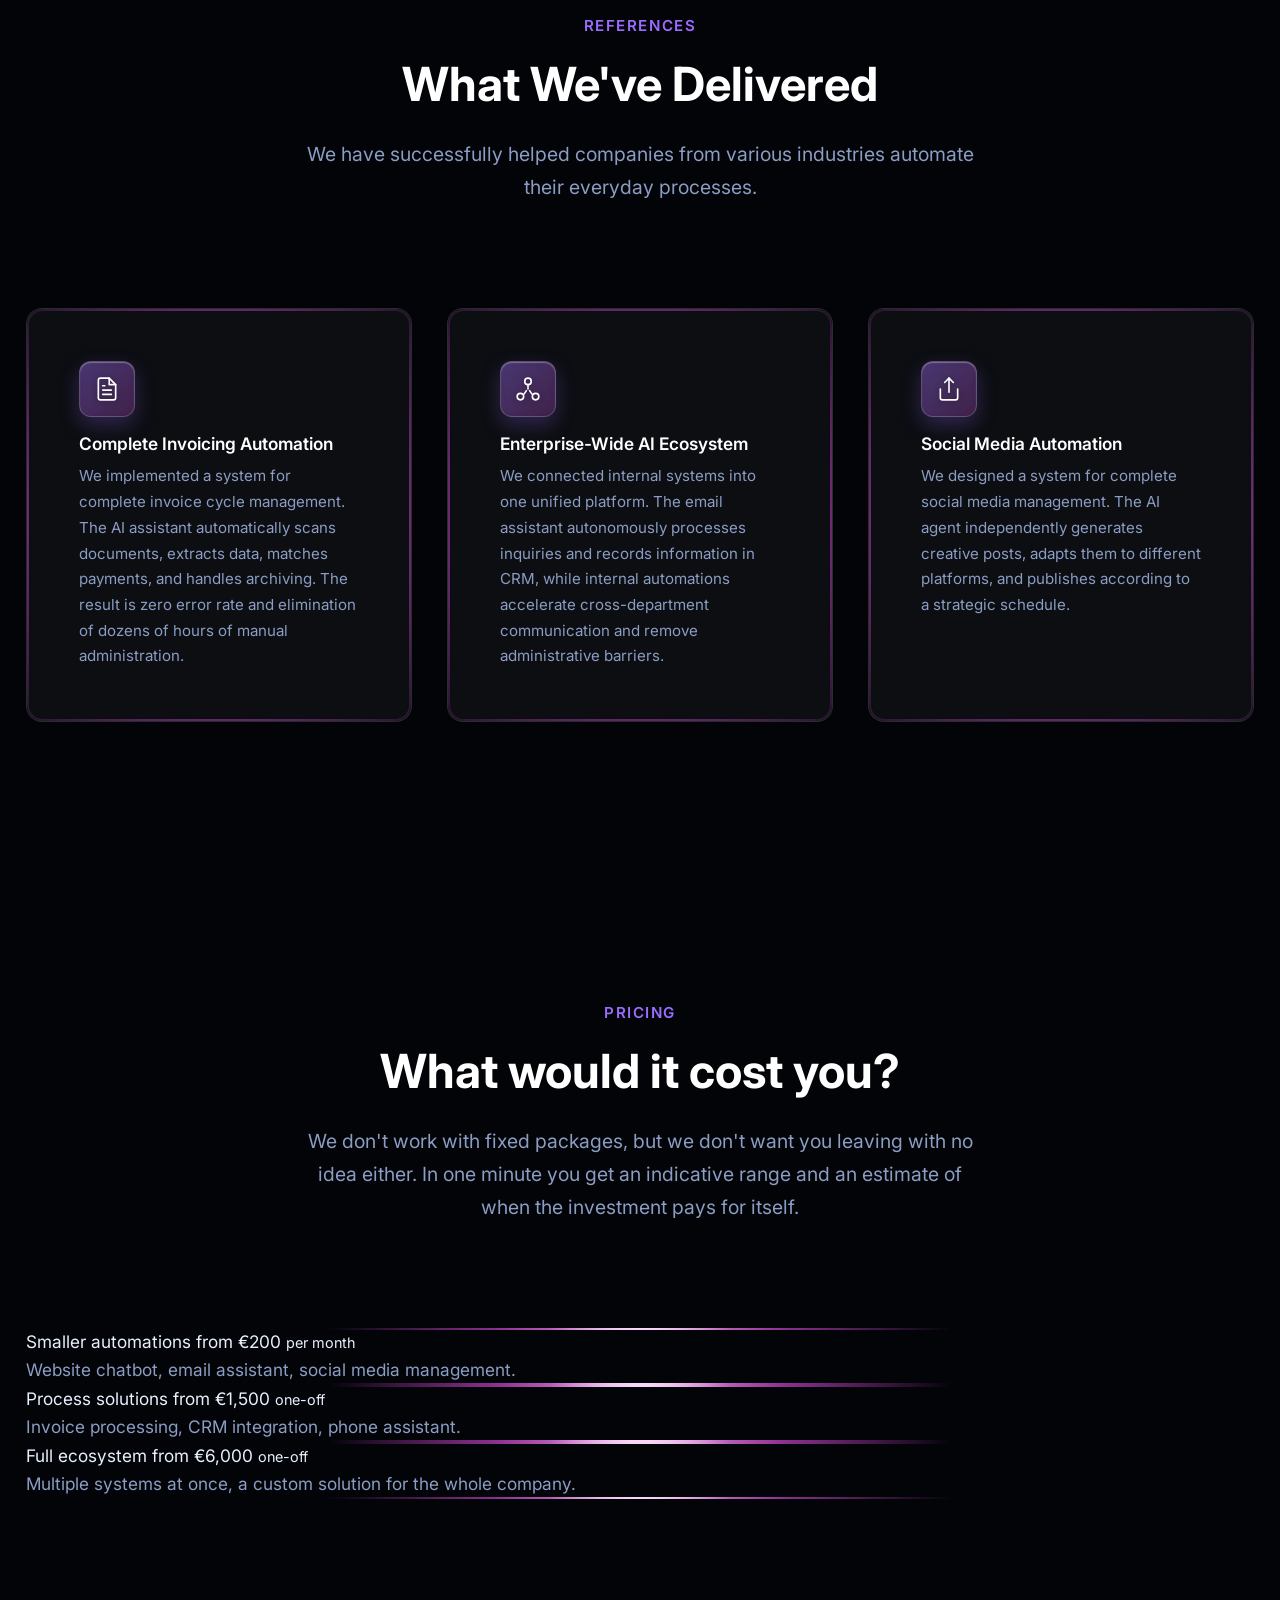
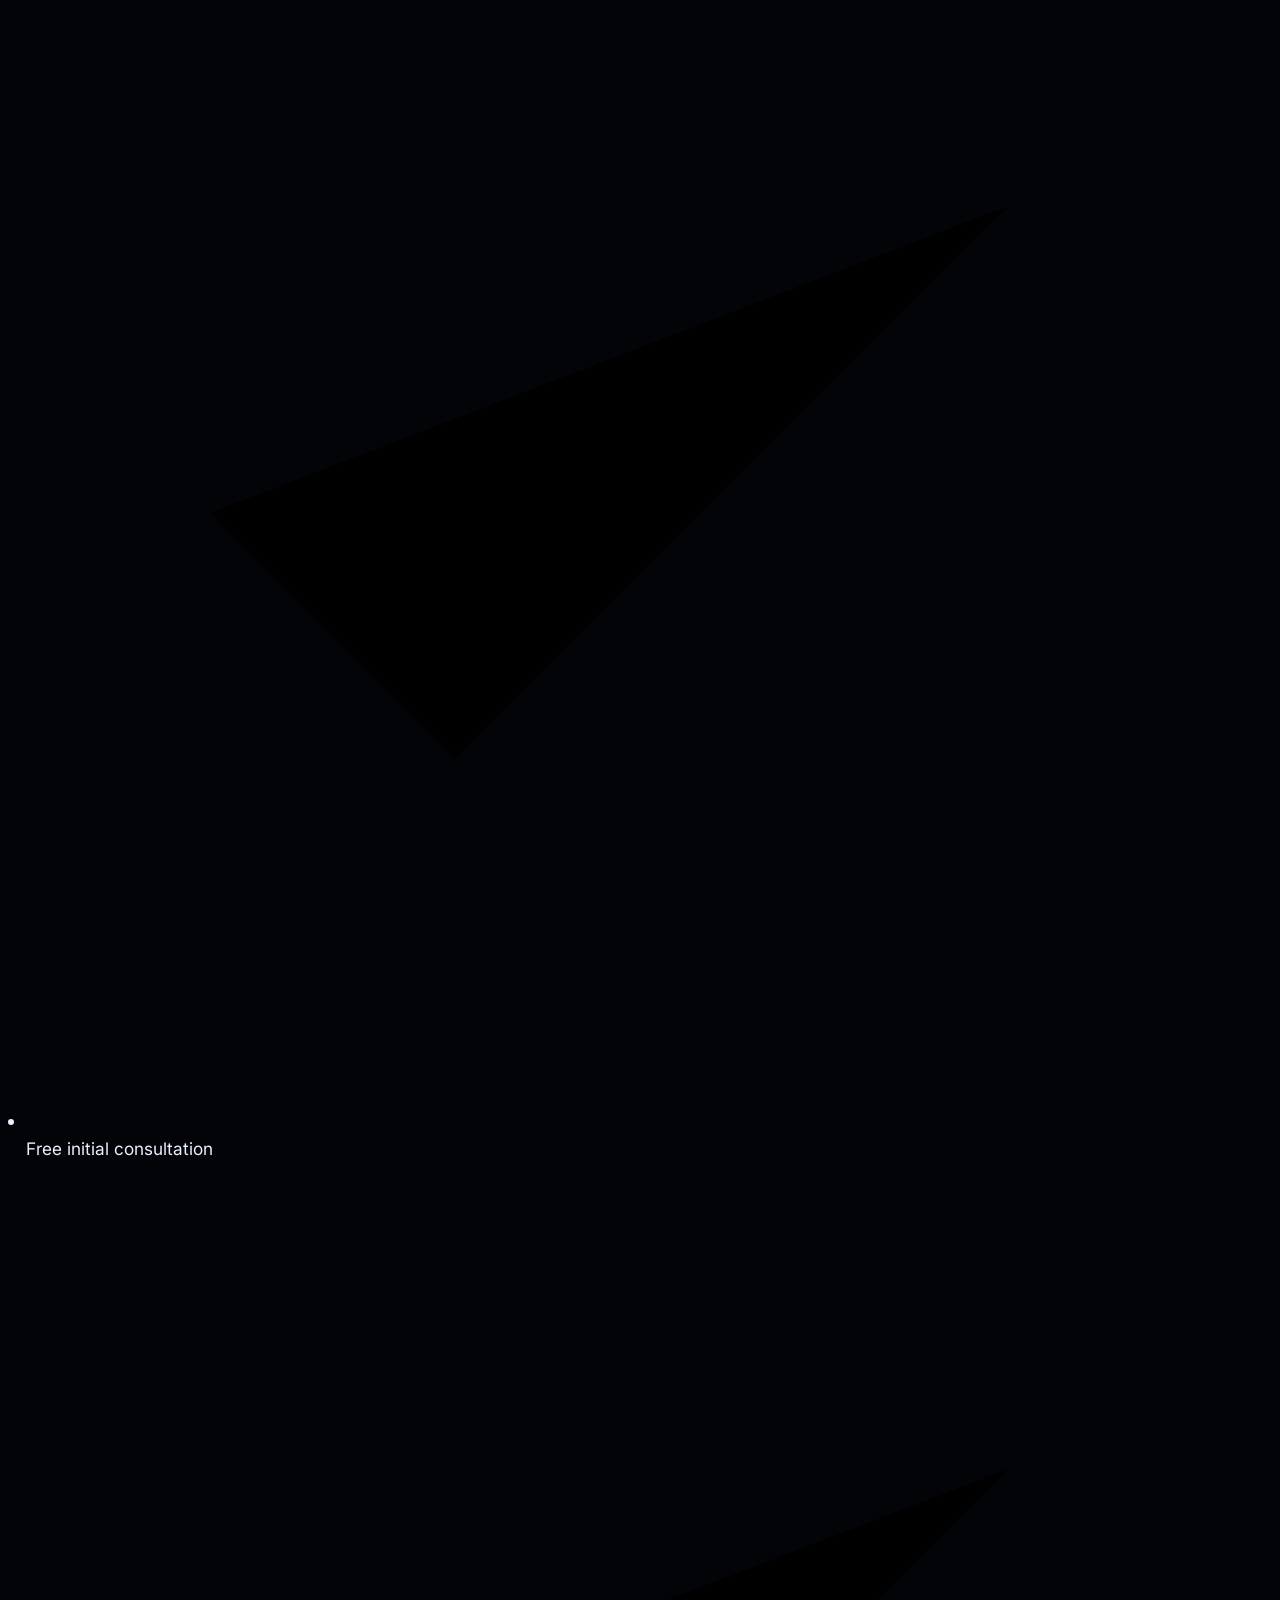
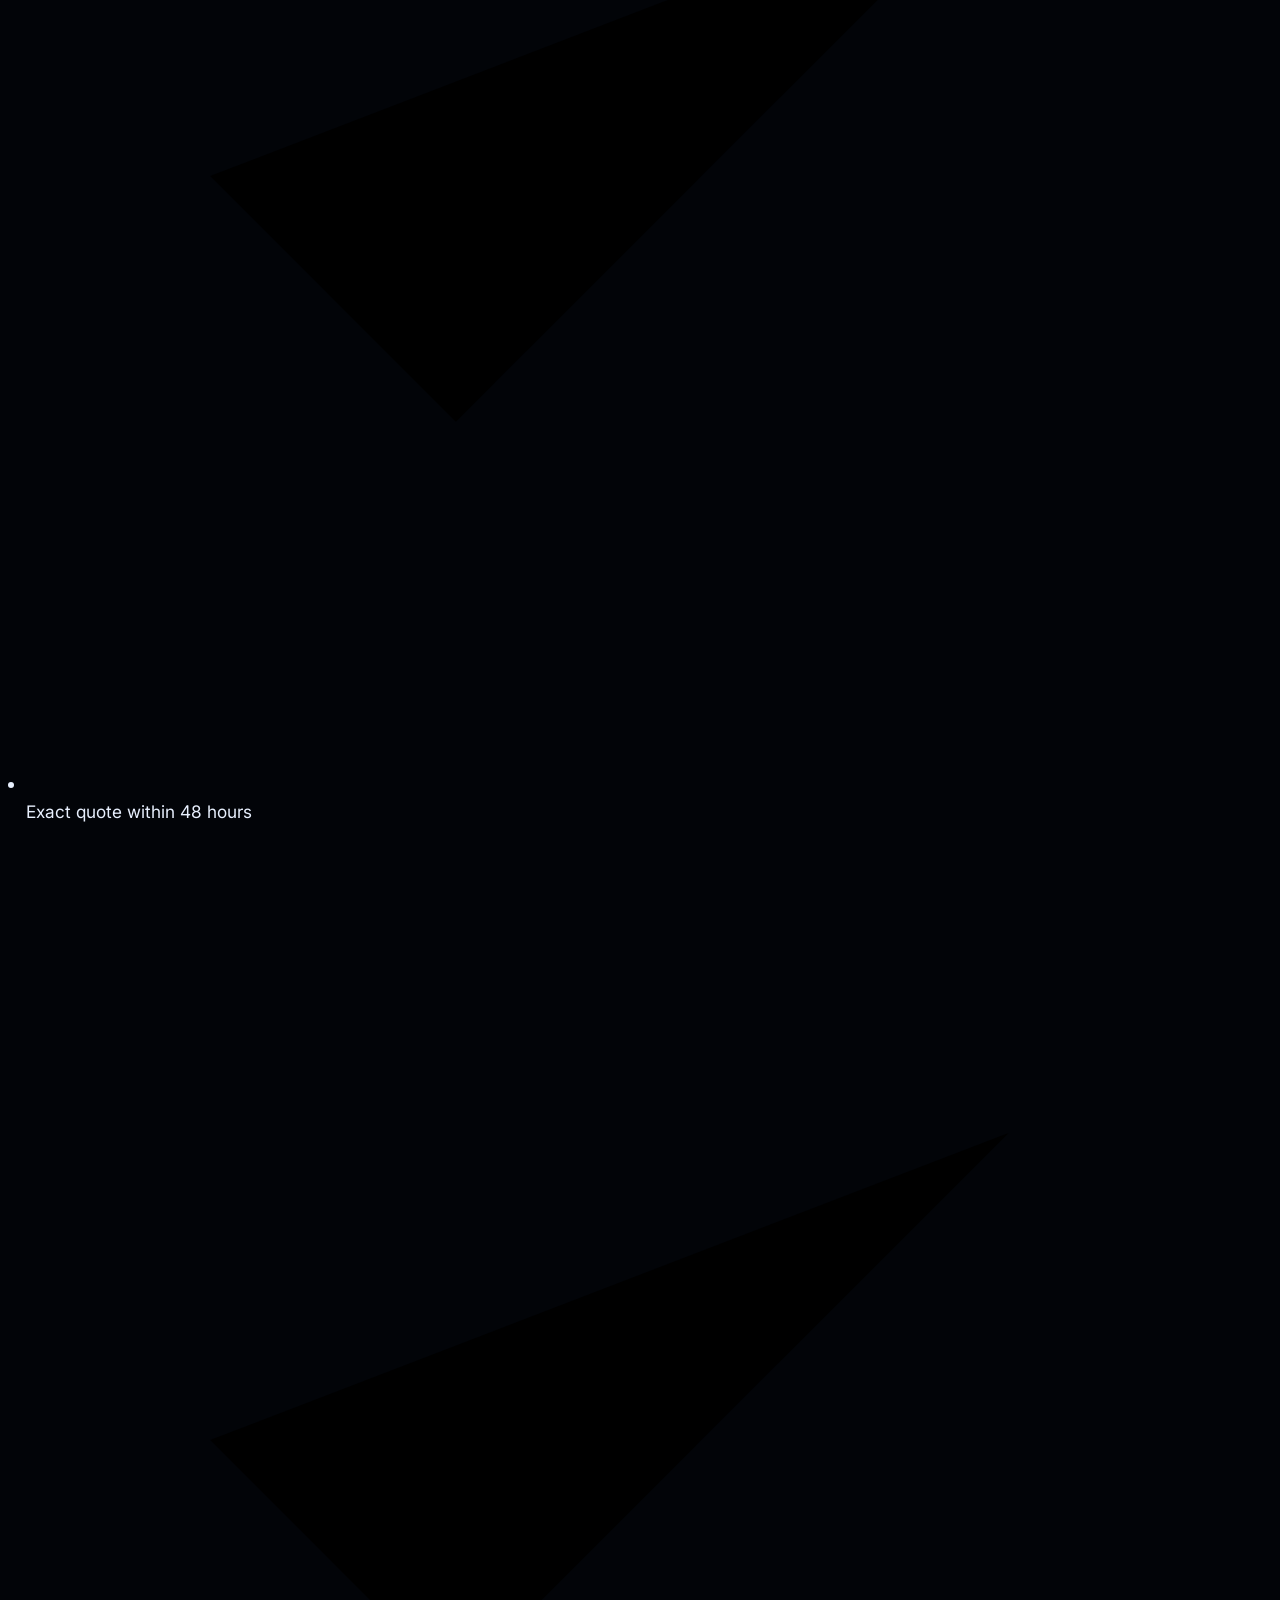
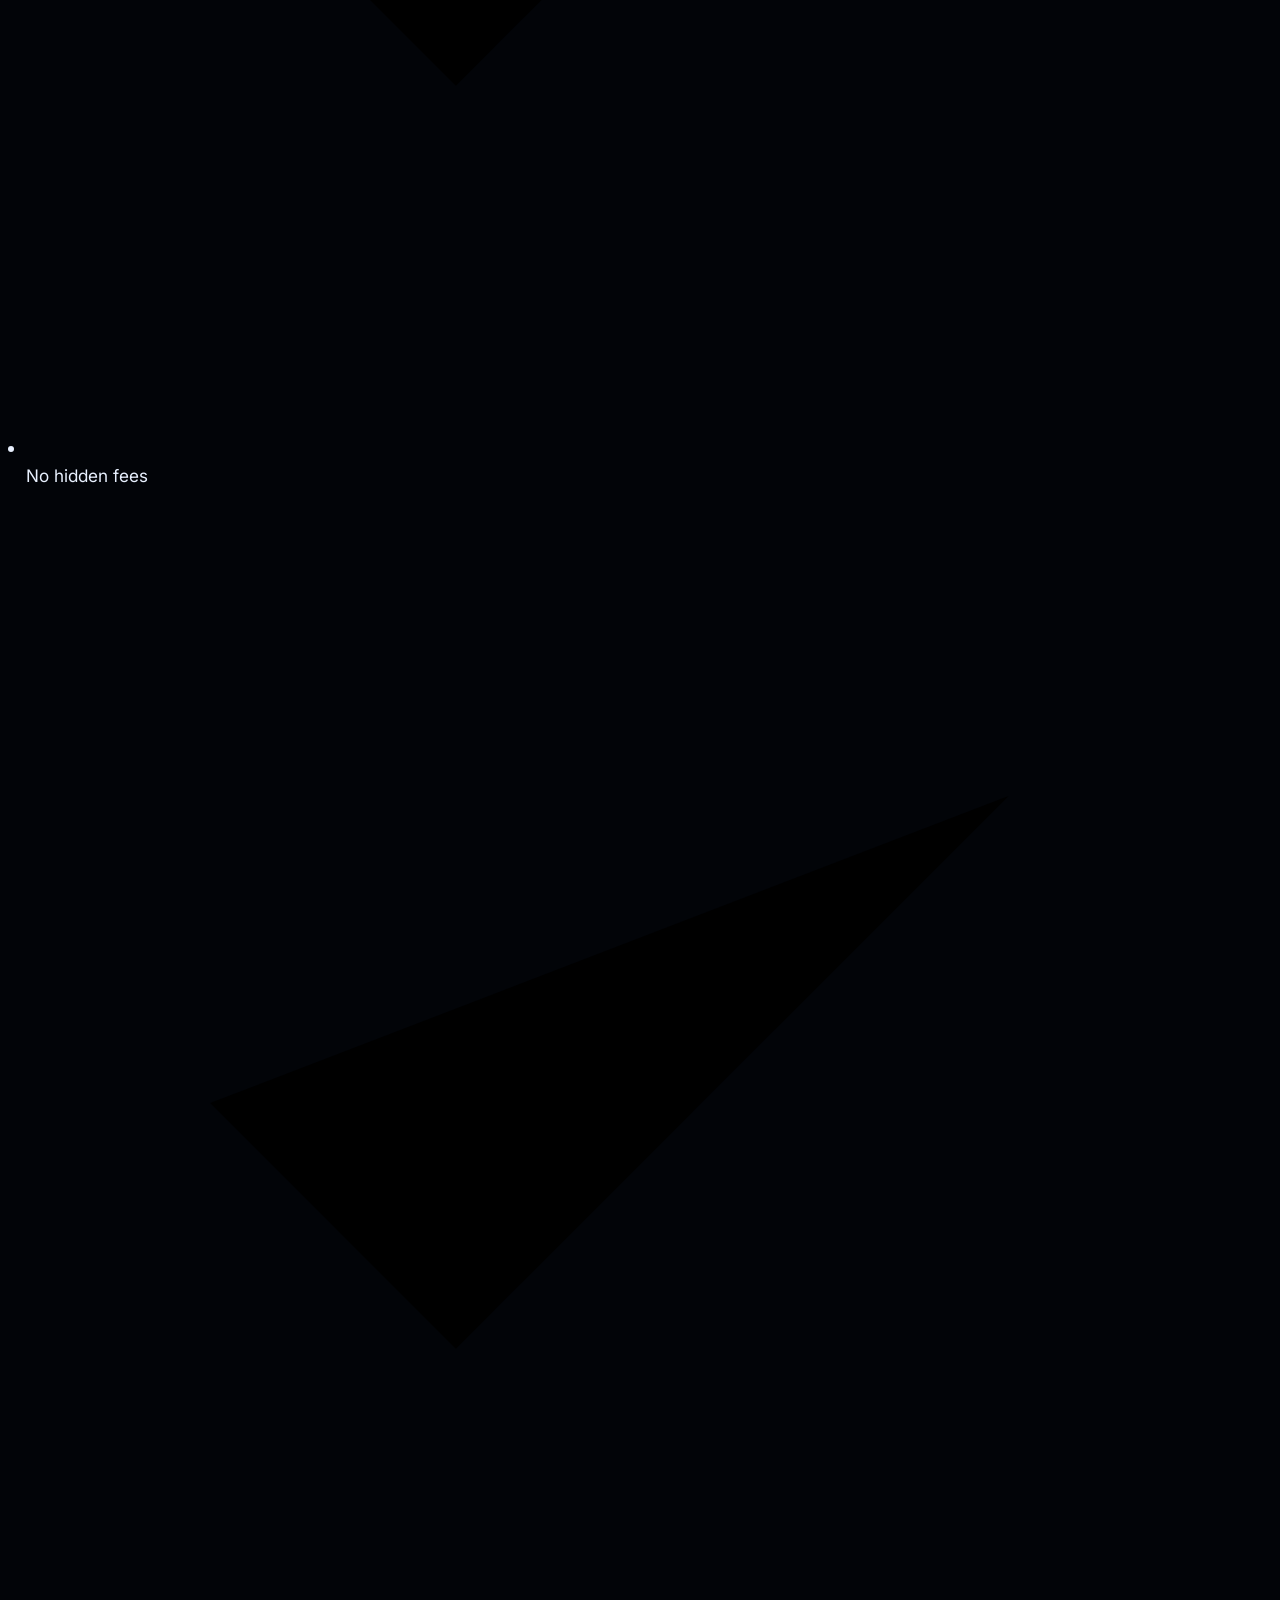
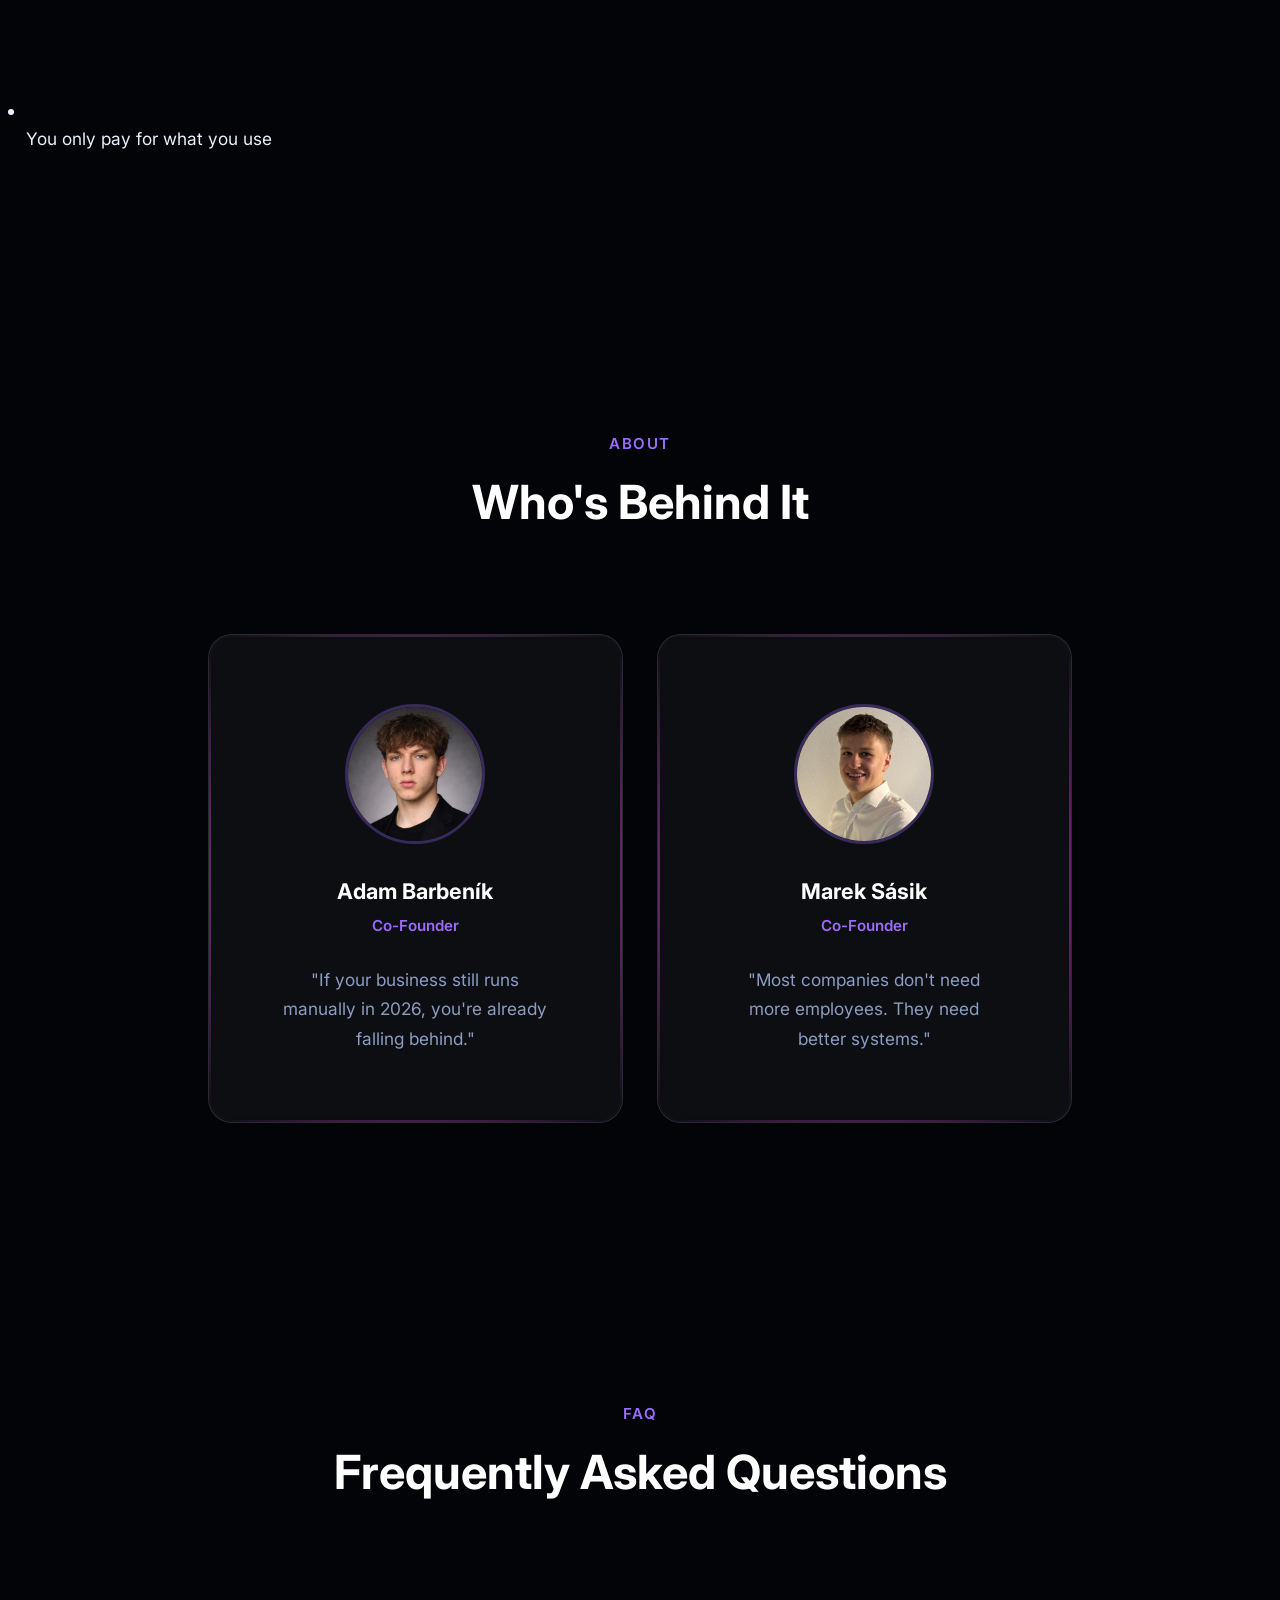
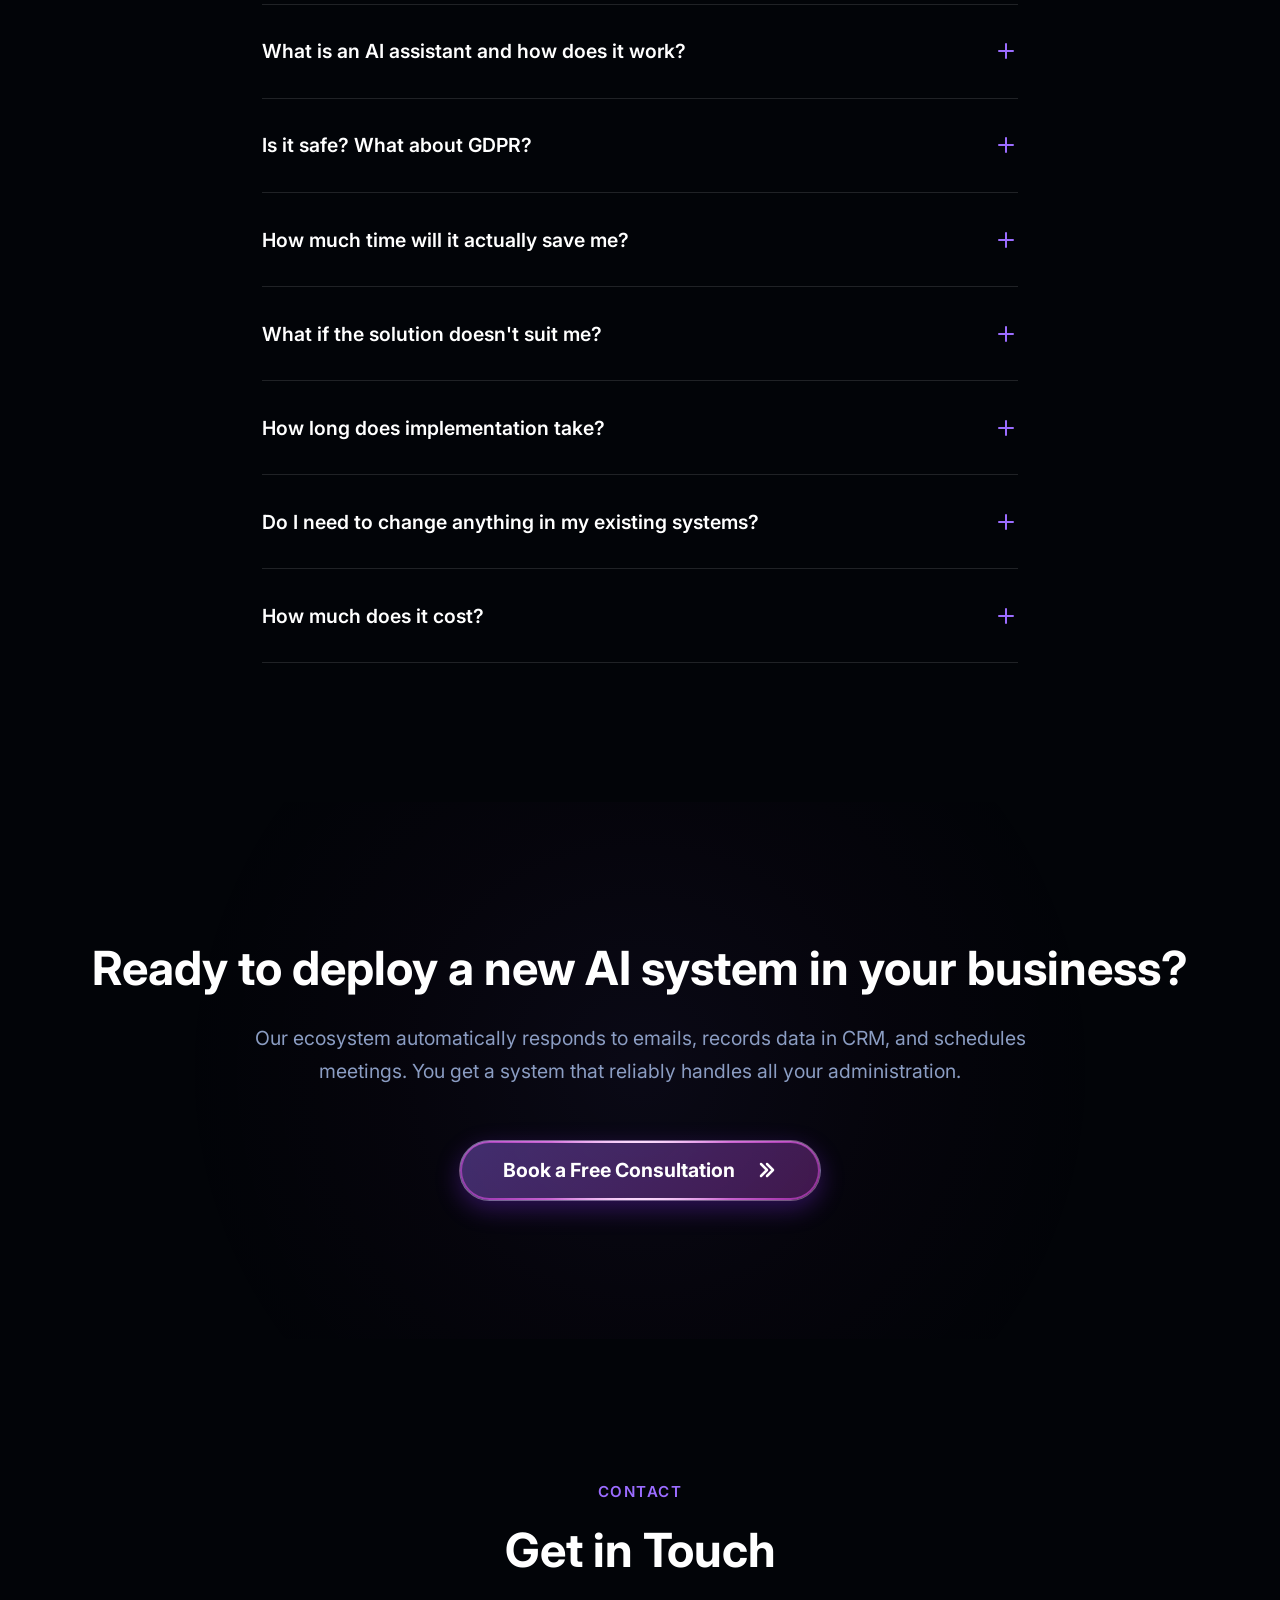
==== commit 3b0326bd: "Cookie lista: kompaktnejsi dizajn + stranka ochrany osobnych udajov - Cookie lista prerobena z velke" ====
--- a/index.html
+++ b/index.html
@@ -184,7 +184,7 @@
         "name": "Koľko to stojí?",
         "acceptedAnswer": {
           "@type": "Answer",
-          "text": "Cena závisí od rozsahu a zložitosti riešenia. Nepracujeme s fixnými balíčkami – po bezplatnej konzultácii Vám pripravíme cenovú ponuku na mieru do 48 hodín. Úvodná konzultácia je vždy zadarmo a nezáväzná."
+          "text": "Menšie automatizácie ako chatbot na web alebo email asistent štartujú na 200 € mesačne. Procesné riešenia typu spracovanie faktúr alebo prepojenie CRM začínajú na 1 500 € jednorazovo, komplexné firemné ekosystémy na 6 000 €. Orientačné rozpätie pre Vašu situáciu Vám za minútu vypočíta cenová kalkulačka na tejto stránke. Presnú ponuku pripravíme do 48 hodín po bezplatnej konzultácii."
         }
       }
     ]
@@ -197,17 +197,18 @@
   <link href="https://fonts.googleapis.com/css2?family=Inter:wght@400;500;600;700;800&display=swap" rel="stylesheet">
 
   <!-- Styles -->
-  <link rel="stylesheet" href="css/variables.css?v=20260730d">
-  <link rel="stylesheet" href="css/base.css?v=20260730d">
-  <link rel="stylesheet" href="css/i18n.css?v=20260730d">
-  <link rel="stylesheet" href="css/header.css?v=20260730d">
-  <link rel="stylesheet" href="css/hero.css?v=20260730d">
-  <link rel="stylesheet" href="css/marquee.css?v=20260730d">
-  <link rel="stylesheet" href="css/buttons.css?v=20260730d">
-  <link rel="stylesheet" href="css/sections.css?v=20260730d">
-  <link rel="stylesheet" href="css/contact.css?v=20260730d">
-  <link rel="stylesheet" href="css/responsive.css?v=20260730d">
-  <link rel="stylesheet" href="css/cookies.css?v=20260730d">
+  <link rel="stylesheet" href="css/variables.css?v=20260730g">
+  <link rel="stylesheet" href="css/base.css?v=20260730g">
+  <link rel="stylesheet" href="css/i18n.css?v=20260730g">
+  <link rel="stylesheet" href="css/header.css?v=20260730g">
+  <link rel="stylesheet" href="css/hero.css?v=20260730g">
+  <link rel="stylesheet" href="css/marquee.css?v=20260730g">
+  <link rel="stylesheet" href="css/buttons.css?v=20260730g">
+  <link rel="stylesheet" href="css/sections.css?v=20260730g">
+  <link rel="stylesheet" href="css/calculator.css?v=20260730g">
+  <link rel="stylesheet" href="css/contact.css?v=20260730g">
+  <link rel="stylesheet" href="css/responsive.css?v=20260730g">
+  <link rel="stylesheet" href="css/cookies.css?v=20260730g">
 
   <!-- Calendly CSS -->
   <link href="https://assets.calendly.com/assets/external/widget.css" rel="stylesheet">
@@ -245,6 +246,7 @@
             <li><a href="#sluzby" data-i18n="nav.services">Služby</a></li>
             <li><a href="#proces" data-i18n="nav.process">Ako prebieha spolupráca</a></li>
             <li><a href="#preco" data-i18n="nav.why">Prečo my</a></li>
+            <li><a href="#cennik" data-i18n="nav.pricing">Cenník</a></li>
             <li><a href="#onas" data-i18n="nav.about">O nás</a></li>
             <li><a href="#faq" data-i18n="nav.faq">FAQ</a></li>
             <li><a href="#kontakt" data-i18n="nav.contact">Kontakt</a></li>
@@ -276,6 +278,7 @@
         <a href="#sluzby" data-i18n="nav.services">Služby</a>
         <a href="#proces" data-i18n="nav.process">Ako prebieha spolupráca</a>
         <a href="#preco" data-i18n="nav.why">Prečo my</a>
+        <a href="#cennik" data-i18n="nav.pricing">Cenník</a>
         <a href="#onas" data-i18n="nav.about">O nás</a>
         <a href="#faq" data-i18n="nav.faq">FAQ</a>
         <a href="#kontakt" data-i18n="nav.contact">Kontakt</a>
@@ -712,48 +715,58 @@
         </div>
       </section>
 
-      <!-- ===== PRICING ===== -->
+      <!-- ===== PRICING + CENOVA KALKULACKA ===== -->
       <section class="section" id="cennik">
         <div class="container">
           <div class="section-header animate-on-scroll">
-            <span class="section-label" data-i18n="pricing.label">Cenník</span>
-            <h2 class="section-title" data-i18n="pricing.title">Individuálny prístup</h2>
-            <p class="section-subtitle" data-i18n="pricing.subtitle">Každé riešenie je unikátne. Ku každému klientovi pristupujeme individuálne a výsledná cena závisí od rozsahu a komplexnosti navrhnutej automatizácie.</p>
-          </div>
-          <div class="pricing-wrapper animate-on-scroll">
-            <div class="pricing-card" data-tilt data-tilt-scale="1.08" data-glow>
-              <h3 data-i18n="pricing.cardTitle">Tvorba cenovej ponuky</h3>
-              <p data-i18n="pricing.cardText">Nepracujeme s fixnými balíčkami. Po bezplatnej konzultácii presne pochopíme, čo potrebujete, a pripravíme cenovú ponuku na mieru.</p>
-              <ul class="pricing-features">
-                <li>
-                  <svg viewBox="0 0 20 20"><path d="M16 5l-9 9-4-4" stroke-linecap="round" stroke-linejoin="round"/></svg>
-                  <span data-i18n="pricing.feature1">Bezplatná úvodná konzultácia</span>
-                </li>
-                <li>
-                  <svg viewBox="0 0 20 20"><path d="M16 5l-9 9-4-4" stroke-linecap="round" stroke-linejoin="round"/></svg>
-                  <span data-i18n="pricing.feature2">Cenová ponuka do 48 hodín</span>
-                </li>
-                <li>
-                  <svg viewBox="0 0 20 20"><path d="M16 5l-9 9-4-4" stroke-linecap="round" stroke-linejoin="round"/></svg>
-                  <span data-i18n="pricing.feature3">Žiadne skryté poplatky</span>
-                </li>
-                <li>
-                  <svg viewBox="0 0 20 20"><path d="M16 5l-9 9-4-4" stroke-linecap="round" stroke-linejoin="round"/></svg>
-                  <span data-i18n="pricing.feature4">Platíte len za to, čo využívate</span>
-                </li>
-                <li>
-                  <svg viewBox="0 0 20 20"><path d="M16 5l-9 9-4-4" stroke-linecap="round" stroke-linejoin="round"/></svg>
-                  <span data-i18n="pricing.feature5">Priebežná podpora a údržba</span>
-                </li>
-              </ul>
-              <button type="button" class="btn btn-primary btn-lg" data-calendly="https://calendly.com/barbenikadam/30min" data-i18n="pricing.cta">
-                Nezáväzná konzultácia zadarmo
-                <svg class="btn-arrow" viewBox="0 0 20 20" fill="none" aria-hidden="true">
-                  <path d="M4 4l6 6-6 6" stroke="currentColor" stroke-width="2.5" stroke-linecap="round" stroke-linejoin="round"/><path d="M10 4l6 6-6 6" stroke="currentColor" stroke-width="2.5" stroke-linecap="round" stroke-linejoin="round"/>
-                </svg>
-              </button>
-            </div>
-          </div>
+            <span class="section-label" data-i18n="calc.label">Cenník</span>
+            <h2 class="section-title" data-i18n="calc.title">Koľko to bude stáť u vás?</h2>
+            <p class="section-subtitle" data-i18n="calc.subtitle">Nepracujeme s fixnými balíčkami, ale nechceme, aby ste odchádzali bez predstavy. Za minútu dostanete orientačné rozpätie aj odhad, kedy sa vám investícia vráti.</p>
+          </div>
+
+          <div class="tiers animate-on-scroll">
+            <div class="tier" data-glow>
+              <span class="tier-name" data-i18n="calc.tiers.t1Name">Menšie automatizácie</span>
+              <span class="tier-price" data-i18n="calc.tiers.t1Price">od 200 € <small data-i18n="calc.tiers.t1Unit">mesačne</small></span>
+              <p class="tier-desc" data-i18n="calc.tiers.t1Desc">Chatbot na web, email asistent, správa sociálnych sietí.</p>
+            </div>
+            <div class="tier" data-glow>
+              <span class="tier-name" data-i18n="calc.tiers.t2Name">Procesné riešenia</span>
+              <span class="tier-price" data-i18n="calc.tiers.t2Price">od 1 500 € <small data-i18n="calc.tiers.t2Unit">jednorazovo</small></span>
+              <p class="tier-desc" data-i18n="calc.tiers.t2Desc">Spracovanie faktúr, prepojenie CRM, telefonický asistent.</p>
+            </div>
+            <div class="tier" data-glow>
+              <span class="tier-name" data-i18n="calc.tiers.t3Name">Komplexný ekosystém</span>
+              <span class="tier-price" data-i18n="calc.tiers.t3Price">od 6 000 € <small data-i18n="calc.tiers.t3Unit">jednorazovo</small></span>
+              <p class="tier-desc" data-i18n="calc.tiers.t3Desc">Viac systémov naraz, riešenie na mieru pre celú firmu.</p>
+            </div>
+          </div>
+
+          <div class="calc-shell animate-on-scroll">
+            <div id="calc"></div>
+            <noscript>
+              <p class="calc-noscript" data-i18n="calc.noscript">Kalkulačka potrebuje zapnutý JavaScript. Menšie automatizácie štartujú na 200 € mesačne, procesné riešenia od 1 500 € a komplexné ekosystémy od 6 000 €. Napíšte nám a pripravíme presnú ponuku do 48 hodín.</p>
+            </noscript>
+          </div>
+
+          <ul class="calc-assurance animate-on-scroll">
+            <li>
+              <svg viewBox="0 0 20 20"><path d="M16 5l-9 9-4-4" stroke-linecap="round" stroke-linejoin="round"/></svg>
+              <span data-i18n="calc.assurance.a1">Bezplatná úvodná konzultácia</span>
+            </li>
+            <li>
+              <svg viewBox="0 0 20 20"><path d="M16 5l-9 9-4-4" stroke-linecap="round" stroke-linejoin="round"/></svg>
+              <span data-i18n="calc.assurance.a2">Presná ponuka do 48 hodín</span>
+            </li>
+            <li>
+              <svg viewBox="0 0 20 20"><path d="M16 5l-9 9-4-4" stroke-linecap="round" stroke-linejoin="round"/></svg>
+              <span data-i18n="calc.assurance.a3">Žiadne skryté poplatky</span>
+            </li>
+            <li>
+              <svg viewBox="0 0 20 20"><path d="M16 5l-9 9-4-4" stroke-linecap="round" stroke-linejoin="round"/></svg>
+              <span data-i18n="calc.assurance.a4">Platíte len za to, čo využívate</span>
+            </li>
+          </ul>
         </div>
       </section>
 
@@ -869,7 +882,7 @@
               </button>
               <div class="faq-answer" role="region">
                 <div class="faq-answer-inner">
-                  <p data-i18n="faq.a7">Cena závisí od rozsahu a zložitosti riešenia. Nepracujeme s fixnými balíčkami – po bezplatnej konzultácii Vám pripravíme cenovú ponuku na mieru do 48 hodín. Úvodná konzultácia je vždy zadarmo a nezáväzná.</p>
+                  <p data-i18n="faq.a7">Menšie automatizácie ako chatbot na web alebo email asistent štartujú na 200 € mesačne. Procesné riešenia typu spracovanie faktúr alebo prepojenie CRM začínajú na 1 500 € jednorazovo, komplexné firemné ekosystémy na 6 000 €. Orientačné rozpätie pre Vašu situáciu Vám za minútu vypočíta cenová kalkulačka na tejto stránke. Presnú ponuku pripravíme do 48 hodín po bezplatnej konzultácii.</p>
                 </div>
               </div>
             </div>
@@ -963,10 +976,13 @@
             <li><a href="#sluzby" data-i18n="footer.services">Služby</a></li>
             <li><a href="#proces" data-i18n="footer.process">Proces</a></li>
             <li><a href="#preco" data-i18n="footer.why">Prečo my</a></li>
+            <li><a href="cena-ai-automatizacie.html" data-i18n="footer.pricing">Cenník a kalkulačka</a></li>
             <li><a href="#onas" data-i18n="footer.about">O nás</a></li>
             <li><a href="#faq" data-i18n="footer.faq">FAQ</a></li>
             <li><a href="#kontakt" data-i18n="footer.contact">Kontakt</a></li>
             <li><a href="cookies.html" data-i18n="footer.cookies">Cookies</a></li>
+            <li><a href="ochrana-osobnych-udajov.html" data-i18n="footer.privacy">Ochrana údajov</a></li>
+            <li><button type="button" class="footer-link-btn" data-cookie-settings data-i18n="footer.cookieSettings">Nastavenia cookies</button></li>
           </ul>
           <p class="footer-copy">&copy; 2026 <a href="/">SoftClick.ai</a>. <span data-i18n="footer.copy">Všetky práva vyhradené.</span></p>
         </div>
@@ -1003,15 +1019,16 @@
 
   <!-- Scripts -->
   <!-- 3D model viewer (hero logo) -->
-  <script type="module" src="js/model-viewer.min.js?v=20260730d"></script>
-
-  <script src="js/i18n.js?v=20260730d"></script>
-  <script src="js/stars.js?v=20260730d"></script>
-  <script src="js/main.js?v=20260730d"></script>
-  <script src="js/animations.js?v=20260730d"></script>
+  <script type="module" src="js/model-viewer.min.js?v=20260730g"></script>
+
+  <script src="js/i18n.js?v=20260730g"></script>
+  <script src="js/stars.js?v=20260730g"></script>
+  <script src="js/main.js?v=20260730g"></script>
+  <script src="js/calculator.js?v=20260730g"></script>
+  <script src="js/animations.js?v=20260730g"></script>
 
   <!-- Calendly -->
   <script src="https://assets.calendly.com/assets/external/widget.js" async></script>
-  <script src="js/cookies.js?v=20260730d"></script>
+  <script src="js/cookies.js?v=20260730g"></script>
 </body>
 </html>
--- a/css/contact.css
+++ b/css/contact.css
@@ -204,3 +204,20 @@
 .footer-copy a:hover {
   color: var(--accent-violet);
 }
+
+.footer-link-btn {
+  background: none;
+  border: none;
+  padding: 0;
+  margin: 0;
+  font: inherit;
+  font-size: var(--font-size-sm);
+  color: var(--text-muted);
+  text-decoration: none;
+  cursor: pointer;
+  transition: color var(--transition-fast);
+}
+
+.footer-link-btn:hover {
+  color: var(--accent-violet);
+}
--- a/css/cookies.css
+++ b/css/cookies.css
@@ -1,21 +1,21 @@
-/* ===== COOKIE LISTA ===== */
+/* ===== COOKIE LISTA (siroka, kompaktna, splyva s krajom obrazovky) ===== */
 .cookie-bar {
   position: fixed;
   left: 50%;
   bottom: 0;
   transform: translate(-50%, 120%);
-  width: min(64rem, calc(100% - 2rem));
-  margin-bottom: var(--space-lg);
+  width: min(56rem, calc(100% - 2rem));
   z-index: 10000;
   background: rgba(255, 255, 255, 0.055);
   border: 1px solid rgba(255, 255, 255, 0.14);
-  border-radius: var(--radius-lg);
+  border-bottom: none;
+  border-radius: var(--radius-md) var(--radius-md) 0 0;
   backdrop-filter: blur(14px);
   -webkit-backdrop-filter: blur(14px);
-  box-shadow: 0 18px 50px rgba(0, 0, 0, 0.55),
+  box-shadow: 0 12px 34px rgba(0, 0, 0, 0.5),
               inset 0 1px 1px rgba(255, 255, 255, 0.16);
   opacity: 0;
-  transition: transform 0.45s cubic-bezier(0.22, 1, 0.36, 1), opacity 0.45s ease;
+  transition: transform 0.4s cubic-bezier(0.22, 1, 0.36, 1), opacity 0.4s ease;
 }
 
 .cookie-bar.is-open {
@@ -26,22 +26,22 @@
 .cookie-bar__inner {
   display: flex;
   align-items: center;
-  gap: var(--space-xl);
-  padding: var(--space-lg) var(--space-xl);
+  gap: 1.25rem;
+  padding: 0.9rem 1.25rem;
 }
 
 .cookie-bar__text strong {
   display: block;
   color: var(--text-heading);
-  font-size: var(--font-size-base);
+  font-size: 0.8125rem;
   font-weight: 600;
-  margin-bottom: 4px;
+  margin-bottom: 2px;
 }
 
 .cookie-bar__text p {
   margin: 0;
-  font-size: var(--font-size-sm);
-  line-height: 1.6;
+  font-size: 0.75rem;
+  line-height: 1.5;
   color: var(--text-muted);
 }
 
@@ -57,27 +57,25 @@
 
 .cookie-bar__actions {
   display: flex;
-  gap: var(--space-sm);
+  gap: 0.5rem;
   flex-shrink: 0;
 }
 
 .cookie-bar__actions .btn {
   white-space: nowrap;
+  padding: 0.5rem 0.9rem;
+  font-size: 0.8125rem;
 }
 
 @media (max-width: 767px) {
   .cookie-bar__inner {
     flex-direction: column;
     align-items: stretch;
-    gap: var(--space-md);
-    padding: var(--space-lg);
-  }
-  .cookie-bar__actions {
-    flex-direction: column-reverse;
+    gap: 0.7rem;
+    padding: 0.9rem 1rem 1rem;
   }
   .cookie-bar__actions .btn {
-    width: 100%;
-    justify-content: center;
+    flex: 1;
   }
 }
 
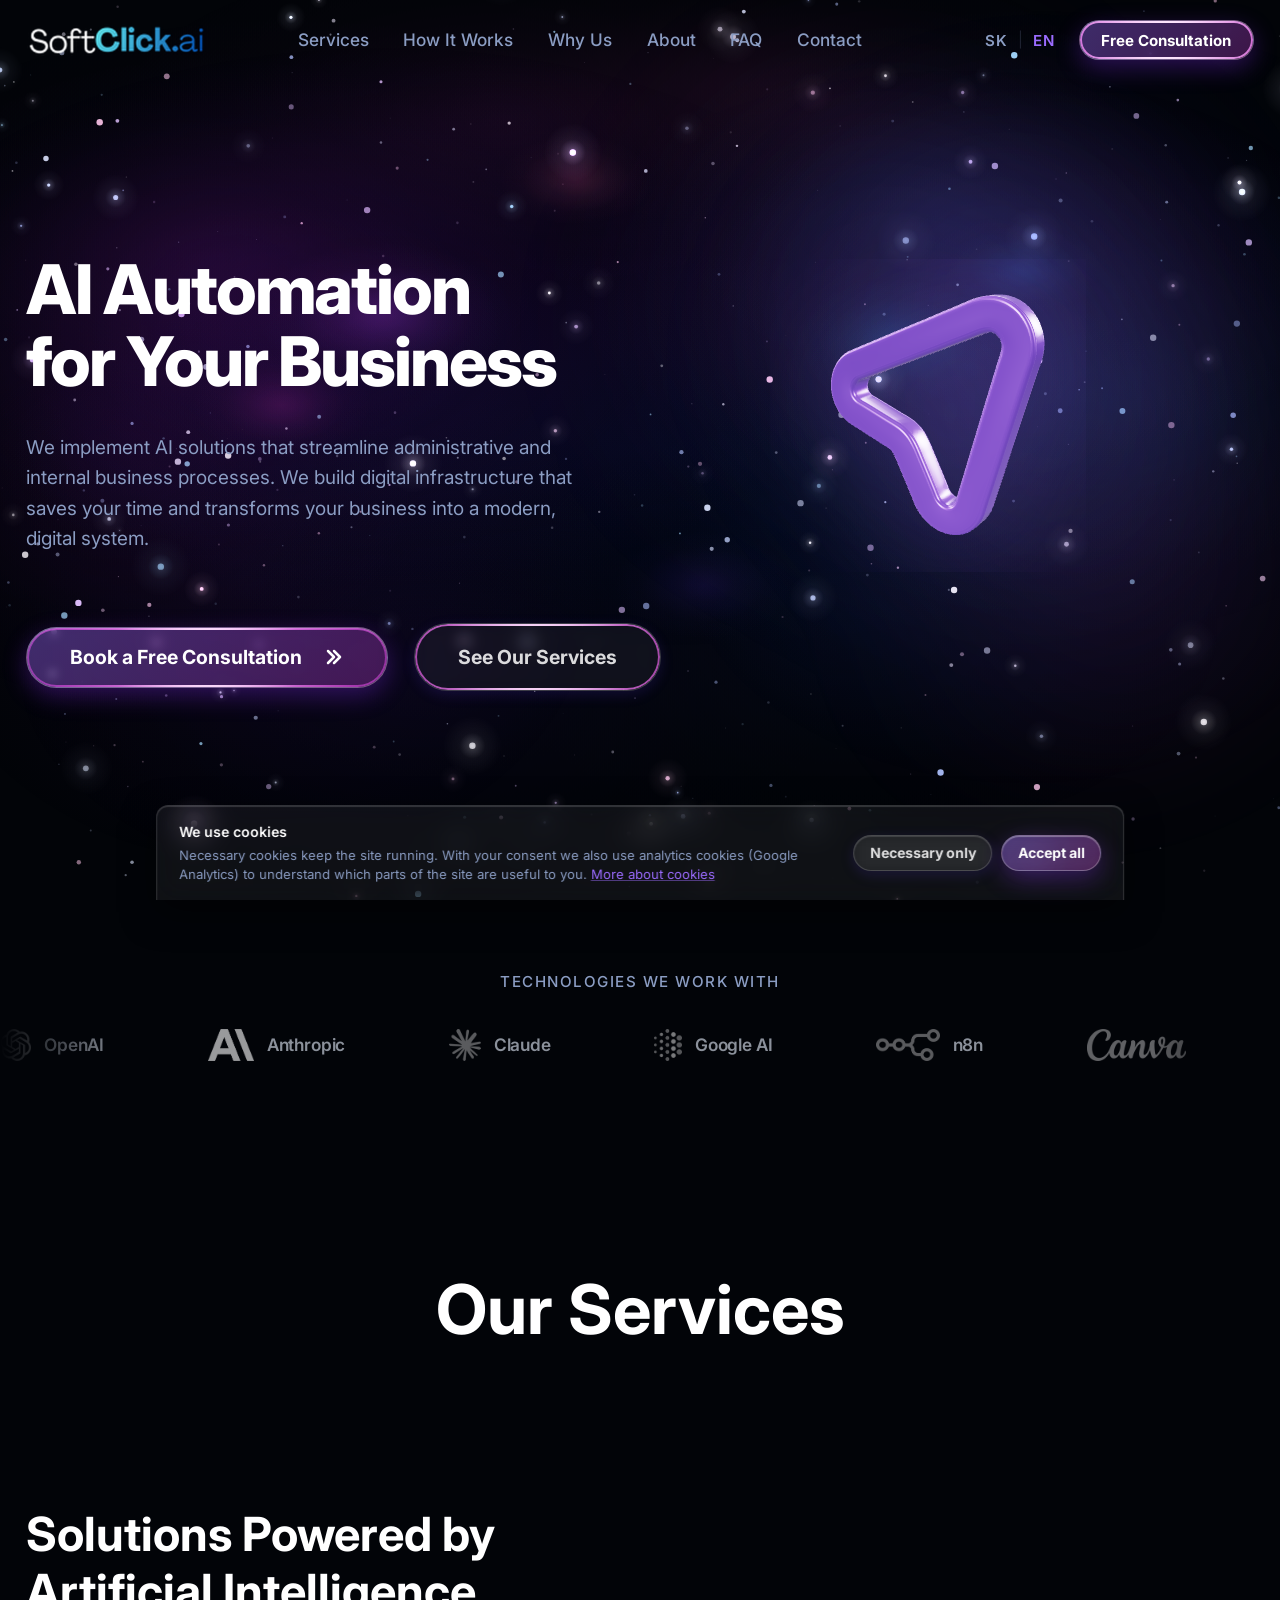
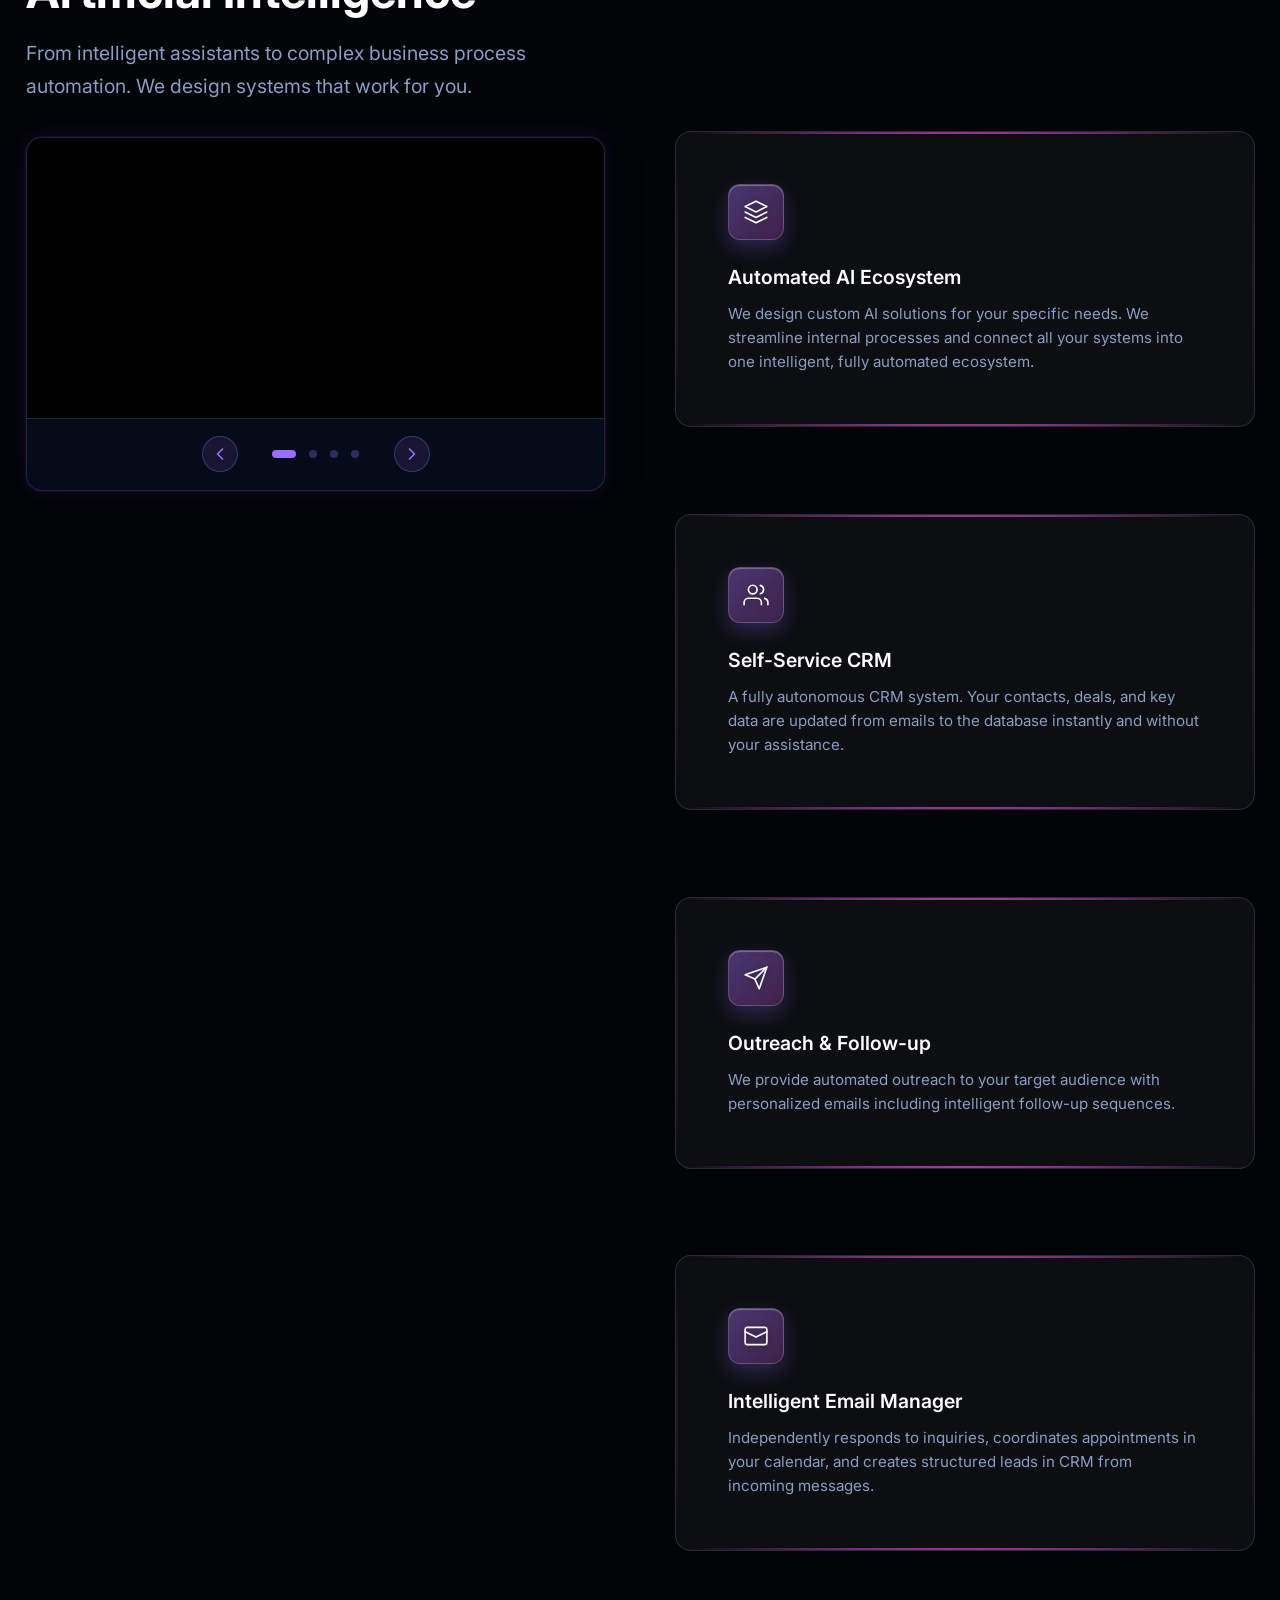
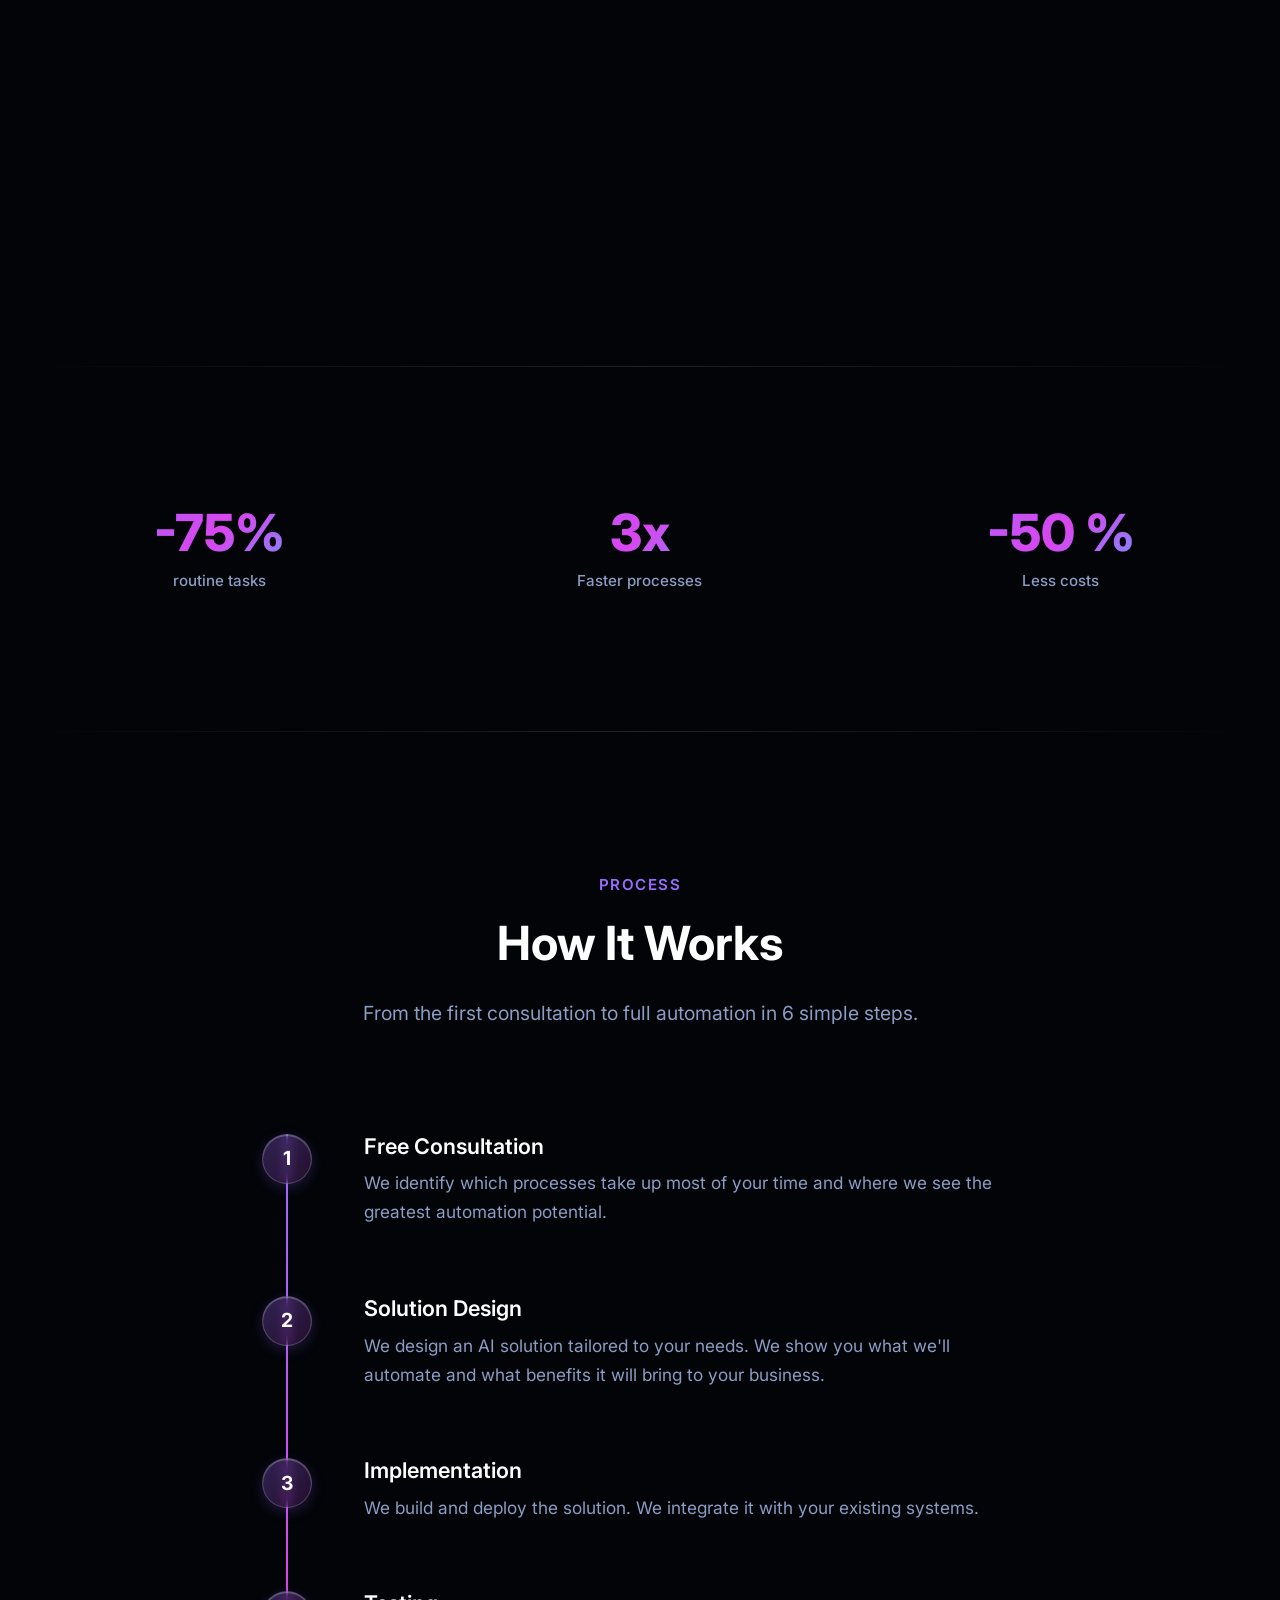
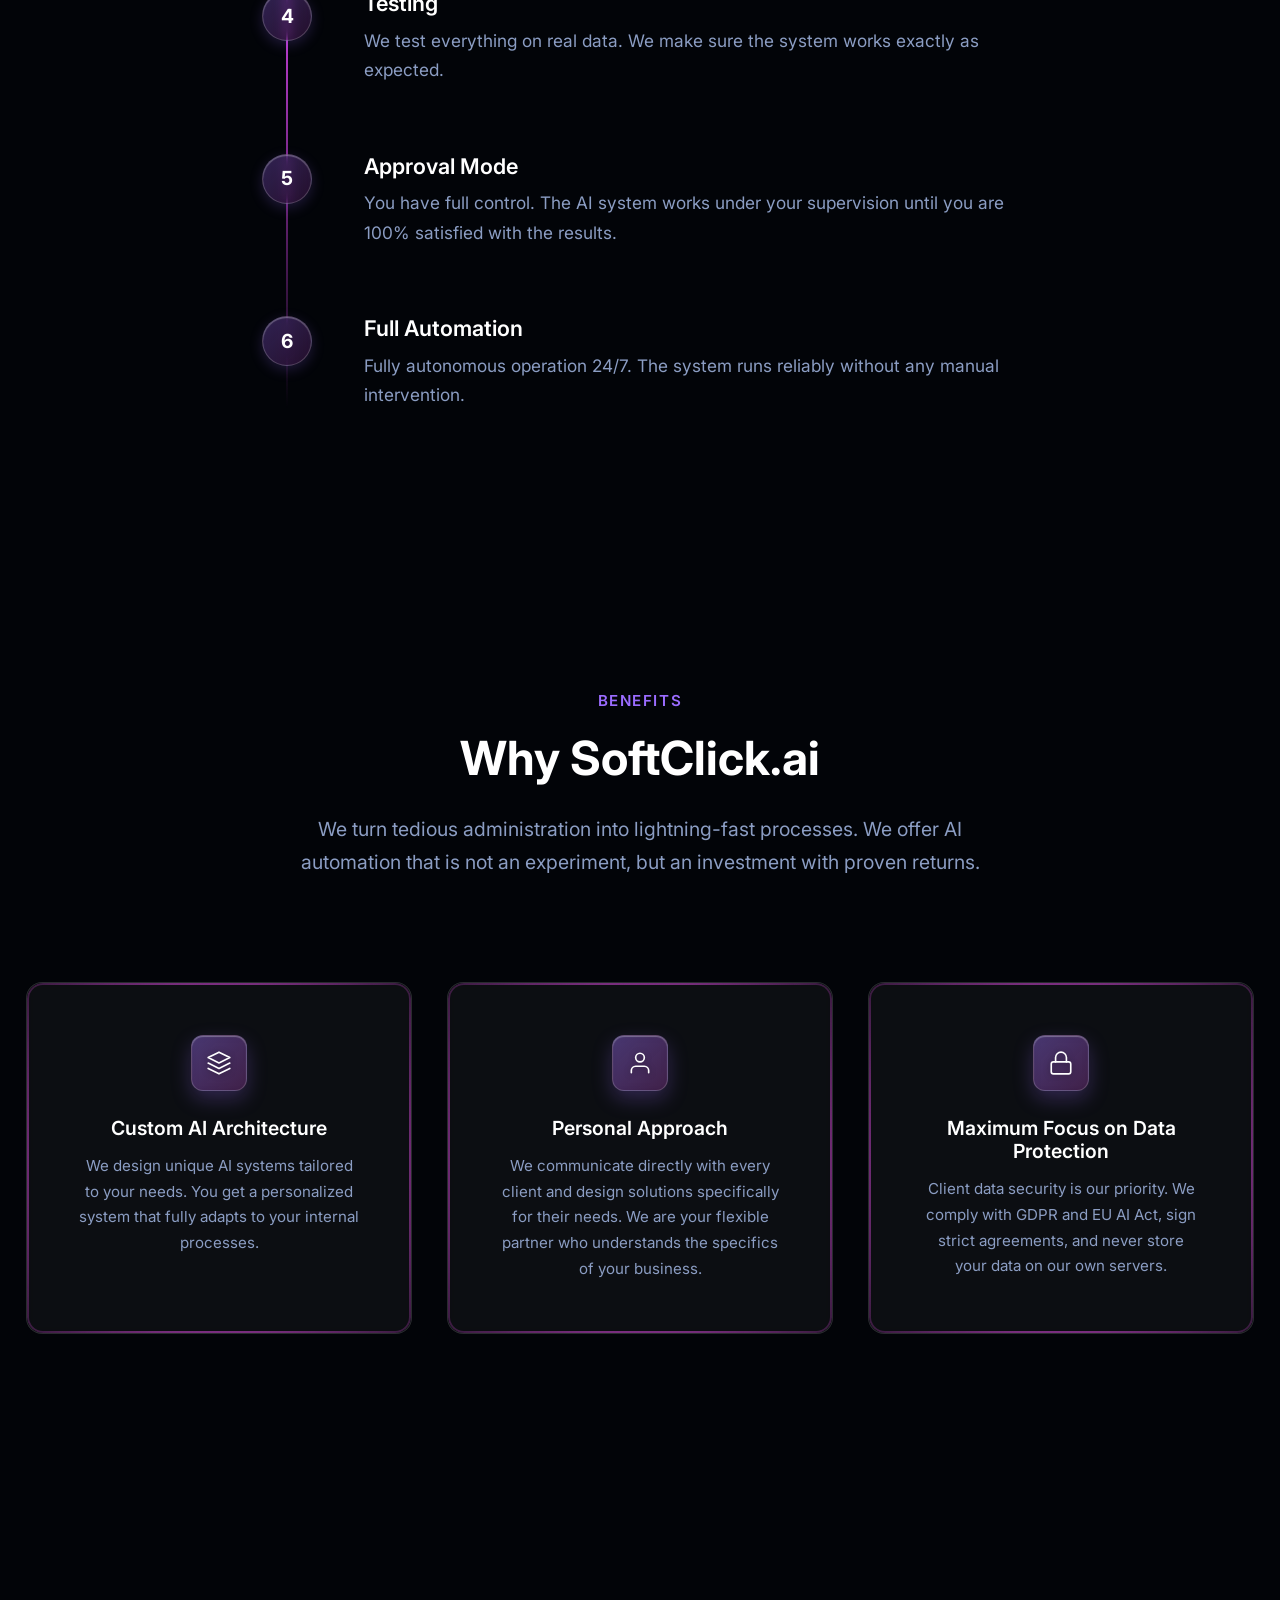
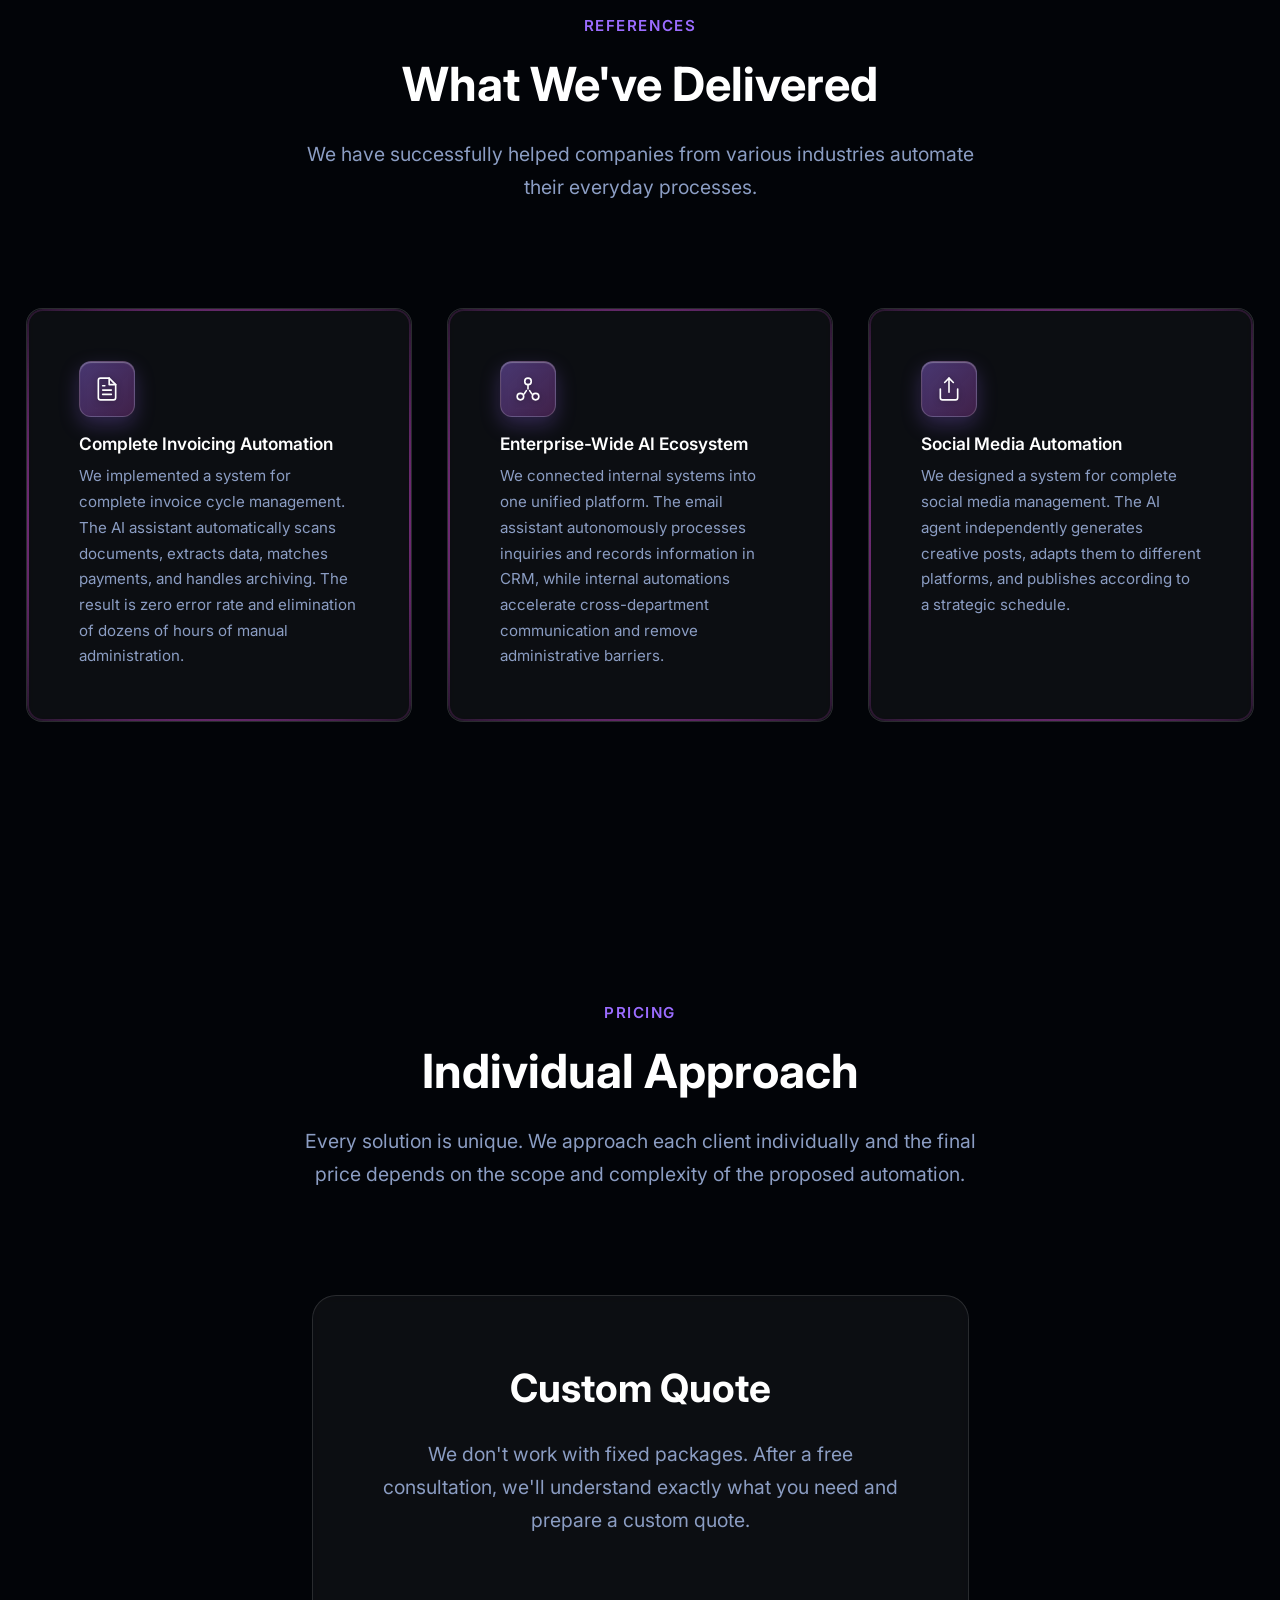
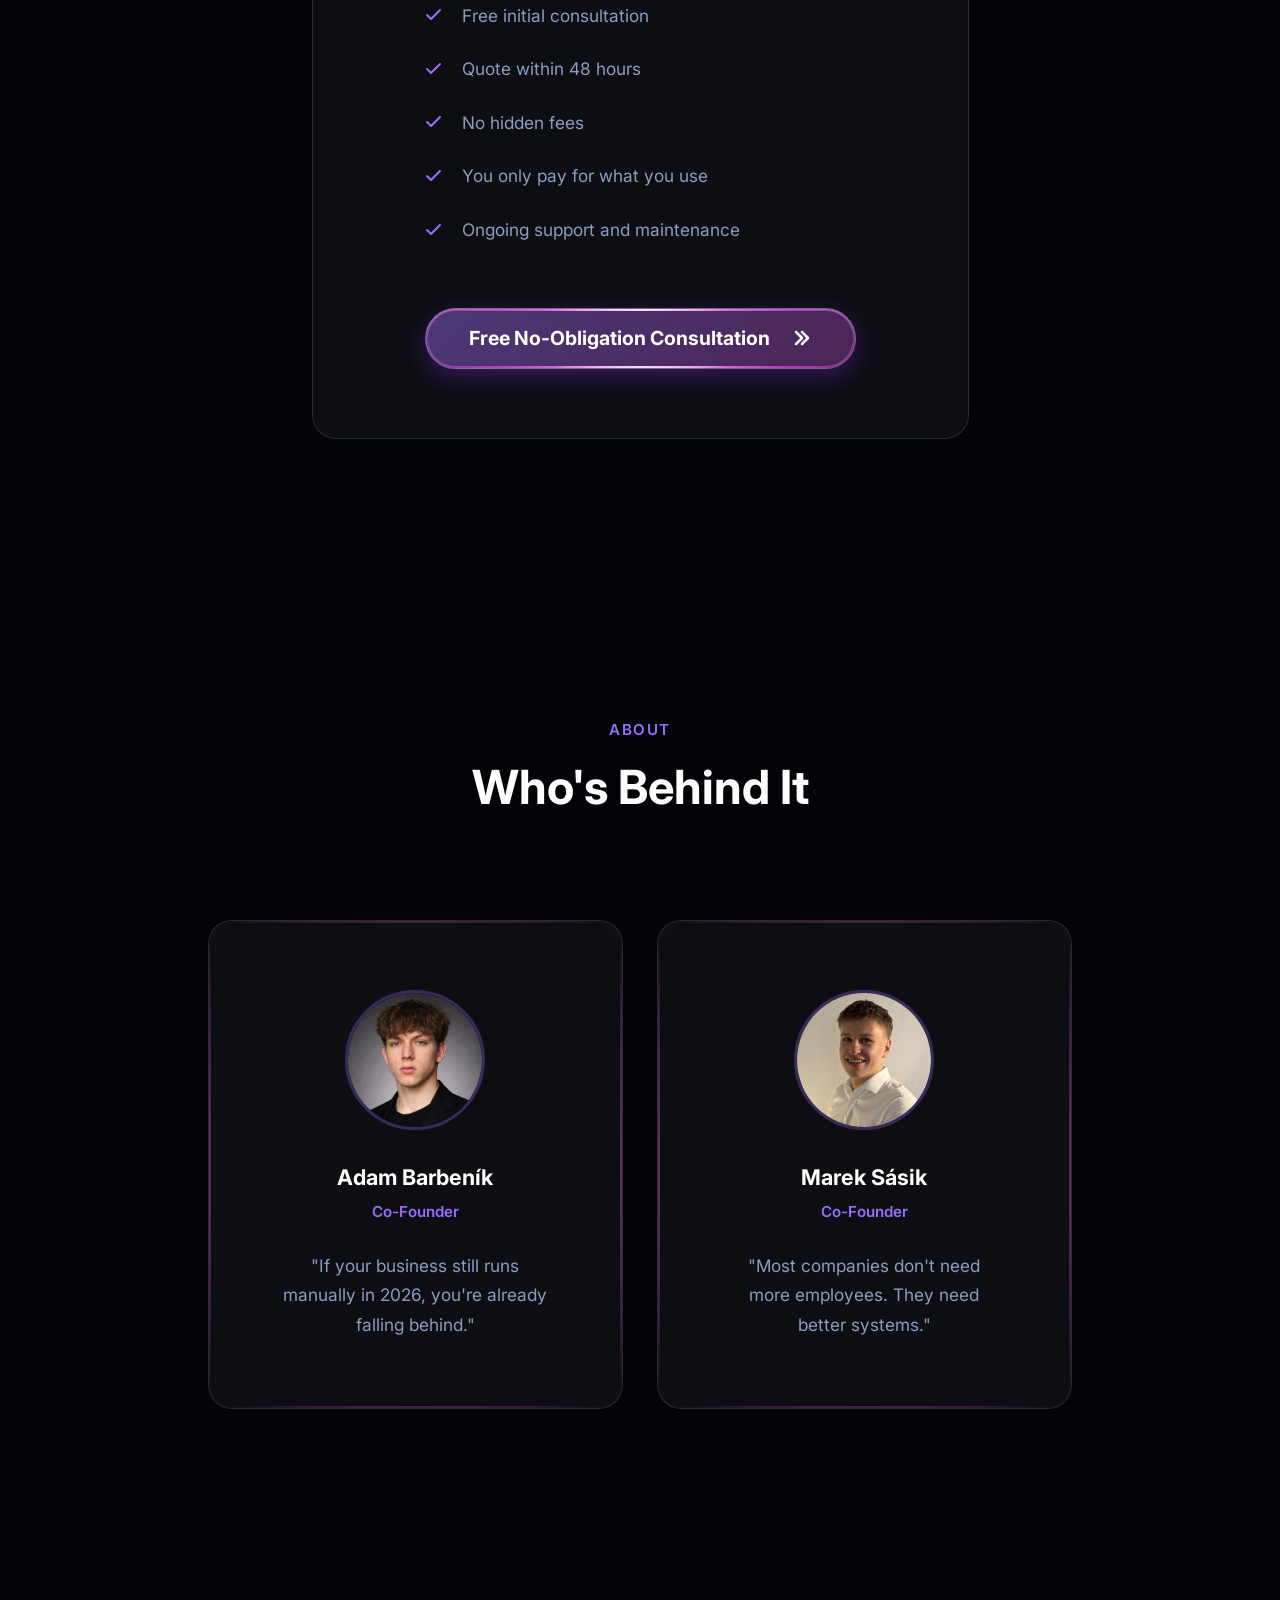
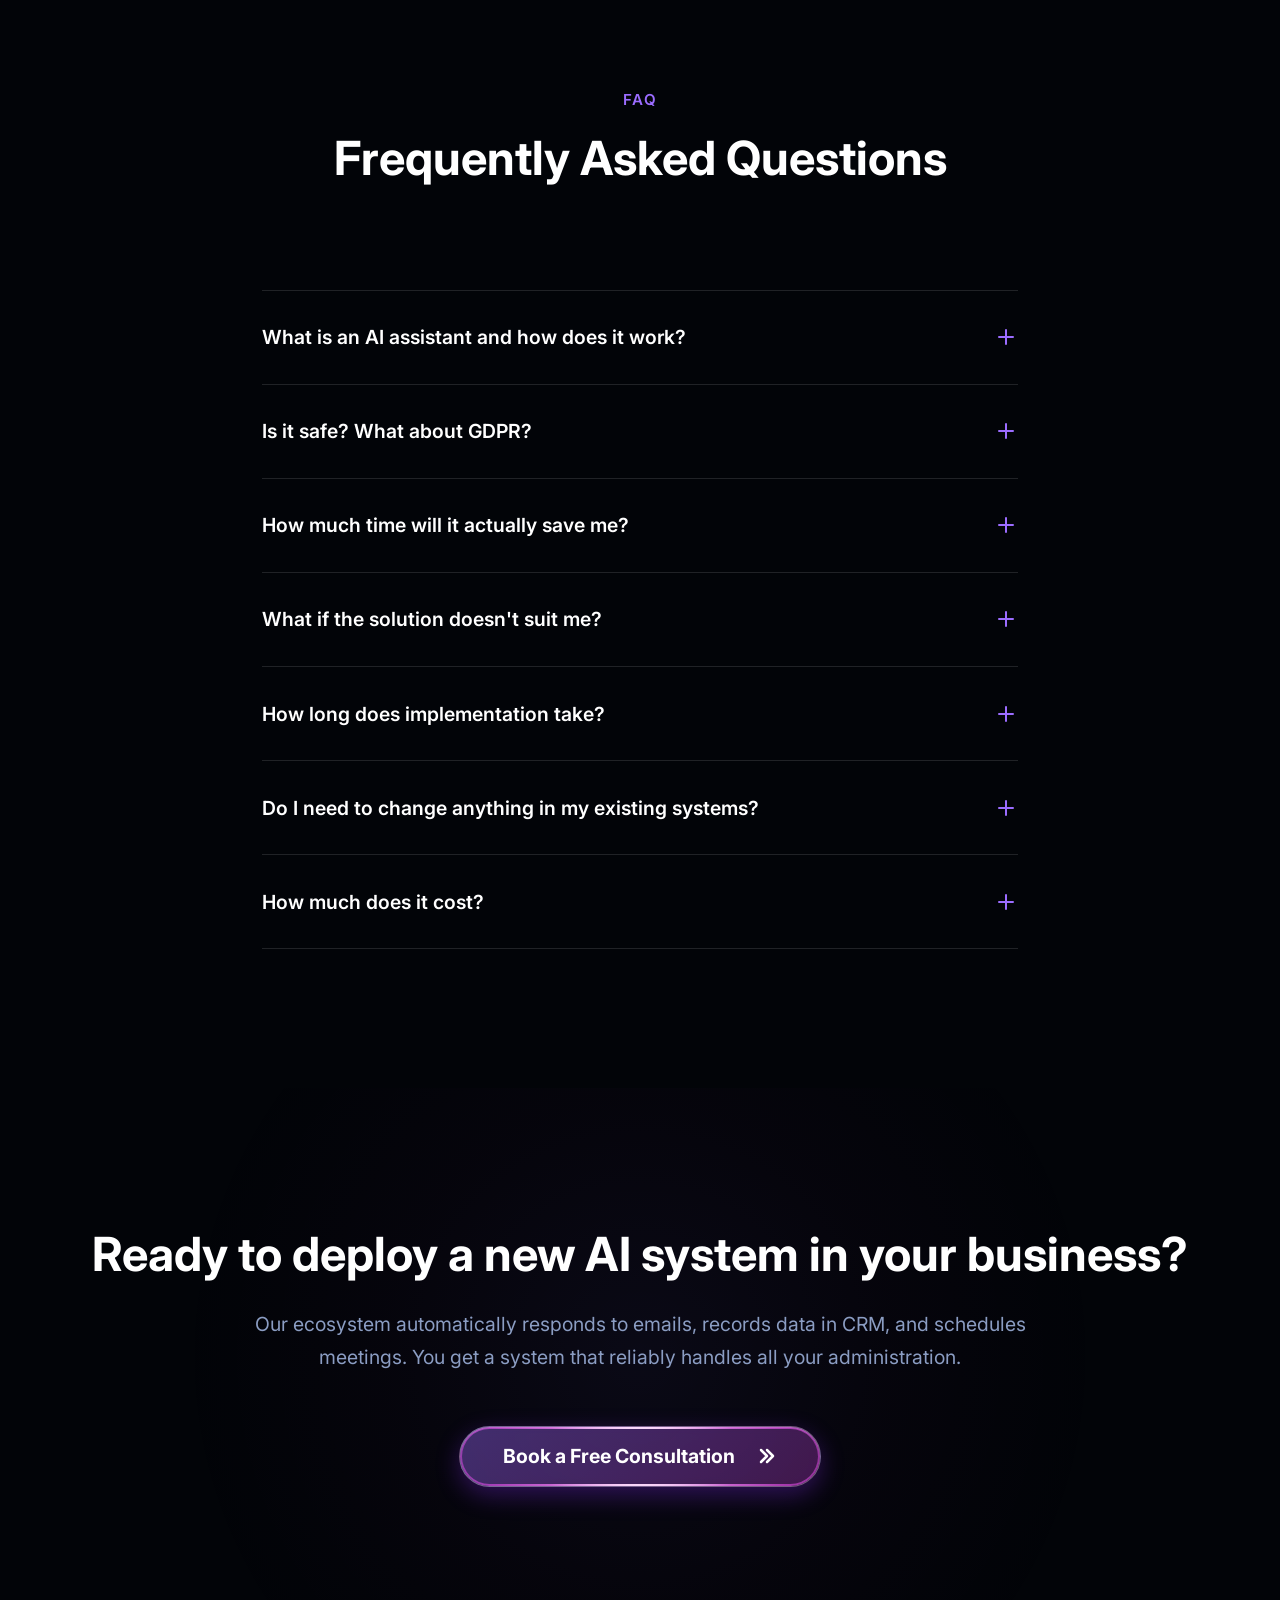
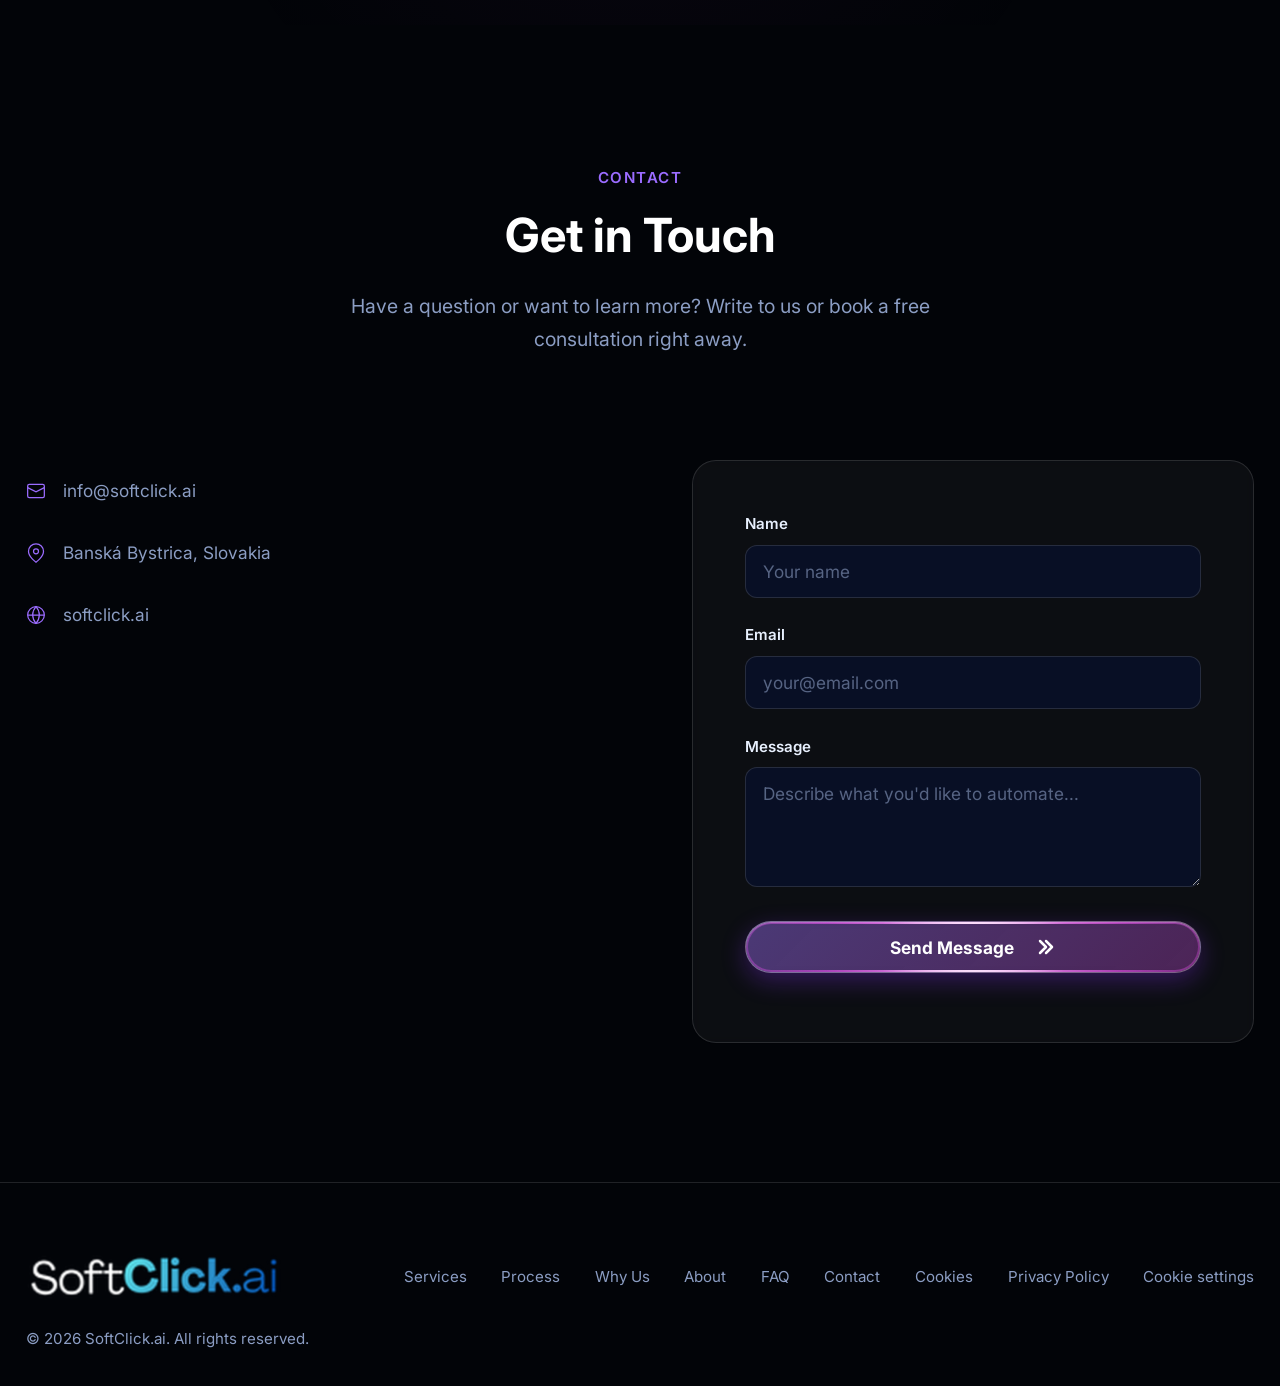
==== commit 599db49a: "Vratenie sekcie Cennik do povodneho stavu Rozpracovana cenova kalkulacka sa nechcene dostala do pred" ====
--- a/index.html
+++ b/index.html
@@ -184,7 +184,7 @@
         "name": "Koľko to stojí?",
         "acceptedAnswer": {
           "@type": "Answer",
-          "text": "Menšie automatizácie ako chatbot na web alebo email asistent štartujú na 200 € mesačne. Procesné riešenia typu spracovanie faktúr alebo prepojenie CRM začínajú na 1 500 € jednorazovo, komplexné firemné ekosystémy na 6 000 €. Orientačné rozpätie pre Vašu situáciu Vám za minútu vypočíta cenová kalkulačka na tejto stránke. Presnú ponuku pripravíme do 48 hodín po bezplatnej konzultácii."
+          "text": "Cena závisí od rozsahu a zložitosti riešenia. Nepracujeme s fixnými balíčkami – po bezplatnej konzultácii Vám pripravíme cenovú ponuku na mieru do 48 hodín. Úvodná konzultácia je vždy zadarmo a nezáväzná."
         }
       }
     ]
@@ -205,7 +205,6 @@
   <link rel="stylesheet" href="css/marquee.css?v=20260730g">
   <link rel="stylesheet" href="css/buttons.css?v=20260730g">
   <link rel="stylesheet" href="css/sections.css?v=20260730g">
-  <link rel="stylesheet" href="css/calculator.css?v=20260730g">
   <link rel="stylesheet" href="css/contact.css?v=20260730g">
   <link rel="stylesheet" href="css/responsive.css?v=20260730g">
   <link rel="stylesheet" href="css/cookies.css?v=20260730g">
@@ -246,7 +245,6 @@
             <li><a href="#sluzby" data-i18n="nav.services">Služby</a></li>
             <li><a href="#proces" data-i18n="nav.process">Ako prebieha spolupráca</a></li>
             <li><a href="#preco" data-i18n="nav.why">Prečo my</a></li>
-            <li><a href="#cennik" data-i18n="nav.pricing">Cenník</a></li>
             <li><a href="#onas" data-i18n="nav.about">O nás</a></li>
             <li><a href="#faq" data-i18n="nav.faq">FAQ</a></li>
             <li><a href="#kontakt" data-i18n="nav.contact">Kontakt</a></li>
@@ -278,7 +276,6 @@
         <a href="#sluzby" data-i18n="nav.services">Služby</a>
         <a href="#proces" data-i18n="nav.process">Ako prebieha spolupráca</a>
         <a href="#preco" data-i18n="nav.why">Prečo my</a>
-        <a href="#cennik" data-i18n="nav.pricing">Cenník</a>
         <a href="#onas" data-i18n="nav.about">O nás</a>
         <a href="#faq" data-i18n="nav.faq">FAQ</a>
         <a href="#kontakt" data-i18n="nav.contact">Kontakt</a>
@@ -715,60 +712,51 @@
         </div>
       </section>
 
-      <!-- ===== PRICING + CENOVA KALKULACKA ===== -->
+      <!-- ===== PRICING ===== -->
       <section class="section" id="cennik">
         <div class="container">
           <div class="section-header animate-on-scroll">
-            <span class="section-label" data-i18n="calc.label">Cenník</span>
-            <h2 class="section-title" data-i18n="calc.title">Koľko to bude stáť u vás?</h2>
-            <p class="section-subtitle" data-i18n="calc.subtitle">Nepracujeme s fixnými balíčkami, ale nechceme, aby ste odchádzali bez predstavy. Za minútu dostanete orientačné rozpätie aj odhad, kedy sa vám investícia vráti.</p>
-          </div>
-
-          <div class="tiers animate-on-scroll">
-            <div class="tier" data-glow>
-              <span class="tier-name" data-i18n="calc.tiers.t1Name">Menšie automatizácie</span>
-              <span class="tier-price" data-i18n="calc.tiers.t1Price">od 200 € <small data-i18n="calc.tiers.t1Unit">mesačne</small></span>
-              <p class="tier-desc" data-i18n="calc.tiers.t1Desc">Chatbot na web, email asistent, správa sociálnych sietí.</p>
-            </div>
-            <div class="tier" data-glow>
-              <span class="tier-name" data-i18n="calc.tiers.t2Name">Procesné riešenia</span>
-              <span class="tier-price" data-i18n="calc.tiers.t2Price">od 1 500 € <small data-i18n="calc.tiers.t2Unit">jednorazovo</small></span>
-              <p class="tier-desc" data-i18n="calc.tiers.t2Desc">Spracovanie faktúr, prepojenie CRM, telefonický asistent.</p>
-            </div>
-            <div class="tier" data-glow>
-              <span class="tier-name" data-i18n="calc.tiers.t3Name">Komplexný ekosystém</span>
-              <span class="tier-price" data-i18n="calc.tiers.t3Price">od 6 000 € <small data-i18n="calc.tiers.t3Unit">jednorazovo</small></span>
-              <p class="tier-desc" data-i18n="calc.tiers.t3Desc">Viac systémov naraz, riešenie na mieru pre celú firmu.</p>
-            </div>
-          </div>
-
-          <div class="calc-shell animate-on-scroll">
-            <div id="calc"></div>
-            <noscript>
-              <p class="calc-noscript" data-i18n="calc.noscript">Kalkulačka potrebuje zapnutý JavaScript. Menšie automatizácie štartujú na 200 € mesačne, procesné riešenia od 1 500 € a komplexné ekosystémy od 6 000 €. Napíšte nám a pripravíme presnú ponuku do 48 hodín.</p>
-            </noscript>
-          </div>
-
-          <ul class="calc-assurance animate-on-scroll">
-            <li>
-              <svg viewBox="0 0 20 20"><path d="M16 5l-9 9-4-4" stroke-linecap="round" stroke-linejoin="round"/></svg>
-              <span data-i18n="calc.assurance.a1">Bezplatná úvodná konzultácia</span>
-            </li>
-            <li>
-              <svg viewBox="0 0 20 20"><path d="M16 5l-9 9-4-4" stroke-linecap="round" stroke-linejoin="round"/></svg>
-              <span data-i18n="calc.assurance.a2">Presná ponuka do 48 hodín</span>
-            </li>
-            <li>
-              <svg viewBox="0 0 20 20"><path d="M16 5l-9 9-4-4" stroke-linecap="round" stroke-linejoin="round"/></svg>
-              <span data-i18n="calc.assurance.a3">Žiadne skryté poplatky</span>
-            </li>
-            <li>
-              <svg viewBox="0 0 20 20"><path d="M16 5l-9 9-4-4" stroke-linecap="round" stroke-linejoin="round"/></svg>
-              <span data-i18n="calc.assurance.a4">Platíte len za to, čo využívate</span>
-            </li>
-          </ul>
-        </div>
-      </section>
+            <span class="section-label" data-i18n="pricing.label">Cenník</span>
+            <h2 class="section-title" data-i18n="pricing.title">Individuálny prístup</h2>
+            <p class="section-subtitle" data-i18n="pricing.subtitle">Každé riešenie je unikátne. Ku každému klientovi pristupujeme individuálne a výsledná cena závisí od rozsahu a komplexnosti navrhnutej automatizácie.</p>
+          </div>
+          <div class="pricing-wrapper animate-on-scroll">
+            <div class="pricing-card" data-tilt data-tilt-scale="1.08" data-glow>
+              <h3 data-i18n="pricing.cardTitle">Tvorba cenovej ponuky</h3>
+              <p data-i18n="pricing.cardText">Nepracujeme s fixnými balíčkami. Po bezplatnej konzultácii presne pochopíme, čo potrebujete, a pripravíme cenovú ponuku na mieru.</p>
+              <ul class="pricing-features">
+                <li>
+                  <svg viewBox="0 0 20 20"><path d="M16 5l-9 9-4-4" stroke-linecap="round" stroke-linejoin="round"/></svg>
+                  <span data-i18n="pricing.feature1">Bezplatná úvodná konzultácia</span>
+                </li>
+                <li>
+                  <svg viewBox="0 0 20 20"><path d="M16 5l-9 9-4-4" stroke-linecap="round" stroke-linejoin="round"/></svg>
+                  <span data-i18n="pricing.feature2">Cenová ponuka do 48 hodín</span>
+                </li>
+                <li>
+                  <svg viewBox="0 0 20 20"><path d="M16 5l-9 9-4-4" stroke-linecap="round" stroke-linejoin="round"/></svg>
+                  <span data-i18n="pricing.feature3">Žiadne skryté poplatky</span>
+                </li>
+                <li>
+                  <svg viewBox="0 0 20 20"><path d="M16 5l-9 9-4-4" stroke-linecap="round" stroke-linejoin="round"/></svg>
+                  <span data-i18n="pricing.feature4">Platíte len za to, čo využívate</span>
+                </li>
+                <li>
+                  <svg viewBox="0 0 20 20"><path d="M16 5l-9 9-4-4" stroke-linecap="round" stroke-linejoin="round"/></svg>
+                  <span data-i18n="pricing.feature5">Priebežná podpora a údržba</span>
+                </li>
+              </ul>
+              <button type="button" class="btn btn-primary btn-lg" data-calendly="https://calendly.com/barbenikadam/30min" data-i18n="pricing.cta">
+                Nezáväzná konzultácia zadarmo
+                <svg class="btn-arrow" viewBox="0 0 20 20" fill="none" aria-hidden="true">
+                  <path d="M4 4l6 6-6 6" stroke="currentColor" stroke-width="2.5" stroke-linecap="round" stroke-linejoin="round"/><path d="M10 4l6 6-6 6" stroke="currentColor" stroke-width="2.5" stroke-linecap="round" stroke-linejoin="round"/>
+                </svg>
+              </button>
+            </div>
+          </div>
+        </div>
+      </section>
+
 
       <!-- ===== ABOUT ===== -->
       <section class="section" id="onas">
@@ -882,7 +870,7 @@
               </button>
               <div class="faq-answer" role="region">
                 <div class="faq-answer-inner">
-                  <p data-i18n="faq.a7">Menšie automatizácie ako chatbot na web alebo email asistent štartujú na 200 € mesačne. Procesné riešenia typu spracovanie faktúr alebo prepojenie CRM začínajú na 1 500 € jednorazovo, komplexné firemné ekosystémy na 6 000 €. Orientačné rozpätie pre Vašu situáciu Vám za minútu vypočíta cenová kalkulačka na tejto stránke. Presnú ponuku pripravíme do 48 hodín po bezplatnej konzultácii.</p>
+                  <p data-i18n="faq.a7">Cena závisí od rozsahu a zložitosti riešenia. Nepracujeme s fixnými balíčkami – po bezplatnej konzultácii Vám pripravíme cenovú ponuku na mieru do 48 hodín. Úvodná konzultácia je vždy zadarmo a nezáväzná.</p>
                 </div>
               </div>
             </div>
@@ -976,7 +964,6 @@
             <li><a href="#sluzby" data-i18n="footer.services">Služby</a></li>
             <li><a href="#proces" data-i18n="footer.process">Proces</a></li>
             <li><a href="#preco" data-i18n="footer.why">Prečo my</a></li>
-            <li><a href="cena-ai-automatizacie.html" data-i18n="footer.pricing">Cenník a kalkulačka</a></li>
             <li><a href="#onas" data-i18n="footer.about">O nás</a></li>
             <li><a href="#faq" data-i18n="footer.faq">FAQ</a></li>
             <li><a href="#kontakt" data-i18n="footer.contact">Kontakt</a></li>
@@ -1024,7 +1011,6 @@
   <script src="js/i18n.js?v=20260730g"></script>
   <script src="js/stars.js?v=20260730g"></script>
   <script src="js/main.js?v=20260730g"></script>
-  <script src="js/calculator.js?v=20260730g"></script>
   <script src="js/animations.js?v=20260730g"></script>
 
   <!-- Calendly -->
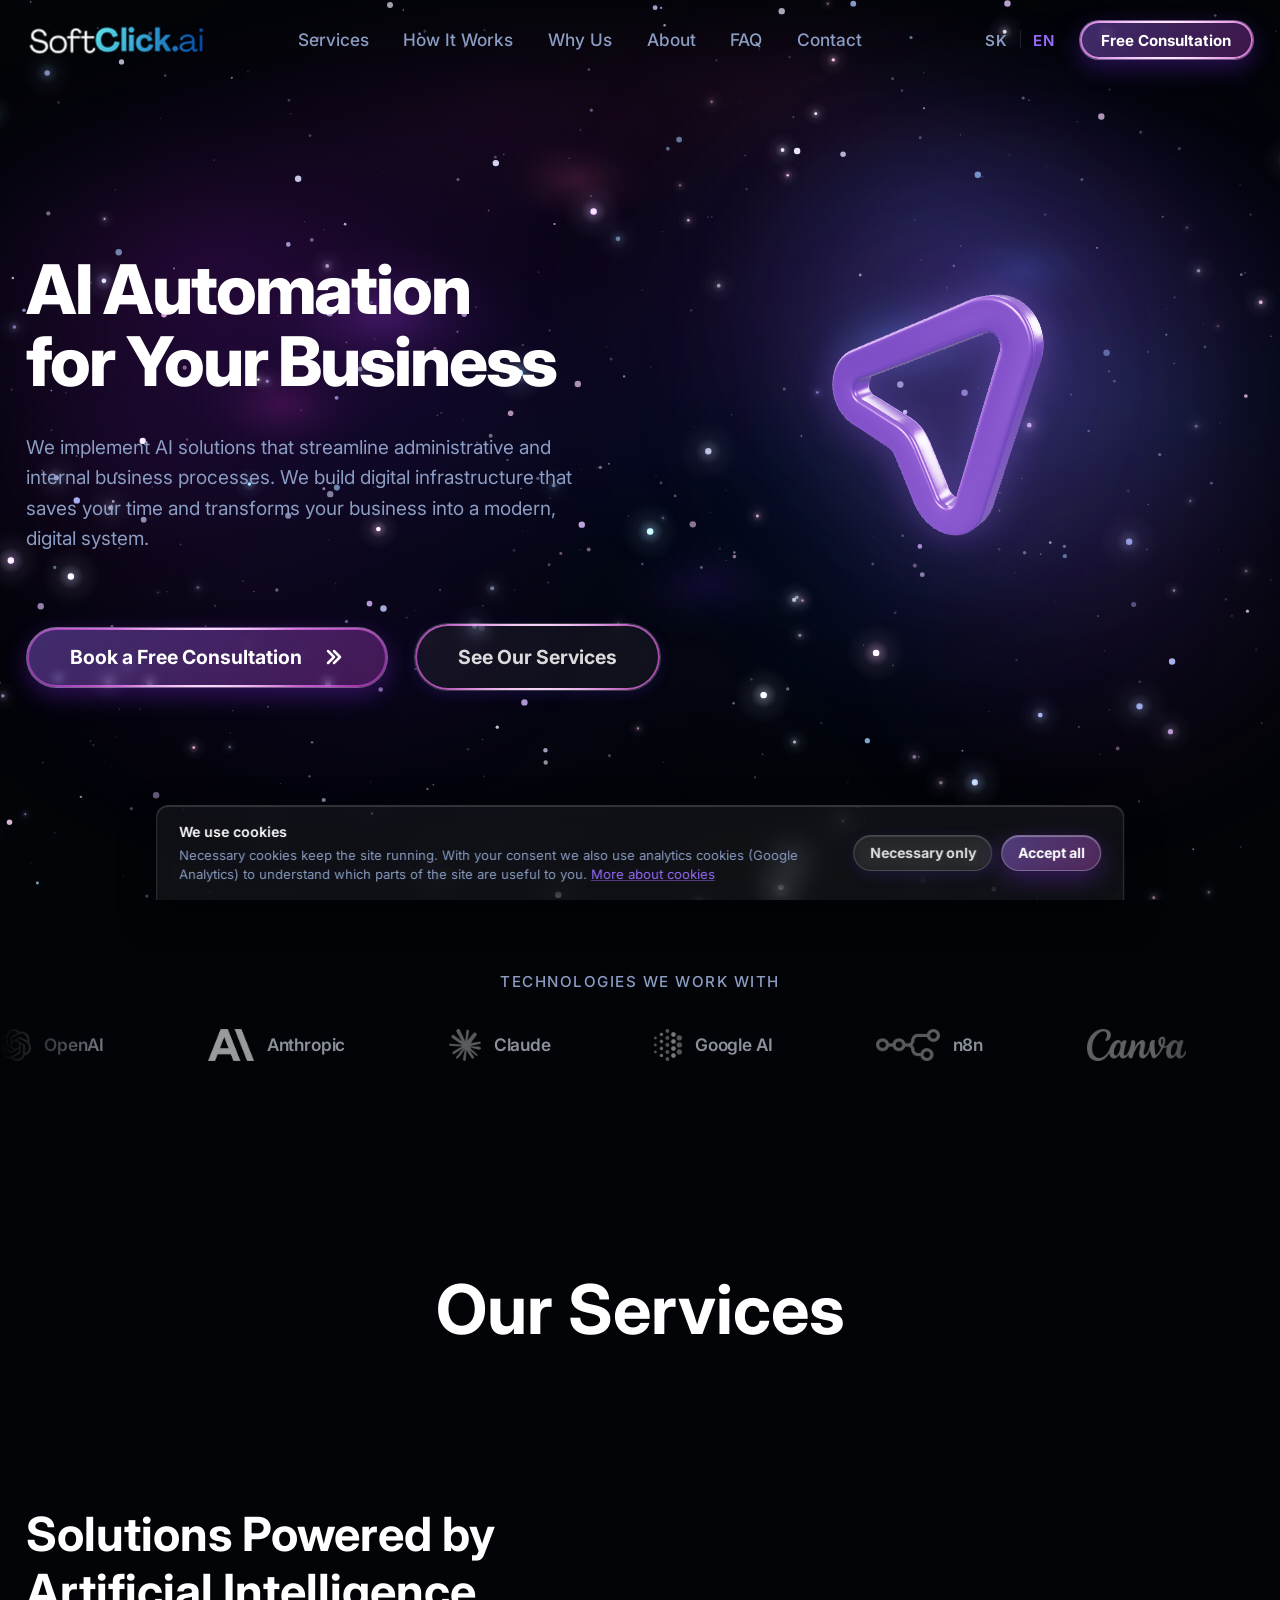
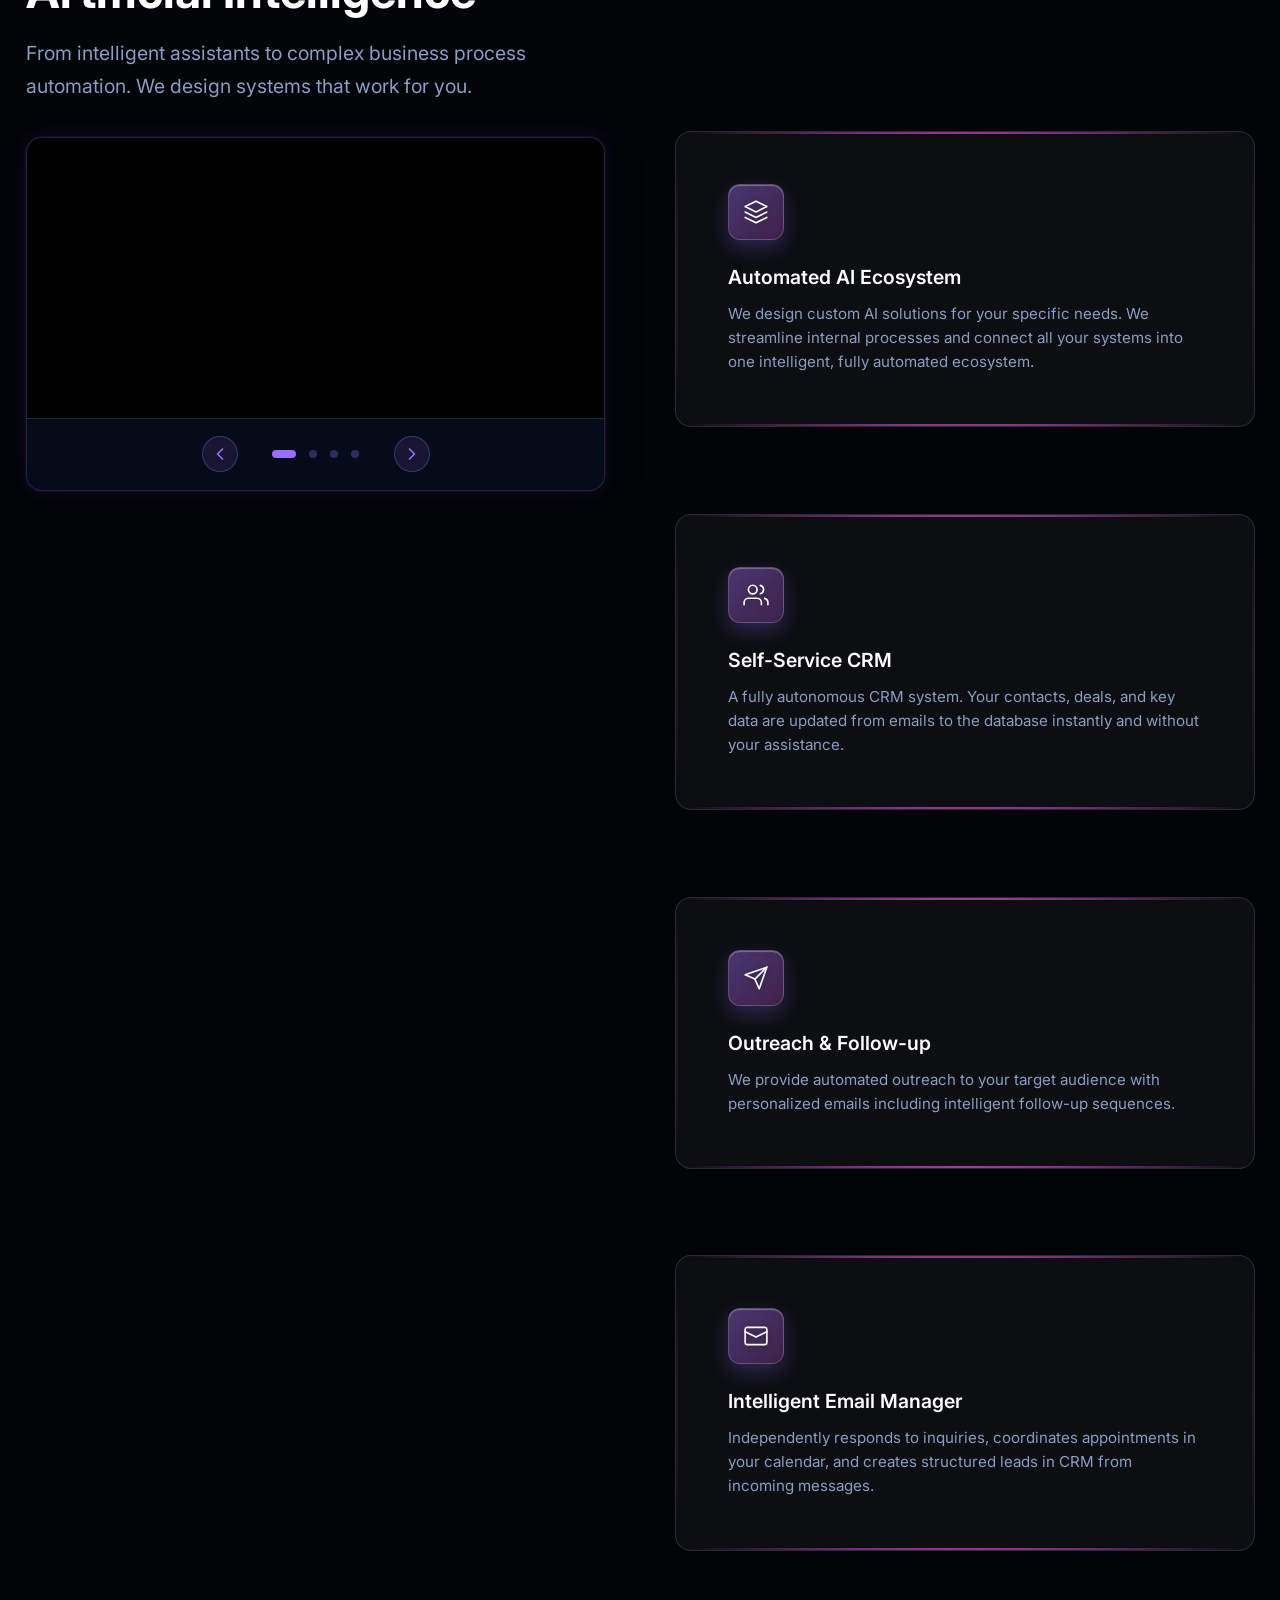
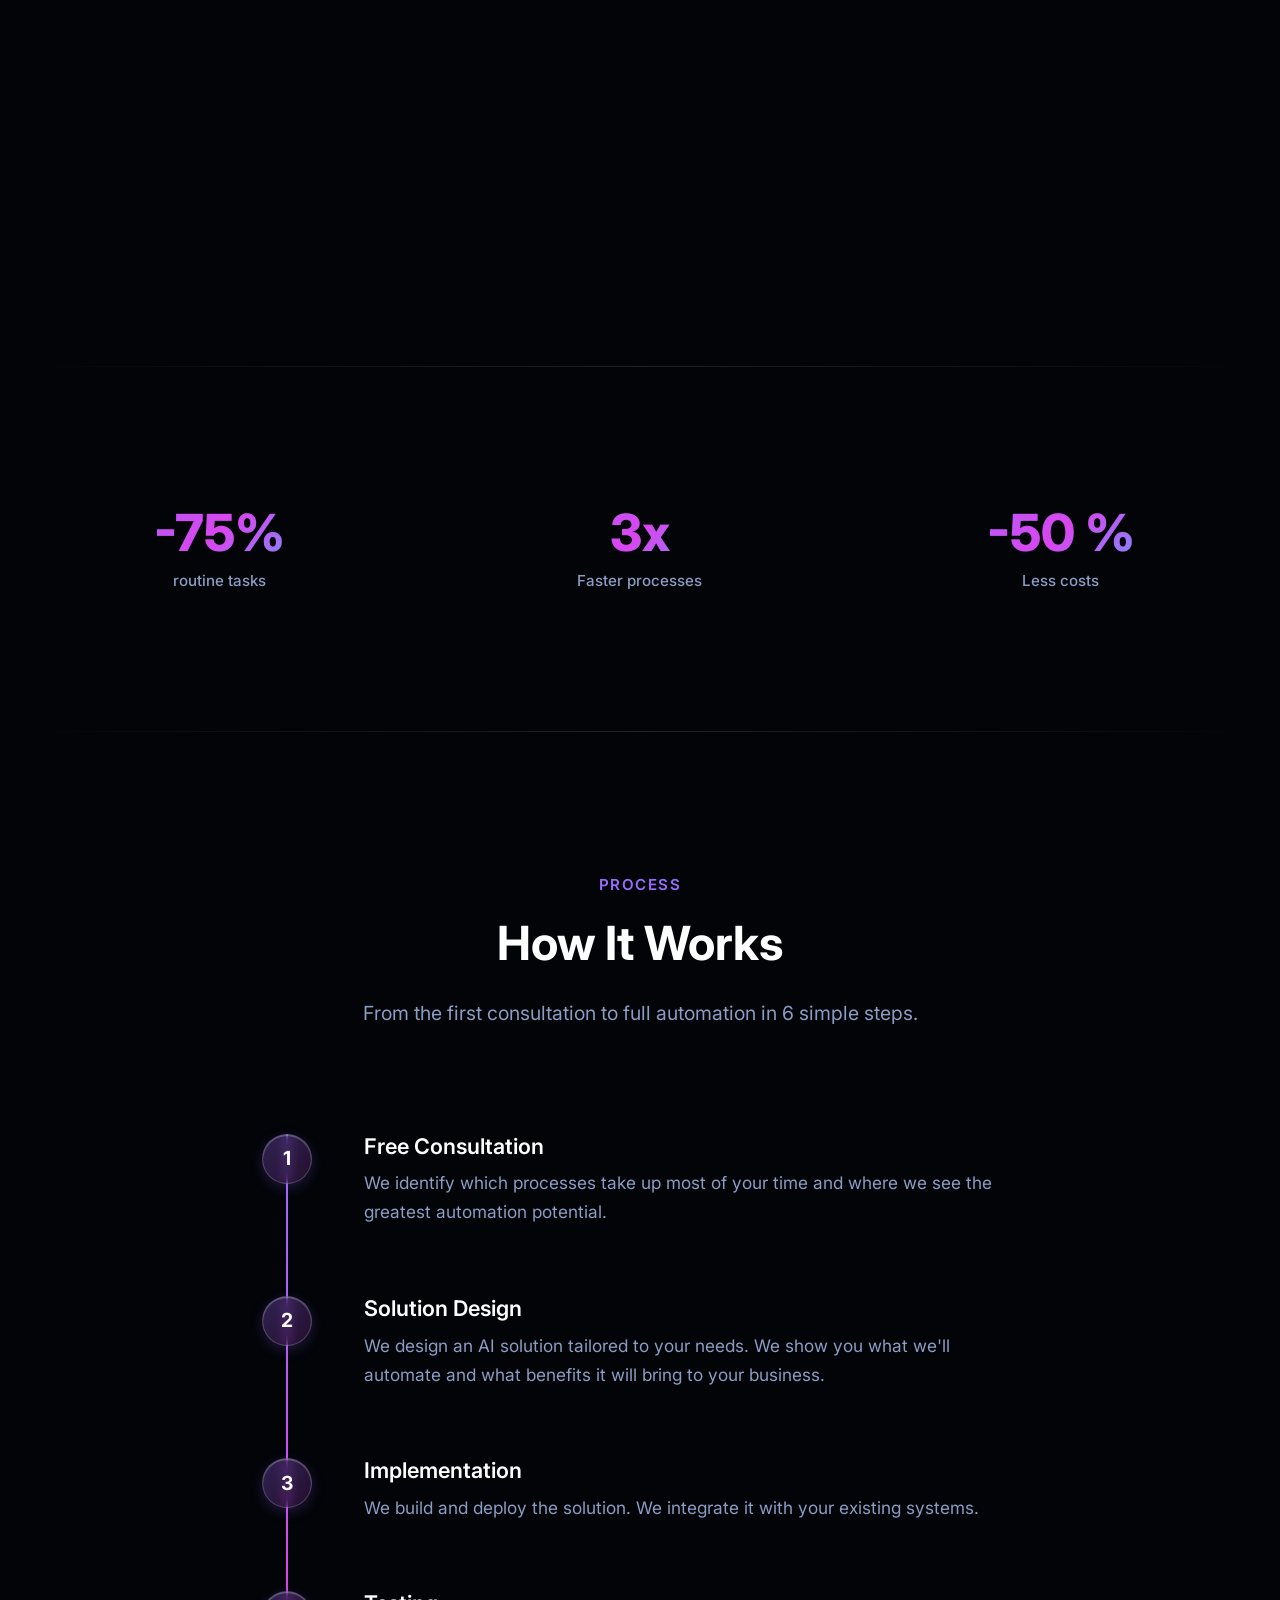
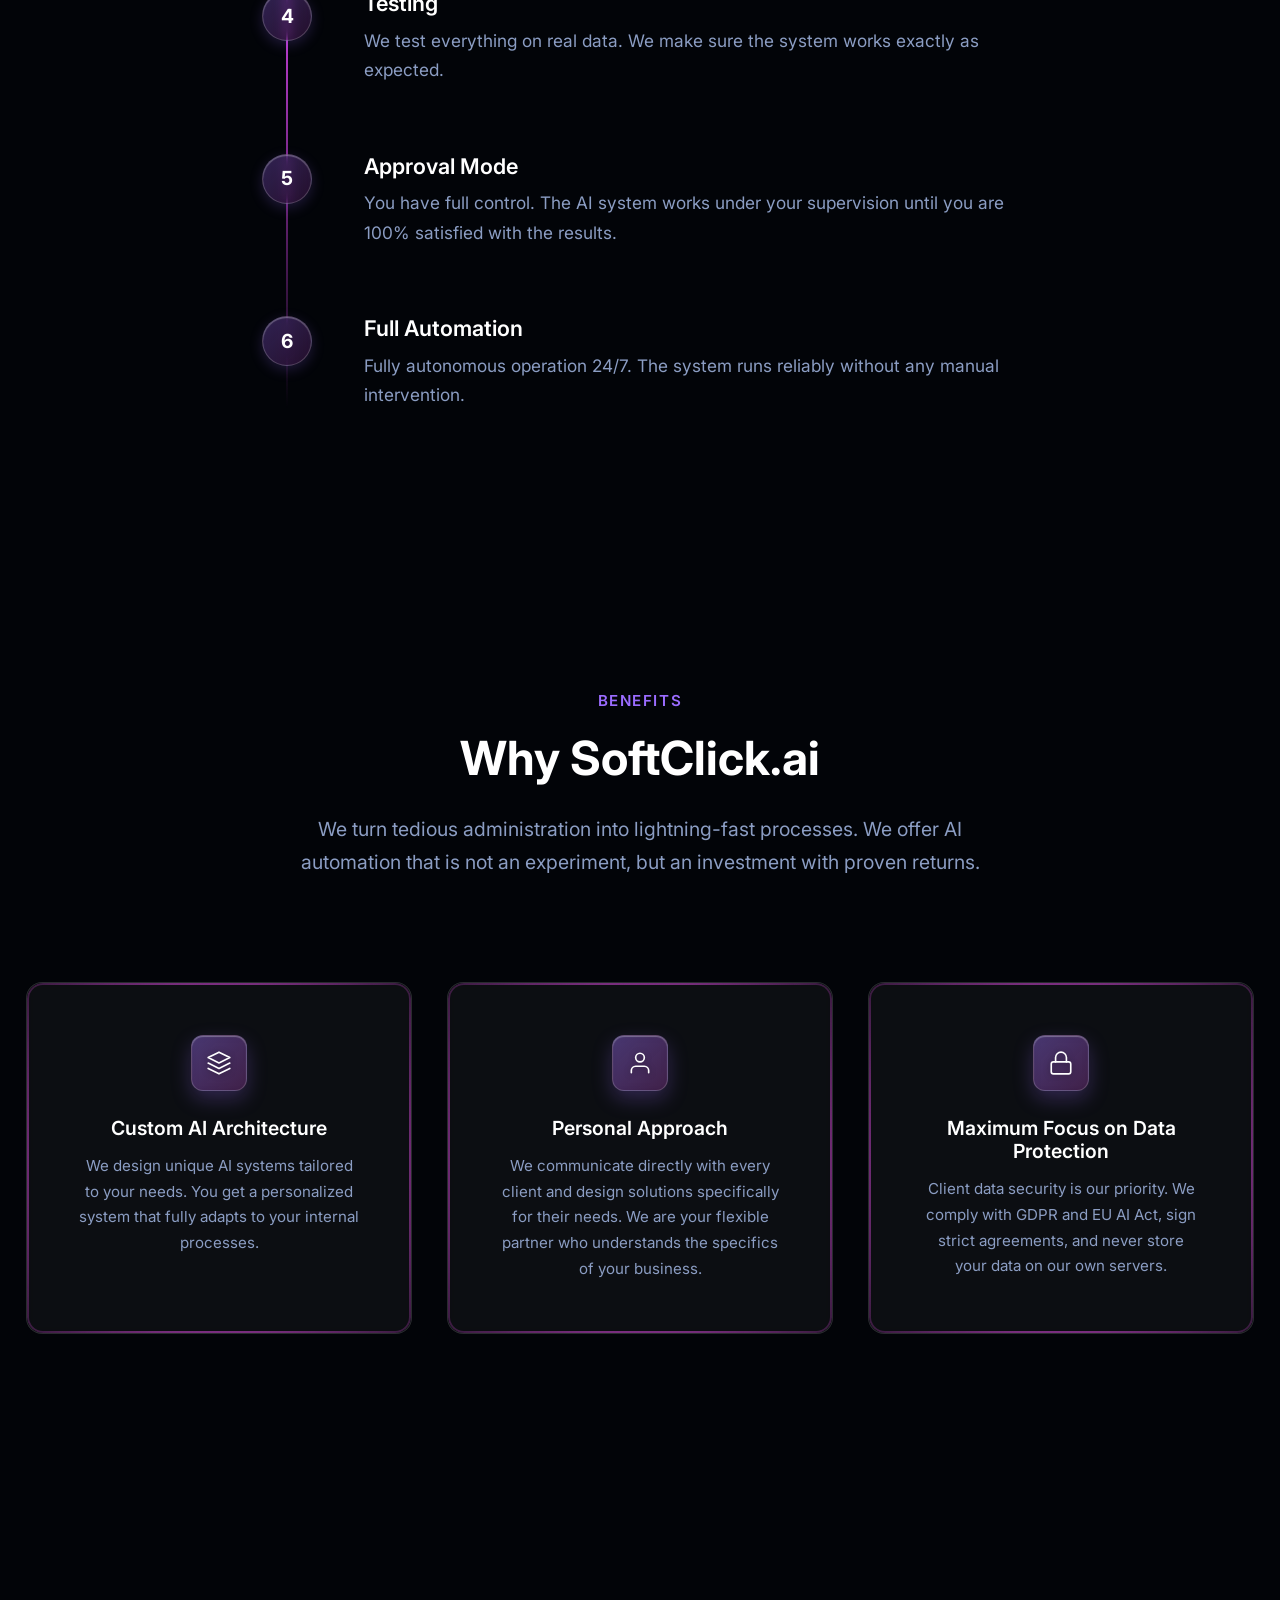
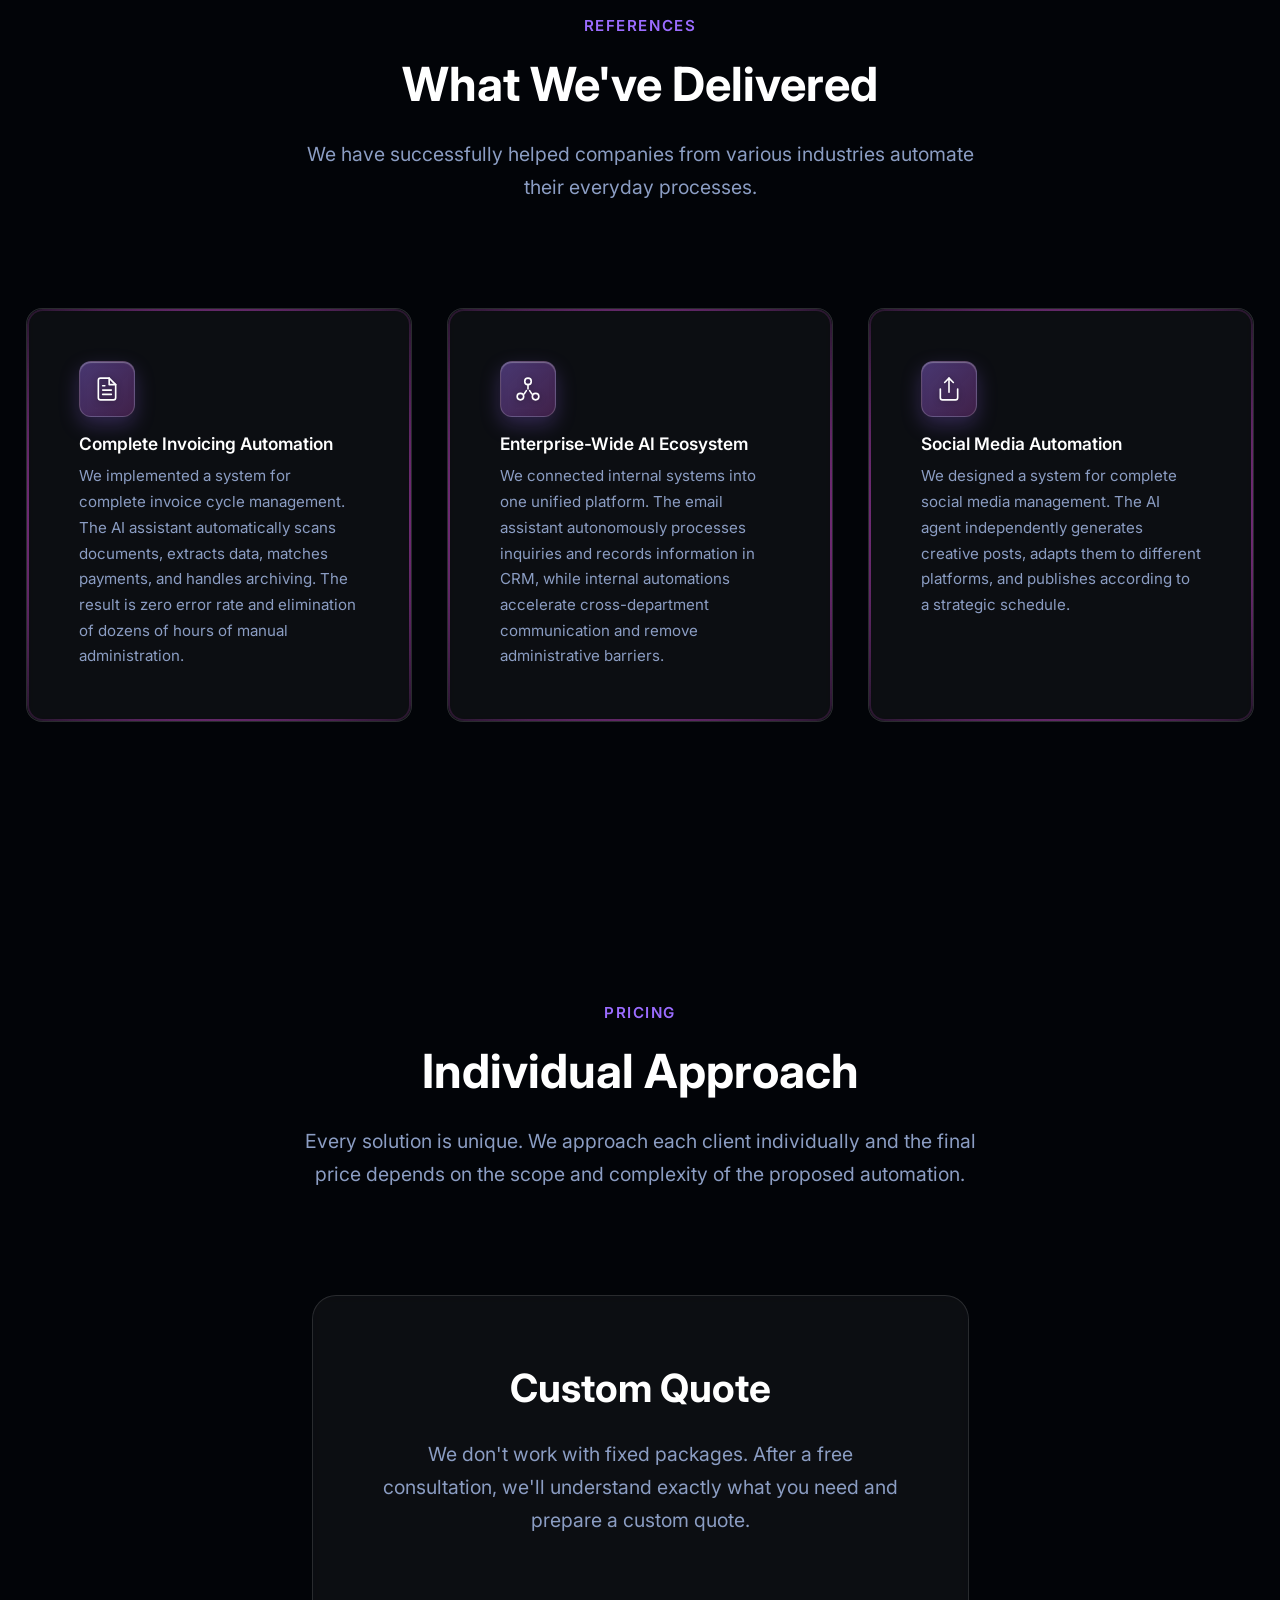
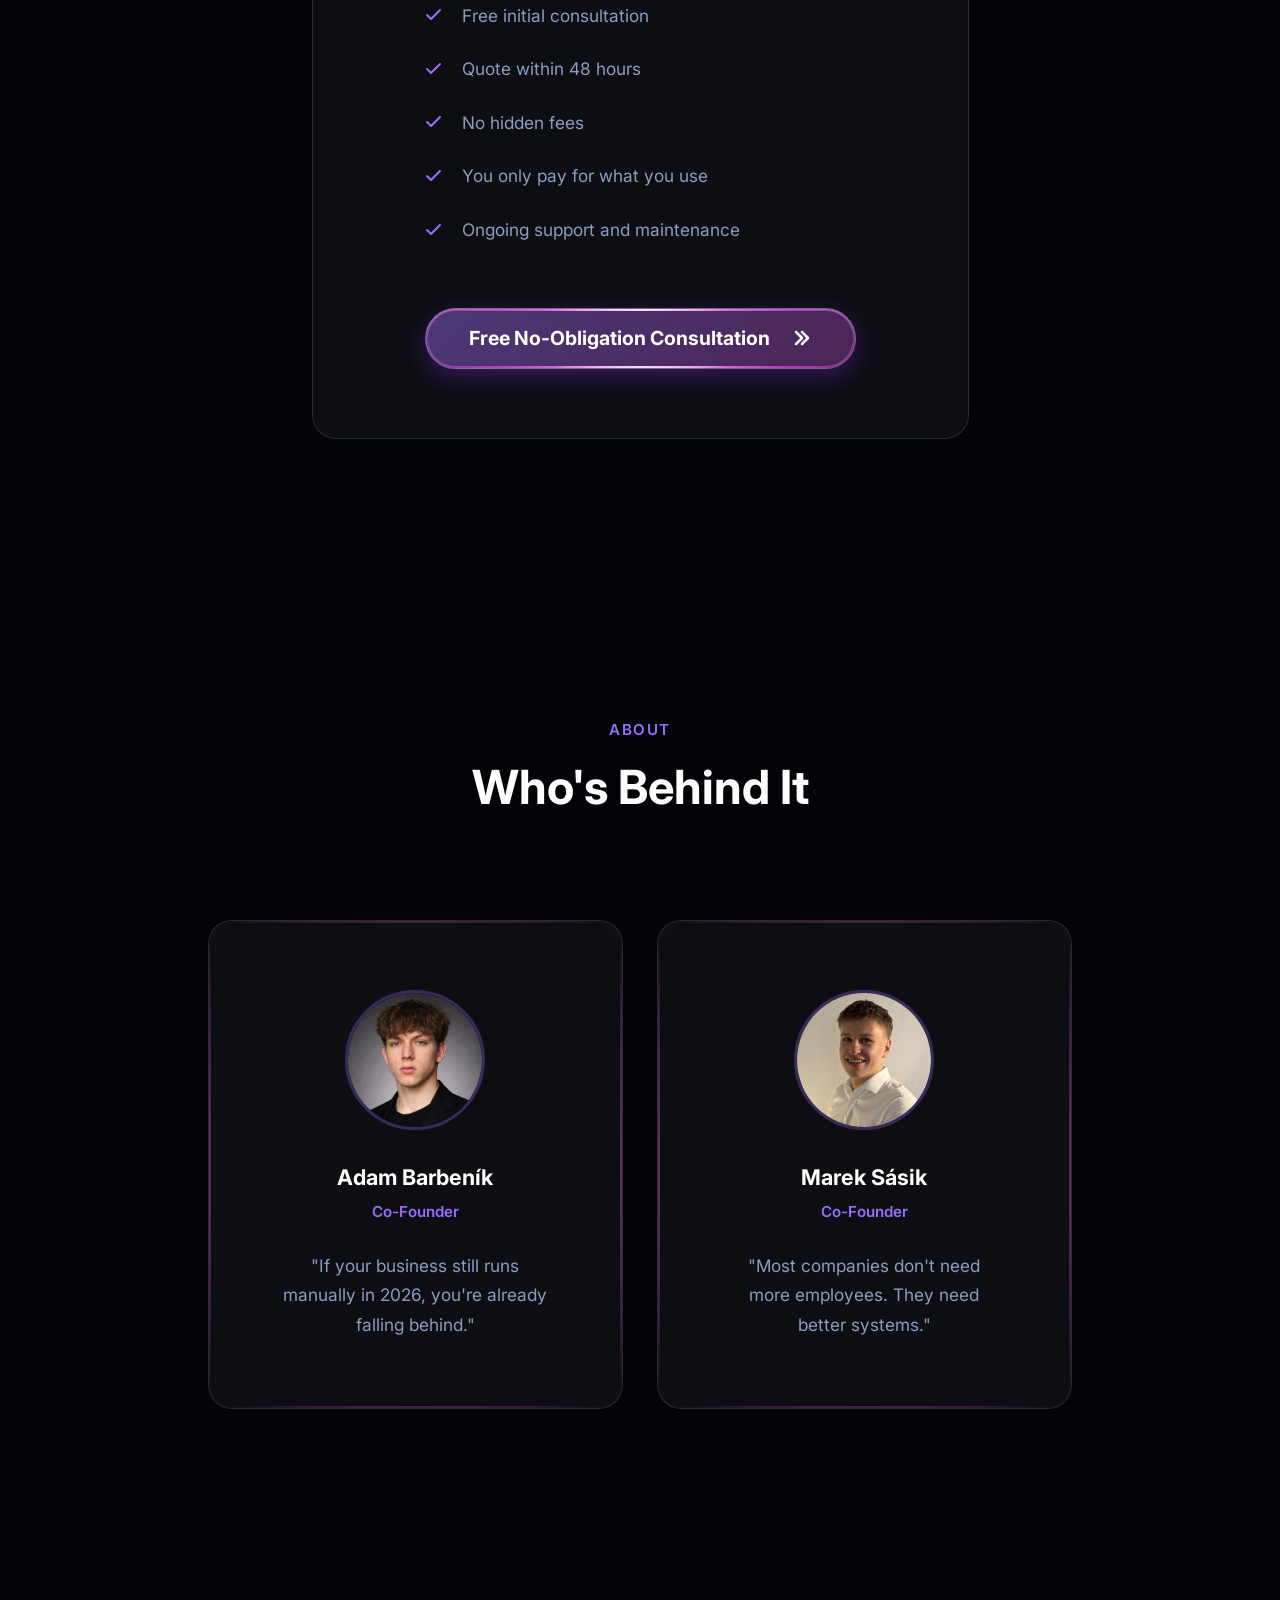
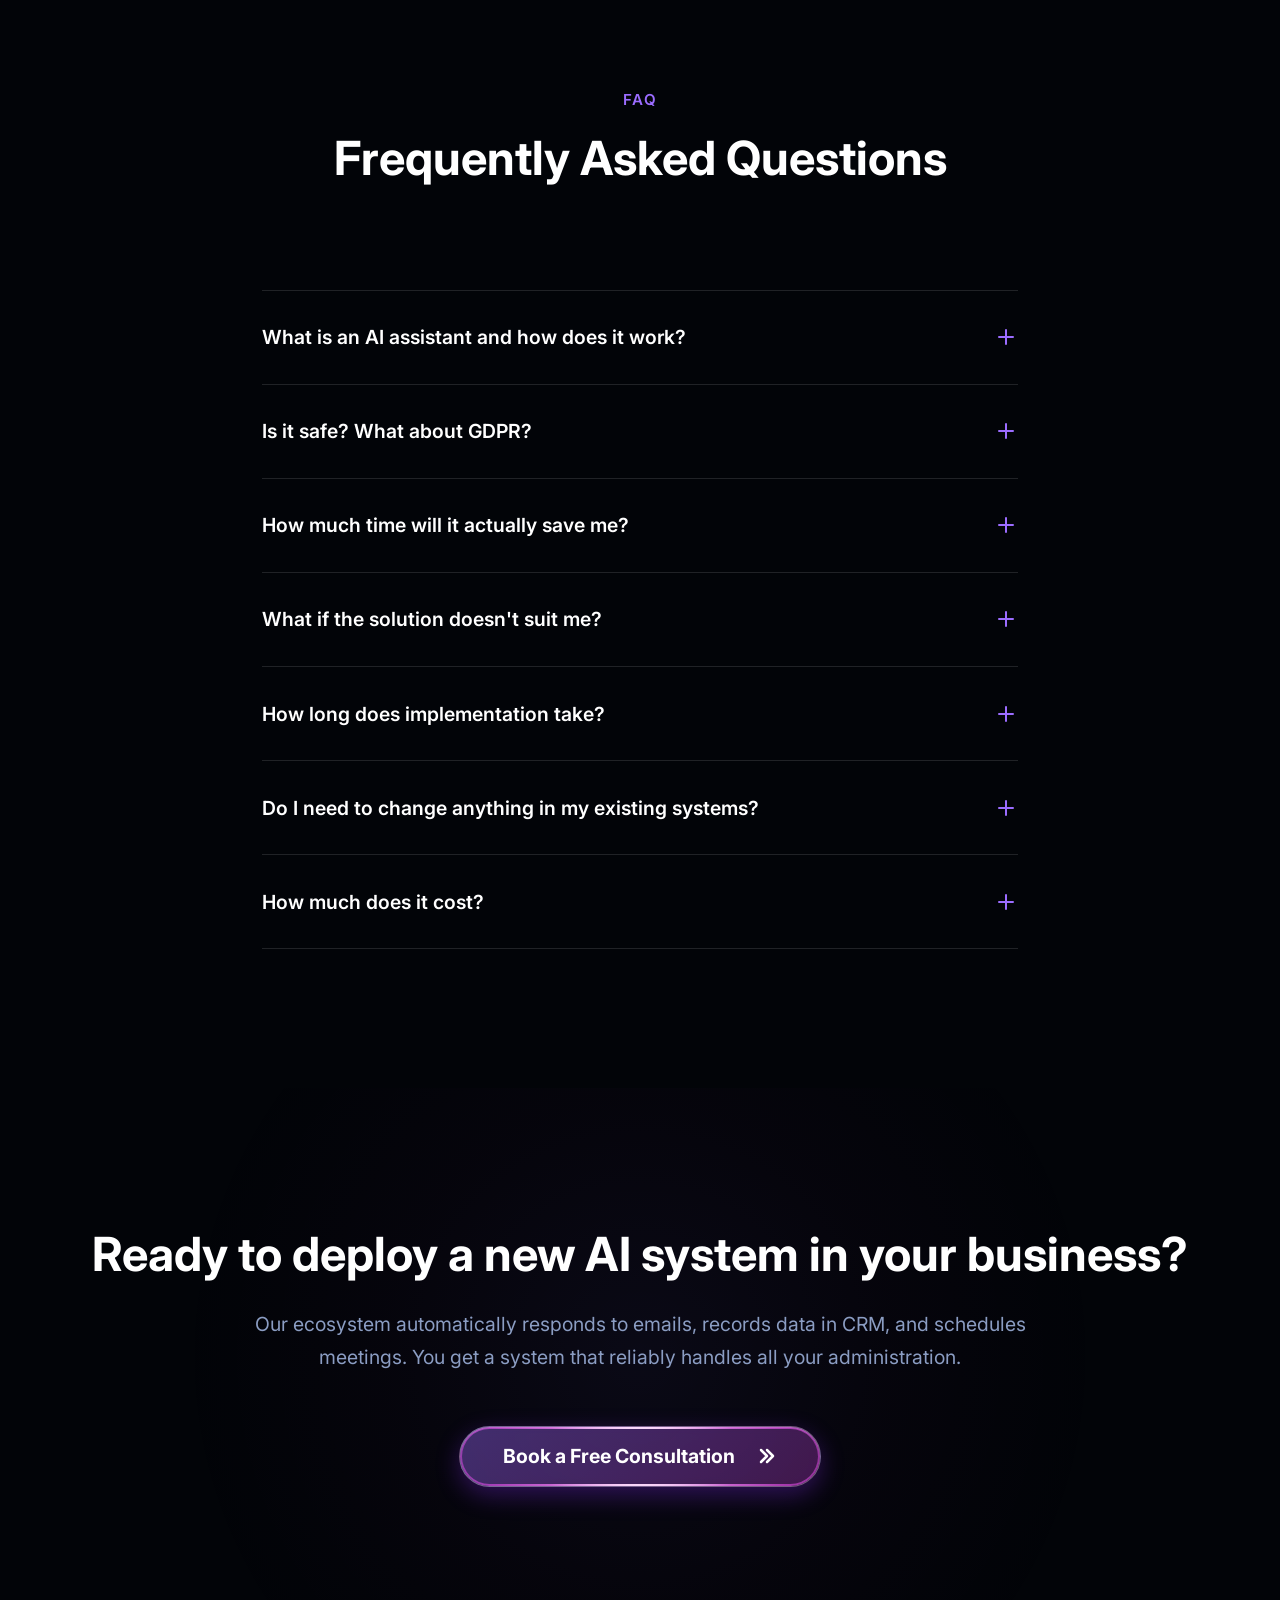
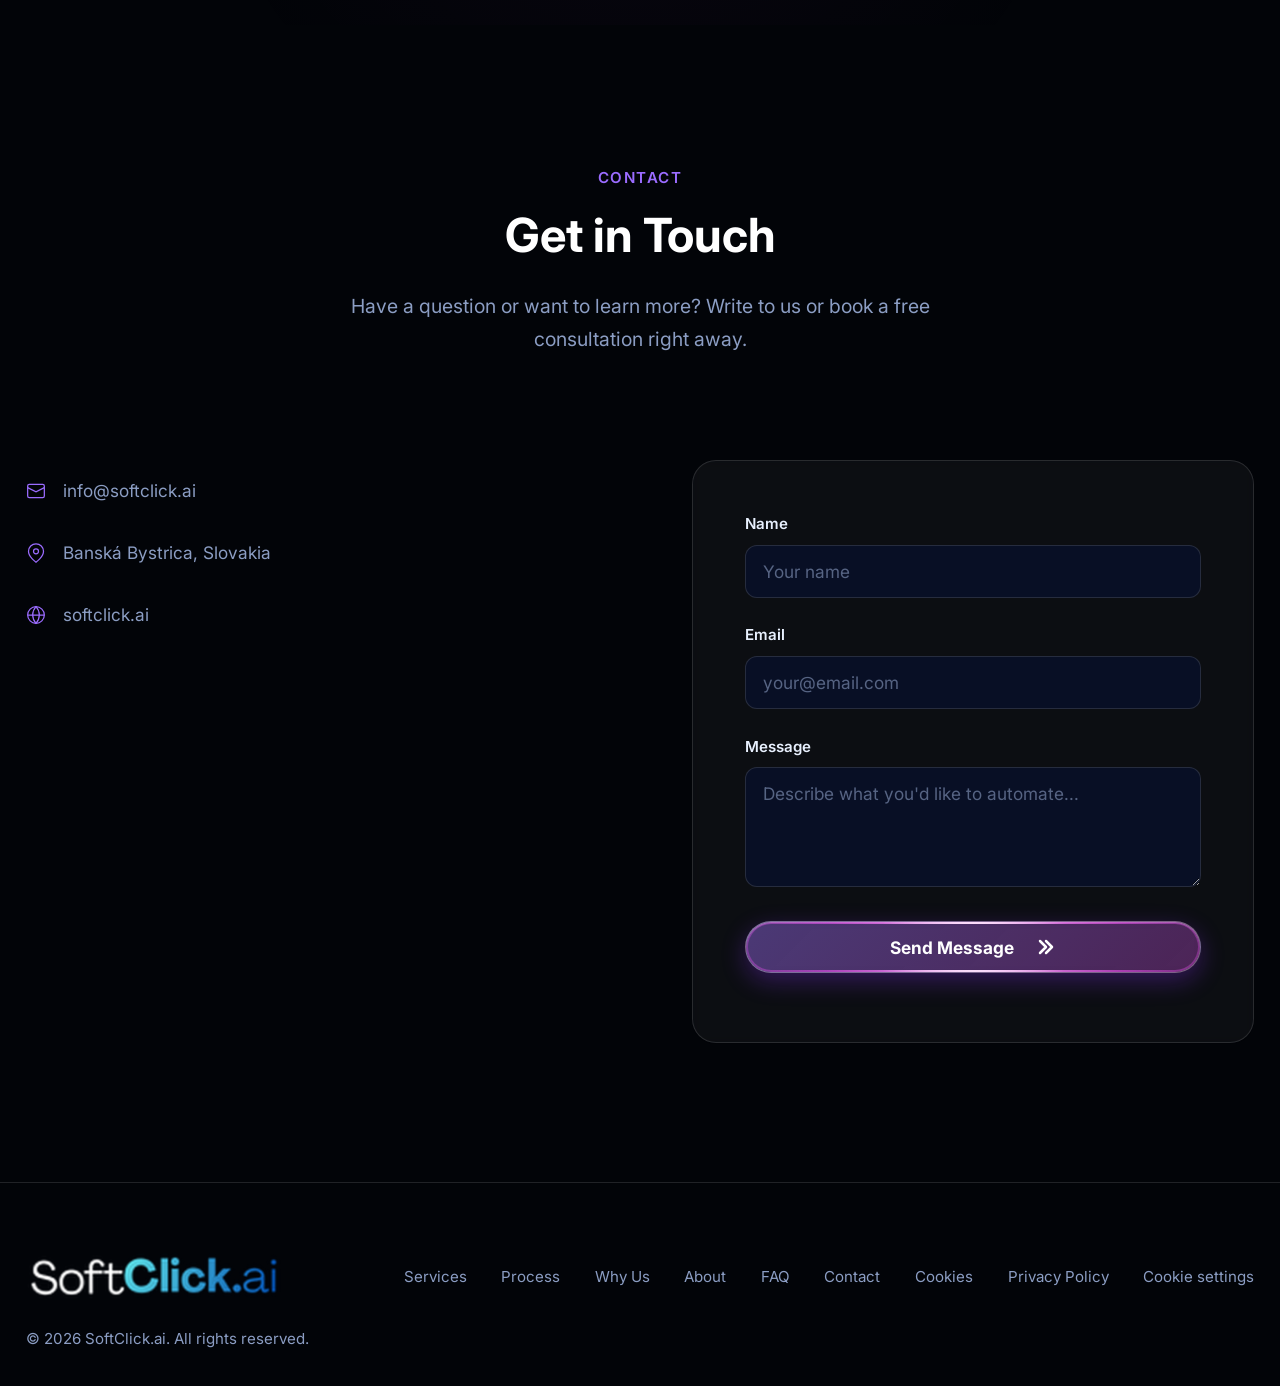
==== commit 0e7b0b04: "Hero 3D: ziara uz nie je orezana do stvorca Drop-shadow bol na model-vieweri, ktory je orezany cez c" ====
--- a/index.html
+++ b/index.html
@@ -201,7 +201,7 @@
   <link rel="stylesheet" href="css/base.css?v=20260730g">
   <link rel="stylesheet" href="css/i18n.css?v=20260730g">
   <link rel="stylesheet" href="css/header.css?v=20260730g">
-  <link rel="stylesheet" href="css/hero.css?v=20260730g">
+  <link rel="stylesheet" href="css/hero.css?v=20260803a">
   <link rel="stylesheet" href="css/marquee.css?v=20260730g">
   <link rel="stylesheet" href="css/buttons.css?v=20260730g">
   <link rel="stylesheet" href="css/sections.css?v=20260730g">
--- a/css/hero.css
+++ b/css/hero.css
@@ -107,6 +107,15 @@
   width: clamp(15rem, 25vw, 27rem);
   aspect-ratio: 1 / 1;
   z-index: 1;
+  /* Ziara je zamerne TU, na rodicovi, a nie na samotnom model-vieweri.
+     Model-viewer je orezany cez clip-path (viz nizsie) a orez by ziaru
+     odstrihol presne na hrane platna, takze by bolo vidno ostry stvorec.
+     Rodic orezany nie je, takze ziara moze volne presvitat von a plynule
+     vyhasnat. Tri vrstvy s roznym polomerom davaju mekky bloom prechod. */
+  filter:
+    drop-shadow(0 0 18px rgba(155, 108, 255, 0.32))
+    drop-shadow(0 0 55px rgba(155, 108, 255, 0.22))
+    drop-shadow(0 0 120px rgba(155, 108, 255, 0.15));
 }
 
 .hero-3d model-viewer {
@@ -120,7 +129,7 @@
      Skryvame ho preto cez filter: opacity(), nie cez vlastnost opacity:
      model-viewer si pri opacity: 0 mysli, ze nie je viditelny, a vobec
      nedokonci nacitanie. Triedu prida main.js po udalosti 'load'. */
-  filter: drop-shadow(0 0 60px rgba(155, 108, 255, 0.35)) opacity(0);
+  filter: opacity(0);
   transition: filter 0.6s ease;
   /* Horna hrana platna sa pri skladani priehladnosti prejavi ako tmavy
      prúžok. Model je v strede, tak par pixelov z okrajov nechyba. */
@@ -128,7 +137,7 @@
 }
 
 .hero-3d.is-ready model-viewer {
-  filter: drop-shadow(0 0 60px rgba(155, 108, 255, 0.35)) opacity(1);
+  filter: opacity(1);
 }
 
 .hero-3d.is-dragging model-viewer {
